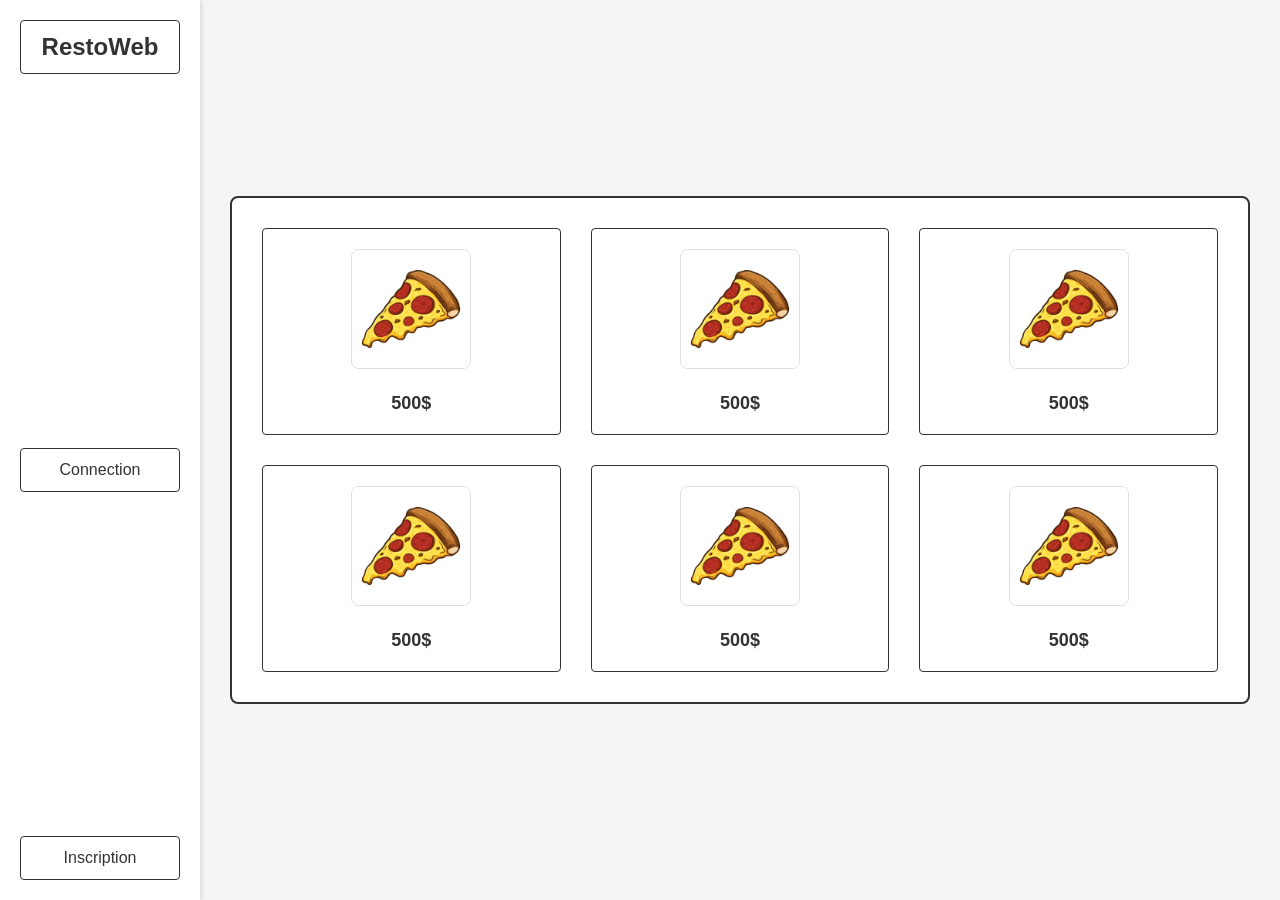
==== index.html @ 3ccec615 "feat: Initial commit of RestoWeb project with HTML structure, CSS styles, and basic navigation - Add" ====
<!DOCTYPE html>
<html lang="fr">
<head>
    <meta charset="UTF-8">
    <meta name="viewport" content="width=device-width, initial-scale=1.0">
    <title>RestoWeb</title>
    <link rel="stylesheet" href="main.css">
</head>
<body>
    <nav>
        <div class="logo"><a href="index.html">RestoWeb</a></div>
        <div><a href="connection.html">Connection</a></div>
        <div><a href="inscription.html">Inscription</a></div>
    </nav>

    <section class="sectionArticle">
        <div class="areaArticle">
            <div class="article">
                <img src="image/pizza.jpg" alt="pizza">
                <h3>500$</h3>
            </div>
            <div class="article">
                <img src="image/pizza.jpg" alt="pizza">
                <h3>500$</h3>
            </div>
            <div class="article">
                <img src="image/pizza.jpg" alt="pizza">
                <h3>500$</h3>
            </div>
            <div class="article">
                <img src="image/pizza.jpg" alt="pizza">
                <h3>500$</h3>
            </div>
            <div class="article">
                <img src="image/pizza.jpg" alt="pizza">
                <h3>500$</h3>
            </div>
            <div class="article">
                <img src="image/pizza.jpg" alt="pizza">
                <h3>500$</h3>
            </div>
        </div>
    </section>
</body>
</html>
---- main.css ----
* {
    margin: 0;
    padding: 0;
    box-sizing: border-box;
}

body {
    font-family: Arial, sans-serif;
    margin: 0;
    padding: 0;
    background-color: #f5f5f5;
    display: flex;
    justify-content: center;
    align-items: center;
    min-height: 100vh;
}

nav {
    background-color: white;
    padding: 20px;
    width: 200px;
    height: 100vh;
    position: fixed;
    left: 0;
    top: 0;
    display: flex;
    flex-direction: column;
    box-shadow: 2px 0 4px rgba(0,0,0,0.1);
}

.logo {
    margin-bottom: 30px;
}

.logo a {
    font-size: 24px;
    font-weight: bold;
    text-decoration: none;
    color: #333;
}

nav {
    background-color: white;
    padding: 20px;
    width: 200px;
    height: 100vh;
    position: fixed;
    left: 0;
    top: 0;
    display: flex;
    flex-direction: column;
    justify-content: space-between;
    box-shadow: 2px 0 4px rgba(0,0,0,0.1);
}

.nav-top {
    display: flex;
    flex-direction: column;
}

.pannier-notif {
    display: flex;
    align-items: center;
    gap: 10px;
    margin-bottom: 20px;
}

.pannier-notif .pannier {
    flex: 1;
    margin-bottom: 0;
}

.pannier-notif a img {
    width: 20px;
    height: 20px;
    border: none;
    margin: 0;
}

.nav-top {
    display: flex;
    flex-direction: column;
}

.logo {
    margin-bottom: 30px;
}

.logo a {
    font-size: 24px;
    font-weight: bold;
    text-decoration: none;
    color: #333;
}

nav a {
    text-decoration: none;
    color: #333;
    padding: 12px 15px;
    border: 1px solid #333;
    border-radius: 4px;
    display: block;
    text-align: center;
}

.bottom-nav {
    margin-top: auto;
    display: flex;
    flex-direction: column;
    gap: 10px;
}

.pannier {
    margin-bottom: 20px;
}

.profile {
    margin-top: auto;
}
.sectionArticle {
    margin-left: 200px;
    padding: 30px;
    width: calc(100% - 200px);
}

.areaArticle {
    background-color: white;
    padding: 30px;
    border: 2px solid #333;
    border-radius: 8px;
    display: grid;
    grid-template-columns: repeat(3, 1fr);
    gap: 30px;
}

.article {
    text-align: center;
    padding: 20px;
    border: 1px solid #333;
    border-radius: 4px;
}

.areaArticle img {
    width: 120px;
    height: 120px;
    object-fit: cover;
    border: 1px solid #ddd;
    margin-bottom: 10px;
    border-radius: 8px;
}

.areaArticle h3 {
    font-size: 18px;
    color: #333;
    margin-top: 10px;
}

.connecInscrip {
    display: flex;
    justify-content: center;
    align-items: center;
    width: 100%;
}

.connection-container {
    background-color: white;
    border: 2px solid #333;
    padding: 30px;
    width: 300px;
    text-align: center;
    box-shadow: 0 2px 10px rgba(0, 0, 0, 0.1);
}

.connection-container h2 {
    margin: 0 0 30px 0;
    font-size: 24px;
    font-weight: normal;
    color: #333;
}

.form-group {
    margin-bottom: 20px;
    text-align: center;
}

.form-group label {
    display: block;
    margin-bottom: 5px;
    font-size: 14px;
    color: #333;
    text-align: center;
}

.register-link {
    margin-top: 20px;
    text-align: center;
}

.register-link p {
    font-size: 12px;
    color: #666;
    margin: 0;
}

.form-group input[type="text"],
.form-group input[type="password"],
.form-group input[type="email"] {
    box-sizing: border-box;
    display: block;
    margin: 0 auto;
}

.form-group:last-of-type {
    text-align: center;
    margin-top: 30px;
}

.form-group input[type="reset"] {
    margin-right: 20px;
}

.form-group input[type="submit"] {
    margin-left: 20px;
}

/* Styles pour la section panier */
.section-panier {
    margin-left: 200px;
    padding: 30px;
    width: calc(100% - 200px);
}

.conteneur-panier {
    background-color: white;
    padding: 30px;
    border: 2px solid #333;
    border-radius: 8px;
    position: relative;
}

.conteneur-panier h2 {
    margin-bottom: 20px;
    font-size: 24px;
    color: #333;
    text-align: center;
}

.entete-panier {
    display: grid;
    grid-template-columns: 2fr 1fr;
    gap: 20px;
    padding: 10px 0;
    border-bottom: 2px solid #333;
    font-weight: bold;
    margin-bottom: 20px;
}

.articles-panier {
    margin-bottom: 30px;
}

.article-panier {
    display: grid;
    grid-template-columns: 2fr 1fr;
    gap: 20px;
    padding: 15px 0;
    border-bottom: 1px solid #ddd;
}

.options-panier {
    padding-top: 20px;
    border-top: 2px solid #333;
}

.options-panier label {
    display: flex;
    align-items: center;
    gap: 8px;
    font-size: 16px;
}

.bottom-options {
    display: flex;
    justify-content: space-between;
    align-items: center;
    margin-top: 15px;
}

.total {
    font-size: 18px;
    font-weight: bold;
    color: #333;
}

.bouton-valider {
    padding: 12px 30px;
    background-color: #333;
    color: white;
    border: none;
    border-radius: 4px;
    font-size: 16px;
    cursor: pointer;
}

.bouton-valider:hover {
    background-color: #555;
}

/* Styles pour la section paiement */
.section-paiement {
    top: 0;
    left: 200px;
    right: 0;
    bottom: 0;
    display: flex;
    justify-content: center;
    align-items: center;
    background-color: #f5f5f5;
}

.conteneur-paiement {
    background-color: white;
    border: 2px solid #333;
    padding: 40px;
    width: 500px;
    text-align: center;
    border-radius: 8px;
    box-shadow: 0 2px 10px rgba(0, 0, 0, 0.1);
}

.conteneur-paiement h2 {
    margin: 0 0 30px 0;
    font-size: 24px;
    font-weight: normal;
    color: #333;
}

.formulaire-paiement {
    display: flex;
    flex-direction: column;
    gap: 20px;
}

.champ-paiement {
    display: flex;
    flex-direction: column;
    text-align: left;
}

.champ-paiement label {
    margin-bottom: 8px;
    font-size: 14px;
    color: #333;
}

.champ-paiement input {
    padding: 8px 12px;
    border: 1px solid #333;
    border-radius: 4px;
    font-size: 14px;
}

.champs-inline {
    display: flex;
    justify-content: space-between;
    align-items: end;
    gap: 15px;
}

.champ-ccv,
.champ-date {
    display: flex;
    flex-direction: column;
    text-align: left;
}

.champ-ccv {
    width: 80px;
}

.champ-date {
    width: 120px;
}

.champ-ccv label,
.champ-date label {
    margin-bottom: 8px;
    font-size: 14px;
    color: #333;
}

.champ-ccv input,
.champ-date input {
    padding: 8px 12px;
    border: 1px solid #333;
    border-radius: 4px;
    font-size: 14px;
}

.montant {
    display: flex;
    align-items: center;
    font-size: 16px;
    font-weight: bold;
    color: #333;
    margin-left: auto;
}

.boutons-paiement {
    display: flex;
    justify-content: center;
    gap: 20px;
    margin-top: 20px;
}

.bouton-valider-paiement,
.bouton-annuler {
    padding: 12px 30px;
    border: none;
    border-radius: 4px;
    font-size: 16px;
    cursor: pointer;
}

.bouton-valider-paiement {
    background-color: #333;
    color: white;
}

.bouton-valider-paiement:hover {
    background-color: #555;
}

.bouton-annuler {
    background-color: #f5f5f5;
    color: #333;
    border: 1px solid #333;
}

.bouton-annuler:hover {
    background-color: #e0e0e0;
}

.bouton-retour {
    padding: 12px 20px;
    background-color: #f5f5f5;
    color: #333;
    border: 1px solid #333;
    border-radius: 4px;
    font-size: 16px;
    cursor: pointer;
    transition: background-color 0.3s ease;
}

.bouton-retour:hover {
    background-color: #e0e0e0;
}

/* Notification styles */
.notification {
    position: fixed;
    top: 60px;
    left: 220px;
    z-index: 20;
    display: flex;
    align-items: flex-start;
}

.notification-boite {
    background: #ffffff;
    color: #333;
    border-radius: 12px;
    box-shadow: 0 2px 8px rgba(0,0,0,0.12);
    padding: 18px 24px;
    font-size: 1.1em;
    border: 2px solid #111;
    min-width: 220px;
    max-width: 90%;
    transition: box-shadow 0.2s;
}

.notification-boite p {
    margin: 0;
    font-weight: 500;
}

/* Overlay pour la pop-up voir-article */
.voir-article-overlay {
    position: fixed;
    top: 0;
    left: 0;
    width: 100vw;
    height: 100vh;
    background: rgba(0,0,0,0.25);
    z-index: 100;
    display: none;
    align-items: center;
    justify-content: center;
}

.voir-article-overlay.active {
    display: flex;
}

/* Pop-up centrée */
.voir-article {
    position: relative;
    background: #fff;
    border-radius: 16px;
    box-shadow: 0 4px 24px rgba(0,0,0,0.18);
    padding: 32px 48px;
    max-width: 700px;
    width: 95vw;
    display: flex;
    align-items: stretch;
    justify-content: center;
    gap: 0;
    z-index: 101;
}

.voir-article-img {
    flex: 1.2;
    display: flex;
    align-items: center;
    justify-content: center;
    background: #fafafa;
    border-top-left-radius: 16px;
    border-bottom-left-radius: 16px;
    padding: 24px 0;
}

.voir-article-img img {
    width: 90%;
    max-width: 320px;
    height: auto;
    object-fit: contain;
    border-radius: 12px;
    border: 2px solid #eee;
    box-shadow: 0 1px 6px rgba(0,0,0,0.08);
}

.voir-article-details {
    flex: 1;
    display: flex;
    flex-direction: column;
    justify-content: flex-start;
    align-items: center;
    padding: 32px 24px;
    background: #fff;
    border-top-right-radius: 16px;
    border-bottom-right-radius: 16px;
    box-sizing: border-box;
}

.voir-article-nom {
    font-size: 2em;
    font-weight: bold;
    margin-bottom: 32px;
    text-align: center;
}

.voir-article-prix {
    font-size: 1.3em;
    font-weight: 500;
    margin-bottom: 32px;
    text-align: center;
}

.voir-article-btns {
    display: flex;
    flex-direction: column;
    gap: 16px;
    width: 100%;
    align-items: center;
}

.valider-btn, .retour-btn {
    background: #fff;
    color: #333;
    border: 2px solid #bbb;
    border-radius: 8px;
    padding: 12px 0;
    font-size: 1em;
    cursor: pointer;
    box-shadow: 0 1px 4px rgba(0,0,0,0.08);
    transition: background 0.2s, border 0.2s;
    width: 80%;
    font-weight: 500;
}

.valider-btn:hover {
    background: #ffb300;
    color: #fff;
    border-color: #ffb300;
}

.retour-btn:hover {
    background: #eee;
    border-color: #888;
}

.voir-article input[type="number"] {
    padding: 10px 16px;
    border-radius: 8px;
    border: 1px solid #bbb;
    font-size: 1.1em;
    width: 100px;
    margin-bottom: 8px;
    outline: none;
    transition: border 0.2s;
}

.voir-article input[type="number"]:focus {
    border-color: #ffb300;
}
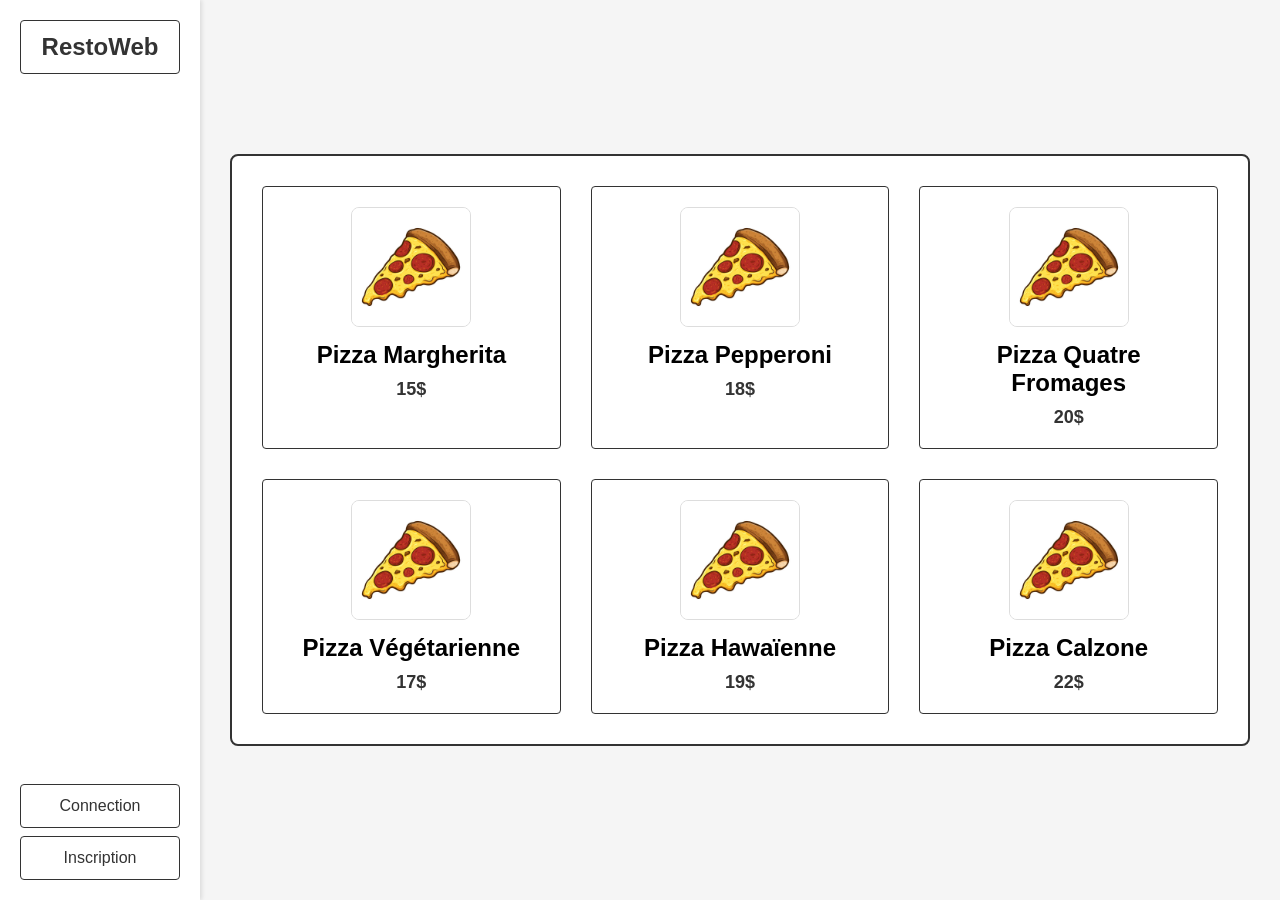
==== commit c2cf006f: "feat: Update pizza menu items with correct names and prices; refactor navigation structure" ====
--- a/index.html
+++ b/index.html
@@ -9,35 +9,43 @@
 <body>
     <nav>
         <div class="logo"><a href="index.html">RestoWeb</a></div>
-        <div><a href="connection.html">Connection</a></div>
-        <div><a href="inscription.html">Inscription</a></div>
+        <div class="auth-buttons">
+            <div><a href="connection.html">Connection</a></div>
+            <div><a href="inscription.html">Inscription</a></div>
+        </div>
     </nav>
 
     <section class="sectionArticle">
         <div class="areaArticle">
             <div class="article">
                 <img src="image/pizza.jpg" alt="pizza">
-                <h3>500$</h3>
+                <h2>Pizza Margherita</h2>
+                <h3>15$</h3>
             </div>
             <div class="article">
                 <img src="image/pizza.jpg" alt="pizza">
-                <h3>500$</h3>
+                <h2>Pizza Pepperoni</h2>
+                <h3>18$</h3>
             </div>
             <div class="article">
                 <img src="image/pizza.jpg" alt="pizza">
-                <h3>500$</h3>
+                <h2>Pizza Quatre Fromages</h2>
+                <h3>20$</h3>
             </div>
             <div class="article">
                 <img src="image/pizza.jpg" alt="pizza">
-                <h3>500$</h3>
+                <h2>Pizza Végétarienne</h2>
+                <h3>17$</h3>
             </div>
             <div class="article">
                 <img src="image/pizza.jpg" alt="pizza">
-                <h3>500$</h3>
+                <h2>Pizza Hawaïenne</h2>
+                <h3>19$</h3>
             </div>
             <div class="article">
                 <img src="image/pizza.jpg" alt="pizza">
-                <h3>500$</h3>
+                <h2>Pizza Calzone</h2>
+                <h3>22$</h3>
             </div>
         </div>
     </section>
--- a/main.css
+++ b/main.css
@@ -67,7 +67,6 @@
 
 .pannier-notif .pannier {
     flex: 1;
-    margin-bottom: 0;
 }
 
 .pannier-notif a img {
@@ -75,6 +74,7 @@
     height: 20px;
     border: none;
     margin: 0;
+    display: block;
 }
 
 .nav-top {
@@ -103,20 +103,17 @@
     text-align: center;
 }
 
-.bottom-nav {
+.auth-buttons {
+    display: flex;
+    flex-direction: column;
+    gap: 8px;
     margin-top: auto;
-    display: flex;
-    flex-direction: column;
-    gap: 10px;
-}
-
-.pannier {
-    margin-bottom: 20px;
 }
 
 .profile {
     margin-top: auto;
 }
+
 .sectionArticle {
     margin-left: 200px;
     padding: 30px;
@@ -612,4 +609,382 @@
 
 .voir-article input[type="number"]:focus {
     border-color: #ffb300;
-}+}
+
+/* Styles pour la section profile */
+.section-profile {
+    padding: 30px;
+    width: 800px;
+    display: flex;
+    justify-content: center;
+    align-items: center;
+}
+
+.conteneur-profile {
+    background-color: white;
+    padding: 30px;
+    border: 2px solid #333;
+    border-radius: 8px;
+}
+
+.profile-header {
+    display: flex;
+    flex-direction: column;
+    align-items: center;
+    margin-bottom: 30px;
+}
+
+.profile-avatar {
+    margin-bottom: 15px;
+}
+
+.avatar-circle {
+    width: 80px;
+    height: 80px;
+    border: 2px solid #333;
+    border-radius: 50%;
+    background-color: white;
+    display: flex;
+    align-items: center;
+    justify-content: center;
+    position: relative;
+}
+
+.profile-header h2 {
+    font-size: 18px;
+    color: #333;
+    margin: 0;
+    font-weight: normal;
+}
+
+.profile-content {
+    width: 100%;
+}
+
+.commandes-table {
+    width: 100%;
+    border-collapse: collapse;
+    border: 2px solid #333;
+}
+
+.commandes-table th {
+    background-color: #f5f5f5;
+    border: 1px solid #333;
+    padding: 12px 8px;
+    text-align: center;
+    font-weight: normal;
+    font-size: 14px;
+}
+
+.commandes-table td {
+    border: 1px solid #333;
+    padding: 12px 8px;
+    text-align: center;
+    font-size: 14px;
+    height: 50px;
+    vertical-align: middle;
+}
+
+.voir-commande-btn {
+    background-color: #f5f5f5;
+    border: 1px solid #333;
+    padding: 6px 12px;
+    border-radius: 4px;
+    font-size: 12px;
+    cursor: pointer;
+    transition: background-color 0.3s ease;
+}
+
+.voir-commande-btn:hover {
+    background-color: #e0e0e0;
+}
+
+/* Styles pour l'overlay de détail de commande */
+.voir-commande-overlay {
+    position: fixed;
+    top: 0;
+    left: 0;
+    width: 100vw;
+    height: 100vh;
+    background: rgba(0,0,0,0.5);
+    z-index: 100;
+    display: none;
+    align-items: center;
+    justify-content: center;
+}
+
+.voir-commande-overlay.active {
+    display: flex;
+}
+
+.voir-commande {
+    position: relative;
+    background: #fff;
+    border-radius: 16px;
+    box-shadow: 0 4px 24px rgba(0,0,0,0.18);
+    max-width: 800px;
+    width: 95vw;
+    max-height: 90vh;
+    overflow-y: auto;
+    z-index: 101;
+}
+
+.voir-commande-header {
+    display: flex;
+    justify-content: space-between;
+    align-items: center;
+    padding: 24px 32px;
+    border-bottom: 2px solid #f0f0f0;
+    background: #fafafa;
+    border-radius: 16px 16px 0 0;
+}
+
+.voir-commande-header h2 {
+    margin: 0;
+    font-size: 1.5em;
+    color: #333;
+    font-weight: bold;
+}
+
+.close-btn {
+    background: none;
+    border: none;
+    font-size: 1.5em;
+    cursor: pointer;
+    color: #666;
+    padding: 5px;
+    border-radius: 50%;
+    width: 35px;
+    height: 35px;
+    display: flex;
+    align-items: center;
+    justify-content: center;
+    transition: background-color 0.2s;
+}
+
+.close-btn:hover {
+    background-color: #e0e0e0;
+}
+
+.voir-commande-content {
+    padding: 32px;
+}
+
+.commande-info {
+    margin-bottom: 32px;
+    padding: 24px;
+    background: #f9f9f9;
+    border-radius: 12px;
+    border: 1px solid #e0e0e0;
+}
+
+.info-row {
+    display: flex;
+    justify-content: space-between;
+    align-items: center;
+    margin-bottom: 16px;
+    padding: 8px 0;
+}
+
+.info-row:last-child {
+    margin-bottom: 0;
+}
+
+.label {
+    font-weight: 600;
+    color: #555;
+    font-size: 1em;
+}
+
+.value {
+    font-size: 1em;
+    color: #333;
+}
+
+.statut-badge {
+    background: #28a745;
+    color: white;
+    padding: 6px 12px;
+    border-radius: 20px;
+    font-size: 0.9em;
+    font-weight: 500;
+}
+
+.commande-articles {
+    margin-bottom: 32px;
+}
+
+.commande-articles h3 {
+    margin-bottom: 20px;
+    font-size: 1.3em;
+    color: #333;
+    border-bottom: 2px solid #f0f0f0;
+    padding-bottom: 8px;
+}
+
+.articles-liste {
+    display: flex;
+    flex-direction: column;
+    gap: 16px;
+}
+
+.article-item {
+    display: flex;
+    align-items: center;
+    padding: 16px;
+    background: #fafafa;
+    border-radius: 12px;
+    border: 1px solid #e0e0e0;
+    gap: 16px;
+}
+
+.article-img {
+    width: 60px;
+    height: 60px;
+    object-fit: cover;
+    border-radius: 8px;
+    border: 1px solid #ddd;
+    flex-shrink: 0;
+}
+
+.article-details {
+    flex: 1;
+}
+
+.article-nom {
+    font-weight: 600;
+    font-size: 1.1em;
+    color: #333;
+    margin-bottom: 4px;
+}
+
+.article-description {
+    font-size: 0.9em;
+    color: #666;
+    margin-bottom: 8px;
+}
+
+.article-quantite-prix {
+    display: flex;
+    justify-content: space-between;
+    align-items: center;
+}
+
+.quantite {
+    font-size: 0.9em;
+    color: #666;
+}
+
+.prix-unitaire {
+    font-weight: 600;
+    color: #333;
+}
+
+.commande-total {
+    background: #f9f9f9;
+    padding: 24px;
+    border-radius: 12px;
+    border: 2px solid #e0e0e0;
+}
+
+.total-ligne {
+    display: flex;
+    justify-content: space-between;
+    align-items: center;
+    margin-bottom: 12px;
+    padding: 4px 0;
+}
+
+.total-ligne:last-child {
+    margin-bottom: 0;
+}
+
+.total-final {
+    border-top: 2px solid #333;
+    padding-top: 16px;
+    margin-top: 16px;
+    font-size: 1.2em;
+    font-weight: bold;
+}
+
+.total-label {
+    color: #555;
+}
+
+.total-value {
+    font-weight: 600;
+    color: #333;
+}
+
+.total-final .total-label,
+.total-final .total-value {
+    color: #333;
+    font-weight: bold;
+}
+
+.bat {
+        width: 1px;
+        height: 1px;
+        transform: scale(0.8);
+        position: absolute;
+        left: 50%;
+        top: 50%;
+        margin-left: -23px;
+        margin-top: -28px;
+        -webkit-animation: 0.4s bat steps(1) infinite;
+                animation: 0.4s bat steps(1) infinite;
+      }
+
+      /* Bat animation */
+      @-webkit-keyframes bat {
+        0% {
+          box-shadow: 33px 6px #54556b, 34px 6px #54556b, 35px 6px #54556b, 36px 6px #54556b, 20px 7px #54556b, 21px 7px #54556b, 22px 7px #54556b, 23px 7px #54556b, 33px 7px #54556b, 34px 7px #54556b, 35px 7px #202020, 36px 7px #202020, 37px 7px #54556b, 38px 7px #54556b, 39px 7px #54556b, 43px 7px #54556b, 20px 8px #54556b, 21px 8px #54556b, 22px 8px #54556b, 23px 8px #54556b, 33px 8px #54556b, 34px 8px #54556b, 35px 8px #202020, 36px 8px #202020, 37px 8px #54556b, 38px 8px #54556b, 39px 8px #54556b, 43px 8px #54556b, 17px 9px #54556b, 18px 9px #54556b, 19px 9px #54556b, 20px 9px #54556b, 35px 9px #54556b, 36px 9px #202020, 37px 9px #202020, 38px 9px #202020, 39px 9px #202020, 40px 9px #54556b, 41px 9px #54556b, 42px 9px #54556b, 43px 9px #202020, 44px 9px #54556b, 45px 9px #54556b, 16px 10px #54556b, 17px 10px #202020, 18px 10px #202020, 19px 10px #202020, 20px 10px #54556b, 36px 10px #54556b, 37px 10px #202020, 38px 10px #202020, 39px 10px #202020, 40px 10px #202020, 41px 10px #202020, 42px 10px #202020, 43px 10px #202020, 44px 10px #54556b, 45px 10px #54556b, 16px 11px #54556b, 17px 11px #202020, 18px 11px #202020, 19px 11px #202020, 20px 11px #54556b, 36px 11px #54556b, 37px 11px #202020, 38px 11px #202020, 39px 11px #202020, 40px 11px #202020, 41px 11px #202020, 42px 11px #202020, 43px 11px #202020, 44px 11px #54556b, 45px 11px #54556b, 13px 12px #54556b, 14px 12px #54556b, 15px 12px #54556b, 16px 12px #202020, 17px 12px #202020, 18px 12px #54556b, 19px 12px #54556b, 20px 12px #54556b, 36px 12px #54556b, 37px 12px #54556b, 38px 12px #54556b, 39px 12px #202020, 40px 12px #202020, 41px 12px #202020, 42px 12px #202020, 43px 12px #202020, 44px 12px #54556b, 45px 12px #54556b, 12px 13px #54556b, 13px 13px #202020, 14px 13px #202020, 15px 13px #202020, 16px 13px #202020, 17px 13px #202020, 18px 13px #54556b, 19px 13px #54556b, 37px 13px #54556b, 38px 13px #54556b, 39px 13px #202020, 40px 13px #202020, 41px 13px #202020, 42px 13px #202020, 43px 13px #202020, 44px 13px #202020, 45px 13px #202020, 46px 13px #54556b, 10px 14px #54556b, 11px 14px #54556b, 12px 14px #202020, 13px 14px #202020, 14px 14px #202020, 15px 14px #202020, 16px 14px #202020, 17px 14px #54556b, 36px 14px #54556b, 37px 14px #54556b, 38px 14px #54556b, 39px 14px #202020, 40px 14px #202020, 41px 14px #202020, 42px 14px #202020, 43px 14px #202020, 44px 14px #202020, 45px 14px #202020, 46px 14px #202020, 47px 14px #54556b, 10px 15px #54556b, 11px 15px #54556b, 12px 15px #202020, 13px 15px #202020, 14px 15px #202020, 15px 15px #202020, 16px 15px #202020, 17px 15px #54556b, 36px 15px #54556b, 37px 15px #54556b, 38px 15px #54556b, 39px 15px #202020, 40px 15px #202020, 41px 15px #202020, 42px 15px #202020, 43px 15px #202020, 44px 15px #202020, 45px 15px #202020, 46px 15px #202020, 47px 15px #54556b, 10px 16px #54556b, 11px 16px #54556b, 12px 16px #202020, 13px 16px #202020, 14px 16px #202020, 15px 16px #202020, 16px 16px #202020, 17px 16px #54556b, 35px 16px #54556b, 36px 16px #54556b, 37px 16px #202020, 38px 16px #202020, 39px 16px #202020, 40px 16px #202020, 41px 16px #202020, 42px 16px #202020, 43px 16px #202020, 44px 16px #202020, 45px 16px #202020, 46px 16px #202020, 47px 16px #54556b, 9px 17px #54556b, 10px 17px #202020, 11px 17px #202020, 12px 17px #202020, 13px 17px #202020, 14px 17px #202020, 15px 17px #202020, 16px 17px #202020, 17px 17px #54556b, 37px 17px #54556b, 38px 17px #54556b, 39px 17px #202020, 40px 17px #202020, 41px 17px #202020, 42px 17px #202020, 43px 17px #202020, 44px 17px #202020, 45px 17px #202020, 46px 17px #202020, 47px 17px #202020, 48px 17px #54556b, 49px 17px #54556b, 51px 17px #54556b, 7px 18px #54556b, 8px 18px #54556b, 9px 18px #54556b, 10px 18px #202020, 11px 18px #202020, 12px 18px #202020, 13px 18px #202020, 14px 18px #202020, 15px 18px #202020, 16px 18px #202020, 17px 18px #54556b, 20px 18px #54556b, 37px 18px #54556b, 38px 18px #54556b, 39px 18px #202020, 40px 18px #202020, 41px 18px #202020, 42px 18px #202020, 43px 18px #202020, 44px 18px #202020, 45px 18px #202020, 46px 18px #202020, 47px 18px #202020, 48px 18px #54556b, 49px 18px #54556b, 51px 18px #202020, 7px 19px #54556b, 8px 19px #54556b, 9px 19px #54556b, 10px 19px #202020, 11px 19px #202020, 12px 19px #202020, 13px 19px #202020, 14px 19px #202020, 15px 19px #202020, 16px 19px #202020, 17px 19px #54556b, 20px 19px #54556b, 37px 19px #54556b, 38px 19px #54556b, 39px 19px #202020, 40px 19px #202020, 41px 19px #202020, 42px 19px #202020, 43px 19px #202020, 44px 19px #202020, 45px 19px #202020, 46px 19px #202020, 47px 19px #202020, 48px 19px #54556b, 49px 19px #54556b, 51px 19px #202020, 7px 20px #54556b, 8px 20px #54556b, 9px 20px #202020, 10px 20px #202020, 11px 20px #202020, 12px 20px #202020, 13px 20px #202020, 14px 20px #202020, 15px 20px #202020, 16px 20px #202020, 17px 20px #202020, 18px 20px #54556b, 19px 20px #54556b, 20px 20px #202020, 21px 20px #54556b, 36px 20px #54556b, 37px 20px #202020, 38px 20px #202020, 39px 20px #202020, 40px 20px #202020, 41px 20px #202020, 42px 20px #202020, 43px 20px #202020, 44px 20px #202020, 45px 20px #202020, 46px 20px #202020, 47px 20px #202020, 48px 20px #54556b, 49px 20px #54556b, 54px 20px #54556b, 55px 20px #54556b, 9px 21px #54556b, 10px 21px #202020, 11px 21px #202020, 12px 21px #202020, 13px 21px #202020, 14px 21px #202020, 15px 21px #202020, 16px 21px #202020, 17px 21px #202020, 18px 21px #202020, 19px 21px #202020, 20px 21px #202020, 21px 21px #54556b, 35px 21px #54556b, 36px 21px #54556b, 37px 21px #202020, 38px 21px #202020, 39px 21px #202020, 40px 21px #202020, 41px 21px #202020, 42px 21px #202020, 43px 21px #202020, 44px 21px #202020, 45px 21px #202020, 46px 21px #202020, 47px 21px #202020, 48px 21px #54556b, 49px 21px #54556b, 52px 21px #54556b, 53px 21px #54556b, 54px 21px #202020, 55px 21px #202020, 56px 21px #54556b, 57px 21px #54556b, 9px 22px #54556b, 10px 22px #202020, 11px 22px #202020, 12px 22px #202020, 13px 22px #202020, 14px 22px #202020, 15px 22px #202020, 16px 22px #202020, 17px 22px #202020, 18px 22px #202020, 19px 22px #202020, 20px 22px #54556b, 32px 22px #54556b, 33px 22px #54556b, 34px 22px #54556b, 35px 22px #202020, 36px 22px #202020, 37px 22px #202020, 38px 22px #202020, 39px 22px #202020, 40px 22px #202020, 41px 22px #202020, 42px 22px #202020, 43px 22px #202020, 44px 22px #202020, 45px 22px #202020, 46px 22px #202020, 47px 22px #54556b, 48px 22px #54556b, 49px 22px #54556b, 50px 22px #54556b, 52px 22px #54556b, 53px 22px #54556b, 54px 22px #202020, 55px 22px #202020, 56px 22px #54556b, 57px 22px #54556b, 9px 23px #54556b, 10px 23px #202020, 11px 23px #202020, 12px 23px #202020, 13px 23px #202020, 14px 23px #202020, 15px 23px #202020, 16px 23px #202020, 17px 23px #202020, 18px 23px #202020, 19px 23px #202020, 20px 23px #54556b, 32px 23px #54556b, 33px 23px #54556b, 34px 23px #54556b, 35px 23px #202020, 36px 23px #202020, 37px 23px #202020, 38px 23px #202020, 39px 23px #202020, 40px 23px #202020, 41px 23px #202020, 42px 23px #202020, 43px 23px #202020, 44px 23px #202020, 45px 23px #202020, 46px 23px #202020, 47px 23px #54556b, 48px 23px #54556b, 49px 23px #54556b, 50px 23px #54556b, 52px 23px #54556b, 53px 23px #54556b, 54px 23px #202020, 55px 23px #202020, 56px 23px #54556b, 57px 23px #54556b, 9px 24px #54556b, 10px 24px #202020, 11px 24px #202020, 12px 24px #202020, 13px 24px #202020, 14px 24px #202020, 15px 24px #202020, 16px 24px #202020, 17px 24px #202020, 18px 24px #54556b, 19px 24px #54556b, 32px 24px #54556b, 33px 24px #202020, 34px 24px #202020, 35px 24px #202020, 36px 24px #202020, 37px 24px #202020, 38px 24px #202020, 39px 24px #202020, 40px 24px #202020, 41px 24px #202020, 42px 24px #202020, 43px 24px #202020, 44px 24px #202020, 45px 24px #202020, 46px 24px #202020, 47px 24px #54556b, 48px 24px #202020, 49px 24px #202020, 50px 24px #54556b, 54px 24px #54556b, 55px 24px #54556b, 7px 25px #54556b, 8px 25px #54556b, 9px 25px #202020, 10px 25px #202020, 11px 25px #202020, 12px 25px #202020, 13px 25px #202020, 14px 25px #202020, 15px 25px #202020, 16px 25px #202020, 17px 25px #202020, 18px 25px #54556b, 19px 25px #54556b, 21px 25px #54556b, 28px 25px #54556b, 33px 25px #54556b, 34px 25px #54556b, 35px 25px #202020, 36px 25px #202020, 37px 25px #202020, 38px 25px #202020, 39px 25px #202020, 40px 25px #202020, 41px 25px #202020, 42px 25px #202020, 43px 25px #202020, 44px 25px #202020, 45px 25px #202020, 46px 25px #202020, 47px 25px #202020, 48px 25px #202020, 49px 25px #202020, 50px 25px #54556b, 54px 25px #202020, 7px 26px #54556b, 8px 26px #54556b, 9px 26px #202020, 10px 26px #202020, 11px 26px #202020, 12px 26px #202020, 13px 26px #202020, 14px 26px #202020, 15px 26px #202020, 16px 26px #202020, 17px 26px #202020, 18px 26px #54556b, 19px 26px #54556b, 21px 26px #54556b, 28px 26px #54556b, 33px 26px #54556b, 34px 26px #54556b, 35px 26px #202020, 36px 26px #202020, 37px 26px #202020, 38px 26px #202020, 39px 26px #202020, 40px 26px #202020, 41px 26px #202020, 42px 26px #202020, 43px 26px #202020, 44px 26px #202020, 45px 26px #202020, 46px 26px #202020, 47px 26px #202020, 48px 26px #202020, 49px 26px #202020, 50px 26px #54556b, 54px 26px #202020, 3px 27px #54556b, 4px 27px #54556b, 5px 27px #54556b, 9px 27px #54556b, 10px 27px #202020, 11px 27px #202020, 12px 27px #202020, 13px 27px #202020, 14px 27px #202020, 15px 27px #202020, 16px 27px #202020, 17px 27px #54556b, 20px 27px #54556b, 21px 27px #202020, 22px 27px #54556b, 23px 27px #54556b, 27px 27px #54556b, 28px 27px #202020, 35px 27px #54556b, 36px 27px #202020, 37px 27px #202020, 38px 27px #202020, 39px 27px #202020, 40px 27px #202020, 41px 27px #202020, 42px 27px #202020, 43px 27px #202020, 44px 27px #202020, 45px 27px #202020, 46px 27px #202020, 47px 27px #202020, 48px 27px #54556b, 49px 27px #54556b, 1px 28px #54556b, 2px 28px #54556b, 3px 28px #202020, 4px 28px #202020, 5px 28px #202020, 6px 28px #54556b, 9px 28px #54556b, 10px 28px #54556b, 11px 28px #54556b, 12px 28px #202020, 13px 28px #202020, 14px 28px #202020, 15px 28px #202020, 16px 28px #202020, 17px 28px #54556b, 20px 28px #54556b, 21px 28px #202020, 22px 28px #54556b, 23px 28px #54556b, 25px 28px #54556b, 26px 28px #54556b, 27px 28px #202020, 28px 28px #202020, 29px 28px #54556b, 30px 28px #54556b, 33px 28px #54556b, 34px 28px #54556b, 35px 28px #54556b, 36px 28px #202020, 37px 28px #202020, 38px 28px #202020, 39px 28px #202020, 40px 28px #202020, 41px 28px #202020, 42px 28px #202020, 43px 28px #202020, 44px 28px #202020, 45px 28px #202020, 46px 28px #202020, 47px 28px #202020, 48px 28px #54556b, 49px 28px #54556b, 1px 29px #54556b, 2px 29px #54556b, 3px 29px #202020, 4px 29px #202020, 5px 29px #202020, 6px 29px #54556b, 10px 29px #54556b, 11px 29px #54556b, 12px 29px #202020, 13px 29px #202020, 14px 29px #202020, 15px 29px #202020, 16px 29px #202020, 17px 29px #54556b, 18px 29px #54556b, 19px 29px #54556b, 20px 29px #202020, 21px 29px #202020, 22px 29px #202020, 23px 29px #202020, 24px 29px #54556b, 25px 29px #54556b, 26px 29px #54556b, 27px 29px #202020, 28px 29px #202020, 29px 29px #202020, 30px 29px #202020, 31px 29px #54556b, 32px 29px #54556b, 33px 29px #54556b, 34px 29px #54556b, 35px 29px #202020, 36px 29px #202020, 37px 29px #202020, 38px 29px #202020, 39px 29px #202020, 40px 29px #202020, 41px 29px #202020, 42px 29px #202020, 43px 29px #202020, 44px 29px #202020, 45px 29px #202020, 46px 29px #202020, 47px 29px #54556b, 52px 29px #54556b, 53px 29px #54556b, 54px 29px #54556b, 1px 30px #54556b, 2px 30px #54556b, 3px 30px #202020, 4px 30px #202020, 5px 30px #202020, 6px 30px #54556b, 10px 30px #54556b, 11px 30px #54556b, 12px 30px #202020, 13px 30px #202020, 14px 30px #202020, 15px 30px #202020, 16px 30px #202020, 17px 30px #54556b, 18px 30px #54556b, 19px 30px #54556b, 20px 30px #202020, 21px 30px #202020, 22px 30px #202020, 23px 30px #202020, 24px 30px #54556b, 25px 30px #54556b, 26px 30px #54556b, 27px 30px #202020, 28px 30px #202020, 29px 30px #202020, 30px 30px #202020, 31px 30px #54556b, 32px 30px #54556b, 33px 30px #54556b, 34px 30px #54556b, 35px 30px #202020, 36px 30px #202020, 37px 30px #202020, 38px 30px #202020, 39px 30px #202020, 40px 30px #202020, 41px 30px #202020, 42px 30px #202020, 43px 30px #202020, 44px 30px #202020, 45px 30px #202020, 46px 30px #202020, 47px 30px #54556b, 52px 30px #54556b, 53px 30px #54556b, 54px 30px #54556b, 3px 31px #54556b, 4px 31px #54556b, 5px 31px #54556b, 7px 31px #202020, 8px 31px #202020, 9px 31px #202020, 10px 31px #54556b, 11px 31px #54556b, 12px 31px #202020, 13px 31px #202020, 14px 31px #202020, 15px 31px #202020, 16px 31px #202020, 17px 31px #54556b, 18px 31px #202020, 19px 31px #202020, 20px 31px #202020, 21px 31px #202020, 22px 31px #202020, 23px 31px #202020, 24px 31px #54556b, 25px 31px #202020, 26px 31px #202020, 27px 31px #202020, 28px 31px #202020, 29px 31px #202020, 30px 31px #202020, 31px 31px #202020, 32px 31px #54556b, 33px 31px #54556b, 34px 31px #54556b, 35px 31px #202020, 36px 31px #202020, 37px 31px #202020, 38px 31px #202020, 39px 31px #202020, 40px 31px #202020, 41px 31px #202020, 42px 31px #202020, 43px 31px #202020, 44px 31px #202020, 45px 31px #202020, 46px 31px #202020, 47px 31px #54556b, 52px 31px #202020, 53px 31px #202020, 54px 31px #202020, 7px 32px #202020, 8px 32px #202020, 9px 32px #54556b, 12px 32px #54556b, 13px 32px #202020, 14px 32px #202020, 15px 32px #202020, 16px 32px #202020, 17px 32px #202020, 18px 32px #202020, 19px 32px #202020, 20px 32px #202020, 21px 32px #202020, 22px 32px #202020, 23px 32px #202020, 24px 32px #202020, 25px 32px #202020, 26px 32px #202020, 27px 32px #202020, 28px 32px #202020, 29px 32px #202020, 30px 32px #202020, 31px 32px #202020, 32px 32px #202020, 33px 32px #202020, 34px 32px #202020, 35px 32px #202020, 36px 32px #202020, 37px 32px #202020, 38px 32px #202020, 39px 32px #202020, 40px 32px #202020, 41px 32px #202020, 42px 32px #202020, 43px 32px #202020, 44px 32px #202020, 45px 32px #202020, 46px 32px #54556b, 51px 32px #54556b, 52px 32px #202020, 53px 32px #202020, 54px 32px #54556b, 13px 33px #54556b, 14px 33px #202020, 15px 33px #202020, 16px 33px #202020, 17px 33px #202020, 18px 33px #202020, 19px 33px #202020, 20px 33px #202020, 21px 33px #202020, 22px 33px #202020, 23px 33px #202020, 24px 33px #202020, 25px 33px #202020, 26px 33px #202020, 27px 33px #202020, 28px 33px #202020, 29px 33px #202020, 30px 33px #202020, 31px 33px #202020, 32px 33px #202020, 33px 33px #202020, 34px 33px #202020, 35px 33px #202020, 36px 33px #202020, 37px 33px #202020, 38px 33px #202020, 39px 33px #202020, 40px 33px #202020, 41px 33px #202020, 42px 33px #202020, 43px 33px #54556b, 44px 33px #54556b, 45px 33px #54556b, 13px 34px #54556b, 14px 34px #202020, 15px 34px #202020, 16px 34px #202020, 17px 34px #202020, 18px 34px #202020, 19px 34px #202020, 20px 34px #202020, 21px 34px #202020, 22px 34px #202020, 23px 34px #202020, 24px 34px #202020, 25px 34px #202020, 26px 34px #202020, 27px 34px #202020, 28px 34px #202020, 29px 34px #202020, 30px 34px #202020, 31px 34px #202020, 32px 34px #202020, 33px 34px #202020, 34px 34px #202020, 35px 34px #202020, 36px 34px #202020, 37px 34px #202020, 38px 34px #202020, 39px 34px #202020, 40px 34px #202020, 41px 34px #202020, 42px 34px #202020, 43px 34px #54556b, 44px 34px #54556b, 45px 34px #54556b, 13px 35px #54556b, 14px 35px #54556b, 15px 35px #54556b, 16px 35px #54556b, 17px 35px #202020, 18px 35px #202020, 19px 35px #202020, 20px 35px #202020, 21px 35px #202020, 22px 35px #202020, 23px 35px #202020, 24px 35px #202020, 25px 35px #202020, 26px 35px #202020, 27px 35px #202020, 28px 35px #202020, 29px 35px #202020, 30px 35px #202020, 31px 35px #202020, 32px 35px #202020, 33px 35px #202020, 34px 35px #202020, 35px 35px #202020, 36px 35px #202020, 37px 35px #202020, 38px 35px #202020, 39px 35px #54556b, 40px 35px #54556b, 41px 35px #54556b, 42px 35px #54556b, 7px 36px #54556b, 8px 36px #54556b, 9px 36px #54556b, 12px 36px #202020, 14px 36px #54556b, 15px 36px #54556b, 16px 36px #54556b, 17px 36px #202020, 18px 36px #202020, 19px 36px #202020, 20px 36px #202020, 21px 36px #202020, 22px 36px #202020, 23px 36px #202020, 24px 36px #202020, 25px 36px #202020, 26px 36px #202020, 27px 36px #202020, 28px 36px #202020, 29px 36px #202020, 30px 36px #202020, 31px 36px #202020, 32px 36px #202020, 33px 36px #202020, 34px 36px #202020, 35px 36px #202020, 36px 36px #202020, 37px 36px #54556b, 38px 36px #54556b, 39px 36px #54556b, 6px 37px #54556b, 7px 37px #202020, 8px 37px #202020, 9px 37px #202020, 10px 37px #202020, 11px 37px #202020, 16px 37px #54556b, 17px 37px #202020, 18px 37px #202020, 19px 37px #202020, 20px 37px #fff, 21px 37px #202020, 22px 37px #202020, 23px 37px #202020, 24px 37px #202020, 25px 37px #fff, 26px 37px #fff, 27px 37px #fff, 28px 37px #202020, 29px 37px #202020, 30px 37px #202020, 31px 37px #202020, 32px 37px #202020, 33px 37px #202020, 34px 37px #202020, 35px 37px #202020, 36px 37px #54556b, 37px 37px #202020, 38px 37px #202020, 39px 37px #54556b, 40px 37px #54556b, 41px 37px #54556b, 42px 37px #54556b, 43px 37px #54556b, 44px 37px #202020, 45px 37px #202020, 46px 37px #54556b, 6px 38px #54556b, 7px 38px #202020, 8px 38px #202020, 9px 38px #202020, 10px 38px #202020, 11px 38px #202020, 16px 38px #54556b, 17px 38px #202020, 18px 38px #202020, 19px 38px #202020, 20px 38px #fff, 21px 38px #202020, 22px 38px #202020, 23px 38px #202020, 24px 38px #202020, 25px 38px #fff, 26px 38px #fff, 27px 38px #fff, 28px 38px #202020, 29px 38px #202020, 30px 38px #202020, 31px 38px #202020, 32px 38px #202020, 33px 38px #202020, 34px 38px #202020, 35px 38px #202020, 36px 38px #54556b, 37px 38px #202020, 38px 38px #202020, 39px 38px #54556b, 40px 38px #54556b, 41px 38px #54556b, 42px 38px #54556b, 43px 38px #54556b, 44px 38px #202020, 45px 38px #202020, 46px 38px #54556b, 7px 39px #202020, 8px 39px #202020, 9px 39px #202020, 10px 39px #54556b, 11px 39px #54556b, 13px 39px #202020, 17px 39px #54556b, 18px 39px #202020, 19px 39px #202020, 20px 39px #fff, 21px 39px #202020, 22px 39px #202020, 23px 39px #202020, 24px 39px #202020, 25px 39px #fff, 26px 39px #fff, 27px 39px #fff, 28px 39px #202020, 29px 39px #202020, 30px 39px #202020, 31px 39px #202020, 32px 39px #202020, 33px 39px #202020, 34px 39px #202020, 35px 39px #202020, 36px 39px #202020, 37px 39px #202020, 38px 39px #202020, 39px 39px #202020, 40px 39px #202020, 41px 39px #202020, 42px 39px #202020, 43px 39px #202020, 44px 39px #54556b, 45px 39px #54556b, 17px 40px #54556b, 18px 40px #202020, 19px 40px #202020, 20px 40px #202020, 21px 40px #202020, 22px 40px #202020, 23px 40px #202020, 24px 40px #202020, 25px 40px #202020, 26px 40px #202020, 27px 40px #202020, 28px 40px #202020, 29px 40px #202020, 30px 40px #202020, 31px 40px #202020, 32px 40px #202020, 33px 40px #202020, 34px 40px #202020, 35px 40px #202020, 36px 40px #202020, 37px 40px #202020, 38px 40px #202020, 39px 40px #202020, 40px 40px #202020, 41px 40px #54556b, 42px 40px #54556b, 43px 40px #54556b, 18px 41px #54556b, 19px 41px #54556b, 20px 41px #202020, 21px 41px #202020, 22px 41px #202020, 23px 41px #202020, 24px 41px #202020, 25px 41px #202020, 26px 41px #202020, 27px 41px #202020, 28px 41px #202020, 29px 41px #202020, 30px 41px #202020, 31px 41px #202020, 32px 41px #202020, 33px 41px #202020, 34px 41px #202020, 35px 41px #202020, 36px 41px #54556b, 37px 41px #54556b, 38px 41px #54556b, 39px 41px #54556b, 40px 41px #54556b, 18px 42px #54556b, 19px 42px #54556b, 20px 42px #202020, 21px 42px #202020, 22px 42px #202020, 23px 42px #202020, 24px 42px #202020, 25px 42px #202020, 26px 42px #202020, 27px 42px #202020, 28px 42px #202020, 29px 42px #202020, 30px 42px #202020, 31px 42px #202020, 32px 42px #202020, 33px 42px #202020, 34px 42px #202020, 35px 42px #202020, 36px 42px #54556b, 37px 42px #54556b, 38px 42px #54556b, 39px 42px #54556b, 40px 42px #54556b, 20px 43px #54556b, 21px 43px #54556b, 22px 43px #202020, 23px 43px #202020, 24px 43px #202020, 25px 43px #202020, 26px 43px #202020, 27px 43px #202020, 28px 43px #202020, 29px 43px #202020, 30px 43px #202020, 31px 43px #202020, 32px 43px #54556b, 33px 43px #54556b, 34px 43px #54556b, 35px 43px #54556b, 36px 43px #54556b, 22px 44px #54556b, 23px 44px #54556b, 24px 44px #54556b, 25px 44px #54556b, 26px 44px #54556b, 27px 44px #54556b, 28px 44px #54556b, 29px 44px #54556b, 30px 44px #54556b, 31px 44px #54556b, 32px 44px #54556b, 22px 45px #54556b, 23px 45px #54556b, 24px 45px #54556b, 25px 45px #54556b, 26px 45px #54556b, 27px 45px #54556b, 28px 45px #54556b, 29px 45px #54556b, 30px 45px #54556b, 31px 45px #54556b, 32px 45px #54556b, 52px 46px #202020, 53px 46px #202020, 51px 47px #202020, 52px 47px #202020, 53px 47px #202020, 21px 50px #202020, 21px 51px #202020;
+        }
+        14.3% {
+          box-shadow: 17px 7px #54556b, 37px 7px #54556b, 38px 7px #54556b, 17px 8px #54556b, 37px 8px #54556b, 38px 8px #54556b, 16px 9px #54556b, 17px 9px #202020, 18px 9px #54556b, 19px 9px #54556b, 36px 9px #54556b, 37px 9px #202020, 38px 9px #202020, 39px 9px #54556b, 43px 9px #54556b, 44px 9px #54556b, 45px 9px #54556b, 14px 10px #54556b, 15px 10px #54556b, 16px 10px #202020, 17px 10px #54556b, 37px 10px #54556b, 38px 10px #54556b, 39px 10px #202020, 40px 10px #54556b, 43px 10px #54556b, 44px 10px #202020, 45px 10px #202020, 46px 10px #54556b, 14px 11px #54556b, 15px 11px #54556b, 16px 11px #202020, 17px 11px #54556b, 37px 11px #54556b, 38px 11px #54556b, 39px 11px #202020, 40px 11px #54556b, 43px 11px #54556b, 44px 11px #202020, 45px 11px #202020, 46px 11px #54556b, 10px 12px #54556b, 11px 12px #54556b, 13px 12px #54556b, 14px 12px #202020, 15px 12px #202020, 16px 12px #202020, 17px 12px #54556b, 37px 12px #54556b, 38px 12px #54556b, 39px 12px #202020, 40px 12px #202020, 41px 12px #54556b, 42px 12px #54556b, 43px 12px #54556b, 44px 12px #202020, 45px 12px #202020, 46px 12px #202020, 47px 12px #54556b, 10px 13px #54556b, 11px 13px #54556b, 12px 13px #54556b, 13px 13px #202020, 14px 13px #202020, 15px 13px #202020, 16px 13px #54556b, 39px 13px #54556b, 40px 13px #202020, 41px 13px #202020, 42px 13px #202020, 43px 13px #202020, 44px 13px #54556b, 45px 13px #54556b, 46px 13px #202020, 47px 13px #202020, 48px 13px #54556b, 49px 13px #54556b, 9px 14px #54556b, 10px 14px #202020, 11px 14px #202020, 12px 14px #202020, 13px 14px #202020, 14px 14px #202020, 15px 14px #202020, 16px 14px #54556b, 39px 14px #54556b, 40px 14px #202020, 41px 14px #202020, 42px 14px #202020, 43px 14px #202020, 44px 14px #54556b, 45px 14px #54556b, 46px 14px #202020, 47px 14px #202020, 48px 14px #54556b, 49px 14px #54556b, 9px 15px #54556b, 10px 15px #202020, 11px 15px #202020, 12px 15px #202020, 13px 15px #202020, 14px 15px #202020, 15px 15px #202020, 16px 15px #54556b, 39px 15px #54556b, 40px 15px #202020, 41px 15px #202020, 42px 15px #202020, 43px 15px #202020, 44px 15px #54556b, 45px 15px #54556b, 46px 15px #202020, 47px 15px #202020, 48px 15px #54556b, 49px 15px #54556b, 9px 16px #54556b, 10px 16px #202020, 11px 16px #202020, 12px 16px #202020, 13px 16px #202020, 14px 16px #54556b, 15px 16px #54556b, 39px 16px #54556b, 40px 16px #202020, 41px 16px #202020, 42px 16px #202020, 43px 16px #202020, 44px 16px #54556b, 45px 16px #54556b, 46px 16px #202020, 47px 16px #202020, 48px 16px #54556b, 49px 16px #54556b, 50px 16px #54556b, 7px 17px #54556b, 8px 17px #54556b, 9px 17px #202020, 10px 17px #202020, 11px 17px #202020, 12px 17px #202020, 13px 17px #202020, 14px 17px #54556b, 15px 17px #54556b, 37px 17px #54556b, 38px 17px #54556b, 39px 17px #54556b, 40px 17px #202020, 41px 17px #202020, 42px 17px #202020, 43px 17px #202020, 44px 17px #202020, 45px 17px #202020, 46px 17px #202020, 47px 17px #202020, 48px 17px #202020, 49px 17px #202020, 50px 17px #54556b, 7px 18px #54556b, 8px 18px #54556b, 9px 18px #202020, 10px 18px #202020, 11px 18px #202020, 12px 18px #202020, 13px 18px #202020, 14px 18px #54556b, 15px 18px #54556b, 37px 18px #54556b, 38px 18px #54556b, 39px 18px #202020, 40px 18px #54556b, 41px 18px #202020, 42px 18px #202020, 43px 18px #202020, 44px 18px #202020, 45px 18px #202020, 46px 18px #202020, 47px 18px #202020, 48px 18px #202020, 49px 18px #202020, 50px 18px #54556b, 56px 18px #202020, 57px 18px #202020, 58px 18px #202020, 59px 18px #202020, 7px 19px #54556b, 8px 19px #54556b, 9px 19px #202020, 10px 19px #202020, 11px 19px #202020, 12px 19px #202020, 13px 19px #202020, 14px 19px #54556b, 15px 19px #54556b, 37px 19px #54556b, 38px 19px #54556b, 39px 19px #202020, 40px 19px #54556b, 41px 19px #202020, 42px 19px #202020, 43px 19px #202020, 44px 19px #202020, 45px 19px #202020, 46px 19px #202020, 47px 19px #202020, 48px 19px #202020, 49px 19px #202020, 50px 19px #54556b, 56px 19px #202020, 57px 19px #202020, 58px 19px #202020, 59px 19px #202020, 6px 20px #54556b, 7px 20px #54556b, 8px 20px #54556b, 9px 20px #202020, 10px 20px #202020, 11px 20px #202020, 12px 20px #202020, 13px 20px #202020, 14px 20px #54556b, 15px 20px #54556b, 17px 20px #54556b, 18px 20px #54556b, 19px 20px #54556b, 37px 20px #54556b, 38px 20px #54556b, 39px 20px #202020, 40px 20px #202020, 41px 20px #202020, 42px 20px #202020, 43px 20px #202020, 44px 20px #202020, 45px 20px #202020, 46px 20px #202020, 47px 20px #202020, 48px 20px #202020, 49px 20px #202020, 50px 20px #202020, 51px 20px #54556b, 56px 20px #202020, 57px 20px #202020, 6px 21px #54556b, 7px 21px #54556b, 8px 21px #54556b, 9px 21px #202020, 10px 21px #202020, 11px 21px #202020, 12px 21px #202020, 13px 21px #202020, 14px 21px #202020, 15px 21px #202020, 16px 21px #54556b, 17px 21px #202020, 18px 21px #54556b, 19px 21px #54556b, 39px 21px #54556b, 40px 21px #202020, 41px 21px #202020, 42px 21px #202020, 43px 21px #202020, 44px 21px #202020, 45px 21px #202020, 46px 21px #202020, 47px 21px #202020, 48px 21px #202020, 49px 21px #202020, 50px 21px #202020, 51px 21px #54556b, 58px 21px #202020, 59px 21px #202020, 6px 22px #54556b, 7px 22px #54556b, 8px 22px #54556b, 9px 22px #202020, 10px 22px #202020, 11px 22px #202020, 12px 22px #202020, 13px 22px #202020, 14px 22px #202020, 15px 22px #202020, 16px 22px #202020, 17px 22px #54556b, 35px 22px #54556b, 36px 22px #54556b, 39px 22px #54556b, 40px 22px #202020, 41px 22px #202020, 42px 22px #202020, 43px 22px #202020, 44px 22px #202020, 45px 22px #202020, 46px 22px #202020, 47px 22px #202020, 48px 22px #202020, 49px 22px #202020, 50px 22px #202020, 51px 22px #54556b, 6px 23px #54556b, 7px 23px #54556b, 8px 23px #54556b, 9px 23px #202020, 10px 23px #202020, 11px 23px #202020, 12px 23px #202020, 13px 23px #202020, 14px 23px #202020, 15px 23px #202020, 16px 23px #202020, 17px 23px #54556b, 35px 23px #54556b, 36px 23px #54556b, 39px 23px #54556b, 40px 23px #202020, 41px 23px #202020, 42px 23px #202020, 43px 23px #202020, 44px 23px #202020, 45px 23px #202020, 46px 23px #202020, 47px 23px #202020, 48px 23px #202020, 49px 23px #202020, 50px 23px #202020, 51px 23px #54556b, 6px 24px #54556b, 7px 24px #202020, 8px 24px #202020, 9px 24px #202020, 10px 24px #202020, 11px 24px #202020, 12px 24px #202020, 13px 24px #202020, 14px 24px #202020, 15px 24px #202020, 16px 24px #202020, 17px 24px #54556b, 35px 24px #54556b, 36px 24px #202020, 37px 24px #54556b, 38px 24px #54556b, 39px 24px #202020, 40px 24px #202020, 41px 24px #202020, 42px 24px #202020, 43px 24px #202020, 44px 24px #202020, 45px 24px #202020, 46px 24px #202020, 47px 24px #202020, 48px 24px #202020, 49px 24px #202020, 50px 24px #202020, 51px 24px #54556b, 1px 25px #202020, 2px 25px #202020, 3px 25px #202020, 4px 25px #202020, 6px 25px #54556b, 7px 25px #202020, 8px 25px #202020, 9px 25px #202020, 10px 25px #202020, 11px 25px #202020, 12px 25px #202020, 13px 25px #202020, 14px 25px #202020, 15px 25px #202020, 16px 25px #54556b, 20px 25px #54556b, 21px 25px #54556b, 28px 25px #54556b, 29px 25px #54556b, 30px 25px #54556b, 36px 25px #202020, 37px 25px #202020, 38px 25px #202020, 39px 25px #202020, 40px 25px #202020, 41px 25px #202020, 42px 25px #202020, 43px 25px #202020, 44px 25px #202020, 45px 25px #202020, 46px 25px #202020, 47px 25px #202020, 48px 25px #202020, 49px 25px #202020, 50px 25px #54556b, 51px 25px #54556b, 1px 26px #202020, 2px 26px #202020, 3px 26px #202020, 4px 26px #202020, 6px 26px #54556b, 7px 26px #202020, 8px 26px #202020, 9px 26px #202020, 10px 26px #202020, 11px 26px #202020, 12px 26px #202020, 13px 26px #202020, 14px 26px #202020, 15px 26px #202020, 16px 26px #54556b, 20px 26px #54556b, 21px 26px #54556b, 28px 26px #54556b, 29px 26px #54556b, 30px 26px #54556b, 36px 26px #202020, 37px 26px #202020, 38px 26px #202020, 39px 26px #202020, 40px 26px #202020, 41px 26px #202020, 42px 26px #202020, 43px 26px #202020, 44px 26px #202020, 45px 26px #202020, 46px 26px #202020, 47px 26px #202020, 48px 26px #202020, 49px 26px #202020, 50px 26px #54556b, 51px 26px #54556b, 3px 27px #202020, 4px 27px #202020, 6px 27px #54556b, 7px 27px #202020, 8px 27px #202020, 9px 27px #202020, 10px 27px #202020, 11px 27px #202020, 12px 27px #202020, 13px 27px #202020, 14px 27px #202020, 15px 27px #202020, 16px 27px #54556b, 20px 27px #54556b, 21px 27px #202020, 22px 27px #54556b, 23px 27px #54556b, 27px 27px #54556b, 28px 27px #202020, 29px 27px #54556b, 30px 27px #54556b, 36px 27px #54556b, 37px 27px #54556b, 38px 27px #54556b, 39px 27px #202020, 40px 27px #202020, 41px 27px #202020, 42px 27px #202020, 43px 27px #202020, 44px 27px #202020, 45px 27px #202020, 46px 27px #202020, 47px 27px #202020, 48px 27px #202020, 49px 27px #202020, 50px 27px #202020, 51px 27px #54556b, 6px 28px #54556b, 7px 28px #54556b, 8px 28px #54556b, 9px 28px #202020, 10px 28px #202020, 11px 28px #202020, 12px 28px #202020, 13px 28px #202020, 14px 28px #202020, 15px 28px #202020, 16px 28px #54556b, 18px 28px #54556b, 19px 28px #54556b, 20px 28px #54556b, 21px 28px #202020, 22px 28px #54556b, 23px 28px #54556b, 24px 28px #54556b, 25px 28px #54556b, 26px 28px #54556b, 27px 28px #202020, 28px 28px #202020, 29px 28px #202020, 30px 28px #202020, 31px 28px #54556b, 32px 28px #54556b, 37px 28px #54556b, 38px 28px #54556b, 39px 28px #54556b, 40px 28px #202020, 41px 28px #202020, 42px 28px #202020, 43px 28px #202020, 44px 28px #202020, 45px 28px #202020, 46px 28px #202020, 47px 28px #202020, 48px 28px #202020, 49px 28px #202020, 50px 28px #202020, 51px 28px #54556b, 54px 28px #202020, 7px 29px #54556b, 8px 29px #54556b, 9px 29px #202020, 10px 29px #202020, 11px 29px #202020, 12px 29px #202020, 13px 29px #202020, 14px 29px #54556b, 15px 29px #54556b, 17px 29px #54556b, 18px 29px #202020, 19px 29px #202020, 20px 29px #202020, 21px 29px #202020, 22px 29px #202020, 23px 29px #202020, 24px 29px #54556b, 25px 29px #202020, 26px 29px #202020, 27px 29px #202020, 28px 29px #202020, 29px 29px #202020, 30px 29px #202020, 31px 29px #202020, 32px 29px #54556b, 33px 29px #54556b, 34px 29px #54556b, 37px 29px #54556b, 38px 29px #54556b, 39px 29px #202020, 40px 29px #54556b, 41px 29px #202020, 42px 29px #202020, 43px 29px #202020, 44px 29px #202020, 45px 29px #202020, 46px 29px #202020, 47px 29px #202020, 48px 29px #202020, 49px 29px #202020, 50px 29px #54556b, 54px 29px #202020, 55px 29px #202020, 7px 30px #54556b, 8px 30px #54556b, 9px 30px #202020, 10px 30px #202020, 11px 30px #202020, 12px 30px #202020, 13px 30px #202020, 14px 30px #54556b, 15px 30px #54556b, 17px 30px #54556b, 18px 30px #202020, 19px 30px #202020, 20px 30px #202020, 21px 30px #202020, 22px 30px #202020, 23px 30px #202020, 24px 30px #54556b, 25px 30px #202020, 26px 30px #202020, 27px 30px #202020, 28px 30px #202020, 29px 30px #202020, 30px 30px #202020, 31px 30px #202020, 32px 30px #54556b, 33px 30px #54556b, 34px 30px #54556b, 37px 30px #54556b, 38px 30px #54556b, 39px 30px #202020, 40px 30px #54556b, 41px 30px #202020, 42px 30px #202020, 43px 30px #202020, 44px 30px #202020, 45px 30px #202020, 46px 30px #202020, 47px 30px #202020, 48px 30px #202020, 49px 30px #202020, 50px 30px #54556b, 54px 30px #202020, 55px 30px #202020, 7px 31px #54556b, 8px 31px #54556b, 9px 31px #202020, 10px 31px #202020, 11px 31px #202020, 12px 31px #202020, 13px 31px #202020, 14px 31px #54556b, 15px 31px #54556b, 16px 31px #54556b, 17px 31px #202020, 18px 31px #202020, 19px 31px #202020, 20px 31px #202020, 21px 31px #202020, 22px 31px #202020, 23px 31px #202020, 24px 31px #54556b, 25px 31px #202020, 26px 31px #202020, 27px 31px #202020, 28px 31px #202020, 29px 31px #202020, 30px 31px #202020, 31px 31px #202020, 32px 31px #202020, 33px 31px #202020, 34px 31px #202020, 35px 31px #54556b, 36px 31px #54556b, 37px 31px #54556b, 38px 31px #54556b, 39px 31px #202020, 40px 31px #202020, 41px 31px #202020, 42px 31px #202020, 43px 31px #202020, 44px 31px #202020, 45px 31px #202020, 46px 31px #202020, 47px 31px #202020, 48px 31px #54556b, 49px 31px #54556b, 50px 31px #54556b, 7px 32px #54556b, 8px 32px #54556b, 9px 32px #202020, 10px 32px #202020, 11px 32px #202020, 12px 32px #202020, 13px 32px #202020, 14px 32px #202020, 15px 32px #202020, 16px 32px #54556b, 17px 32px #202020, 18px 32px #202020, 19px 32px #202020, 20px 32px #202020, 21px 32px #202020, 22px 32px #202020, 23px 32px #202020, 24px 32px #202020, 25px 32px #202020, 26px 32px #202020, 27px 32px #202020, 28px 32px #202020, 29px 32px #202020, 30px 32px #202020, 31px 32px #202020, 32px 32px #202020, 33px 32px #202020, 34px 32px #202020, 35px 32px #54556b, 36px 32px #202020, 37px 32px #202020, 38px 32px #202020, 39px 32px #202020, 40px 32px #202020, 41px 32px #202020, 42px 32px #202020, 43px 32px #202020, 44px 32px #202020, 45px 32px #202020, 46px 32px #202020, 47px 32px #202020, 48px 32px #54556b, 49px 32px #54556b, 9px 33px #54556b, 10px 33px #202020, 11px 33px #202020, 12px 33px #202020, 13px 33px #202020, 14px 33px #202020, 15px 33px #202020, 16px 33px #202020, 17px 33px #202020, 18px 33px #202020, 19px 33px #202020, 20px 33px #202020, 21px 33px #202020, 22px 33px #202020, 23px 33px #202020, 24px 33px #202020, 25px 33px #202020, 26px 33px #202020, 27px 33px #202020, 28px 33px #202020, 29px 33px #202020, 30px 33px #202020, 31px 33px #202020, 32px 33px #202020, 33px 33px #202020, 34px 33px #202020, 35px 33px #202020, 36px 33px #202020, 37px 33px #202020, 38px 33px #202020, 39px 33px #202020, 40px 33px #202020, 41px 33px #202020, 42px 33px #202020, 43px 33px #202020, 44px 33px #202020, 45px 33px #202020, 46px 33px #202020, 47px 33px #54556b, 9px 34px #54556b, 10px 34px #202020, 11px 34px #202020, 12px 34px #202020, 13px 34px #202020, 14px 34px #202020, 15px 34px #202020, 16px 34px #202020, 17px 34px #202020, 18px 34px #202020, 19px 34px #202020, 20px 34px #202020, 21px 34px #202020, 22px 34px #202020, 23px 34px #202020, 24px 34px #202020, 25px 34px #202020, 26px 34px #202020, 27px 34px #202020, 28px 34px #202020, 29px 34px #202020, 30px 34px #202020, 31px 34px #202020, 32px 34px #202020, 33px 34px #202020, 34px 34px #202020, 35px 34px #202020, 36px 34px #202020, 37px 34px #202020, 38px 34px #202020, 39px 34px #202020, 40px 34px #202020, 41px 34px #202020, 42px 34px #202020, 43px 34px #202020, 44px 34px #202020, 45px 34px #202020, 46px 34px #202020, 47px 34px #54556b, 9px 35px #54556b, 10px 35px #202020, 11px 35px #202020, 12px 35px #202020, 13px 35px #202020, 14px 35px #202020, 15px 35px #202020, 16px 35px #202020, 17px 35px #202020, 18px 35px #202020, 19px 35px #202020, 20px 35px #202020, 21px 35px #202020, 22px 35px #202020, 23px 35px #202020, 24px 35px #202020, 25px 35px #202020, 26px 35px #202020, 27px 35px #202020, 28px 35px #202020, 29px 35px #202020, 30px 35px #202020, 31px 35px #202020, 32px 35px #202020, 33px 35px #202020, 34px 35px #202020, 35px 35px #202020, 36px 35px #202020, 37px 35px #202020, 38px 35px #202020, 39px 35px #202020, 40px 35px #202020, 41px 35px #202020, 42px 35px #202020, 43px 35px #202020, 44px 35px #202020, 45px 35px #202020, 46px 35px #54556b, 10px 36px #54556b, 11px 36px #54556b, 12px 36px #54556b, 13px 36px #202020, 14px 36px #202020, 15px 36px #202020, 16px 36px #54556b, 17px 36px #202020, 18px 36px #202020, 19px 36px #202020, 20px 36px #202020, 21px 36px #202020, 22px 36px #202020, 23px 36px #202020, 24px 36px #202020, 25px 36px #202020, 26px 36px #202020, 27px 36px #202020, 28px 36px #202020, 29px 36px #202020, 30px 36px #202020, 31px 36px #202020, 32px 36px #202020, 33px 36px #202020, 34px 36px #202020, 35px 36px #202020, 36px 36px #202020, 37px 36px #202020, 38px 36px #202020, 39px 36px #202020, 40px 36px #202020, 41px 36px #202020, 42px 36px #202020, 43px 36px #54556b, 44px 36px #54556b, 45px 36px #54556b, 9px 37px #202020, 10px 37px #202020, 11px 37px #202020, 12px 37px #54556b, 13px 37px #54556b, 14px 37px #54556b, 15px 37px #54556b, 16px 37px #54556b, 17px 37px #202020, 18px 37px #202020, 19px 37px #202020, 20px 37px #fff, 21px 37px #202020, 22px 37px #202020, 23px 37px #202020, 24px 37px #202020, 25px 37px #fff, 26px 37px #fff, 27px 37px #fff, 28px 37px #202020, 29px 37px #202020, 30px 37px #202020, 31px 37px #202020, 32px 37px #202020, 33px 37px #202020, 34px 37px #202020, 35px 37px #54556b, 36px 37px #54556b, 37px 37px #202020, 38px 37px #202020, 39px 37px #202020, 40px 37px #54556b, 41px 37px #54556b, 42px 37px #54556b, 43px 37px #54556b, 44px 37px #54556b, 45px 37px #54556b, 46px 37px #54556b, 9px 38px #202020, 10px 38px #202020, 11px 38px #202020, 12px 38px #54556b, 13px 38px #54556b, 14px 38px #54556b, 15px 38px #54556b, 16px 38px #54556b, 17px 38px #202020, 18px 38px #202020, 19px 38px #202020, 20px 38px #fff, 21px 38px #202020, 22px 38px #202020, 23px 38px #202020, 24px 38px #202020, 25px 38px #fff, 26px 38px #fff, 27px 38px #fff, 28px 38px #202020, 29px 38px #202020, 30px 38px #202020, 31px 38px #202020, 32px 38px #202020, 33px 38px #202020, 34px 38px #202020, 35px 38px #54556b, 36px 38px #54556b, 37px 38px #202020, 38px 38px #202020, 39px 38px #202020, 40px 38px #54556b, 41px 38px #54556b, 42px 38px #54556b, 43px 38px #54556b, 44px 38px #54556b, 45px 38px #54556b, 46px 38px #54556b, 10px 39px #202020, 11px 39px #202020, 14px 39px #54556b, 15px 39px #54556b, 16px 39px #54556b, 17px 39px #54556b, 18px 39px #202020, 19px 39px #202020, 20px 39px #fff, 21px 39px #202020, 22px 39px #202020, 23px 39px #202020, 24px 39px #202020, 25px 39px #fff, 26px 39px #fff, 27px 39px #fff, 28px 39px #202020, 29px 39px #202020, 30px 39px #202020, 31px 39px #202020, 32px 39px #202020, 33px 39px #202020, 34px 39px #202020, 35px 39px #202020, 36px 39px #202020, 37px 39px #54556b, 38px 39px #54556b, 39px 39px #54556b, 40px 39px #202020, 41px 39px #202020, 42px 39px #202020, 43px 39px #54556b, 17px 40px #54556b, 18px 40px #202020, 19px 40px #202020, 20px 40px #202020, 21px 40px #202020, 22px 40px #202020, 23px 40px #202020, 24px 40px #202020, 25px 40px #202020, 26px 40px #202020, 27px 40px #202020, 28px 40px #202020, 29px 40px #202020, 30px 40px #202020, 31px 40px #202020, 32px 40px #202020, 33px 40px #202020, 34px 40px #202020, 35px 40px #202020, 36px 40px #202020, 37px 40px #54556b, 38px 40px #54556b, 39px 40px #54556b, 40px 40px #54556b, 41px 40px #54556b, 42px 40px #54556b, 18px 41px #54556b, 19px 41px #54556b, 20px 41px #54556b, 21px 41px #54556b, 22px 41px #202020, 23px 41px #202020, 24px 41px #202020, 25px 41px #202020, 26px 41px #202020, 27px 41px #202020, 28px 41px #202020, 29px 41px #202020, 30px 41px #202020, 31px 41px #202020, 32px 41px #54556b, 33px 41px #54556b, 34px 41px #54556b, 35px 41px #54556b, 36px 41px #54556b, 18px 42px #54556b, 19px 42px #54556b, 20px 42px #54556b, 21px 42px #54556b, 22px 42px #202020, 23px 42px #202020, 24px 42px #202020, 25px 42px #202020, 26px 42px #202020, 27px 42px #202020, 28px 42px #202020, 29px 42px #202020, 30px 42px #202020, 31px 42px #202020, 32px 42px #54556b, 33px 42px #54556b, 34px 42px #54556b, 35px 42px #54556b, 36px 42px #54556b, 22px 43px #54556b, 23px 43px #54556b, 24px 43px #54556b, 25px 43px #54556b, 26px 43px #54556b, 27px 43px #54556b, 28px 43px #54556b, 29px 43px #54556b, 30px 43px #54556b, 31px 43px #54556b, 32px 43px #54556b, 55px 46px #202020, 55px 47px #202020;
+        }
+        28.6% {
+          box-shadow: 16px 12px #202020, 17px 12px #202020, 16px 13px #202020, 17px 13px #202020, 16px 14px #202020, 17px 14px #202020, 43px 14px #202020, 44px 14px #202020, 45px 14px #202020, 16px 15px #202020, 17px 15px #202020, 43px 15px #202020, 44px 15px #202020, 45px 15px #202020, 12px 16px #202020, 13px 16px #202020, 43px 16px #202020, 44px 16px #202020, 45px 16px #202020, 12px 17px #202020, 13px 17px #202020, 40px 18px #202020, 44px 18px #202020, 45px 18px #202020, 47px 18px #202020, 60px 18px #202020, 61px 18px #202020, 62px 18px #202020, 40px 19px #202020, 44px 19px #202020, 45px 19px #202020, 47px 19px #202020, 60px 19px #202020, 61px 19px #202020, 62px 19px #202020, 12px 20px #202020, 40px 20px #202020, 47px 20px #202020, 48px 20px #202020, 49px 20px #202020, 10px 21px #202020, 11px 21px #202020, 12px 21px #202020, 41px 21px #202020, 42px 21px #202020, 48px 21px #202020, 49px 21px #202020, 9px 22px #202020, 10px 22px #202020, 11px 22px #202020, 41px 22px #202020, 42px 22px #202020, 43px 22px #202020, 48px 22px #202020, 49px 22px #202020, 50px 22px #202020, 9px 23px #202020, 10px 23px #202020, 11px 23px #202020, 41px 23px #202020, 42px 23px #202020, 43px 23px #202020, 48px 23px #202020, 49px 23px #202020, 50px 23px #202020, 3px 24px #202020, 4px 24px #202020, 7px 24px #202020, 8px 24px #202020, 10px 24px #202020, 11px 24px #202020, 41px 24px #202020, 42px 24px #202020, 43px 24px #202020, 48px 24px #202020, 49px 24px #202020, 50px 24px #202020, 7px 25px #202020, 8px 25px #202020, 9px 25px #202020, 10px 25px #202020, 11px 25px #202020, 41px 25px #202020, 42px 25px #202020, 44px 25px #202020, 45px 25px #202020, 48px 25px #202020, 49px 25px #202020, 50px 25px #202020, 7px 26px #202020, 8px 26px #202020, 9px 26px #202020, 10px 26px #202020, 11px 26px #202020, 41px 26px #202020, 42px 26px #202020, 44px 26px #202020, 45px 26px #202020, 48px 26px #202020, 49px 26px #202020, 50px 26px #202020, 6px 27px #202020, 7px 27px #202020, 8px 27px #202020, 9px 27px #202020, 10px 27px #202020, 11px 27px #202020, 21px 27px #202020, 37px 27px #202020, 38px 27px #202020, 41px 27px #202020, 42px 27px #202020, 43px 27px #202020, 44px 27px #202020, 45px 27px #202020, 46px 27px #202020, 50px 27px #202020, 6px 28px #202020, 7px 28px #202020, 8px 28px #202020, 9px 28px #202020, 10px 28px #202020, 11px 28px #202020, 25px 28px #202020, 26px 28px #202020, 32px 28px #202020, 37px 28px #202020, 38px 28px #202020, 39px 28px #202020, 41px 28px #202020, 42px 28px #202020, 43px 28px #202020, 44px 28px #202020, 45px 28px #202020, 46px 28px #202020, 50px 28px #202020, 51px 28px #202020, 56px 28px #202020, 57px 28px #202020, 5px 29px #202020, 7px 29px #202020, 8px 29px #202020, 9px 29px #202020, 10px 29px #202020, 11px 29px #202020, 21px 29px #202020, 25px 29px #202020, 26px 29px #202020, 27px 29px #202020, 35px 29px #202020, 37px 29px #202020, 38px 29px #202020, 39px 29px #202020, 40px 29px #202020, 43px 29px #202020, 44px 29px #202020, 45px 29px #202020, 46px 29px #202020, 47px 29px #202020, 50px 29px #202020, 51px 29px #202020, 5px 30px #202020, 7px 30px #202020, 8px 30px #202020, 9px 30px #202020, 10px 30px #202020, 11px 30px #202020, 21px 30px #202020, 25px 30px #202020, 26px 30px #202020, 27px 30px #202020, 35px 30px #202020, 37px 30px #202020, 38px 30px #202020, 39px 30px #202020, 40px 30px #202020, 43px 30px #202020, 44px 30px #202020, 45px 30px #202020, 46px 30px #202020, 47px 30px #202020, 50px 30px #202020, 51px 30px #202020, 5px 31px #202020, 7px 31px #202020, 8px 31px #202020, 9px 31px #202020, 10px 31px #202020, 11px 31px #202020, 17px 31px #202020, 20px 31px #202020, 21px 31px #202020, 25px 31px #202020, 26px 31px #202020, 27px 31px #202020, 32px 31px #202020, 39px 31px #202020, 40px 31px #202020, 43px 31px #202020, 44px 31px #202020, 45px 31px #202020, 46px 31px #202020, 47px 31px #202020, 50px 31px #202020, 51px 31px #202020, 5px 32px #202020, 6px 32px #202020, 7px 32px #202020, 8px 32px #202020, 9px 32px #202020, 10px 32px #202020, 11px 32px #202020, 14px 32px #202020, 15px 32px #202020, 20px 32px #202020, 21px 32px #202020, 25px 32px #202020, 26px 32px #202020, 27px 32px #202020, 28px 32px #202020, 31px 32px #202020, 32px 32px #202020, 39px 32px #202020, 40px 32px #202020, 43px 32px #202020, 44px 32px #202020, 45px 32px #202020, 46px 32px #202020, 47px 32px #202020, 50px 32px #202020, 51px 32px #202020, 5px 33px #202020, 7px 33px #202020, 8px 33px #202020, 9px 33px #202020, 10px 33px #202020, 11px 33px #202020, 14px 33px #202020, 15px 33px #202020, 18px 33px #202020, 19px 33px #202020, 20px 33px #202020, 21px 33px #202020, 24px 33px #202020, 25px 33px #202020, 26px 33px #202020, 27px 33px #202020, 28px 33px #202020, 31px 33px #202020, 32px 33px #202020, 35px 33px #202020, 36px 33px #202020, 39px 33px #202020, 40px 33px #202020, 41px 33px #202020, 42px 33px #202020, 43px 33px #202020, 44px 33px #202020, 45px 33px #202020, 46px 33px #202020, 47px 33px #202020, 50px 33px #202020, 51px 33px #202020, 5px 34px #202020, 7px 34px #202020, 8px 34px #202020, 9px 34px #202020, 10px 34px #202020, 11px 34px #202020, 14px 34px #202020, 15px 34px #202020, 18px 34px #202020, 19px 34px #202020, 20px 34px #202020, 21px 34px #202020, 24px 34px #202020, 25px 34px #202020, 26px 34px #202020, 27px 34px #202020, 28px 34px #202020, 31px 34px #202020, 32px 34px #202020, 35px 34px #202020, 36px 34px #202020, 39px 34px #202020, 40px 34px #202020, 41px 34px #202020, 42px 34px #202020, 43px 34px #202020, 44px 34px #202020, 45px 34px #202020, 46px 34px #202020, 47px 34px #202020, 50px 34px #202020, 51px 34px #202020, 5px 35px #202020, 6px 35px #202020, 7px 35px #202020, 8px 35px #202020, 9px 35px #202020, 10px 35px #202020, 11px 35px #202020, 14px 35px #202020, 15px 35px #202020, 16px 35px #202020, 17px 35px #202020, 18px 35px #202020, 19px 35px #202020, 20px 35px #202020, 21px 35px #202020, 24px 35px #202020, 25px 35px #202020, 26px 35px #202020, 27px 35px #202020, 28px 35px #202020, 29px 35px #202020, 30px 35px #202020, 31px 35px #202020, 32px 35px #202020, 33px 35px #202020, 34px 35px #202020, 35px 35px #202020, 36px 35px #202020, 37px 35px #202020, 38px 35px #202020, 39px 35px #202020, 40px 35px #202020, 41px 35px #202020, 42px 35px #202020, 43px 35px #202020, 44px 35px #202020, 45px 35px #202020, 46px 35px #202020, 47px 35px #202020, 50px 35px #202020, 5px 36px #202020, 6px 36px #202020, 7px 36px #202020, 8px 36px #202020, 9px 36px #202020, 10px 36px #202020, 11px 36px #202020, 13px 36px #202020, 14px 36px #202020, 15px 36px #202020, 16px 36px #202020, 17px 36px #202020, 18px 36px #202020, 19px 36px #202020, 20px 36px #202020, 21px 36px #202020, 24px 36px #202020, 25px 36px #202020, 26px 36px #202020, 27px 36px #202020, 28px 36px #202020, 29px 36px #202020, 30px 36px #202020, 31px 36px #202020, 32px 36px #202020, 33px 36px #202020, 34px 36px #202020, 35px 36px #202020, 36px 36px #202020, 37px 36px #202020, 38px 36px #202020, 39px 36px #202020, 40px 36px #202020, 41px 36px #202020, 42px 36px #202020, 43px 36px #202020, 44px 36px #202020, 45px 36px #202020, 46px 36px #202020, 47px 36px #202020, 5px 37px #202020, 6px 37px #202020, 7px 37px #202020, 8px 37px #202020, 9px 37px #202020, 10px 37px #202020, 11px 37px #202020, 13px 37px #202020, 14px 37px #202020, 15px 37px #202020, 17px 37px #202020, 20px 37px #202020, 21px 37px #202020, 22px 37px #202020, 23px 37px #202020, 24px 37px #202020, 25px 37px #202020, 26px 37px #202020, 27px 37px #202020, 28px 37px #202020, 29px 37px #202020, 30px 37px #202020, 31px 37px #202020, 32px 37px #202020, 33px 37px #202020, 34px 37px #202020, 35px 37px #202020, 37px 37px #202020, 38px 37px #202020, 39px 37px #202020, 40px 37px #202020, 41px 37px #202020, 42px 37px #202020, 43px 37px #202020, 44px 37px #202020, 45px 37px #202020, 46px 37px #202020, 47px 37px #202020, 5px 38px #202020, 6px 38px #202020, 7px 38px #202020, 8px 38px #202020, 9px 38px #202020, 10px 38px #202020, 11px 38px #202020, 13px 38px #202020, 14px 38px #202020, 15px 38px #202020, 17px 38px #202020, 20px 38px #202020, 21px 38px #202020, 22px 38px #202020, 23px 38px #202020, 24px 38px #202020, 25px 38px #202020, 26px 38px #202020, 27px 38px #202020, 28px 38px #202020, 29px 38px #202020, 30px 38px #202020, 31px 38px #202020, 32px 38px #202020, 33px 38px #202020, 34px 38px #202020, 35px 38px #202020, 37px 38px #202020, 38px 38px #202020, 39px 38px #202020, 40px 38px #202020, 41px 38px #202020, 42px 38px #202020, 43px 38px #202020, 44px 38px #202020, 45px 38px #202020, 46px 38px #202020, 47px 38px #202020, 5px 39px #202020, 6px 39px #202020, 7px 39px #202020, 8px 39px #202020, 9px 39px #202020, 10px 39px #202020, 11px 39px #202020, 13px 39px #202020, 17px 39px #202020, 20px 39px #202020, 21px 39px #202020, 22px 39px #202020, 23px 39px #202020, 24px 39px #202020, 27px 39px #202020, 28px 39px #202020, 29px 39px #202020, 30px 39px #202020, 31px 39px #202020, 32px 39px #202020, 33px 39px #202020, 34px 39px #202020, 37px 39px #202020, 38px 39px #202020, 39px 39px #202020, 40px 39px #202020, 41px 39px #202020, 42px 39px #202020, 43px 39px #202020, 44px 39px #202020, 45px 39px #202020, 46px 39px #202020, 47px 39px #202020, 5px 40px #202020, 6px 40px #202020, 7px 40px #202020, 8px 40px #202020, 9px 40px #202020, 10px 40px #202020, 11px 40px #202020, 12px 40px #202020, 13px 40px #202020, 20px 40px #202020, 21px 40px #202020, 22px 40px #202020, 23px 40px #202020, 24px 40px #202020, 27px 40px #202020, 29px 40px #202020, 30px 40px #202020, 31px 40px #202020, 33px 40px #202020, 34px 40px #202020, 37px 40px #202020, 38px 40px #202020, 39px 40px #202020, 40px 40px #202020, 41px 40px #202020, 42px 40px #202020, 43px 40px #202020, 44px 40px #202020, 45px 40px #202020, 46px 40px #202020, 47px 40px #202020, 5px 41px #202020, 6px 41px #202020, 7px 41px #202020, 8px 41px #202020, 9px 41px #202020, 10px 41px #202020, 11px 41px #202020, 12px 41px #202020, 13px 41px #202020, 16px 41px #202020, 17px 41px #202020, 20px 41px #202020, 21px 41px #202020, 22px 41px #202020, 23px 41px #202020, 31px 41px #202020, 37px 41px #202020, 38px 41px #202020, 39px 41px #202020, 40px 41px #202020, 41px 41px #202020, 42px 41px #202020, 43px 41px #202020, 44px 41px #202020, 45px 41px #202020, 46px 41px #202020, 47px 41px #202020, 5px 42px #202020, 6px 42px #202020, 7px 42px #202020, 8px 42px #202020, 9px 42px #202020, 10px 42px #202020, 11px 42px #202020, 12px 42px #202020, 13px 42px #202020, 16px 42px #202020, 17px 42px #202020, 20px 42px #202020, 21px 42px #202020, 22px 42px #202020, 23px 42px #202020, 31px 42px #202020, 37px 42px #202020, 38px 42px #202020, 39px 42px #202020, 40px 42px #202020, 41px 42px #202020, 42px 42px #202020, 43px 42px #202020, 44px 42px #202020, 45px 42px #202020, 46px 42px #202020, 47px 42px #202020, 6px 43px #202020, 7px 43px #202020, 8px 43px #202020, 9px 43px #202020, 10px 43px #202020, 11px 43px #202020, 12px 43px #202020, 16px 43px #202020, 17px 43px #202020, 21px 43px #202020, 22px 43px #202020, 23px 43px #202020, 31px 43px #202020, 37px 43px #202020, 38px 43px #202020, 39px 43px #202020, 40px 43px #202020, 41px 43px #202020, 42px 43px #202020, 43px 43px #202020, 44px 43px #202020, 45px 43px #202020, 46px 43px #202020, 47px 43px #202020, 6px 44px #202020, 7px 44px #202020, 8px 44px #202020, 9px 44px #202020, 10px 44px #202020, 11px 44px #202020, 12px 44px #202020, 13px 44px #202020, 21px 44px #202020, 33px 44px #202020, 34px 44px #202020, 36px 44px #202020, 37px 44px #202020, 38px 44px #202020, 39px 44px #202020, 41px 44px #202020, 42px 44px #202020, 43px 44px #202020, 44px 44px #202020, 45px 44px #202020, 46px 44px #202020, 6px 45px #202020, 7px 45px #202020, 8px 45px #202020, 9px 45px #202020, 10px 45px #202020, 11px 45px #202020, 12px 45px #202020, 13px 45px #202020, 21px 45px #202020, 33px 45px #202020, 34px 45px #202020, 36px 45px #202020, 37px 45px #202020, 38px 45px #202020, 39px 45px #202020, 41px 45px #202020, 42px 45px #202020, 43px 45px #202020, 44px 45px #202020, 45px 45px #202020, 46px 45px #202020, 7px 46px #202020, 8px 46px #202020, 9px 46px #202020, 10px 46px #202020, 11px 46px #202020, 12px 46px #202020, 13px 46px #202020, 21px 46px #202020, 36px 46px #202020, 37px 46px #202020, 38px 46px #202020, 39px 46px #202020, 41px 46px #202020, 42px 46px #202020, 43px 46px #202020, 44px 46px #202020, 45px 46px #202020, 46px 46px #202020, 9px 47px #202020, 10px 47px #202020, 11px 47px #202020, 12px 47px #202020, 13px 47px #202020, 14px 47px #202020, 15px 47px #202020, 41px 47px #202020, 42px 47px #202020, 43px 47px #202020, 44px 47px #202020, 45px 47px #202020, 46px 47px #202020, 10px 48px #202020, 11px 48px #202020, 12px 48px #202020, 13px 48px #202020, 16px 48px #202020, 41px 48px #202020, 42px 48px #202020, 43px 48px #202020, 44px 48px #202020, 45px 48px #202020, 10px 49px #202020, 11px 49px #202020, 12px 49px #202020, 13px 49px #202020, 16px 49px #202020, 41px 49px #202020, 42px 49px #202020, 43px 49px #202020, 44px 49px #202020, 45px 49px #202020, 12px 50px #202020, 13px 50px #202020, 14px 50px #202020, 15px 50px #202020, 17px 50px #202020, 40px 50px #202020, 41px 50px #202020, 42px 50px #202020, 43px 50px #202020, 44px 50px #202020, 45px 50px #202020, 13px 51px #202020, 14px 51px #202020, 15px 51px #202020, 16px 51px #202020, 17px 51px #202020, 40px 51px #202020, 41px 51px #202020, 42px 51px #202020, 43px 51px #202020, 44px 51px #202020, 45px 51px #202020, 14px 52px #202020, 15px 52px #202020, 16px 52px #202020, 40px 52px #202020, 43px 52px #202020, 14px 53px #202020, 15px 53px #202020, 16px 53px #202020, 40px 53px #202020, 43px 53px #202020;
+        }
+        42.9% {
+          box-shadow: 47px 14px #202020, 47px 15px #202020, 14px 16px #202020, 15px 16px #202020, 28px 20px #54556b, 29px 20px #54556b, 30px 20px #54556b, 48px 20px #202020, 49px 20px #202020, 9px 21px #202020, 18px 21px #54556b, 19px 21px #54556b, 20px 21px #54556b, 21px 21px #54556b, 22px 21px #54556b, 23px 21px #54556b, 27px 21px #54556b, 28px 21px #202020, 29px 21px #54556b, 30px 21px #54556b, 20px 22px #54556b, 21px 22px #202020, 22px 22px #202020, 23px 22px #202020, 24px 22px #54556b, 25px 22px #54556b, 26px 22px #54556b, 27px 22px #54556b, 28px 22px #202020, 29px 22px #202020, 30px 22px #202020, 31px 22px #54556b, 20px 23px #54556b, 21px 23px #202020, 22px 23px #202020, 23px 23px #202020, 24px 23px #54556b, 25px 23px #54556b, 26px 23px #54556b, 27px 23px #54556b, 28px 23px #202020, 29px 23px #202020, 30px 23px #202020, 31px 23px #54556b, 6px 24px #54556b, 7px 24px #54556b, 8px 24px #54556b, 9px 24px #54556b, 18px 24px #54556b, 19px 24px #54556b, 20px 24px #202020, 21px 24px #202020, 22px 24px #202020, 23px 24px #202020, 24px 24px #202020, 25px 24px #202020, 26px 24px #202020, 27px 24px #202020, 28px 24px #202020, 29px 24px #202020, 30px 24px #202020, 31px 24px #202020, 32px 24px #54556b, 33px 24px #54556b, 34px 24px #54556b, 6px 25px #202020, 7px 25px #202020, 8px 25px #202020, 9px 25px #202020, 18px 25px #54556b, 19px 25px #54556b, 20px 25px #202020, 21px 25px #202020, 22px 25px #202020, 23px 25px #202020, 24px 25px #202020, 25px 25px #202020, 26px 25px #202020, 27px 25px #202020, 28px 25px #202020, 29px 25px #202020, 30px 25px #202020, 31px 25px #202020, 32px 25px #202020, 33px 25px #54556b, 34px 25px #54556b, 35px 25px #54556b, 6px 26px #202020, 7px 26px #202020, 8px 26px #202020, 9px 26px #202020, 18px 26px #54556b, 19px 26px #54556b, 20px 26px #202020, 21px 26px #202020, 22px 26px #202020, 23px 26px #202020, 24px 26px #202020, 25px 26px #202020, 26px 26px #202020, 27px 26px #202020, 28px 26px #202020, 29px 26px #202020, 30px 26px #202020, 31px 26px #202020, 32px 26px #202020, 33px 26px #54556b, 34px 26px #54556b, 35px 26px #54556b, 5px 27px #54556b, 6px 27px #202020, 7px 27px #202020, 8px 27px #202020, 9px 27px #202020, 10px 27px #54556b, 11px 27px #54556b, 17px 27px #54556b, 18px 27px #202020, 19px 27px #202020, 20px 27px #202020, 21px 27px #202020, 22px 27px #202020, 23px 27px #202020, 24px 27px #202020, 25px 27px #202020, 26px 27px #202020, 27px 27px #202020, 28px 27px #202020, 29px 27px #202020, 30px 27px #202020, 31px 27px #202020, 32px 27px #202020, 33px 27px #202020, 34px 27px #202020, 35px 27px #202020, 36px 27px #54556b, 5px 28px #54556b, 6px 28px #202020, 7px 28px #202020, 8px 28px #202020, 9px 28px #202020, 10px 28px #202020, 11px 28px #202020, 12px 28px #54556b, 17px 28px #54556b, 18px 28px #202020, 19px 28px #202020, 20px 28px #202020, 21px 28px #202020, 22px 28px #202020, 23px 28px #202020, 24px 28px #202020, 25px 28px #202020, 26px 28px #202020, 27px 28px #202020, 28px 28px #202020, 29px 28px #202020, 30px 28px #202020, 31px 28px #202020, 32px 28px #202020, 33px 28px #202020, 34px 28px #202020, 35px 28px #202020, 36px 28px #54556b, 37px 28px #54556b, 38px 28px #54556b, 47px 28px #54556b, 5px 29px #54556b, 6px 29px #202020, 7px 29px #202020, 8px 29px #202020, 9px 29px #202020, 10px 29px #202020, 11px 29px #202020, 12px 29px #54556b, 17px 29px #54556b, 18px 29px #202020, 19px 29px #202020, 20px 29px #fff, 21px 29px #202020, 22px 29px #202020, 23px 29px #202020, 24px 29px #202020, 25px 29px #fff, 26px 29px #fff, 27px 29px #fff, 28px 29px #202020, 29px 29px #202020, 30px 29px #202020, 31px 29px #202020, 32px 29px #202020, 33px 29px #202020, 34px 29px #202020, 35px 29px #202020, 36px 29px #202020, 37px 29px #54556b, 38px 29px #54556b, 46px 29px #54556b, 47px 29px #202020, 48px 29px #202020, 49px 29px #202020, 5px 30px #54556b, 6px 30px #202020, 7px 30px #202020, 8px 30px #202020, 9px 30px #202020, 10px 30px #202020, 11px 30px #202020, 12px 30px #54556b, 17px 30px #54556b, 18px 30px #202020, 19px 30px #202020, 20px 30px #fff, 21px 30px #202020, 22px 30px #202020, 23px 30px #202020, 24px 30px #202020, 25px 30px #fff, 26px 30px #fff, 27px 30px #fff, 28px 30px #202020, 29px 30px #202020, 30px 30px #202020, 31px 30px #202020, 32px 30px #202020, 33px 30px #202020, 34px 30px #202020, 35px 30px #202020, 36px 30px #202020, 37px 30px #54556b, 38px 30px #54556b, 46px 30px #54556b, 47px 30px #202020, 48px 30px #202020, 49px 30px #202020, 6px 31px #54556b, 7px 31px #202020, 8px 31px #202020, 9px 31px #202020, 10px 31px #54556b, 11px 31px #54556b, 16px 31px #54556b, 17px 31px #202020, 18px 31px #202020, 19px 31px #202020, 20px 31px #fff, 21px 31px #202020, 22px 31px #202020, 23px 31px #202020, 24px 31px #202020, 25px 31px #fff, 26px 31px #fff, 27px 31px #fff, 28px 31px #202020, 29px 31px #202020, 30px 31px #202020, 31px 31px #202020, 32px 31px #202020, 33px 31px #202020, 34px 31px #202020, 35px 31px #202020, 36px 31px #202020, 37px 31px #202020, 38px 31px #202020, 39px 31px #54556b, 46px 31px #54556b, 47px 31px #202020, 48px 31px #202020, 49px 31px #202020, 50px 31px #54556b, 7px 32px #54556b, 8px 32px #54556b, 9px 32px #54556b, 17px 32px #54556b, 18px 32px #202020, 19px 32px #202020, 20px 32px #202020, 21px 32px #202020, 22px 32px #202020, 23px 32px #202020, 24px 32px #202020, 25px 32px #202020, 26px 32px #202020, 27px 32px #202020, 28px 32px #202020, 29px 32px #202020, 30px 32px #202020, 31px 32px #54556b, 32px 32px #202020, 33px 32px #202020, 34px 32px #202020, 35px 32px #202020, 36px 32px #202020, 37px 32px #202020, 38px 32px #202020, 39px 32px #54556b, 40px 32px #54556b, 47px 32px #54556b, 48px 32px #202020, 49px 32px #202020, 17px 33px #54556b, 18px 33px #202020, 19px 33px #202020, 20px 33px #202020, 21px 33px #202020, 22px 33px #202020, 23px 33px #202020, 24px 33px #202020, 25px 33px #202020, 26px 33px #202020, 27px 33px #202020, 28px 33px #202020, 29px 33px #202020, 30px 33px #202020, 31px 33px #54556b, 32px 33px #202020, 33px 33px #202020, 34px 33px #202020, 35px 33px #202020, 36px 33px #202020, 37px 33px #202020, 38px 33px #202020, 39px 33px #202020, 40px 33px #54556b, 41px 33px #54556b, 42px 33px #54556b, 50px 33px #54556b, 51px 33px #54556b, 17px 34px #54556b, 18px 34px #202020, 19px 34px #202020, 20px 34px #202020, 21px 34px #202020, 22px 34px #202020, 23px 34px #202020, 24px 34px #202020, 25px 34px #202020, 26px 34px #202020, 27px 34px #202020, 28px 34px #202020, 29px 34px #202020, 30px 34px #202020, 31px 34px #54556b, 32px 34px #202020, 33px 34px #202020, 34px 34px #202020, 35px 34px #202020, 36px 34px #202020, 37px 34px #202020, 38px 34px #202020, 39px 34px #202020, 40px 34px #54556b, 41px 34px #54556b, 42px 34px #54556b, 50px 34px #54556b, 51px 34px #54556b, 18px 35px #54556b, 19px 35px #54556b, 20px 35px #202020, 21px 35px #202020, 22px 35px #202020, 23px 35px #202020, 24px 35px #202020, 25px 35px #202020, 26px 35px #202020, 27px 35px #202020, 28px 35px #202020, 29px 35px #202020, 30px 35px #202020, 31px 35px #202020, 32px 35px #54556b, 33px 35px #202020, 34px 35px #202020, 35px 35px #202020, 36px 35px #202020, 37px 35px #202020, 38px 35px #202020, 39px 35px #202020, 40px 35px #202020, 41px 35px #54556b, 42px 35px #54556b, 48px 35px #54556b, 49px 35px #54556b, 50px 35px #202020, 51px 35px #202020, 52px 35px #54556b, 53px 35px #54556b, 17px 36px #54556b, 18px 36px #202020, 19px 36px #202020, 20px 36px #202020, 21px 36px #54556b, 22px 36px #202020, 23px 36px #202020, 24px 36px #202020, 25px 36px #202020, 26px 36px #202020, 27px 36px #202020, 28px 36px #202020, 29px 36px #202020, 30px 36px #202020, 31px 36px #202020, 32px 36px #54556b, 33px 36px #202020, 34px 36px #202020, 35px 36px #202020, 36px 36px #202020, 37px 36px #202020, 38px 36px #202020, 39px 36px #202020, 40px 36px #202020, 41px 36px #202020, 42px 36px #202020, 43px 36px #54556b, 44px 36px #54556b, 45px 36px #54556b, 47px 36px #54556b, 48px 36px #202020, 49px 36px #202020, 50px 36px #202020, 51px 36px #202020, 52px 36px #202020, 53px 36px #202020, 3px 37px #202020, 4px 37px #202020, 5px 37px #202020, 9px 37px #54556b, 10px 37px #54556b, 11px 37px #54556b, 17px 37px #54556b, 18px 37px #202020, 19px 37px #202020, 20px 37px #202020, 21px 37px #202020, 22px 37px #54556b, 23px 37px #54556b, 24px 37px #54556b, 25px 37px #54556b, 26px 37px #54556b, 27px 37px #54556b, 28px 37px #54556b, 29px 37px #54556b, 30px 37px #54556b, 31px 37px #54556b, 32px 37px #54556b, 33px 37px #202020, 34px 37px #202020, 35px 37px #202020, 36px 37px #202020, 37px 37px #202020, 38px 37px #202020, 39px 37px #202020, 40px 37px #202020, 41px 37px #202020, 42px 37px #202020, 43px 37px #202020, 44px 37px #54556b, 45px 37px #54556b, 47px 37px #202020, 48px 37px #202020, 49px 37px #202020, 50px 37px #202020, 51px 37px #202020, 52px 37px #202020, 53px 37px #202020, 54px 37px #54556b, 55px 37px #54556b, 3px 38px #202020, 4px 38px #202020, 5px 38px #202020, 9px 38px #54556b, 10px 38px #54556b, 11px 38px #54556b, 17px 38px #54556b, 18px 38px #202020, 19px 38px #202020, 20px 38px #202020, 21px 38px #202020, 22px 38px #54556b, 23px 38px #54556b, 24px 38px #54556b, 25px 38px #54556b, 26px 38px #54556b, 27px 38px #54556b, 28px 38px #54556b, 29px 38px #54556b, 30px 38px #54556b, 31px 38px #54556b, 32px 38px #54556b, 33px 38px #202020, 34px 38px #202020, 35px 38px #202020, 36px 38px #202020, 37px 38px #202020, 38px 38px #202020, 39px 38px #202020, 40px 38px #202020, 41px 38px #202020, 42px 38px #202020, 43px 38px #202020, 44px 38px #54556b, 45px 38px #54556b, 47px 38px #202020, 48px 38px #202020, 49px 38px #202020, 50px 38px #202020, 51px 38px #202020, 52px 38px #202020, 53px 38px #202020, 54px 38px #54556b, 55px 38px #54556b, 3px 39px #202020, 4px 39px #202020, 5px 39px #54556b, 9px 39px #202020, 10px 39px #202020, 11px 39px #202020, 12px 39px #54556b, 16px 39px #54556b, 17px 39px #202020, 18px 39px #202020, 19px 39px #202020, 20px 39px #202020, 21px 39px #202020, 22px 39px #202020, 23px 39px #202020, 24px 39px #54556b, 27px 39px #54556b, 28px 39px #54556b, 31px 39px #54556b, 32px 39px #54556b, 33px 39px #202020, 34px 39px #202020, 35px 39px #202020, 36px 39px #202020, 37px 39px #202020, 38px 39px #202020, 39px 39px #202020, 40px 39px #202020, 41px 39px #54556b, 42px 39px #54556b, 43px 39px #54556b, 48px 39px #54556b, 49px 39px #54556b, 50px 39px #202020, 51px 39px #202020, 52px 39px #202020, 53px 39px #202020, 9px 40px #202020, 10px 40px #54556b, 11px 40px #54556b, 16px 40px #54556b, 17px 40px #202020, 18px 40px #202020, 19px 40px #202020, 20px 40px #202020, 21px 40px #202020, 22px 40px #54556b, 23px 40px #54556b, 31px 40px #54556b, 32px 40px #54556b, 33px 40px #202020, 34px 40px #202020, 35px 40px #202020, 36px 40px #202020, 37px 40px #202020, 38px 40px #202020, 39px 40px #202020, 40px 40px #202020, 41px 40px #202020, 42px 40px #202020, 43px 40px #202020, 44px 40px #54556b, 45px 40px #54556b, 46px 40px #54556b, 48px 40px #54556b, 49px 40px #54556b, 50px 40px #202020, 51px 40px #202020, 52px 40px #54556b, 53px 40px #54556b, 16px 41px #54556b, 17px 41px #202020, 18px 41px #202020, 19px 41px #202020, 20px 41px #202020, 21px 41px #202020, 22px 41px #54556b, 23px 41px #54556b, 31px 41px #54556b, 32px 41px #202020, 33px 41px #202020, 34px 41px #202020, 35px 41px #202020, 36px 41px #202020, 37px 41px #202020, 38px 41px #202020, 39px 41px #202020, 40px 41px #202020, 41px 41px #202020, 42px 41px #202020, 43px 41px #202020, 44px 41px #202020, 45px 41px #202020, 46px 41px #202020, 47px 41px #54556b, 50px 41px #54556b, 51px 41px #54556b, 16px 42px #54556b, 17px 42px #202020, 18px 42px #202020, 19px 42px #202020, 20px 42px #202020, 21px 42px #202020, 22px 42px #54556b, 23px 42px #54556b, 31px 42px #54556b, 32px 42px #202020, 33px 42px #202020, 34px 42px #202020, 35px 42px #202020, 36px 42px #202020, 37px 42px #202020, 38px 42px #202020, 39px 42px #202020, 40px 42px #202020, 41px 42px #202020, 42px 42px #202020, 43px 42px #202020, 44px 42px #202020, 45px 42px #202020, 46px 42px #202020, 47px 42px #54556b, 50px 42px #54556b, 51px 42px #54556b, 7px 43px #54556b, 8px 43px #54556b, 14px 43px #54556b, 15px 43px #54556b, 16px 43px #202020, 17px 43px #202020, 18px 43px #202020, 19px 43px #202020, 20px 43px #202020, 21px 43px #202020, 22px 43px #54556b, 23px 43px #54556b, 24px 43px #54556b, 29px 43px #54556b, 30px 43px #54556b, 31px 43px #202020, 32px 43px #202020, 33px 43px #202020, 34px 43px #202020, 35px 43px #202020, 36px 43px #202020, 37px 43px #202020, 38px 43px #202020, 39px 43px #202020, 40px 43px #202020, 41px 43px #202020, 42px 43px #202020, 43px 43px #202020, 44px 43px #54556b, 45px 43px #54556b, 46px 43px #54556b, 6px 44px #54556b, 7px 44px #202020, 8px 44px #202020, 9px 44px #54556b, 14px 44px #54556b, 15px 44px #54556b, 16px 44px #202020, 17px 44px #202020, 18px 44px #202020, 19px 44px #202020, 20px 44px #202020, 21px 44px #202020, 22px 44px #202020, 23px 44px #202020, 24px 44px #202020, 25px 44px #54556b, 26px 44px #54556b, 27px 44px #54556b, 29px 44px #54556b, 30px 44px #54556b, 31px 44px #54556b, 32px 44px #54556b, 33px 44px #202020, 34px 44px #202020, 35px 44px #202020, 36px 44px #202020, 37px 44px #202020, 38px 44px #202020, 39px 44px #202020, 40px 44px #202020, 41px 44px #202020, 42px 44px #202020, 43px 44px #202020, 44px 44px #54556b, 45px 44px #54556b, 6px 45px #54556b, 7px 45px #202020, 8px 45px #202020, 9px 45px #54556b, 14px 45px #54556b, 15px 45px #54556b, 16px 45px #202020, 17px 45px #202020, 18px 45px #202020, 19px 45px #202020, 20px 45px #202020, 21px 45px #202020, 22px 45px #202020, 23px 45px #202020, 24px 45px #202020, 25px 45px #54556b, 26px 45px #54556b, 27px 45px #54556b, 29px 45px #54556b, 30px 45px #54556b, 31px 45px #54556b, 32px 45px #54556b, 33px 45px #202020, 34px 45px #202020, 35px 45px #202020, 36px 45px #202020, 37px 45px #202020, 38px 45px #202020, 39px 45px #202020, 40px 45px #202020, 41px 45px #202020, 42px 45px #202020, 43px 45px #202020, 44px 45px #54556b, 45px 45px #54556b, 6px 46px #202020, 7px 46px #202020, 8px 46px #202020, 9px 46px #202020, 10px 46px #54556b, 11px 46px #54556b, 14px 46px #54556b, 15px 46px #54556b, 16px 46px #202020, 17px 46px #202020, 18px 46px #202020, 19px 46px #202020, 20px 46px #202020, 21px 46px #202020, 22px 46px #202020, 23px 46px #202020, 24px 46px #202020, 25px 46px #54556b, 26px 46px #54556b, 32px 46px #54556b, 33px 46px #54556b, 34px 46px #54556b, 35px 46px #202020, 36px 46px #202020, 37px 46px #202020, 38px 46px #202020, 39px 46px #202020, 40px 46px #202020, 41px 46px #202020, 42px 46px #202020, 43px 46px #202020, 44px 46px #54556b, 45px 46px #54556b, 46px 46px #54556b, 50px 46px #54556b, 51px 46px #54556b, 5px 47px #54556b, 6px 47px #202020, 7px 47px #202020, 8px 47px #202020, 9px 47px #202020, 10px 47px #202020, 11px 47px #202020, 13px 47px #54556b, 14px 47px #202020, 15px 47px #202020, 16px 47px #202020, 17px 47px #202020, 18px 47px #202020, 19px 47px #202020, 20px 47px #202020, 21px 47px #202020, 22px 47px #202020, 23px 47px #202020, 24px 47px #54556b, 33px 47px #54556b, 34px 47px #54556b, 35px 47px #202020, 36px 47px #202020, 37px 47px #202020, 38px 47px #202020, 39px 47px #202020, 40px 47px #202020, 41px 47px #202020, 42px 47px #202020, 43px 47px #202020, 44px 47px #202020, 45px 47px #202020, 46px 47px #54556b, 48px 47px #54556b, 49px 47px #54556b, 50px 47px #202020, 51px 47px #202020, 52px 47px #54556b, 53px 47px #54556b, 5px 48px #54556b, 6px 48px #202020, 7px 48px #202020, 8px 48px #202020, 9px 48px #202020, 10px 48px #202020, 11px 48px #202020, 13px 48px #54556b, 14px 48px #54556b, 15px 48px #54556b, 16px 48px #202020, 17px 48px #202020, 18px 48px #202020, 19px 48px #202020, 20px 48px #202020, 21px 48px #202020, 22px 48px #202020, 23px 48px #202020, 24px 48px #54556b, 33px 48px #54556b, 34px 48px #54556b, 35px 48px #202020, 36px 48px #202020, 37px 48px #202020, 38px 48px #202020, 39px 48px #202020, 40px 48px #202020, 41px 48px #202020, 42px 48px #202020, 43px 48px #202020, 44px 48px #202020, 45px 48px #202020, 46px 48px #54556b, 47px 48px #54556b, 48px 48px #202020, 49px 48px #202020, 50px 48px #202020, 51px 48px #202020, 5px 49px #54556b, 6px 49px #202020, 7px 49px #202020, 8px 49px #202020, 9px 49px #202020, 10px 49px #202020, 11px 49px #202020, 13px 49px #54556b, 14px 49px #54556b, 15px 49px #54556b, 16px 49px #202020, 17px 49px #202020, 18px 49px #202020, 19px 49px #202020, 20px 49px #202020, 21px 49px #202020, 22px 49px #202020, 23px 49px #202020, 24px 49px #54556b, 33px 49px #54556b, 34px 49px #54556b, 35px 49px #202020, 36px 49px #202020, 37px 49px #202020, 38px 49px #202020, 39px 49px #202020, 40px 49px #202020, 41px 49px #202020, 42px 49px #202020, 43px 49px #202020, 44px 49px #202020, 45px 49px #202020, 46px 49px #54556b, 47px 49px #54556b, 48px 49px #202020, 49px 49px #202020, 50px 49px #202020, 51px 49px #202020, 6px 50px #54556b, 7px 50px #202020, 8px 50px #202020, 9px 50px #202020, 10px 50px #54556b, 11px 50px #54556b, 16px 50px #54556b, 17px 50px #202020, 18px 50px #202020, 19px 50px #202020, 20px 50px #202020, 21px 50px #202020, 22px 50px #202020, 23px 50px #202020, 24px 50px #54556b, 35px 50px #54556b, 36px 50px #202020, 37px 50px #202020, 38px 50px #202020, 39px 50px #202020, 40px 50px #202020, 41px 50px #202020, 42px 50px #202020, 43px 50px #202020, 44px 50px #54556b, 45px 50px #54556b, 47px 50px #54556b, 48px 50px #202020, 49px 50px #202020, 50px 50px #202020, 51px 50px #54556b, 7px 51px #54556b, 8px 51px #54556b, 9px 51px #54556b, 16px 51px #54556b, 17px 51px #202020, 18px 51px #202020, 19px 51px #202020, 20px 51px #202020, 21px 51px #202020, 22px 51px #202020, 23px 51px #202020, 24px 51px #54556b, 35px 51px #54556b, 36px 51px #202020, 37px 51px #202020, 38px 51px #202020, 39px 51px #202020, 40px 51px #202020, 41px 51px #202020, 42px 51px #202020, 43px 51px #54556b, 46px 51px #54556b, 48px 51px #54556b, 49px 51px #54556b, 50px 51px #54556b, 12px 52px #54556b, 13px 52px #54556b, 16px 52px #54556b, 17px 52px #54556b, 18px 52px #202020, 19px 52px #202020, 20px 52px #202020, 21px 52px #202020, 22px 52px #202020, 23px 52px #202020, 24px 52px #54556b, 35px 52px #54556b, 36px 52px #202020, 37px 52px #202020, 38px 52px #202020, 39px 52px #202020, 40px 52px #202020, 41px 52px #202020, 42px 52px #202020, 43px 52px #54556b, 44px 52px #54556b, 45px 52px #54556b, 46px 52px #202020, 47px 52px #54556b, 12px 53px #54556b, 13px 53px #54556b, 16px 53px #54556b, 17px 53px #54556b, 18px 53px #202020, 19px 53px #202020, 20px 53px #202020, 21px 53px #202020, 22px 53px #202020, 23px 53px #202020, 24px 53px #54556b, 35px 53px #54556b, 36px 53px #202020, 37px 53px #202020, 38px 53px #202020, 39px 53px #202020, 40px 53px #202020, 41px 53px #202020, 42px 53px #202020, 43px 53px #54556b, 44px 53px #54556b, 45px 53px #54556b, 46px 53px #202020, 47px 53px #54556b, 12px 54px #202020, 13px 54px #202020, 16px 54px #54556b, 17px 54px #54556b, 18px 54px #202020, 19px 54px #202020, 20px 54px #202020, 21px 54px #202020, 22px 54px #202020, 23px 54px #202020, 24px 54px #54556b, 36px 54px #54556b, 37px 54px #202020, 38px 54px #202020, 39px 54px #202020, 40px 54px #202020, 41px 54px #54556b, 42px 54px #54556b, 43px 54px #54556b, 44px 54px #202020, 45px 54px #202020, 46px 54px #202020, 47px 54px #202020, 10px 55px #54556b, 11px 55px #54556b, 12px 55px #54556b, 13px 55px #202020, 14px 55px #54556b, 15px 55px #54556b, 18px 55px #54556b, 19px 55px #54556b, 20px 55px #202020, 21px 55px #202020, 22px 55px #202020, 23px 55px #202020, 24px 55px #54556b, 36px 55px #54556b, 37px 55px #202020, 38px 55px #202020, 39px 55px #202020, 40px 55px #202020, 41px 55px #54556b, 42px 55px #54556b, 43px 55px #202020, 44px 55px #202020, 45px 55px #202020, 46px 55px #202020, 47px 55px #54556b, 13px 56px #54556b, 16px 56px #202020, 17px 56px #202020, 20px 56px #54556b, 21px 56px #54556b, 22px 56px #202020, 23px 56px #202020, 24px 56px #54556b, 36px 56px #54556b, 37px 56px #202020, 38px 56px #202020, 39px 56px #202020, 40px 56px #202020, 41px 56px #202020, 42px 56px #202020, 43px 56px #202020, 44px 56px #202020, 45px 56px #202020, 46px 56px #202020, 47px 56px #54556b, 13px 57px #54556b, 16px 57px #202020, 17px 57px #202020, 20px 57px #54556b, 21px 57px #54556b, 22px 57px #202020, 23px 57px #202020, 24px 57px #54556b, 36px 57px #54556b, 37px 57px #202020, 38px 57px #202020, 39px 57px #202020, 40px 57px #202020, 41px 57px #202020, 42px 57px #202020, 43px 57px #202020, 44px 57px #202020, 45px 57px #202020, 46px 57px #202020, 47px 57px #54556b, 16px 58px #54556b, 21px 58px #54556b, 22px 58px #202020, 23px 58px #202020, 24px 58px #54556b, 36px 58px #54556b, 37px 58px #202020, 38px 58px #202020, 39px 58px #202020, 40px 58px #54556b, 41px 58px #202020, 42px 58px #202020, 43px 58px #202020, 44px 58px #54556b, 45px 58px #54556b, 46px 58px #54556b, 22px 59px #54556b, 23px 59px #54556b, 24px 59px #202020, 25px 59px #54556b, 26px 59px #54556b, 36px 59px #54556b, 37px 59px #202020, 38px 59px #202020, 39px 59px #202020, 41px 59px #54556b, 42px 59px #54556b, 43px 59px #54556b, 24px 60px #54556b, 25px 60px #54556b, 26px 60px #54556b, 36px 60px #54556b, 37px 60px #202020, 38px 60px #202020, 39px 60px #54556b, 24px 61px #54556b, 25px 61px #54556b, 26px 61px #54556b, 36px 61px #54556b, 37px 61px #202020, 38px 61px #202020, 39px 61px #54556b, 36px 62px #54556b, 37px 62px #54556b, 38px 62px #54556b, 36px 63px #54556b, 37px 63px #54556b, 38px 63px #54556b;
+        }
+        57.2% {
+          box-shadow: 31px 16px #54556b, 32px 16px #54556b, 31px 17px #54556b, 32px 17px #54556b, 20px 18px #54556b, 21px 18px #54556b, 28px 18px #54556b, 29px 18px #54556b, 30px 18px #54556b, 31px 18px #202020, 32px 18px #202020, 33px 18px #54556b, 34px 18px #54556b, 20px 19px #54556b, 21px 19px #54556b, 28px 19px #54556b, 29px 19px #54556b, 30px 19px #54556b, 31px 19px #202020, 32px 19px #202020, 33px 19px #54556b, 34px 19px #54556b, 20px 20px #54556b, 21px 20px #202020, 22px 20px #54556b, 23px 20px #54556b, 27px 20px #54556b, 28px 20px #202020, 29px 20px #54556b, 30px 20px #54556b, 31px 20px #202020, 32px 20px #202020, 33px 20px #54556b, 34px 20px #54556b, 20px 21px #54556b, 21px 21px #202020, 22px 21px #202020, 23px 21px #202020, 24px 21px #54556b, 25px 21px #54556b, 26px 21px #54556b, 27px 21px #54556b, 28px 21px #202020, 29px 21px #202020, 30px 21px #202020, 31px 21px #54556b, 32px 21px #54556b, 18px 22px #54556b, 19px 22px #54556b, 20px 22px #202020, 21px 22px #202020, 22px 22px #202020, 23px 22px #202020, 24px 22px #202020, 25px 22px #202020, 26px 22px #202020, 27px 22px #202020, 28px 22px #202020, 29px 22px #202020, 30px 22px #202020, 31px 22px #202020, 32px 22px #202020, 33px 22px #54556b, 34px 22px #54556b, 35px 22px #54556b, 18px 23px #54556b, 19px 23px #54556b, 20px 23px #202020, 21px 23px #202020, 22px 23px #202020, 23px 23px #202020, 24px 23px #202020, 25px 23px #202020, 26px 23px #202020, 27px 23px #202020, 28px 23px #202020, 29px 23px #202020, 30px 23px #202020, 31px 23px #202020, 32px 23px #202020, 33px 23px #54556b, 34px 23px #54556b, 35px 23px #54556b, 17px 24px #54556b, 18px 24px #202020, 19px 24px #202020, 20px 24px #202020, 21px 24px #202020, 22px 24px #202020, 23px 24px #202020, 24px 24px #202020, 25px 24px #202020, 26px 24px #202020, 27px 24px #202020, 28px 24px #202020, 29px 24px #202020, 30px 24px #202020, 31px 24px #202020, 32px 24px #202020, 33px 24px #202020, 34px 24px #202020, 35px 24px #202020, 36px 24px #54556b, 16px 25px #54556b, 17px 25px #202020, 18px 25px #202020, 19px 25px #202020, 20px 25px #202020, 21px 25px #202020, 22px 25px #202020, 23px 25px #202020, 24px 25px #202020, 25px 25px #202020, 26px 25px #202020, 27px 25px #202020, 28px 25px #202020, 29px 25px #202020, 30px 25px #202020, 31px 25px #202020, 32px 25px #202020, 33px 25px #202020, 34px 25px #202020, 35px 25px #202020, 36px 25px #202020, 37px 25px #54556b, 38px 25px #54556b, 16px 26px #54556b, 17px 26px #202020, 18px 26px #202020, 19px 26px #202020, 20px 26px #202020, 21px 26px #202020, 22px 26px #202020, 23px 26px #202020, 24px 26px #202020, 25px 26px #202020, 26px 26px #202020, 27px 26px #202020, 28px 26px #202020, 29px 26px #202020, 30px 26px #202020, 31px 26px #202020, 32px 26px #202020, 33px 26px #202020, 34px 26px #202020, 35px 26px #202020, 36px 26px #202020, 37px 26px #54556b, 38px 26px #54556b, 16px 27px #54556b, 17px 27px #202020, 18px 27px #202020, 19px 27px #202020, 20px 27px #202020, 21px 27px #202020, 22px 27px #202020, 23px 27px #202020, 24px 27px #202020, 25px 27px #202020, 26px 27px #202020, 27px 27px #202020, 28px 27px #202020, 29px 27px #202020, 30px 27px #202020, 31px 27px #202020, 32px 27px #202020, 33px 27px #202020, 34px 27px #202020, 35px 27px #202020, 36px 27px #202020, 37px 27px #202020, 38px 27px #202020, 39px 27px #54556b, 17px 28px #54556b, 18px 28px #202020, 19px 28px #202020, 20px 28px #fff, 21px 28px #202020, 22px 28px #202020, 23px 28px #202020, 24px 28px #202020, 25px 28px #fff, 26px 28px #fff, 27px 28px #fff, 28px 28px #202020, 29px 28px #202020, 30px 28px #202020, 31px 28px #202020, 32px 28px #202020, 33px 28px #202020, 34px 28px #202020, 35px 28px #202020, 36px 28px #202020, 37px 28px #202020, 38px 28px #202020, 39px 28px #54556b, 9px 29px #54556b, 10px 29px #54556b, 11px 29px #54556b, 16px 29px #54556b, 17px 29px #202020, 18px 29px #202020, 19px 29px #202020, 20px 29px #fff, 21px 29px #202020, 22px 29px #202020, 23px 29px #202020, 24px 29px #202020, 25px 29px #fff, 26px 29px #fff, 27px 29px #fff, 28px 29px #202020, 29px 29px #202020, 30px 29px #202020, 31px 29px #202020, 32px 29px #202020, 33px 29px #202020, 34px 29px #202020, 35px 29px #202020, 36px 29px #202020, 37px 29px #202020, 38px 29px #202020, 39px 29px #202020, 40px 29px #54556b, 9px 30px #54556b, 10px 30px #54556b, 11px 30px #54556b, 16px 30px #54556b, 17px 30px #202020, 18px 30px #202020, 19px 30px #202020, 20px 30px #fff, 21px 30px #202020, 22px 30px #202020, 23px 30px #202020, 24px 30px #202020, 25px 30px #fff, 26px 30px #fff, 27px 30px #fff, 28px 30px #202020, 29px 30px #202020, 30px 30px #202020, 31px 30px #202020, 32px 30px #202020, 33px 30px #202020, 34px 30px #202020, 35px 30px #202020, 36px 30px #202020, 37px 30px #202020, 38px 30px #202020, 39px 30px #202020, 40px 30px #54556b, 7px 31px #54556b, 8px 31px #54556b, 9px 31px #202020, 10px 31px #202020, 11px 31px #202020, 12px 31px #54556b, 16px 31px #54556b, 17px 31px #202020, 18px 31px #202020, 19px 31px #202020, 20px 31px #202020, 21px 31px #202020, 22px 31px #202020, 23px 31px #202020, 24px 31px #202020, 25px 31px #202020, 26px 31px #202020, 27px 31px #202020, 28px 31px #202020, 29px 31px #202020, 30px 31px #202020, 31px 31px #202020, 32px 31px #202020, 33px 31px #202020, 34px 31px #202020, 35px 31px #202020, 36px 31px #202020, 37px 31px #202020, 38px 31px #202020, 39px 31px #202020, 40px 31px #54556b, 41px 31px #54556b, 42px 31px #54556b, 43px 31px #54556b, 7px 32px #54556b, 8px 32px #54556b, 9px 32px #202020, 10px 32px #202020, 11px 32px #202020, 12px 32px #54556b, 17px 32px #54556b, 18px 32px #202020, 19px 32px #202020, 20px 32px #202020, 21px 32px #202020, 22px 32px #202020, 23px 32px #202020, 24px 32px #202020, 25px 32px #202020, 26px 32px #202020, 27px 32px #202020, 28px 32px #202020, 29px 32px #202020, 30px 32px #202020, 31px 32px #202020, 32px 32px #202020, 33px 32px #202020, 34px 32px #202020, 35px 32px #202020, 36px 32px #202020, 37px 32px #202020, 38px 32px #202020, 39px 32px #54556b, 40px 32px #202020, 41px 32px #202020, 42px 32px #202020, 43px 32px #54556b, 44px 32px #54556b, 45px 32px #54556b, 50px 32px #202020, 51px 32px #202020, 9px 33px #54556b, 10px 33px #54556b, 11px 33px #54556b, 17px 33px #54556b, 18px 33px #54556b, 19px 33px #54556b, 20px 33px #202020, 21px 33px #202020, 22px 33px #202020, 23px 33px #202020, 24px 33px #202020, 25px 33px #202020, 26px 33px #202020, 27px 33px #202020, 28px 33px #202020, 29px 33px #202020, 30px 33px #202020, 31px 33px #54556b, 32px 33px #202020, 33px 33px #202020, 34px 33px #202020, 35px 33px #202020, 36px 33px #202020, 37px 33px #202020, 38px 33px #202020, 39px 33px #202020, 40px 33px #202020, 41px 33px #54556b, 42px 33px #54556b, 43px 33px #202020, 44px 33px #202020, 45px 33px #202020, 46px 33px #54556b, 50px 33px #202020, 51px 33px #202020, 9px 34px #54556b, 10px 34px #54556b, 11px 34px #54556b, 17px 34px #54556b, 18px 34px #54556b, 19px 34px #54556b, 20px 34px #202020, 21px 34px #202020, 22px 34px #202020, 23px 34px #202020, 24px 34px #202020, 25px 34px #202020, 26px 34px #202020, 27px 34px #202020, 28px 34px #202020, 29px 34px #202020, 30px 34px #202020, 31px 34px #54556b, 32px 34px #202020, 33px 34px #202020, 34px 34px #202020, 35px 34px #202020, 36px 34px #202020, 37px 34px #202020, 38px 34px #202020, 39px 34px #202020, 40px 34px #202020, 41px 34px #54556b, 42px 34px #54556b, 43px 34px #202020, 44px 34px #202020, 45px 34px #202020, 46px 34px #54556b, 50px 34px #202020, 51px 34px #202020, 16px 35px #54556b, 17px 35px #54556b, 18px 35px #202020, 19px 35px #202020, 20px 35px #54556b, 21px 35px #54556b, 22px 35px #202020, 23px 35px #202020, 24px 35px #202020, 25px 35px #202020, 26px 35px #202020, 27px 35px #202020, 28px 35px #202020, 29px 35px #202020, 30px 35px #202020, 31px 35px #54556b, 32px 35px #54556b, 33px 35px #202020, 34px 35px #202020, 35px 35px #202020, 36px 35px #202020, 37px 35px #202020, 38px 35px #202020, 39px 35px #202020, 40px 35px #202020, 41px 35px #202020, 42px 35px #202020, 43px 35px #54556b, 44px 35px #54556b, 45px 35px #54556b, 16px 36px #54556b, 17px 36px #202020, 18px 36px #202020, 19px 36px #202020, 20px 36px #202020, 21px 36px #202020, 22px 36px #54556b, 23px 36px #54556b, 24px 36px #54556b, 25px 36px #54556b, 26px 36px #54556b, 27px 36px #202020, 28px 36px #54556b, 29px 36px #54556b, 30px 36px #54556b, 31px 36px #54556b, 32px 36px #54556b, 33px 36px #202020, 34px 36px #202020, 35px 36px #202020, 36px 36px #202020, 37px 36px #202020, 38px 36px #202020, 39px 36px #202020, 40px 36px #202020, 41px 36px #202020, 42px 36px #202020, 43px 36px #202020, 44px 36px #54556b, 45px 36px #54556b, 14px 37px #54556b, 15px 37px #54556b, 16px 37px #54556b, 17px 37px #202020, 18px 37px #202020, 19px 37px #202020, 20px 37px #202020, 21px 37px #54556b, 22px 37px #54556b, 23px 37px #54556b, 27px 37px #54556b, 28px 37px #202020, 29px 37px #202020, 30px 37px #202020, 31px 37px #202020, 32px 37px #54556b, 33px 37px #54556b, 34px 37px #54556b, 35px 37px #202020, 36px 37px #202020, 37px 37px #202020, 38px 37px #202020, 39px 37px #202020, 40px 37px #202020, 41px 37px #202020, 42px 37px #202020, 43px 37px #202020, 44px 37px #54556b, 45px 37px #54556b, 14px 38px #54556b, 15px 38px #54556b, 16px 38px #54556b, 17px 38px #202020, 18px 38px #202020, 19px 38px #202020, 20px 38px #202020, 21px 38px #54556b, 22px 38px #54556b, 23px 38px #54556b, 27px 38px #54556b, 28px 38px #202020, 29px 38px #202020, 30px 38px #202020, 31px 38px #202020, 32px 38px #54556b, 33px 38px #54556b, 34px 38px #54556b, 35px 38px #202020, 36px 38px #202020, 37px 38px #202020, 38px 38px #202020, 39px 38px #202020, 40px 38px #202020, 41px 38px #202020, 42px 38px #202020, 43px 38px #202020, 44px 38px #54556b, 45px 38px #54556b, 14px 39px #54556b, 15px 39px #54556b, 16px 39px #202020, 17px 39px #202020, 18px 39px #202020, 19px 39px #202020, 20px 39px #202020, 21px 39px #54556b, 28px 39px #54556b, 29px 39px #54556b, 30px 39px #54556b, 31px 39px #54556b, 33px 39px #54556b, 34px 39px #54556b, 35px 39px #54556b, 36px 39px #202020, 37px 39px #202020, 38px 39px #202020, 39px 39px #202020, 40px 39px #202020, 41px 39px #202020, 42px 39px #202020, 43px 39px #202020, 44px 39px #202020, 45px 39px #202020, 46px 39px #54556b, 50px 39px #54556b, 51px 39px #202020, 52px 39px #54556b, 53px 39px #54556b, 14px 40px #54556b, 15px 40px #54556b, 16px 40px #202020, 17px 40px #202020, 18px 40px #202020, 19px 40px #202020, 20px 40px #202020, 21px 40px #54556b, 33px 40px #54556b, 34px 40px #54556b, 35px 40px #54556b, 36px 40px #202020, 37px 40px #202020, 38px 40px #202020, 39px 40px #202020, 40px 40px #202020, 41px 40px #202020, 42px 40px #202020, 43px 40px #202020, 44px 40px #202020, 45px 40px #202020, 46px 40px #202020, 47px 40px #54556b, 50px 40px #202020, 51px 40px #202020, 52px 40px #202020, 53px 40px #202020, 54px 40px #54556b, 55px 40px #54556b, 3px 41px #202020, 4px 41px #202020, 9px 41px #202020, 10px 41px #202020, 11px 41px #202020, 13px 41px #54556b, 14px 41px #202020, 15px 41px #202020, 16px 41px #202020, 17px 41px #202020, 18px 41px #202020, 19px 41px #202020, 20px 41px #202020, 21px 41px #54556b, 22px 41px #54556b, 23px 41px #54556b, 32px 41px #54556b, 33px 41px #202020, 34px 41px #202020, 35px 41px #202020, 36px 41px #202020, 37px 41px #202020, 38px 41px #202020, 39px 41px #202020, 40px 41px #202020, 41px 41px #202020, 42px 41px #202020, 43px 41px #202020, 44px 41px #202020, 45px 41px #202020, 46px 41px #54556b, 47px 41px #54556b, 50px 41px #54556b, 51px 41px #202020, 52px 41px #202020, 53px 41px #202020, 54px 41px #54556b, 55px 41px #54556b, 3px 42px #202020, 4px 42px #202020, 9px 42px #202020, 10px 42px #202020, 11px 42px #202020, 13px 42px #54556b, 14px 42px #202020, 15px 42px #202020, 16px 42px #202020, 17px 42px #202020, 18px 42px #202020, 19px 42px #202020, 20px 42px #202020, 21px 42px #54556b, 22px 42px #54556b, 23px 42px #54556b, 32px 42px #54556b, 33px 42px #202020, 34px 42px #202020, 35px 42px #202020, 36px 42px #202020, 37px 42px #202020, 38px 42px #202020, 39px 42px #202020, 40px 42px #202020, 41px 42px #202020, 42px 42px #202020, 43px 42px #202020, 44px 42px #202020, 45px 42px #202020, 46px 42px #54556b, 47px 42px #54556b, 50px 42px #54556b, 51px 42px #202020, 52px 42px #202020, 53px 42px #202020, 54px 42px #54556b, 55px 42px #54556b, 13px 43px #54556b, 14px 43px #202020, 15px 43px #202020, 16px 43px #202020, 17px 43px #202020, 18px 43px #202020, 19px 43px #202020, 20px 43px #202020, 21px 43px #202020, 22px 43px #54556b, 23px 43px #54556b, 32px 43px #54556b, 33px 43px #202020, 34px 43px #202020, 35px 43px #202020, 36px 43px #202020, 37px 43px #202020, 38px 43px #202020, 39px 43px #202020, 40px 43px #202020, 41px 43px #202020, 42px 43px #202020, 43px 43px #202020, 44px 43px #202020, 45px 43px #202020, 46px 43px #54556b, 47px 43px #54556b, 51px 43px #54556b, 52px 43px #54556b, 53px 43px #54556b, 13px 44px #54556b, 14px 44px #202020, 15px 44px #202020, 16px 44px #202020, 17px 44px #202020, 18px 44px #202020, 19px 44px #202020, 20px 44px #202020, 21px 44px #202020, 22px 44px #202020, 23px 44px #202020, 24px 44px #54556b, 31px 44px #54556b, 32px 44px #202020, 33px 44px #202020, 34px 44px #202020, 35px 44px #202020, 36px 44px #202020, 37px 44px #202020, 38px 44px #202020, 39px 44px #202020, 40px 44px #202020, 41px 44px #202020, 42px 44px #202020, 43px 44px #202020, 44px 44px #202020, 45px 44px #202020, 46px 44px #202020, 47px 44px #54556b, 51px 44px #202020, 13px 45px #54556b, 14px 45px #202020, 15px 45px #202020, 16px 45px #202020, 17px 45px #202020, 18px 45px #202020, 19px 45px #202020, 20px 45px #202020, 21px 45px #202020, 22px 45px #202020, 23px 45px #202020, 24px 45px #54556b, 31px 45px #54556b, 32px 45px #202020, 33px 45px #202020, 34px 45px #202020, 35px 45px #202020, 36px 45px #202020, 37px 45px #202020, 38px 45px #202020, 39px 45px #202020, 40px 45px #202020, 41px 45px #202020, 42px 45px #202020, 43px 45px #202020, 44px 45px #202020, 45px 45px #202020, 46px 45px #202020, 47px 45px #54556b, 51px 45px #202020, 13px 46px #54556b, 14px 46px #202020, 15px 46px #202020, 16px 46px #202020, 17px 46px #202020, 18px 46px #202020, 19px 46px #202020, 20px 46px #202020, 21px 46px #202020, 22px 46px #202020, 23px 46px #202020, 24px 46px #202020, 32px 46px #54556b, 33px 46px #54556b, 34px 46px #54556b, 35px 46px #54556b, 36px 46px #202020, 37px 46px #202020, 38px 46px #202020, 39px 46px #202020, 40px 46px #202020, 41px 46px #202020, 42px 46px #202020, 43px 46px #202020, 44px 46px #202020, 45px 46px #202020, 46px 46px #202020, 47px 46px #54556b, 12px 47px #54556b, 13px 47px #202020, 14px 47px #202020, 15px 47px #202020, 16px 47px #202020, 17px 47px #202020, 18px 47px #202020, 19px 47px #202020, 20px 47px #202020, 21px 47px #202020, 22px 47px #54556b, 23px 47px #54556b, 24px 47px #54556b, 35px 47px #54556b, 36px 47px #202020, 37px 47px #202020, 38px 47px #202020, 39px 47px #202020, 40px 47px #202020, 41px 47px #202020, 42px 47px #202020, 43px 47px #202020, 44px 47px #202020, 45px 47px #202020, 46px 47px #202020, 47px 47px #54556b, 7px 48px #54556b, 8px 48px #54556b, 13px 48px #54556b, 14px 48px #54556b, 15px 48px #54556b, 16px 48px #202020, 17px 48px #202020, 18px 48px #202020, 19px 48px #202020, 20px 48px #202020, 21px 48px #54556b, 36px 48px #54556b, 37px 48px #202020, 38px 48px #202020, 39px 48px #202020, 40px 48px #202020, 41px 48px #202020, 42px 48px #202020, 43px 48px #202020, 44px 48px #202020, 45px 48px #202020, 46px 48px #54556b, 7px 49px #54556b, 8px 49px #54556b, 13px 49px #54556b, 14px 49px #54556b, 15px 49px #54556b, 16px 49px #202020, 17px 49px #202020, 18px 49px #202020, 19px 49px #202020, 20px 49px #202020, 21px 49px #54556b, 36px 49px #54556b, 37px 49px #202020, 38px 49px #202020, 39px 49px #202020, 40px 49px #202020, 41px 49px #202020, 42px 49px #202020, 43px 49px #202020, 44px 49px #202020, 45px 49px #202020, 46px 49px #54556b, 6px 50px #54556b, 7px 50px #202020, 8px 50px #202020, 9px 50px #54556b, 10px 50px #54556b, 11px 50px #54556b, 14px 50px #54556b, 15px 50px #54556b, 16px 50px #202020, 17px 50px #202020, 18px 50px #202020, 19px 50px #202020, 20px 50px #202020, 21px 50px #54556b, 36px 50px #54556b, 37px 50px #202020, 38px 50px #202020, 39px 50px #202020, 40px 50px #202020, 41px 50px #202020, 42px 50px #202020, 43px 50px #202020, 44px 50px #202020, 45px 50px #202020, 46px 50px #54556b, 48px 50px #202020, 49px 50px #202020, 50px 50px #202020, 6px 51px #54556b, 7px 51px #202020, 8px 51px #202020, 9px 51px #202020, 14px 51px #54556b, 15px 51px #54556b, 16px 51px #202020, 17px 51px #202020, 18px 51px #202020, 19px 51px #202020, 20px 51px #202020, 21px 51px #54556b, 36px 51px #54556b, 37px 51px #202020, 38px 51px #202020, 39px 51px #202020, 40px 51px #202020, 41px 51px #202020, 42px 51px #202020, 43px 51px #202020, 44px 51px #54556b, 45px 51px #54556b, 47px 51px #202020, 48px 51px #202020, 49px 51px #202020, 50px 51px #54556b, 9px 52px #54556b, 14px 52px #54556b, 15px 52px #54556b, 16px 52px #54556b, 17px 52px #202020, 18px 52px #202020, 19px 52px #202020, 20px 52px #202020, 21px 52px #54556b, 37px 52px #54556b, 38px 52px #54556b, 39px 52px #202020, 40px 52px #202020, 41px 52px #202020, 42px 52px #202020, 43px 52px #54556b, 44px 52px #54556b, 45px 52px #54556b, 48px 52px #54556b, 49px 52px #54556b, 9px 53px #54556b, 14px 53px #54556b, 15px 53px #54556b, 16px 53px #54556b, 17px 53px #202020, 18px 53px #202020, 19px 53px #202020, 20px 53px #202020, 21px 53px #54556b, 37px 53px #54556b, 38px 53px #54556b, 39px 53px #202020, 40px 53px #202020, 41px 53px #202020, 42px 53px #202020, 43px 53px #54556b, 44px 53px #54556b, 45px 53px #54556b, 48px 53px #54556b, 49px 53px #54556b, 16px 54px #54556b, 17px 54px #202020, 18px 54px #202020, 19px 54px #202020, 20px 54px #202020, 21px 54px #54556b, 37px 54px #54556b, 38px 54px #54556b, 39px 54px #202020, 40px 54px #202020, 41px 54px #202020, 42px 54px #202020, 43px 54px #54556b, 47px 54px #202020, 12px 55px #54556b, 17px 55px #54556b, 18px 55px #202020, 19px 55px #202020, 20px 55px #202020, 21px 55px #202020, 22px 55px #54556b, 23px 55px #54556b, 37px 55px #54556b, 38px 55px #54556b, 39px 55px #202020, 40px 55px #202020, 41px 55px #54556b, 42px 55px #54556b, 44px 55px #54556b, 45px 55px #54556b, 46px 55px #54556b, 12px 56px #202020, 13px 56px #202020, 18px 56px #54556b, 19px 56px #54556b, 20px 56px #54556b, 21px 56px #202020, 22px 56px #54556b, 23px 56px #54556b, 37px 56px #54556b, 38px 56px #54556b, 39px 56px #202020, 40px 56px #202020, 41px 56px #54556b, 42px 56px #54556b, 43px 56px #202020, 44px 56px #202020, 45px 56px #202020, 46px 56px #202020, 12px 57px #202020, 13px 57px #202020, 18px 57px #54556b, 19px 57px #54556b, 20px 57px #54556b, 21px 57px #202020, 22px 57px #54556b, 23px 57px #54556b, 37px 57px #54556b, 38px 57px #54556b, 39px 57px #202020, 40px 57px #202020, 41px 57px #54556b, 42px 57px #54556b, 43px 57px #202020, 44px 57px #202020, 45px 57px #202020, 46px 57px #202020, 12px 58px #54556b, 13px 58px #202020, 21px 58px #54556b, 22px 58px #202020, 23px 58px #202020, 24px 58px #54556b, 36px 58px #54556b, 37px 58px #202020, 38px 58px #202020, 39px 58px #202020, 40px 58px #54556b, 41px 58px #54556b, 42px 58px #54556b, 43px 58px #202020, 44px 58px #202020, 45px 58px #202020, 46px 58px #54556b, 22px 59px #54556b, 23px 59px #54556b, 24px 59px #54556b, 36px 59px #54556b, 37px 59px #202020, 38px 59px #202020, 39px 59px #54556b, 43px 59px #54556b, 44px 59px #54556b, 45px 59px #54556b, 36px 60px #54556b, 37px 60px #54556b, 38px 60px #54556b, 36px 61px #54556b, 37px 61px #54556b, 38px 61px #54556b, 36px 62px #54556b, 37px 62px #54556b, 38px 62px #54556b;
+        }
+        71.5% {
+          box-shadow: 32px 15px #54556b, 33px 15px #54556b, 34px 15px #54556b, 32px 16px #54556b, 33px 16px #54556b, 34px 16px #54556b, 31px 17px #54556b, 32px 17px #202020, 33px 17px #202020, 34px 17px #202020, 35px 17px #54556b, 21px 18px #54556b, 28px 18px #54556b, 29px 18px #54556b, 30px 18px #54556b, 31px 18px #202020, 32px 18px #202020, 33px 18px #202020, 34px 18px #202020, 35px 18px #202020, 36px 18px #54556b, 21px 19px #54556b, 28px 19px #54556b, 29px 19px #54556b, 30px 19px #54556b, 31px 19px #202020, 32px 19px #202020, 33px 19px #202020, 34px 19px #202020, 35px 19px #202020, 36px 19px #54556b, 20px 20px #54556b, 21px 20px #202020, 22px 20px #54556b, 23px 20px #54556b, 27px 20px #54556b, 28px 20px #202020, 29px 20px #54556b, 30px 20px #54556b, 31px 20px #202020, 32px 20px #202020, 33px 20px #202020, 34px 20px #202020, 35px 20px #202020, 36px 20px #54556b, 18px 21px #54556b, 19px 21px #54556b, 20px 21px #54556b, 21px 21px #202020, 22px 21px #54556b, 23px 21px #54556b, 24px 21px #202020, 27px 21px #54556b, 28px 21px #202020, 29px 21px #54556b, 30px 21px #54556b, 31px 21px #54556b, 32px 21px #54556b, 33px 21px #54556b, 34px 21px #54556b, 35px 21px #54556b, 18px 22px #54556b, 19px 22px #54556b, 20px 22px #202020, 21px 22px #202020, 22px 22px #202020, 23px 22px #202020, 24px 22px #54556b, 25px 22px #54556b, 26px 22px #54556b, 27px 22px #54556b, 28px 22px #202020, 29px 22px #202020, 30px 22px #202020, 31px 22px #54556b, 32px 22px #54556b, 18px 23px #54556b, 19px 23px #54556b, 20px 23px #202020, 21px 23px #202020, 22px 23px #202020, 23px 23px #202020, 24px 23px #54556b, 25px 23px #54556b, 26px 23px #54556b, 27px 23px #54556b, 28px 23px #202020, 29px 23px #202020, 30px 23px #202020, 31px 23px #54556b, 32px 23px #54556b, 17px 24px #54556b, 18px 24px #202020, 19px 24px #202020, 20px 24px #202020, 21px 24px #202020, 22px 24px #202020, 23px 24px #202020, 24px 24px #202020, 25px 24px #202020, 26px 24px #202020, 27px 24px #202020, 28px 24px #202020, 29px 24px #202020, 30px 24px #202020, 31px 24px #202020, 32px 24px #202020, 33px 24px #54556b, 34px 24px #54556b, 35px 24px #54556b, 37px 24px #54556b, 38px 24px #54556b, 17px 25px #54556b, 18px 25px #202020, 19px 25px #202020, 20px 25px #202020, 21px 25px #202020, 22px 25px #202020, 23px 25px #202020, 24px 25px #202020, 25px 25px #202020, 26px 25px #202020, 27px 25px #202020, 28px 25px #202020, 29px 25px #202020, 30px 25px #202020, 31px 25px #202020, 32px 25px #202020, 33px 25px #202020, 34px 25px #202020, 35px 25px #202020, 36px 25px #54556b, 37px 25px #54556b, 38px 25px #54556b, 39px 25px #54556b, 17px 26px #54556b, 18px 26px #202020, 19px 26px #202020, 20px 26px #202020, 21px 26px #202020, 22px 26px #202020, 23px 26px #202020, 24px 26px #202020, 25px 26px #202020, 26px 26px #202020, 27px 26px #202020, 28px 26px #202020, 29px 26px #202020, 30px 26px #202020, 31px 26px #202020, 32px 26px #202020, 33px 26px #202020, 34px 26px #202020, 35px 26px #202020, 36px 26px #54556b, 37px 26px #54556b, 38px 26px #54556b, 39px 26px #54556b, 16px 27px #54556b, 17px 27px #202020, 18px 27px #202020, 19px 27px #202020, 20px 27px #202020, 21px 27px #202020, 22px 27px #202020, 23px 27px #202020, 24px 27px #202020, 25px 27px #202020, 26px 27px #202020, 27px 27px #202020, 28px 27px #202020, 29px 27px #202020, 30px 27px #202020, 31px 27px #202020, 32px 27px #202020, 33px 27px #202020, 34px 27px #202020, 35px 27px #202020, 36px 27px #202020, 37px 27px #202020, 38px 27px #202020, 39px 27px #54556b, 16px 28px #54556b, 17px 28px #202020, 18px 28px #202020, 19px 28px #202020, 20px 28px #fff, 21px 28px #202020, 22px 28px #202020, 23px 28px #202020, 24px 28px #202020, 25px 28px #fff, 26px 28px #fff, 27px 28px #fff, 28px 28px #202020, 29px 28px #202020, 30px 28px #202020, 31px 28px #202020, 32px 28px #202020, 33px 28px #202020, 34px 28px #202020, 35px 28px #202020, 36px 28px #202020, 37px 28px #202020, 38px 28px #202020, 39px 28px #54556b, 40px 28px #54556b, 16px 29px #54556b, 17px 29px #54556b, 18px 29px #202020, 19px 29px #202020, 20px 29px #fff, 21px 29px #202020, 22px 29px #202020, 23px 29px #202020, 24px 29px #202020, 25px 29px #fff, 26px 29px #fff, 27px 29px #fff, 28px 29px #202020, 29px 29px #202020, 30px 29px #202020, 31px 29px #202020, 32px 29px #202020, 33px 29px #202020, 34px 29px #202020, 35px 29px #202020, 36px 29px #202020, 37px 29px #202020, 38px 29px #202020, 39px 29px #54556b, 40px 29px #54556b, 41px 29px #54556b, 42px 29px #54556b, 16px 30px #54556b, 17px 30px #54556b, 18px 30px #202020, 19px 30px #202020, 20px 30px #fff, 21px 30px #202020, 22px 30px #202020, 23px 30px #202020, 24px 30px #202020, 25px 30px #fff, 26px 30px #fff, 27px 30px #fff, 28px 30px #202020, 29px 30px #202020, 30px 30px #202020, 31px 30px #202020, 32px 30px #202020, 33px 30px #202020, 34px 30px #202020, 35px 30px #202020, 36px 30px #202020, 37px 30px #202020, 38px 30px #202020, 39px 30px #54556b, 40px 30px #54556b, 41px 30px #54556b, 42px 30px #54556b, 14px 31px #54556b, 15px 31px #54556b, 16px 31px #54556b, 17px 31px #202020, 18px 31px #202020, 19px 31px #202020, 20px 31px #202020, 21px 31px #202020, 22px 31px #202020, 23px 31px #202020, 24px 31px #202020, 25px 31px #202020, 26px 31px #202020, 27px 31px #202020, 28px 31px #202020, 29px 31px #202020, 30px 31px #202020, 31px 31px #202020, 32px 31px #202020, 33px 31px #202020, 34px 31px #202020, 35px 31px #202020, 36px 31px #202020, 37px 31px #202020, 38px 31px #202020, 39px 31px #202020, 40px 31px #202020, 41px 31px #54556b, 42px 31px #54556b, 43px 31px #54556b, 14px 32px #54556b, 15px 32px #54556b, 16px 32px #54556b, 17px 32px #202020, 18px 32px #202020, 19px 32px #202020, 20px 32px #202020, 21px 32px #202020, 22px 32px #202020, 23px 32px #202020, 24px 32px #202020, 25px 32px #202020, 26px 32px #202020, 27px 32px #202020, 28px 32px #202020, 29px 32px #202020, 30px 32px #202020, 31px 32px #202020, 32px 32px #202020, 33px 32px #202020, 34px 32px #202020, 35px 32px #202020, 36px 32px #202020, 37px 32px #202020, 38px 32px #202020, 39px 32px #202020, 40px 32px #202020, 41px 32px #202020, 42px 32px #202020, 43px 32px #54556b, 44px 32px #54556b, 45px 32px #54556b, 46px 32px #54556b, 12px 33px #202020, 13px 33px #54556b, 14px 33px #202020, 15px 33px #202020, 16px 33px #202020, 17px 33px #54556b, 18px 33px #202020, 19px 33px #202020, 20px 33px #202020, 21px 33px #202020, 22px 33px #202020, 23px 33px #202020, 24px 33px #202020, 25px 33px #202020, 26px 33px #202020, 27px 33px #202020, 28px 33px #202020, 29px 33px #202020, 30px 33px #202020, 31px 33px #202020, 32px 33px #202020, 33px 33px #202020, 34px 33px #202020, 35px 33px #202020, 36px 33px #54556b, 37px 33px #202020, 38px 33px #202020, 39px 33px #202020, 40px 33px #202020, 41px 33px #202020, 42px 33px #202020, 43px 33px #202020, 44px 33px #202020, 45px 33px #202020, 46px 33px #54556b, 12px 34px #202020, 13px 34px #54556b, 14px 34px #202020, 15px 34px #202020, 16px 34px #202020, 17px 34px #54556b, 18px 34px #202020, 19px 34px #202020, 20px 34px #202020, 21px 34px #202020, 22px 34px #202020, 23px 34px #202020, 24px 34px #202020, 25px 34px #202020, 26px 34px #202020, 27px 34px #202020, 28px 34px #202020, 29px 34px #202020, 30px 34px #202020, 31px 34px #202020, 32px 34px #202020, 33px 34px #202020, 34px 34px #202020, 35px 34px #202020, 36px 34px #54556b, 37px 34px #202020, 38px 34px #202020, 39px 34px #202020, 40px 34px #202020, 41px 34px #202020, 42px 34px #202020, 43px 34px #202020, 44px 34px #202020, 45px 34px #202020, 46px 34px #54556b, 13px 35px #54556b, 14px 35px #202020, 15px 35px #202020, 16px 35px #202020, 17px 35px #202020, 18px 35px #54556b, 19px 35px #54556b, 20px 35px #202020, 21px 35px #202020, 22px 35px #202020, 23px 35px #202020, 24px 35px #202020, 25px 35px #202020, 26px 35px #202020, 27px 35px #202020, 28px 35px #202020, 29px 35px #202020, 30px 35px #202020, 31px 35px #54556b, 32px 35px #202020, 33px 35px #202020, 34px 35px #202020, 35px 35px #202020, 36px 35px #54556b, 37px 35px #54556b, 38px 35px #54556b, 39px 35px #202020, 40px 35px #202020, 41px 35px #202020, 42px 35px #202020, 43px 35px #202020, 44px 35px #202020, 45px 35px #202020, 46px 35px #202020, 47px 35px #54556b, 12px 36px #54556b, 13px 36px #202020, 14px 36px #202020, 15px 36px #202020, 16px 36px #202020, 17px 36px #202020, 18px 36px #202020, 19px 36px #202020, 20px 36px #54556b, 21px 36px #54556b, 22px 36px #54556b, 23px 36px #54556b, 24px 36px #202020, 25px 36px #202020, 26px 36px #202020, 27px 36px #202020, 28px 36px #202020, 29px 36px #202020, 30px 36px #202020, 31px 36px #54556b, 32px 36px #54556b, 33px 36px #202020, 34px 36px #202020, 35px 36px #202020, 36px 36px #202020, 37px 36px #54556b, 38px 36px #54556b, 39px 36px #202020, 40px 36px #202020, 41px 36px #202020, 42px 36px #202020, 43px 36px #202020, 44px 36px #202020, 45px 36px #202020, 46px 36px #202020, 47px 36px #202020, 48px 36px #54556b, 49px 36px #54556b, 52px 36px #202020, 53px 36px #202020, 12px 37px #54556b, 13px 37px #202020, 14px 37px #202020, 15px 37px #202020, 16px 37px #202020, 17px 37px #202020, 18px 37px #54556b, 19px 37px #54556b, 24px 37px #54556b, 25px 37px #54556b, 26px 37px #54556b, 27px 37px #54556b, 28px 37px #54556b, 29px 37px #54556b, 30px 37px #54556b, 31px 37px #202020, 32px 37px #202020, 33px 37px #54556b, 34px 37px #54556b, 35px 37px #54556b, 36px 37px #54556b, 37px 37px #54556b, 38px 37px #54556b, 39px 37px #202020, 40px 37px #202020, 41px 37px #202020, 42px 37px #202020, 43px 37px #202020, 44px 37px #202020, 45px 37px #202020, 46px 37px #202020, 47px 37px #202020, 48px 37px #54556b, 49px 37px #54556b, 12px 38px #54556b, 13px 38px #202020, 14px 38px #202020, 15px 38px #202020, 16px 38px #202020, 17px 38px #202020, 18px 38px #54556b, 19px 38px #54556b, 24px 38px #54556b, 25px 38px #54556b, 26px 38px #54556b, 27px 38px #54556b, 28px 38px #54556b, 29px 38px #54556b, 30px 38px #54556b, 31px 38px #202020, 32px 38px #202020, 33px 38px #54556b, 34px 38px #54556b, 35px 38px #54556b, 36px 38px #54556b, 37px 38px #54556b, 38px 38px #54556b, 39px 38px #202020, 40px 38px #202020, 41px 38px #202020, 42px 38px #202020, 43px 38px #202020, 44px 38px #202020, 45px 38px #202020, 46px 38px #202020, 47px 38px #202020, 48px 38px #54556b, 49px 38px #54556b, 12px 39px #54556b, 13px 39px #202020, 14px 39px #202020, 15px 39px #202020, 16px 39px #202020, 17px 39px #202020, 18px 39px #54556b, 19px 39px #54556b, 20px 39px #54556b, 31px 39px #54556b, 32px 39px #202020, 33px 39px #202020, 34px 39px #202020, 35px 39px #202020, 36px 39px #54556b, 37px 39px #54556b, 38px 39px #54556b, 39px 39px #202020, 40px 39px #202020, 41px 39px #202020, 42px 39px #202020, 43px 39px #202020, 44px 39px #202020, 45px 39px #202020, 46px 39px #202020, 47px 39px #202020, 48px 39px #202020, 49px 39px #202020, 50px 39px #54556b, 10px 40px #54556b, 11px 40px #54556b, 12px 40px #202020, 13px 40px #202020, 14px 40px #202020, 15px 40px #202020, 16px 40px #202020, 17px 40px #202020, 18px 40px #202020, 19px 40px #202020, 20px 40px #54556b, 33px 40px #54556b, 34px 40px #54556b, 35px 40px #54556b, 36px 40px #54556b, 37px 40px #202020, 38px 40px #202020, 39px 40px #202020, 40px 40px #202020, 41px 40px #202020, 42px 40px #202020, 43px 40px #202020, 44px 40px #202020, 45px 40px #202020, 46px 40px #202020, 47px 40px #202020, 48px 40px #202020, 49px 40px #202020, 50px 40px #54556b, 10px 41px #54556b, 11px 41px #54556b, 12px 41px #202020, 13px 41px #202020, 14px 41px #202020, 15px 41px #202020, 16px 41px #202020, 17px 41px #202020, 18px 41px #202020, 19px 41px #202020, 20px 41px #202020, 21px 41px #54556b, 36px 41px #54556b, 37px 41px #202020, 38px 41px #202020, 39px 41px #202020, 40px 41px #202020, 41px 41px #202020, 42px 41px #202020, 43px 41px #202020, 44px 41px #202020, 45px 41px #202020, 46px 41px #202020, 47px 41px #202020, 48px 41px #202020, 49px 41px #202020, 50px 41px #54556b, 10px 42px #54556b, 11px 42px #54556b, 12px 42px #202020, 13px 42px #202020, 14px 42px #202020, 15px 42px #202020, 16px 42px #202020, 17px 42px #202020, 18px 42px #202020, 19px 42px #202020, 20px 42px #202020, 21px 42px #54556b, 36px 42px #54556b, 37px 42px #202020, 38px 42px #202020, 39px 42px #202020, 40px 42px #202020, 41px 42px #202020, 42px 42px #202020, 43px 42px #202020, 44px 42px #202020, 45px 42px #202020, 46px 42px #202020, 47px 42px #202020, 48px 42px #202020, 49px 42px #202020, 50px 42px #54556b, 10px 43px #54556b, 11px 43px #54556b, 12px 43px #202020, 13px 43px #202020, 14px 43px #202020, 15px 43px #202020, 16px 43px #202020, 17px 43px #202020, 18px 43px #202020, 19px 43px #202020, 20px 43px #202020, 21px 43px #54556b, 36px 43px #54556b, 37px 43px #202020, 38px 43px #202020, 39px 43px #202020, 40px 43px #202020, 41px 43px #202020, 42px 43px #202020, 43px 43px #202020, 44px 43px #202020, 45px 43px #202020, 46px 43px #202020, 47px 43px #202020, 48px 43px #202020, 49px 43px #202020, 50px 43px #54556b, 4px 44px #202020, 5px 44px #202020, 10px 44px #54556b, 11px 44px #54556b, 12px 44px #202020, 13px 44px #202020, 14px 44px #202020, 15px 44px #202020, 16px 44px #202020, 17px 44px #202020, 18px 44px #202020, 19px 44px #202020, 20px 44px #202020, 21px 44px #54556b, 35px 44px #54556b, 36px 44px #202020, 37px 44px #202020, 38px 44px #202020, 39px 44px #202020, 40px 44px #202020, 41px 44px #202020, 42px 44px #202020, 43px 44px #202020, 44px 44px #202020, 45px 44px #202020, 46px 44px #202020, 47px 44px #202020, 48px 44px #202020, 49px 44px #202020, 50px 44px #54556b, 52px 44px #202020, 53px 44px #202020, 54px 44px #202020, 55px 44px #202020, 4px 45px #202020, 5px 45px #202020, 10px 45px #54556b, 11px 45px #54556b, 12px 45px #202020, 13px 45px #202020, 14px 45px #202020, 15px 45px #202020, 16px 45px #202020, 17px 45px #202020, 18px 45px #202020, 19px 45px #202020, 20px 45px #202020, 21px 45px #54556b, 35px 45px #54556b, 36px 45px #202020, 37px 45px #202020, 38px 45px #202020, 39px 45px #202020, 40px 45px #202020, 41px 45px #202020, 42px 45px #202020, 43px 45px #202020, 44px 45px #202020, 45px 45px #202020, 46px 45px #202020, 47px 45px #202020, 48px 45px #202020, 49px 45px #202020, 50px 45px #54556b, 52px 45px #202020, 53px 45px #202020, 54px 45px #202020, 55px 45px #202020, 10px 46px #54556b, 11px 46px #54556b, 12px 46px #54556b, 13px 46px #202020, 14px 46px #202020, 15px 46px #202020, 16px 46px #202020, 17px 46px #202020, 18px 46px #54556b, 19px 46px #54556b, 20px 46px #202020, 21px 46px #202020, 22px 46px #54556b, 23px 46px #54556b, 33px 46px #54556b, 34px 46px #54556b, 35px 46px #202020, 36px 46px #202020, 37px 46px #54556b, 38px 46px #54556b, 39px 46px #202020, 40px 46px #202020, 41px 46px #202020, 42px 46px #202020, 43px 46px #202020, 44px 46px #202020, 45px 46px #202020, 46px 46px #202020, 47px 46px #202020, 48px 46px #54556b, 49px 46px #54556b, 52px 46px #202020, 53px 46px #202020, 54px 46px #202020, 55px 46px #202020, 12px 47px #54556b, 13px 47px #202020, 14px 47px #202020, 15px 47px #202020, 16px 47px #202020, 17px 47px #202020, 18px 47px #54556b, 19px 47px #54556b, 20px 47px #54556b, 21px 47px #54556b, 22px 47px #54556b, 23px 47px #54556b, 35px 47px #54556b, 36px 47px #54556b, 39px 47px #54556b, 40px 47px #202020, 41px 47px #202020, 42px 47px #202020, 43px 47px #202020, 44px 47px #202020, 45px 47px #202020, 46px 47px #202020, 47px 47px #202020, 48px 47px #54556b, 49px 47px #54556b, 12px 48px #54556b, 13px 48px #202020, 14px 48px #202020, 15px 48px #202020, 16px 48px #202020, 17px 48px #202020, 18px 48px #54556b, 19px 48px #54556b, 39px 48px #54556b, 40px 48px #202020, 41px 48px #202020, 42px 48px #202020, 43px 48px #202020, 44px 48px #202020, 45px 48px #202020, 46px 48px #202020, 47px 48px #202020, 48px 48px #54556b, 49px 48px #54556b, 52px 48px #202020, 53px 48px #202020, 12px 49px #54556b, 13px 49px #202020, 14px 49px #202020, 15px 49px #202020, 16px 49px #202020, 17px 49px #202020, 18px 49px #54556b, 19px 49px #54556b, 39px 49px #54556b, 40px 49px #202020, 41px 49px #202020, 42px 49px #202020, 43px 49px #202020, 44px 49px #202020, 45px 49px #202020, 46px 49px #202020, 47px 49px #202020, 48px 49px #54556b, 49px 49px #54556b, 52px 49px #202020, 53px 49px #202020, 12px 50px #54556b, 13px 50px #54556b, 14px 50px #202020, 15px 50px #202020, 16px 50px #202020, 17px 50px #202020, 18px 50px #54556b, 19px 50px #54556b, 39px 50px #54556b, 40px 50px #54556b, 41px 50px #202020, 42px 50px #202020, 43px 50px #202020, 44px 50px #202020, 45px 50px #202020, 46px 50px #54556b, 47px 50px #202020, 48px 50px #54556b, 49px 50px #54556b, 13px 51px #54556b, 14px 51px #202020, 15px 51px #202020, 16px 51px #202020, 17px 51px #202020, 18px 51px #54556b, 19px 51px #54556b, 40px 51px #54556b, 41px 51px #202020, 42px 51px #202020, 43px 51px #202020, 44px 51px #202020, 45px 51px #202020, 46px 51px #54556b, 47px 51px #54556b, 9px 52px #202020, 10px 52px #202020, 11px 52px #202020, 14px 52px #54556b, 15px 52px #54556b, 16px 52px #202020, 17px 52px #202020, 18px 52px #202020, 19px 52px #202020, 20px 52px #54556b, 40px 52px #54556b, 41px 52px #202020, 42px 52px #202020, 43px 52px #202020, 44px 52px #54556b, 45px 52px #54556b, 9px 53px #202020, 10px 53px #202020, 11px 53px #202020, 14px 53px #54556b, 15px 53px #54556b, 16px 53px #202020, 17px 53px #202020, 18px 53px #202020, 19px 53px #202020, 20px 53px #54556b, 40px 53px #54556b, 41px 53px #202020, 42px 53px #202020, 43px 53px #202020, 44px 53px #54556b, 45px 53px #54556b, 9px 54px #202020, 10px 54px #202020, 11px 54px #202020, 16px 54px #54556b, 17px 54px #202020, 18px 54px #202020, 19px 54px #202020, 20px 54px #54556b, 40px 54px #54556b, 41px 54px #202020, 42px 54px #202020, 43px 54px #202020, 44px 54px #54556b, 45px 54px #54556b, 17px 55px #54556b, 18px 55px #54556b, 19px 55px #54556b, 20px 55px #202020, 21px 55px #54556b, 39px 55px #54556b, 40px 55px #202020, 41px 55px #202020, 42px 55px #202020, 43px 55px #54556b, 20px 56px #54556b, 21px 56px #54556b, 37px 56px #54556b, 38px 56px #54556b, 39px 56px #202020, 40px 56px #202020, 41px 56px #54556b, 42px 56px #54556b, 20px 57px #54556b, 21px 57px #54556b, 37px 57px #54556b, 38px 57px #54556b, 39px 57px #202020, 40px 57px #202020, 41px 57px #54556b, 42px 57px #54556b, 39px 58px #54556b, 40px 58px #54556b, 43px 58px #202020, 44px 58px #202020, 45px 58px #202020, 24px 59px #202020, 43px 59px #202020, 24px 60px #202020, 43px 60px #202020;
+        }
+        85.8% {
+          box-shadow: 17px 14px #202020, 18px 14px #202020, 19px 14px #202020, 35px 14px #54556b, 17px 15px #202020, 18px 15px #202020, 19px 15px #202020, 35px 15px #54556b, 16px 16px #202020, 17px 16px #202020, 18px 16px #202020, 19px 16px #202020, 20px 16px #202020, 33px 16px #54556b, 34px 16px #54556b, 35px 16px #202020, 36px 16px #202020, 37px 16px #54556b, 38px 16px #54556b, 41px 16px #202020, 42px 16px #202020, 43px 16px #202020, 14px 17px #202020, 15px 17px #202020, 16px 17px #202020, 17px 17px #202020, 20px 17px #202020, 28px 17px #202020, 33px 17px #202020, 34px 17px #202020, 35px 17px #202020, 36px 17px #202020, 37px 17px #54556b, 38px 17px #54556b, 41px 17px #202020, 42px 17px #202020, 43px 17px #202020, 44px 17px #202020, 45px 17px #202020, 13px 18px #202020, 14px 18px #202020, 15px 18px #202020, 16px 18px #202020, 18px 18px #202020, 19px 18px #202020, 27px 18px #202020, 32px 18px #54556b, 33px 18px #202020, 34px 18px #202020, 35px 18px #54556b, 36px 18px #54556b, 43px 18px #202020, 44px 18px #202020, 45px 18px #202020, 46px 18px #202020, 13px 19px #202020, 14px 19px #202020, 15px 19px #202020, 16px 19px #202020, 18px 19px #202020, 19px 19px #202020, 27px 19px #202020, 32px 19px #54556b, 33px 19px #202020, 34px 19px #202020, 35px 19px #54556b, 36px 19px #54556b, 43px 19px #202020, 44px 19px #202020, 45px 19px #202020, 46px 19px #202020, 12px 20px #202020, 13px 20px #202020, 14px 20px #202020, 15px 20px #202020, 16px 20px #202020, 17px 20px #202020, 44px 20px #202020, 45px 20px #202020, 46px 20px #202020, 47px 20px #202020, 12px 21px #202020, 13px 21px #202020, 14px 21px #202020, 15px 21px #202020, 16px 21px #202020, 24px 21px #202020, 39px 21px #202020, 40px 21px #202020, 41px 21px #202020, 42px 21px #202020, 44px 21px #202020, 45px 21px #202020, 46px 21px #202020, 47px 21px #202020, 10px 22px #202020, 11px 22px #202020, 12px 22px #202020, 13px 22px #202020, 14px 22px #202020, 15px 22px #202020, 16px 22px #202020, 24px 22px #202020, 36px 22px #202020, 39px 22px #202020, 40px 22px #202020, 41px 22px #202020, 42px 22px #202020, 44px 22px #202020, 45px 22px #202020, 46px 22px #202020, 47px 22px #202020, 48px 22px #202020, 49px 22px #202020, 10px 23px #202020, 11px 23px #202020, 12px 23px #202020, 13px 23px #202020, 14px 23px #202020, 15px 23px #202020, 16px 23px #202020, 24px 23px #202020, 36px 23px #202020, 39px 23px #202020, 40px 23px #202020, 41px 23px #202020, 42px 23px #202020, 44px 23px #202020, 45px 23px #202020, 46px 23px #202020, 47px 23px #202020, 48px 23px #202020, 49px 23px #202020, 9px 24px #202020, 12px 24px #202020, 13px 24px #202020, 14px 24px #202020, 15px 24px #202020, 18px 24px #202020, 19px 24px #202020, 20px 24px #202020, 24px 24px #202020, 25px 24px #202020, 26px 24px #202020, 33px 24px #202020, 34px 24px #202020, 40px 24px #202020, 41px 24px #202020, 42px 24px #202020, 43px 24px #202020, 44px 24px #202020, 45px 24px #202020, 46px 24px #202020, 47px 24px #202020, 48px 24px #202020, 49px 24px #202020, 9px 25px #202020, 10px 25px #202020, 11px 25px #202020, 12px 25px #202020, 13px 25px #202020, 14px 25px #202020, 15px 25px #202020, 16px 25px #202020, 18px 25px #202020, 19px 25px #202020, 20px 25px #202020, 22px 25px #202020, 23px 25px #202020, 24px 25px #202020, 25px 25px #202020, 26px 25px #202020, 33px 25px #202020, 34px 25px #202020, 40px 25px #202020, 41px 25px #202020, 42px 25px #202020, 43px 25px #202020, 44px 25px #202020, 45px 25px #202020, 46px 25px #202020, 47px 25px #202020, 48px 25px #202020, 49px 25px #202020, 9px 26px #202020, 10px 26px #202020, 11px 26px #202020, 12px 26px #202020, 13px 26px #202020, 14px 26px #202020, 15px 26px #202020, 16px 26px #202020, 18px 26px #202020, 19px 26px #202020, 20px 26px #202020, 22px 26px #202020, 23px 26px #202020, 24px 26px #202020, 25px 26px #202020, 26px 26px #202020, 33px 26px #202020, 34px 26px #202020, 40px 26px #202020, 41px 26px #202020, 42px 26px #202020, 43px 26px #202020, 44px 26px #202020, 45px 26px #202020, 46px 26px #202020, 47px 26px #202020, 48px 26px #202020, 49px 26px #202020, 9px 27px #202020, 12px 27px #202020, 13px 27px #202020, 14px 27px #202020, 15px 27px #202020, 16px 27px #202020, 22px 27px #202020, 23px 27px #202020, 24px 27px #202020, 25px 27px #202020, 26px 27px #202020, 27px 27px #202020, 29px 27px #202020, 30px 27px #202020, 32px 27px #202020, 33px 27px #202020, 34px 27px #202020, 36px 27px #202020, 40px 27px #202020, 41px 27px #202020, 42px 27px #202020, 43px 27px #202020, 44px 27px #202020, 45px 27px #202020, 46px 27px #202020, 47px 27px #202020, 50px 27px #202020, 7px 28px #202020, 8px 28px #202020, 9px 28px #202020, 10px 28px #202020, 11px 28px #202020, 12px 28px #202020, 13px 28px #202020, 16px 28px #202020, 20px 28px #202020, 22px 28px #202020, 23px 28px #202020, 24px 28px #202020, 25px 28px #202020, 26px 28px #202020, 27px 28px #202020, 29px 28px #202020, 30px 28px #202020, 31px 28px #202020, 32px 28px #202020, 33px 28px #202020, 34px 28px #202020, 35px 28px #202020, 36px 28px #202020, 40px 28px #202020, 41px 28px #202020, 42px 28px #202020, 43px 28px #202020, 44px 28px #202020, 45px 28px #202020, 46px 28px #202020, 47px 28px #202020, 50px 28px #202020, 7px 29px #202020, 8px 29px #202020, 9px 29px #202020, 10px 29px #202020, 11px 29px #202020, 12px 29px #202020, 13px 29px #202020, 16px 29px #202020, 17px 29px #202020, 20px 29px #202020, 22px 29px #202020, 23px 29px #202020, 24px 29px #202020, 25px 29px #202020, 26px 29px #202020, 27px 29px #202020, 28px 29px #202020, 29px 29px #202020, 30px 29px #202020, 31px 29px #202020, 32px 29px #202020, 33px 29px #202020, 34px 29px #202020, 35px 29px #202020, 36px 29px #202020, 37px 29px #202020, 38px 29px #202020, 40px 29px #202020, 41px 29px #202020, 42px 29px #202020, 43px 29px #202020, 44px 29px #202020, 45px 29px #202020, 46px 29px #202020, 47px 29px #202020, 50px 29px #202020, 7px 30px #202020, 8px 30px #202020, 9px 30px #202020, 10px 30px #202020, 11px 30px #202020, 12px 30px #202020, 13px 30px #202020, 16px 30px #202020, 17px 30px #202020, 20px 30px #202020, 22px 30px #202020, 23px 30px #202020, 24px 30px #202020, 25px 30px #202020, 26px 30px #202020, 27px 30px #202020, 28px 30px #202020, 29px 30px #202020, 30px 30px #202020, 31px 30px #202020, 32px 30px #202020, 33px 30px #202020, 34px 30px #202020, 35px 30px #202020, 36px 30px #202020, 37px 30px #202020, 38px 30px #202020, 40px 30px #202020, 41px 30px #202020, 42px 30px #202020, 43px 30px #202020, 44px 30px #202020, 45px 30px #202020, 46px 30px #202020, 47px 30px #202020, 50px 30px #202020, 7px 31px #202020, 8px 31px #202020, 9px 31px #202020, 10px 31px #202020, 11px 31px #202020, 12px 31px #202020, 13px 31px #202020, 16px 31px #202020, 17px 31px #202020, 18px 31px #202020, 19px 31px #202020, 20px 31px #202020, 21px 31px #202020, 22px 31px #202020, 23px 31px #202020, 24px 31px #202020, 27px 31px #202020, 28px 31px #202020, 29px 31px #202020, 30px 31px #202020, 31px 31px #202020, 32px 31px #202020, 33px 31px #202020, 34px 31px #202020, 35px 31px #202020, 36px 31px #202020, 37px 31px #202020, 38px 31px #202020, 39px 31px #202020, 40px 31px #202020, 41px 31px #202020, 42px 31px #202020, 43px 31px #202020, 44px 31px #202020, 45px 31px #202020, 46px 31px #202020, 47px 31px #202020, 48px 31px #202020, 49px 31px #202020, 50px 31px #202020, 7px 32px #202020, 8px 32px #202020, 9px 32px #202020, 10px 32px #202020, 11px 32px #202020, 12px 32px #202020, 13px 32px #202020, 17px 32px #202020, 18px 32px #202020, 19px 32px #202020, 20px 32px #202020, 21px 32px #202020, 22px 32px #202020, 23px 32px #202020, 24px 32px #202020, 27px 32px #202020, 28px 32px #202020, 29px 32px #202020, 30px 32px #202020, 31px 32px #202020, 32px 32px #202020, 33px 32px #202020, 34px 32px #202020, 35px 32px #202020, 36px 32px #202020, 37px 32px #202020, 38px 32px #202020, 39px 32px #202020, 40px 32px #202020, 41px 32px #202020, 42px 32px #202020, 43px 32px #202020, 44px 32px #202020, 45px 32px #202020, 46px 32px #202020, 47px 32px #202020, 50px 32px #202020, 7px 33px #202020, 8px 33px #202020, 10px 33px #202020, 11px 33px #202020, 12px 33px #202020, 13px 33px #202020, 17px 33px #202020, 21px 33px #202020, 22px 33px #202020, 23px 33px #202020, 24px 33px #202020, 27px 33px #202020, 28px 33px #202020, 29px 33px #202020, 30px 33px #202020, 31px 33px #202020, 33px 33px #202020, 34px 33px #202020, 35px 33px #202020, 37px 33px #202020, 38px 33px #202020, 39px 33px #202020, 41px 33px #202020, 42px 33px #202020, 43px 33px #202020, 44px 33px #202020, 45px 33px #202020, 46px 33px #202020, 47px 33px #202020, 48px 33px #202020, 49px 33px #202020, 50px 33px #202020, 52px 33px #202020, 53px 33px #202020, 7px 34px #202020, 8px 34px #202020, 10px 34px #202020, 11px 34px #202020, 12px 34px #202020, 13px 34px #202020, 17px 34px #202020, 21px 34px #202020, 22px 34px #202020, 23px 34px #202020, 24px 34px #202020, 27px 34px #202020, 28px 34px #202020, 29px 34px #202020, 30px 34px #202020, 31px 34px #202020, 33px 34px #202020, 34px 34px #202020, 35px 34px #202020, 37px 34px #202020, 38px 34px #202020, 39px 34px #202020, 41px 34px #202020, 42px 34px #202020, 43px 34px #202020, 44px 34px #202020, 45px 34px #202020, 46px 34px #202020, 47px 34px #202020, 48px 34px #202020, 49px 34px #202020, 50px 34px #202020, 52px 34px #202020, 53px 34px #202020, 7px 35px #202020, 8px 35px #202020, 9px 35px #202020, 10px 35px #202020, 11px 35px #202020, 12px 35px #202020, 13px 35px #202020, 17px 35px #202020, 22px 35px #202020, 23px 35px #202020, 24px 35px #202020, 28px 35px #202020, 29px 35px #202020, 30px 35px #202020, 31px 35px #202020, 33px 35px #202020, 34px 35px #202020, 35px 35px #202020, 41px 35px #202020, 42px 35px #202020, 43px 35px #202020, 46px 35px #202020, 47px 35px #202020, 48px 35px #202020, 49px 35px #202020, 50px 35px #202020, 52px 35px #202020, 53px 35px #202020, 7px 36px #202020, 8px 36px #202020, 10px 36px #202020, 11px 36px #202020, 12px 36px #202020, 13px 36px #202020, 20px 36px #202020, 22px 36px #202020, 23px 36px #202020, 24px 36px #202020, 28px 36px #202020, 29px 36px #202020, 30px 36px #202020, 35px 36px #202020, 41px 36px #202020, 42px 36px #202020, 43px 36px #202020, 46px 36px #202020, 47px 36px #202020, 48px 36px #202020, 49px 36px #202020, 50px 36px #202020, 52px 36px #202020, 53px 36px #202020, 7px 37px #202020, 8px 37px #202020, 10px 37px #202020, 11px 37px #202020, 12px 37px #202020, 13px 37px #202020, 24px 37px #202020, 28px 37px #202020, 29px 37px #202020, 30px 37px #202020, 37px 37px #202020, 38px 37px #202020, 40px 37px #202020, 41px 37px #202020, 42px 37px #202020, 43px 37px #202020, 46px 37px #202020, 47px 37px #202020, 48px 37px #202020, 49px 37px #202020, 50px 37px #202020, 52px 37px #202020, 53px 37px #202020, 7px 38px #202020, 8px 38px #202020, 10px 38px #202020, 11px 38px #202020, 12px 38px #202020, 13px 38px #202020, 24px 38px #202020, 28px 38px #202020, 29px 38px #202020, 30px 38px #202020, 37px 38px #202020, 38px 38px #202020, 40px 38px #202020, 41px 38px #202020, 42px 38px #202020, 43px 38px #202020, 46px 38px #202020, 47px 38px #202020, 48px 38px #202020, 49px 38px #202020, 50px 38px #202020, 52px 38px #202020, 53px 38px #202020, 9px 39px #202020, 10px 39px #202020, 11px 39px #202020, 12px 39px #202020, 13px 39px #202020, 28px 39px #202020, 35px 39px #202020, 40px 39px #202020, 41px 39px #202020, 42px 39px #202020, 44px 39px #202020, 45px 39px #202020, 46px 39px #202020, 47px 39px #202020, 48px 39px #202020, 49px 39px #202020, 52px 39px #202020, 53px 39px #202020, 9px 40px #202020, 10px 40px #202020, 11px 40px #202020, 12px 40px #202020, 13px 40px #202020, 24px 40px #202020, 40px 40px #202020, 44px 40px #202020, 45px 40px #202020, 46px 40px #202020, 47px 40px #202020, 48px 40px #202020, 49px 40px #202020, 52px 40px #202020, 53px 40px #202020, 10px 41px #202020, 11px 41px #202020, 12px 41px #202020, 13px 41px #202020, 44px 41px #202020, 45px 41px #202020, 47px 41px #202020, 51px 41px #202020, 52px 41px #202020, 53px 41px #202020, 10px 42px #202020, 11px 42px #202020, 12px 42px #202020, 13px 42px #202020, 44px 42px #202020, 45px 42px #202020, 47px 42px #202020, 51px 42px #202020, 52px 42px #202020, 53px 42px #202020, 10px 43px #202020, 11px 43px #202020, 13px 43px #202020, 44px 43px #202020, 45px 43px #202020, 46px 43px #202020, 51px 43px #202020, 12px 44px #202020, 13px 44px #202020, 44px 44px #202020, 45px 44px #202020, 46px 44px #202020, 51px 44px #202020, 12px 45px #202020, 13px 45px #202020, 44px 45px #202020, 45px 45px #202020, 46px 45px #202020, 51px 45px #202020, 13px 46px #202020, 14px 46px #202020, 15px 46px #202020, 44px 46px #202020, 45px 46px #202020, 55px 46px #202020, 56px 46px #202020, 14px 47px #202020, 15px 47px #202020, 43px 47px #202020, 50px 47px #202020, 43px 48px #202020, 47px 48px #202020, 43px 49px #202020, 47px 49px #202020, 14px 50px #202020, 15px 50px #202020, 16px 50px #202020, 16px 51px #202020, 46px 51px #202020, 47px 51px #202020, 46px 52px #202020, 47px 52px #202020, 46px 53px #202020, 47px 53px #202020, 12px 54px #202020, 18px 55px #202020, 19px 55px #202020, 46px 56px #202020, 46px 57px #202020, 46px 59px #202020, 46px 60px #202020;
+        }
+        100% {
+          box-shadow: 31px 4px #54556b, 32px 4px #54556b, 33px 4px #54556b, 34px 4px #54556b, 35px 4px #54556b, 31px 5px #54556b, 32px 5px #54556b, 33px 5px #54556b, 34px 5px #54556b, 35px 5px #54556b, 21px 6px #54556b, 22px 6px #54556b, 23px 6px #54556b, 24px 6px #54556b, 31px 6px #54556b, 32px 6px #54556b, 33px 6px #202020, 34px 6px #202020, 35px 6px #202020, 36px 6px #54556b, 37px 6px #54556b, 38px 6px #54556b, 18px 7px #54556b, 19px 7px #54556b, 20px 7px #54556b, 21px 7px #202020, 22px 7px #202020, 23px 7px #202020, 24px 7px #54556b, 32px 7px #54556b, 33px 7px #202020, 34px 7px #202020, 35px 7px #202020, 36px 7px #202020, 37px 7px #202020, 38px 7px #202020, 39px 7px #54556b, 40px 7px #54556b, 18px 8px #54556b, 19px 8px #54556b, 20px 8px #54556b, 21px 8px #202020, 22px 8px #202020, 23px 8px #202020, 24px 8px #54556b, 32px 8px #54556b, 33px 8px #202020, 34px 8px #202020, 35px 8px #202020, 36px 8px #202020, 37px 8px #202020, 38px 8px #202020, 39px 8px #54556b, 40px 8px #54556b, 17px 9px #54556b, 18px 9px #202020, 19px 9px #202020, 20px 9px #202020, 21px 9px #202020, 22px 9px #54556b, 23px 9px #54556b, 33px 9px #54556b, 34px 9px #54556b, 35px 9px #202020, 36px 9px #202020, 37px 9px #202020, 38px 9px #202020, 39px 9px #202020, 40px 9px #202020, 41px 9px #54556b, 42px 9px #54556b, 16px 10px #54556b, 17px 10px #202020, 18px 10px #202020, 19px 10px #202020, 20px 10px #202020, 21px 10px #54556b, 33px 10px #54556b, 34px 10px #54556b, 35px 10px #202020, 36px 10px #202020, 37px 10px #202020, 38px 10px #202020, 39px 10px #202020, 40px 10px #202020, 41px 10px #202020, 42px 10px #202020, 43px 10px #54556b, 16px 11px #54556b, 17px 11px #202020, 18px 11px #202020, 19px 11px #202020, 20px 11px #202020, 21px 11px #54556b, 33px 11px #54556b, 34px 11px #54556b, 35px 11px #202020, 36px 11px #202020, 37px 11px #202020, 38px 11px #202020, 39px 11px #202020, 40px 11px #202020, 41px 11px #202020, 42px 11px #202020, 43px 11px #54556b, 14px 12px #54556b, 15px 12px #54556b, 16px 12px #202020, 17px 12px #202020, 18px 12px #202020, 19px 12px #202020, 20px 12px #202020, 21px 12px #54556b, 35px 12px #54556b, 36px 12px #202020, 37px 12px #202020, 38px 12px #202020, 39px 12px #202020, 40px 12px #202020, 41px 12px #202020, 42px 12px #202020, 43px 12px #202020, 44px 12px #54556b, 45px 12px #54556b, 12px 13px #54556b, 13px 13px #54556b, 14px 13px #202020, 15px 13px #202020, 16px 13px #202020, 17px 13px #202020, 18px 13px #202020, 19px 13px #202020, 20px 13px #54556b, 35px 13px #54556b, 36px 13px #202020, 37px 13px #202020, 38px 13px #202020, 39px 13px #202020, 40px 13px #202020, 41px 13px #202020, 42px 13px #202020, 43px 13px #202020, 44px 13px #202020, 45px 13px #202020, 46px 13px #54556b, 12px 14px #54556b, 13px 14px #202020, 14px 14px #202020, 15px 14px #202020, 16px 14px #202020, 17px 14px #202020, 18px 14px #202020, 19px 14px #202020, 20px 14px #54556b, 36px 14px #54556b, 37px 14px #202020, 38px 14px #202020, 39px 14px #202020, 40px 14px #202020, 41px 14px #202020, 42px 14px #202020, 43px 14px #202020, 44px 14px #202020, 45px 14px #202020, 46px 14px #54556b, 12px 15px #54556b, 13px 15px #202020, 14px 15px #202020, 15px 15px #202020, 16px 15px #202020, 17px 15px #202020, 18px 15px #202020, 19px 15px #202020, 20px 15px #54556b, 36px 15px #54556b, 37px 15px #202020, 38px 15px #202020, 39px 15px #202020, 40px 15px #202020, 41px 15px #202020, 42px 15px #202020, 43px 15px #202020, 44px 15px #202020, 45px 15px #202020, 46px 15px #54556b, 12px 16px #54556b, 13px 16px #202020, 14px 16px #202020, 15px 16px #202020, 16px 16px #202020, 17px 16px #202020, 18px 16px #202020, 19px 16px #202020, 20px 16px #54556b, 29px 16px #202020, 30px 16px #202020, 36px 16px #54556b, 37px 16px #202020, 38px 16px #202020, 39px 16px #202020, 40px 16px #202020, 41px 16px #202020, 42px 16px #202020, 43px 16px #202020, 44px 16px #202020, 45px 16px #202020, 46px 16px #202020, 47px 16px #54556b, 9px 17px #54556b, 10px 17px #54556b, 11px 17px #54556b, 12px 17px #202020, 13px 17px #202020, 14px 17px #202020, 15px 17px #202020, 16px 17px #202020, 17px 17px #202020, 18px 17px #202020, 19px 17px #202020, 20px 17px #54556b, 36px 17px #54556b, 37px 17px #202020, 38px 17px #202020, 39px 17px #202020, 40px 17px #202020, 41px 17px #202020, 42px 17px #202020, 43px 17px #202020, 44px 17px #202020, 45px 17px #202020, 46px 17px #202020, 47px 17px #54556b, 9px 18px #54556b, 10px 18px #202020, 11px 18px #202020, 12px 18px #202020, 13px 18px #202020, 14px 18px #202020, 15px 18px #202020, 16px 18px #202020, 17px 18px #202020, 18px 18px #202020, 19px 18px #202020, 20px 18px #54556b, 35px 18px #54556b, 36px 18px #202020, 37px 18px #202020, 38px 18px #202020, 39px 18px #202020, 40px 18px #202020, 41px 18px #202020, 42px 18px #202020, 43px 18px #202020, 44px 18px #202020, 45px 18px #202020, 46px 18px #54556b, 47px 18px #54556b, 48px 18px #54556b, 49px 18px #54556b, 50px 18px #54556b, 9px 19px #54556b, 10px 19px #202020, 11px 19px #202020, 12px 19px #202020, 13px 19px #202020, 14px 19px #202020, 15px 19px #202020, 16px 19px #202020, 17px 19px #202020, 18px 19px #202020, 19px 19px #202020, 20px 19px #54556b, 35px 19px #54556b, 36px 19px #202020, 37px 19px #202020, 38px 19px #202020, 39px 19px #202020, 40px 19px #202020, 41px 19px #202020, 42px 19px #202020, 43px 19px #202020, 44px 19px #202020, 45px 19px #202020, 46px 19px #54556b, 47px 19px #54556b, 48px 19px #54556b, 49px 19px #54556b, 50px 19px #54556b, 6px 20px #54556b, 10px 20px #54556b, 11px 20px #54556b, 12px 20px #202020, 13px 20px #202020, 14px 20px #202020, 15px 20px #202020, 16px 20px #202020, 17px 20px #202020, 18px 20px #202020, 19px 20px #202020, 20px 20px #202020, 21px 20px #54556b, 33px 20px #54556b, 34px 20px #54556b, 35px 20px #202020, 36px 20px #202020, 37px 20px #202020, 38px 20px #202020, 39px 20px #202020, 40px 20px #202020, 41px 20px #202020, 42px 20px #202020, 43px 20px #202020, 44px 20px #202020, 45px 20px #202020, 46px 20px #54556b, 47px 20px #202020, 48px 20px #202020, 49px 20px #202020, 50px 20px #202020, 51px 20px #54556b, 5px 21px #202020, 6px 21px #202020, 10px 21px #54556b, 11px 21px #54556b, 12px 21px #202020, 13px 21px #202020, 14px 21px #202020, 15px 21px #202020, 16px 21px #202020, 17px 21px #202020, 18px 21px #202020, 19px 21px #202020, 20px 21px #202020, 21px 21px #54556b, 22px 21px #54556b, 23px 21px #54556b, 32px 21px #54556b, 33px 21px #202020, 34px 21px #202020, 35px 21px #202020, 36px 21px #202020, 37px 21px #202020, 38px 21px #202020, 39px 21px #202020, 40px 21px #202020, 41px 21px #202020, 42px 21px #202020, 43px 21px #202020, 44px 21px #202020, 45px 21px #202020, 46px 21px #54556b, 47px 21px #54556b, 48px 21px #202020, 49px 21px #202020, 50px 21px #202020, 51px 21px #202020, 52px 21px #54556b, 53px 21px #54556b, 5px 22px #54556b, 6px 22px #202020, 10px 22px #54556b, 11px 22px #54556b, 12px 22px #202020, 13px 22px #202020, 14px 22px #202020, 15px 22px #202020, 16px 22px #202020, 17px 22px #202020, 18px 22px #54556b, 19px 22px #54556b, 20px 22px #54556b, 31px 22px #54556b, 32px 22px #202020, 33px 22px #202020, 34px 22px #202020, 35px 22px #202020, 36px 22px #202020, 37px 22px #202020, 38px 22px #202020, 39px 22px #202020, 40px 22px #202020, 41px 22px #202020, 42px 22px #202020, 43px 22px #202020, 44px 22px #202020, 45px 22px #202020, 46px 22px #202020, 47px 22px #202020, 48px 22px #54556b, 49px 22px #54556b, 50px 22px #202020, 51px 22px #202020, 52px 22px #54556b, 53px 22px #54556b, 5px 23px #54556b, 6px 23px #202020, 10px 23px #54556b, 11px 23px #54556b, 12px 23px #202020, 13px 23px #202020, 14px 23px #202020, 15px 23px #202020, 16px 23px #202020, 17px 23px #202020, 18px 23px #54556b, 19px 23px #54556b, 20px 23px #54556b, 31px 23px #54556b, 32px 23px #202020, 33px 23px #202020, 34px 23px #202020, 35px 23px #202020, 36px 23px #202020, 37px 23px #202020, 38px 23px #202020, 39px 23px #202020, 40px 23px #202020, 41px 23px #202020, 42px 23px #202020, 43px 23px #202020, 44px 23px #202020, 45px 23px #202020, 46px 23px #202020, 47px 23px #202020, 48px 23px #54556b, 49px 23px #54556b, 50px 23px #202020, 51px 23px #202020, 52px 23px #54556b, 53px 23px #54556b, 6px 24px #54556b, 12px 24px #54556b, 13px 24px #202020, 14px 24px #202020, 15px 24px #202020, 16px 24px #202020, 17px 24px #202020, 18px 24px #54556b, 19px 24px #54556b, 31px 24px #54556b, 32px 24px #54556b, 33px 24px #202020, 34px 24px #202020, 35px 24px #202020, 36px 24px #202020, 37px 24px #202020, 38px 24px #202020, 39px 24px #202020, 40px 24px #202020, 41px 24px #202020, 42px 24px #202020, 43px 24px #202020, 44px 24px #202020, 45px 24px #202020, 46px 24px #202020, 47px 24px #54556b, 48px 24px #54556b, 49px 24px #54556b, 50px 24px #202020, 51px 24px #202020, 52px 24px #202020, 53px 24px #202020, 10px 25px #54556b, 11px 25px #54556b, 12px 25px #54556b, 13px 25px #202020, 14px 25px #202020, 15px 25px #202020, 16px 25px #202020, 17px 25px #202020, 18px 25px #54556b, 19px 25px #54556b, 21px 25px #54556b, 22px 25px #54556b, 23px 25px #54556b, 27px 25px #54556b, 28px 25px #54556b, 33px 25px #54556b, 34px 25px #54556b, 35px 25px #202020, 36px 25px #202020, 37px 25px #202020, 38px 25px #202020, 39px 25px #202020, 40px 25px #202020, 41px 25px #202020, 42px 25px #202020, 43px 25px #54556b, 44px 25px #54556b, 45px 25px #54556b, 46px 25px #54556b, 48px 25px #54556b, 49px 25px #54556b, 50px 25px #202020, 51px 25px #202020, 52px 25px #202020, 53px 25px #202020, 10px 26px #54556b, 11px 26px #54556b, 12px 26px #54556b, 13px 26px #202020, 14px 26px #202020, 15px 26px #202020, 16px 26px #202020, 17px 26px #202020, 18px 26px #54556b, 19px 26px #54556b, 21px 26px #54556b, 22px 26px #54556b, 23px 26px #54556b, 27px 26px #54556b, 28px 26px #54556b, 33px 26px #54556b, 34px 26px #54556b, 35px 26px #202020, 36px 26px #202020, 37px 26px #202020, 38px 26px #202020, 39px 26px #202020, 40px 26px #202020, 41px 26px #202020, 42px 26px #202020, 43px 26px #54556b, 44px 26px #54556b, 45px 26px #54556b, 46px 26px #54556b, 48px 26px #54556b, 49px 26px #54556b, 50px 26px #202020, 51px 26px #202020, 52px 26px #202020, 53px 26px #202020, 9px 27px #54556b, 10px 27px #54556b, 11px 27px #54556b, 12px 27px #202020, 13px 27px #202020, 14px 27px #202020, 15px 27px #202020, 16px 27px #202020, 17px 27px #202020, 18px 27px #202020, 19px 27px #202020, 20px 27px #54556b, 21px 27px #202020, 22px 27px #54556b, 23px 27px #54556b, 27px 27px #54556b, 28px 27px #202020, 29px 27px #54556b, 30px 27px #54556b, 33px 27px #54556b, 34px 27px #54556b, 35px 27px #202020, 36px 27px #202020, 37px 27px #202020, 38px 27px #202020, 39px 27px #202020, 40px 27px #202020, 41px 27px #202020, 42px 27px #202020, 43px 27px #202020, 44px 27px #54556b, 45px 27px #54556b, 50px 27px #202020, 51px 27px #202020, 52px 27px #54556b, 53px 27px #54556b, 5px 28px #54556b, 6px 28px #54556b, 12px 28px #54556b, 13px 28px #202020, 14px 28px #202020, 15px 28px #202020, 16px 28px #202020, 17px 28px #202020, 18px 28px #54556b, 19px 28px #54556b, 20px 28px #54556b, 21px 28px #202020, 22px 28px #202020, 23px 28px #202020, 24px 28px #54556b, 25px 28px #54556b, 26px 28px #54556b, 27px 28px #202020, 28px 28px #202020, 29px 28px #202020, 30px 28px #202020, 31px 28px #54556b, 32px 28px #54556b, 33px 28px #54556b, 34px 28px #54556b, 35px 28px #202020, 36px 28px #202020, 37px 28px #202020, 38px 28px #202020, 39px 28px #202020, 40px 28px #202020, 41px 28px #202020, 42px 28px #202020, 43px 28px #202020, 44px 28px #54556b, 45px 28px #54556b, 46px 28px #54556b, 50px 28px #54556b, 51px 28px #54556b, 3px 29px #54556b, 4px 29px #54556b, 5px 29px #202020, 6px 29px #202020, 7px 29px #202020, 8px 29px #202020, 9px 29px #54556b, 13px 29px #54556b, 14px 29px #202020, 15px 29px #202020, 16px 29px #202020, 17px 29px #54556b, 18px 29px #202020, 19px 29px #202020, 20px 29px #202020, 21px 29px #202020, 22px 29px #202020, 23px 29px #202020, 24px 29px #54556b, 25px 29px #202020, 26px 29px #202020, 27px 29px #202020, 28px 29px #202020, 29px 29px #202020, 30px 29px #202020, 31px 29px #202020, 32px 29px #54556b, 33px 29px #202020, 34px 29px #202020, 35px 29px #202020, 36px 29px #202020, 37px 29px #202020, 38px 29px #202020, 39px 29px #202020, 40px 29px #202020, 41px 29px #202020, 42px 29px #202020, 43px 29px #54556b, 3px 30px #54556b, 4px 30px #54556b, 5px 30px #202020, 6px 30px #202020, 7px 30px #202020, 8px 30px #202020, 9px 30px #54556b, 13px 30px #54556b, 14px 30px #202020, 15px 30px #202020, 16px 30px #202020, 17px 30px #54556b, 18px 30px #202020, 19px 30px #202020, 20px 30px #202020, 21px 30px #202020, 22px 30px #202020, 23px 30px #202020, 24px 30px #54556b, 25px 30px #202020, 26px 30px #202020, 27px 30px #202020, 28px 30px #202020, 29px 30px #202020, 30px 30px #202020, 31px 30px #202020, 32px 30px #54556b, 33px 30px #202020, 34px 30px #202020, 35px 30px #202020, 36px 30px #202020, 37px 30px #202020, 38px 30px #202020, 39px 30px #202020, 40px 30px #202020, 41px 30px #202020, 42px 30px #202020, 43px 30px #54556b, 1px 31px #54556b, 2px 31px #54556b, 3px 31px #202020, 4px 31px #202020, 5px 31px #202020, 6px 31px #202020, 7px 31px #202020, 8px 31px #202020, 9px 31px #54556b, 13px 31px #54556b, 14px 31px #202020, 15px 31px #202020, 16px 31px #202020, 17px 31px #202020, 18px 31px #202020, 19px 31px #202020, 20px 31px #202020, 21px 31px #202020, 22px 31px #202020, 23px 31px #202020, 24px 31px #202020, 25px 31px #202020, 26px 31px #202020, 27px 31px #202020, 28px 31px #202020, 29px 31px #202020, 30px 31px #202020, 31px 31px #202020, 32px 31px #202020, 33px 31px #202020, 34px 31px #202020, 35px 31px #202020, 36px 31px #202020, 37px 31px #202020, 38px 31px #202020, 39px 31px #202020, 40px 31px #54556b, 41px 31px #54556b, 42px 31px #54556b, 50px 31px #202020, 1px 32px #54556b, 2px 32px #54556b, 3px 32px #202020, 4px 32px #202020, 5px 32px #202020, 6px 32px #202020, 7px 32px #202020, 8px 32px #202020, 9px 32px #202020, 13px 32px #54556b, 14px 32px #54556b, 15px 32px #54556b, 16px 32px #202020, 17px 32px #202020, 18px 32px #202020, 19px 32px #202020, 20px 32px #202020, 21px 32px #202020, 22px 32px #202020, 23px 32px #202020, 24px 32px #202020, 25px 32px #202020, 26px 32px #202020, 27px 32px #202020, 28px 32px #202020, 29px 32px #202020, 30px 32px #202020, 31px 32px #202020, 32px 32px #202020, 33px 32px #202020, 34px 32px #202020, 35px 32px #202020, 36px 32px #202020, 37px 32px #202020, 38px 32px #202020, 39px 32px #54556b, 40px 32px #54556b, 51px 32px #54556b, 52px 32px #54556b, 53px 32px #54556b, 3px 33px #54556b, 4px 33px #54556b, 5px 33px #202020, 6px 33px #202020, 7px 33px #54556b, 8px 33px #54556b, 9px 33px #54556b, 14px 33px #54556b, 15px 33px #54556b, 16px 33px #54556b, 17px 33px #202020, 18px 33px #202020, 19px 33px #202020, 20px 33px #202020, 21px 33px #202020, 22px 33px #202020, 23px 33px #202020, 24px 33px #202020, 25px 33px #202020, 26px 33px #202020, 27px 33px #202020, 28px 33px #202020, 29px 33px #202020, 30px 33px #202020, 31px 33px #202020, 32px 33px #202020, 33px 33px #202020, 34px 33px #202020, 35px 33px #202020, 36px 33px #202020, 37px 33px #54556b, 38px 33px #54556b, 39px 33px #54556b, 50px 33px #54556b, 51px 33px #202020, 52px 33px #202020, 53px 33px #202020, 54px 33px #54556b, 55px 33px #54556b, 3px 34px #54556b, 4px 34px #54556b, 5px 34px #202020, 6px 34px #202020, 7px 34px #54556b, 8px 34px #54556b, 9px 34px #54556b, 14px 34px #54556b, 15px 34px #54556b, 16px 34px #54556b, 17px 34px #202020, 18px 34px #202020, 19px 34px #202020, 20px 34px #202020, 21px 34px #202020, 22px 34px #202020, 23px 34px #202020, 24px 34px #202020, 25px 34px #202020, 26px 34px #202020, 27px 34px #202020, 28px 34px #202020, 29px 34px #202020, 30px 34px #202020, 31px 34px #202020, 32px 34px #202020, 33px 34px #202020, 34px 34px #202020, 35px 34px #202020, 36px 34px #202020, 37px 34px #54556b, 38px 34px #54556b, 39px 34px #54556b, 50px 34px #54556b, 51px 34px #202020, 52px 34px #202020, 53px 34px #202020, 54px 34px #54556b, 55px 34px #54556b, 5px 35px #54556b, 6px 35px #54556b, 7px 35px #54556b, 8px 35px #54556b, 16px 35px #54556b, 17px 35px #202020, 18px 35px #202020, 19px 35px #202020, 20px 35px #202020, 21px 35px #202020, 22px 35px #202020, 23px 35px #202020, 24px 35px #202020, 25px 35px #202020, 26px 35px #202020, 27px 35px #202020, 28px 35px #202020, 29px 35px #202020, 30px 35px #202020, 31px 35px #202020, 32px 35px #202020, 33px 35px #202020, 34px 35px #202020, 35px 35px #202020, 36px 35px #202020, 37px 35px #202020, 38px 35px #202020, 39px 35px #54556b, 41px 35px #54556b, 42px 35px #54556b, 43px 35px #54556b, 44px 35px #54556b, 45px 35px #54556b, 46px 35px #54556b, 50px 35px #54556b, 51px 35px #202020, 52px 35px #202020, 53px 35px #202020, 54px 35px #54556b, 55px 35px #54556b, 9px 36px #54556b, 10px 36px #54556b, 11px 36px #54556b, 12px 36px #54556b, 16px 36px #54556b, 17px 36px #202020, 18px 36px #202020, 19px 36px #202020, 20px 36px #fff, 21px 36px #202020, 22px 36px #202020, 23px 36px #202020, 24px 36px #202020, 25px 36px #fff, 26px 36px #fff, 27px 36px #fff, 28px 36px #202020, 29px 36px #202020, 30px 36px #202020, 31px 36px #202020, 32px 36px #202020, 33px 36px #202020, 34px 36px #202020, 35px 36px #202020, 36px 36px #202020, 37px 36px #202020, 38px 36px #202020, 39px 36px #54556b, 40px 36px #54556b, 41px 36px #202020, 42px 36px #202020, 43px 36px #202020, 44px 36px #54556b, 45px 36px #54556b, 51px 36px #54556b, 52px 36px #54556b, 53px 36px #54556b, 7px 37px #54556b, 8px 37px #54556b, 9px 37px #202020, 10px 37px #202020, 11px 37px #202020, 12px 37px #202020, 13px 37px #54556b, 17px 37px #54556b, 18px 37px #202020, 19px 37px #202020, 20px 37px #fff, 21px 37px #202020, 22px 37px #202020, 23px 37px #202020, 24px 37px #202020, 25px 37px #fff, 26px 37px #fff, 27px 37px #fff, 28px 37px #202020, 29px 37px #202020, 30px 37px #202020, 31px 37px #202020, 32px 37px #202020, 33px 37px #202020, 34px 37px #202020, 35px 37px #202020, 36px 37px #202020, 37px 37px #202020, 38px 37px #202020, 39px 37px #202020, 40px 37px #202020, 41px 37px #202020, 42px 37px #202020, 43px 37px #54556b, 7px 38px #54556b, 8px 38px #54556b, 9px 38px #202020, 10px 38px #202020, 11px 38px #202020, 12px 38px #202020, 13px 38px #54556b, 17px 38px #54556b, 18px 38px #202020, 19px 38px #202020, 20px 38px #fff, 21px 38px #202020, 22px 38px #202020, 23px 38px #202020, 24px 38px #202020, 25px 38px #fff, 26px 38px #fff, 27px 38px #fff, 28px 38px #202020, 29px 38px #202020, 30px 38px #202020, 31px 38px #202020, 32px 38px #202020, 33px 38px #202020, 34px 38px #202020, 35px 38px #202020, 36px 38px #202020, 37px 38px #202020, 38px 38px #202020, 39px 38px #202020, 40px 38px #202020, 41px 38px #202020, 42px 38px #202020, 43px 38px #54556b, 7px 39px #202020, 8px 39px #202020, 9px 39px #202020, 10px 39px #202020, 11px 39px #202020, 12px 39px #202020, 13px 39px #54556b, 17px 39px #54556b, 18px 39px #202020, 19px 39px #202020, 20px 39px #202020, 21px 39px #202020, 22px 39px #202020, 23px 39px #202020, 24px 39px #202020, 25px 39px #202020, 26px 39px #202020, 27px 39px #202020, 28px 39px #202020, 29px 39px #202020, 30px 39px #202020, 31px 39px #202020, 32px 39px #202020, 33px 39px #202020, 34px 39px #202020, 35px 39px #202020, 36px 39px #202020, 37px 39px #202020, 38px 39px #202020, 39px 39px #202020, 40px 39px #54556b, 41px 39px #54556b, 42px 39px #54556b, 7px 40px #54556b, 8px 40px #54556b, 9px 40px #202020, 10px 40px #202020, 11px 40px #202020, 12px 40px #54556b, 18px 40px #54556b, 19px 40px #54556b, 20px 40px #202020, 21px 40px #202020, 22px 40px #202020, 23px 40px #202020, 24px 40px #202020, 25px 40px #202020, 26px 40px #202020, 27px 40px #202020, 28px 40px #202020, 29px 40px #202020, 30px 40px #202020, 31px 40px #202020, 32px 40px #202020, 33px 40px #202020, 34px 40px #202020, 35px 40px #202020, 36px 40px #202020, 37px 40px #54556b, 38px 40px #54556b, 39px 40px #54556b, 9px 41px #54556b, 10px 41px #54556b, 11px 41px #54556b, 20px 41px #54556b, 21px 41px #54556b, 22px 41px #202020, 23px 41px #202020, 24px 41px #202020, 25px 41px #202020, 26px 41px #202020, 27px 41px #202020, 28px 41px #202020, 29px 41px #202020, 30px 41px #202020, 31px 41px #202020, 32px 41px #54556b, 33px 41px #54556b, 34px 41px #54556b, 35px 41px #54556b, 36px 41px #54556b, 39px 41px #202020, 9px 42px #54556b, 10px 42px #54556b, 11px 42px #54556b, 20px 42px #54556b, 21px 42px #54556b, 22px 42px #202020, 23px 42px #202020, 24px 42px #202020, 25px 42px #202020, 26px 42px #202020, 27px 42px #202020, 28px 42px #202020, 29px 42px #202020, 30px 42px #202020, 31px 42px #202020, 32px 42px #54556b, 33px 42px #54556b, 34px 42px #54556b, 35px 42px #54556b, 36px 42px #54556b, 39px 42px #202020, 22px 43px #54556b, 23px 43px #54556b, 24px 43px #54556b, 25px 43px #54556b, 26px 43px #54556b, 27px 43px #54556b, 28px 43px #54556b, 29px 43px #54556b, 30px 43px #54556b, 31px 43px #54556b, 32px 43px #54556b, 13px 46px #202020, 47px 46px #202020, 50px 47px #54556b, 48px 48px #202020, 49px 48px #202020, 50px 48px #202020, 48px 49px #202020, 49px 49px #202020, 50px 49px #202020, 17px 50px #202020, 18px 50px #202020, 19px 50px #202020, 48px 50px #202020, 49px 50px #202020, 50px 50px #54556b, 48px 59px #202020, 49px 59px #202020, 48px 60px #202020, 49px 60px #202020;
+        }
+      }
+      @keyframes bat {
+        0% {
+          box-shadow: 33px 6px #54556b, 34px 6px #54556b, 35px 6px #54556b, 36px 6px #54556b, 20px 7px #54556b, 21px 7px #54556b, 22px 7px #54556b, 23px 7px #54556b, 33px 7px #54556b, 34px 7px #54556b, 35px 7px #202020, 36px 7px #202020, 37px 7px #54556b, 38px 7px #54556b, 39px 7px #54556b, 43px 7px #54556b, 20px 8px #54556b, 21px 8px #54556b, 22px 8px #54556b, 23px 8px #54556b, 33px 8px #54556b, 34px 8px #54556b, 35px 8px #202020, 36px 8px #202020, 37px 8px #54556b, 38px 8px #54556b, 39px 8px #54556b, 43px 8px #54556b, 17px 9px #54556b, 18px 9px #54556b, 19px 9px #54556b, 20px 9px #54556b, 35px 9px #54556b, 36px 9px #202020, 37px 9px #202020, 38px 9px #202020, 39px 9px #202020, 40px 9px #54556b, 41px 9px #54556b, 42px 9px #54556b, 43px 9px #202020, 44px 9px #54556b, 45px 9px #54556b, 16px 10px #54556b, 17px 10px #202020, 18px 10px #202020, 19px 10px #202020, 20px 10px #54556b, 36px 10px #54556b, 37px 10px #202020, 38px 10px #202020, 39px 10px #202020, 40px 10px #202020, 41px 10px #202020, 42px 10px #202020, 43px 10px #202020, 44px 10px #54556b, 45px 10px #54556b, 16px 11px #54556b, 17px 11px #202020, 18px 11px #202020, 19px 11px #202020, 20px 11px #54556b, 36px 11px #54556b, 37px 11px #202020, 38px 11px #202020, 39px 11px #202020, 40px 11px #202020, 41px 11px #202020, 42px 11px #202020, 43px 11px #202020, 44px 11px #54556b, 45px 11px #54556b, 13px 12px #54556b, 14px 12px #54556b, 15px 12px #54556b, 16px 12px #202020, 17px 12px #202020, 18px 12px #54556b, 19px 12px #54556b, 20px 12px #54556b, 36px 12px #54556b, 37px 12px #54556b, 38px 12px #54556b, 39px 12px #202020, 40px 12px #202020, 41px 12px #202020, 42px 12px #202020, 43px 12px #202020, 44px 12px #54556b, 45px 12px #54556b, 12px 13px #54556b, 13px 13px #202020, 14px 13px #202020, 15px 13px #202020, 16px 13px #202020, 17px 13px #202020, 18px 13px #54556b, 19px 13px #54556b, 37px 13px #54556b, 38px 13px #54556b, 39px 13px #202020, 40px 13px #202020, 41px 13px #202020, 42px 13px #202020, 43px 13px #202020, 44px 13px #202020, 45px 13px #202020, 46px 13px #54556b, 10px 14px #54556b, 11px 14px #54556b, 12px 14px #202020, 13px 14px #202020, 14px 14px #202020, 15px 14px #202020, 16px 14px #202020, 17px 14px #54556b, 36px 14px #54556b, 37px 14px #54556b, 38px 14px #54556b, 39px 14px #202020, 40px 14px #202020, 41px 14px #202020, 42px 14px #202020, 43px 14px #202020, 44px 14px #202020, 45px 14px #202020, 46px 14px #202020, 47px 14px #54556b, 10px 15px #54556b, 11px 15px #54556b, 12px 15px #202020, 13px 15px #202020, 14px 15px #202020, 15px 15px #202020, 16px 15px #202020, 17px 15px #54556b, 36px 15px #54556b, 37px 15px #54556b, 38px 15px #54556b, 39px 15px #202020, 40px 15px #202020, 41px 15px #202020, 42px 15px #202020, 43px 15px #202020, 44px 15px #202020, 45px 15px #202020, 46px 15px #202020, 47px 15px #54556b, 10px 16px #54556b, 11px 16px #54556b, 12px 16px #202020, 13px 16px #202020, 14px 16px #202020, 15px 16px #202020, 16px 16px #202020, 17px 16px #54556b, 35px 16px #54556b, 36px 16px #54556b, 37px 16px #202020, 38px 16px #202020, 39px 16px #202020, 40px 16px #202020, 41px 16px #202020, 42px 16px #202020, 43px 16px #202020, 44px 16px #202020, 45px 16px #202020, 46px 16px #202020, 47px 16px #54556b, 9px 17px #54556b, 10px 17px #202020, 11px 17px #202020, 12px 17px #202020, 13px 17px #202020, 14px 17px #202020, 15px 17px #202020, 16px 17px #202020, 17px 17px #54556b, 37px 17px #54556b, 38px 17px #54556b, 39px 17px #202020, 40px 17px #202020, 41px 17px #202020, 42px 17px #202020, 43px 17px #202020, 44px 17px #202020, 45px 17px #202020, 46px 17px #202020, 47px 17px #202020, 48px 17px #54556b, 49px 17px #54556b, 51px 17px #54556b, 7px 18px #54556b, 8px 18px #54556b, 9px 18px #54556b, 10px 18px #202020, 11px 18px #202020, 12px 18px #202020, 13px 18px #202020, 14px 18px #202020, 15px 18px #202020, 16px 18px #202020, 17px 18px #54556b, 20px 18px #54556b, 37px 18px #54556b, 38px 18px #54556b, 39px 18px #202020, 40px 18px #202020, 41px 18px #202020, 42px 18px #202020, 43px 18px #202020, 44px 18px #202020, 45px 18px #202020, 46px 18px #202020, 47px 18px #202020, 48px 18px #54556b, 49px 18px #54556b, 51px 18px #202020, 7px 19px #54556b, 8px 19px #54556b, 9px 19px #54556b, 10px 19px #202020, 11px 19px #202020, 12px 19px #202020, 13px 19px #202020, 14px 19px #202020, 15px 19px #202020, 16px 19px #202020, 17px 19px #54556b, 20px 19px #54556b, 37px 19px #54556b, 38px 19px #54556b, 39px 19px #202020, 40px 19px #202020, 41px 19px #202020, 42px 19px #202020, 43px 19px #202020, 44px 19px #202020, 45px 19px #202020, 46px 19px #202020, 47px 19px #202020, 48px 19px #54556b, 49px 19px #54556b, 51px 19px #202020, 7px 20px #54556b, 8px 20px #54556b, 9px 20px #202020, 10px 20px #202020, 11px 20px #202020, 12px 20px #202020, 13px 20px #202020, 14px 20px #202020, 15px 20px #202020, 16px 20px #202020, 17px 20px #202020, 18px 20px #54556b, 19px 20px #54556b, 20px 20px #202020, 21px 20px #54556b, 36px 20px #54556b, 37px 20px #202020, 38px 20px #202020, 39px 20px #202020, 40px 20px #202020, 41px 20px #202020, 42px 20px #202020, 43px 20px #202020, 44px 20px #202020, 45px 20px #202020, 46px 20px #202020, 47px 20px #202020, 48px 20px #54556b, 49px 20px #54556b, 54px 20px #54556b, 55px 20px #54556b, 9px 21px #54556b, 10px 21px #202020, 11px 21px #202020, 12px 21px #202020, 13px 21px #202020, 14px 21px #202020, 15px 21px #202020, 16px 21px #202020, 17px 21px #202020, 18px 21px #202020, 19px 21px #202020, 20px 21px #202020, 21px 21px #54556b, 35px 21px #54556b, 36px 21px #54556b, 37px 21px #202020, 38px 21px #202020, 39px 21px #202020, 40px 21px #202020, 41px 21px #202020, 42px 21px #202020, 43px 21px #202020, 44px 21px #202020, 45px 21px #202020, 46px 21px #202020, 47px 21px #202020, 48px 21px #54556b, 49px 21px #54556b, 52px 21px #54556b, 53px 21px #54556b, 54px 21px #202020, 55px 21px #202020, 56px 21px #54556b, 57px 21px #54556b, 9px 22px #54556b, 10px 22px #202020, 11px 22px #202020, 12px 22px #202020, 13px 22px #202020, 14px 22px #202020, 15px 22px #202020, 16px 22px #202020, 17px 22px #202020, 18px 22px #202020, 19px 22px #202020, 20px 22px #54556b, 32px 22px #54556b, 33px 22px #54556b, 34px 22px #54556b, 35px 22px #202020, 36px 22px #202020, 37px 22px #202020, 38px 22px #202020, 39px 22px #202020, 40px 22px #202020, 41px 22px #202020, 42px 22px #202020, 43px 22px #202020, 44px 22px #202020, 45px 22px #202020, 46px 22px #202020, 47px 22px #54556b, 48px 22px #54556b, 49px 22px #54556b, 50px 22px #54556b, 52px 22px #54556b, 53px 22px #54556b, 54px 22px #202020, 55px 22px #202020, 56px 22px #54556b, 57px 22px #54556b, 9px 23px #54556b, 10px 23px #202020, 11px 23px #202020, 12px 23px #202020, 13px 23px #202020, 14px 23px #202020, 15px 23px #202020, 16px 23px #202020, 17px 23px #202020, 18px 23px #202020, 19px 23px #202020, 20px 23px #54556b, 32px 23px #54556b, 33px 23px #54556b, 34px 23px #54556b, 35px 23px #202020, 36px 23px #202020, 37px 23px #202020, 38px 23px #202020, 39px 23px #202020, 40px 23px #202020, 41px 23px #202020, 42px 23px #202020, 43px 23px #202020, 44px 23px #202020, 45px 23px #202020, 46px 23px #202020, 47px 23px #54556b, 48px 23px #54556b, 49px 23px #54556b, 50px 23px #54556b, 52px 23px #54556b, 53px 23px #54556b, 54px 23px #202020, 55px 23px #202020, 56px 23px #54556b, 57px 23px #54556b, 9px 24px #54556b, 10px 24px #202020, 11px 24px #202020, 12px 24px #202020, 13px 24px #202020, 14px 24px #202020, 15px 24px #202020, 16px 24px #202020, 17px 24px #202020, 18px 24px #54556b, 19px 24px #54556b, 32px 24px #54556b, 33px 24px #202020, 34px 24px #202020, 35px 24px #202020, 36px 24px #202020, 37px 24px #202020, 38px 24px #202020, 39px 24px #202020, 40px 24px #202020, 41px 24px #202020, 42px 24px #202020, 43px 24px #202020, 44px 24px #202020, 45px 24px #202020, 46px 24px #202020, 47px 24px #54556b, 48px 24px #202020, 49px 24px #202020, 50px 24px #54556b, 54px 24px #54556b, 55px 24px #54556b, 7px 25px #54556b, 8px 25px #54556b, 9px 25px #202020, 10px 25px #202020, 11px 25px #202020, 12px 25px #202020, 13px 25px #202020, 14px 25px #202020, 15px 25px #202020, 16px 25px #202020, 17px 25px #202020, 18px 25px #54556b, 19px 25px #54556b, 21px 25px #54556b, 28px 25px #54556b, 33px 25px #54556b, 34px 25px #54556b, 35px 25px #202020, 36px 25px #202020, 37px 25px #202020, 38px 25px #202020, 39px 25px #202020, 40px 25px #202020, 41px 25px #202020, 42px 25px #202020, 43px 25px #202020, 44px 25px #202020, 45px 25px #202020, 46px 25px #202020, 47px 25px #202020, 48px 25px #202020, 49px 25px #202020, 50px 25px #54556b, 54px 25px #202020, 7px 26px #54556b, 8px 26px #54556b, 9px 26px #202020, 10px 26px #202020, 11px 26px #202020, 12px 26px #202020, 13px 26px #202020, 14px 26px #202020, 15px 26px #202020, 16px 26px #202020, 17px 26px #202020, 18px 26px #54556b, 19px 26px #54556b, 21px 26px #54556b, 28px 26px #54556b, 33px 26px #54556b, 34px 26px #54556b, 35px 26px #202020, 36px 26px #202020, 37px 26px #202020, 38px 26px #202020, 39px 26px #202020, 40px 26px #202020, 41px 26px #202020, 42px 26px #202020, 43px 26px #202020, 44px 26px #202020, 45px 26px #202020, 46px 26px #202020, 47px 26px #202020, 48px 26px #202020, 49px 26px #202020, 50px 26px #54556b, 54px 26px #202020, 3px 27px #54556b, 4px 27px #54556b, 5px 27px #54556b, 9px 27px #54556b, 10px 27px #202020, 11px 27px #202020, 12px 27px #202020, 13px 27px #202020, 14px 27px #202020, 15px 27px #202020, 16px 27px #202020, 17px 27px #54556b, 20px 27px #54556b, 21px 27px #202020, 22px 27px #54556b, 23px 27px #54556b, 27px 27px #54556b, 28px 27px #202020, 35px 27px #54556b, 36px 27px #202020, 37px 27px #202020, 38px 27px #202020, 39px 27px #202020, 40px 27px #202020, 41px 27px #202020, 42px 27px #202020, 43px 27px #202020, 44px 27px #202020, 45px 27px #202020, 46px 27px #202020, 47px 27px #202020, 48px 27px #54556b, 49px 27px #54556b, 1px 28px #54556b, 2px 28px #54556b, 3px 28px #202020, 4px 28px #202020, 5px 28px #202020, 6px 28px #54556b, 9px 28px #54556b, 10px 28px #54556b, 11px 28px #54556b, 12px 28px #202020, 13px 28px #202020, 14px 28px #202020, 15px 28px #202020, 16px 28px #202020, 17px 28px #54556b, 20px 28px #54556b, 21px 28px #202020, 22px 28px #54556b, 23px 28px #54556b, 25px 28px #54556b, 26px 28px #54556b, 27px 28px #202020, 28px 28px #202020, 29px 28px #54556b, 30px 28px #54556b, 33px 28px #54556b, 34px 28px #54556b, 35px 28px #54556b, 36px 28px #202020, 37px 28px #202020, 38px 28px #202020, 39px 28px #202020, 40px 28px #202020, 41px 28px #202020, 42px 28px #202020, 43px 28px #202020, 44px 28px #202020, 45px 28px #202020, 46px 28px #202020, 47px 28px #202020, 48px 28px #54556b, 49px 28px #54556b, 1px 29px #54556b, 2px 29px #54556b, 3px 29px #202020, 4px 29px #202020, 5px 29px #202020, 6px 29px #54556b, 10px 29px #54556b, 11px 29px #54556b, 12px 29px #202020, 13px 29px #202020, 14px 29px #202020, 15px 29px #202020, 16px 29px #202020, 17px 29px #54556b, 18px 29px #54556b, 19px 29px #54556b, 20px 29px #202020, 21px 29px #202020, 22px 29px #202020, 23px 29px #202020, 24px 29px #54556b, 25px 29px #54556b, 26px 29px #54556b, 27px 29px #202020, 28px 29px #202020, 29px 29px #202020, 30px 29px #202020, 31px 29px #54556b, 32px 29px #54556b, 33px 29px #54556b, 34px 29px #54556b, 35px 29px #202020, 36px 29px #202020, 37px 29px #202020, 38px 29px #202020, 39px 29px #202020, 40px 29px #202020, 41px 29px #202020, 42px 29px #202020, 43px 29px #202020, 44px 29px #202020, 45px 29px #202020, 46px 29px #202020, 47px 29px #54556b, 52px 29px #54556b, 53px 29px #54556b, 54px 29px #54556b, 1px 30px #54556b, 2px 30px #54556b, 3px 30px #202020, 4px 30px #202020, 5px 30px #202020, 6px 30px #54556b, 10px 30px #54556b, 11px 30px #54556b, 12px 30px #202020, 13px 30px #202020, 14px 30px #202020, 15px 30px #202020, 16px 30px #202020, 17px 30px #54556b, 18px 30px #54556b, 19px 30px #54556b, 20px 30px #202020, 21px 30px #202020, 22px 30px #202020, 23px 30px #202020, 24px 30px #54556b, 25px 30px #54556b, 26px 30px #54556b, 27px 30px #202020, 28px 30px #202020, 29px 30px #202020, 30px 30px #202020, 31px 30px #54556b, 32px 30px #54556b, 33px 30px #54556b, 34px 30px #54556b, 35px 30px #202020, 36px 30px #202020, 37px 30px #202020, 38px 30px #202020, 39px 30px #202020, 40px 30px #202020, 41px 30px #202020, 42px 30px #202020, 43px 30px #202020, 44px 30px #202020, 45px 30px #202020, 46px 30px #202020, 47px 30px #54556b, 52px 30px #54556b, 53px 30px #54556b, 54px 30px #54556b, 3px 31px #54556b, 4px 31px #54556b, 5px 31px #54556b, 7px 31px #202020, 8px 31px #202020, 9px 31px #202020, 10px 31px #54556b, 11px 31px #54556b, 12px 31px #202020, 13px 31px #202020, 14px 31px #202020, 15px 31px #202020, 16px 31px #202020, 17px 31px #54556b, 18px 31px #202020, 19px 31px #202020, 20px 31px #202020, 21px 31px #202020, 22px 31px #202020, 23px 31px #202020, 24px 31px #54556b, 25px 31px #202020, 26px 31px #202020, 27px 31px #202020, 28px 31px #202020, 29px 31px #202020, 30px 31px #202020, 31px 31px #202020, 32px 31px #54556b, 33px 31px #54556b, 34px 31px #54556b, 35px 31px #202020, 36px 31px #202020, 37px 31px #202020, 38px 31px #202020, 39px 31px #202020, 40px 31px #202020, 41px 31px #202020, 42px 31px #202020, 43px 31px #202020, 44px 31px #202020, 45px 31px #202020, 46px 31px #202020, 47px 31px #54556b, 52px 31px #202020, 53px 31px #202020, 54px 31px #202020, 7px 32px #202020, 8px 32px #202020, 9px 32px #54556b, 12px 32px #54556b, 13px 32px #202020, 14px 32px #202020, 15px 32px #202020, 16px 32px #202020, 17px 32px #202020, 18px 32px #202020, 19px 32px #202020, 20px 32px #202020, 21px 32px #202020, 22px 32px #202020, 23px 32px #202020, 24px 32px #202020, 25px 32px #202020, 26px 32px #202020, 27px 32px #202020, 28px 32px #202020, 29px 32px #202020, 30px 32px #202020, 31px 32px #202020, 32px 32px #202020, 33px 32px #202020, 34px 32px #202020, 35px 32px #202020, 36px 32px #202020, 37px 32px #202020, 38px 32px #202020, 39px 32px #202020, 40px 32px #202020, 41px 32px #202020, 42px 32px #202020, 43px 32px #202020, 44px 32px #202020, 45px 32px #202020, 46px 32px #54556b, 51px 32px #54556b, 52px 32px #202020, 53px 32px #202020, 54px 32px #54556b, 13px 33px #54556b, 14px 33px #202020, 15px 33px #202020, 16px 33px #202020, 17px 33px #202020, 18px 33px #202020, 19px 33px #202020, 20px 33px #202020, 21px 33px #202020, 22px 33px #202020, 23px 33px #202020, 24px 33px #202020, 25px 33px #202020, 26px 33px #202020, 27px 33px #202020, 28px 33px #202020, 29px 33px #202020, 30px 33px #202020, 31px 33px #202020, 32px 33px #202020, 33px 33px #202020, 34px 33px #202020, 35px 33px #202020, 36px 33px #202020, 37px 33px #202020, 38px 33px #202020, 39px 33px #202020, 40px 33px #202020, 41px 33px #202020, 42px 33px #202020, 43px 33px #54556b, 44px 33px #54556b, 45px 33px #54556b, 13px 34px #54556b, 14px 34px #202020, 15px 34px #202020, 16px 34px #202020, 17px 34px #202020, 18px 34px #202020, 19px 34px #202020, 20px 34px #202020, 21px 34px #202020, 22px 34px #202020, 23px 34px #202020, 24px 34px #202020, 25px 34px #202020, 26px 34px #202020, 27px 34px #202020, 28px 34px #202020, 29px 34px #202020, 30px 34px #202020, 31px 34px #202020, 32px 34px #202020, 33px 34px #202020, 34px 34px #202020, 35px 34px #202020, 36px 34px #202020, 37px 34px #202020, 38px 34px #202020, 39px 34px #202020, 40px 34px #202020, 41px 34px #202020, 42px 34px #202020, 43px 34px #54556b, 44px 34px #54556b, 45px 34px #54556b, 13px 35px #54556b, 14px 35px #54556b, 15px 35px #54556b, 16px 35px #54556b, 17px 35px #202020, 18px 35px #202020, 19px 35px #202020, 20px 35px #202020, 21px 35px #202020, 22px 35px #202020, 23px 35px #202020, 24px 35px #202020, 25px 35px #202020, 26px 35px #202020, 27px 35px #202020, 28px 35px #202020, 29px 35px #202020, 30px 35px #202020, 31px 35px #202020, 32px 35px #202020, 33px 35px #202020, 34px 35px #202020, 35px 35px #202020, 36px 35px #202020, 37px 35px #202020, 38px 35px #202020, 39px 35px #54556b, 40px 35px #54556b, 41px 35px #54556b, 42px 35px #54556b, 7px 36px #54556b, 8px 36px #54556b, 9px 36px #54556b, 12px 36px #202020, 14px 36px #54556b, 15px 36px #54556b, 16px 36px #54556b, 17px 36px #202020, 18px 36px #202020, 19px 36px #202020, 20px 36px #202020, 21px 36px #202020, 22px 36px #202020, 23px 36px #202020, 24px 36px #202020, 25px 36px #202020, 26px 36px #202020, 27px 36px #202020, 28px 36px #202020, 29px 36px #202020, 30px 36px #202020, 31px 36px #202020, 32px 36px #202020, 33px 36px #202020, 34px 36px #202020, 35px 36px #202020, 36px 36px #202020, 37px 36px #54556b, 38px 36px #54556b, 39px 36px #54556b, 6px 37px #54556b, 7px 37px #202020, 8px 37px #202020, 9px 37px #202020, 10px 37px #202020, 11px 37px #202020, 16px 37px #54556b, 17px 37px #202020, 18px 37px #202020, 19px 37px #202020, 20px 37px #fff, 21px 37px #202020, 22px 37px #202020, 23px 37px #202020, 24px 37px #202020, 25px 37px #fff, 26px 37px #fff, 27px 37px #fff, 28px 37px #202020, 29px 37px #202020, 30px 37px #202020, 31px 37px #202020, 32px 37px #202020, 33px 37px #202020, 34px 37px #202020, 35px 37px #202020, 36px 37px #54556b, 37px 37px #202020, 38px 37px #202020, 39px 37px #54556b, 40px 37px #54556b, 41px 37px #54556b, 42px 37px #54556b, 43px 37px #54556b, 44px 37px #202020, 45px 37px #202020, 46px 37px #54556b, 6px 38px #54556b, 7px 38px #202020, 8px 38px #202020, 9px 38px #202020, 10px 38px #202020, 11px 38px #202020, 16px 38px #54556b, 17px 38px #202020, 18px 38px #202020, 19px 38px #202020, 20px 38px #fff, 21px 38px #202020, 22px 38px #202020, 23px 38px #202020, 24px 38px #202020, 25px 38px #fff, 26px 38px #fff, 27px 38px #fff, 28px 38px #202020, 29px 38px #202020, 30px 38px #202020, 31px 38px #202020, 32px 38px #202020, 33px 38px #202020, 34px 38px #202020, 35px 38px #202020, 36px 38px #54556b, 37px 38px #202020, 38px 38px #202020, 39px 38px #54556b, 40px 38px #54556b, 41px 38px #54556b, 42px 38px #54556b, 43px 38px #54556b, 44px 38px #202020, 45px 38px #202020, 46px 38px #54556b, 7px 39px #202020, 8px 39px #202020, 9px 39px #202020, 10px 39px #54556b, 11px 39px #54556b, 13px 39px #202020, 17px 39px #54556b, 18px 39px #202020, 19px 39px #202020, 20px 39px #fff, 21px 39px #202020, 22px 39px #202020, 23px 39px #202020, 24px 39px #202020, 25px 39px #fff, 26px 39px #fff, 27px 39px #fff, 28px 39px #202020, 29px 39px #202020, 30px 39px #202020, 31px 39px #202020, 32px 39px #202020, 33px 39px #202020, 34px 39px #202020, 35px 39px #202020, 36px 39px #202020, 37px 39px #202020, 38px 39px #202020, 39px 39px #202020, 40px 39px #202020, 41px 39px #202020, 42px 39px #202020, 43px 39px #202020, 44px 39px #54556b, 45px 39px #54556b, 17px 40px #54556b, 18px 40px #202020, 19px 40px #202020, 20px 40px #202020, 21px 40px #202020, 22px 40px #202020, 23px 40px #202020, 24px 40px #202020, 25px 40px #202020, 26px 40px #202020, 27px 40px #202020, 28px 40px #202020, 29px 40px #202020, 30px 40px #202020, 31px 40px #202020, 32px 40px #202020, 33px 40px #202020, 34px 40px #202020, 35px 40px #202020, 36px 40px #202020, 37px 40px #202020, 38px 40px #202020, 39px 40px #202020, 40px 40px #202020, 41px 40px #54556b, 42px 40px #54556b, 43px 40px #54556b, 18px 41px #54556b, 19px 41px #54556b, 20px 41px #202020, 21px 41px #202020, 22px 41px #202020, 23px 41px #202020, 24px 41px #202020, 25px 41px #202020, 26px 41px #202020, 27px 41px #202020, 28px 41px #202020, 29px 41px #202020, 30px 41px #202020, 31px 41px #202020, 32px 41px #202020, 33px 41px #202020, 34px 41px #202020, 35px 41px #202020, 36px 41px #54556b, 37px 41px #54556b, 38px 41px #54556b, 39px 41px #54556b, 40px 41px #54556b, 18px 42px #54556b, 19px 42px #54556b, 20px 42px #202020, 21px 42px #202020, 22px 42px #202020, 23px 42px #202020, 24px 42px #202020, 25px 42px #202020, 26px 42px #202020, 27px 42px #202020, 28px 42px #202020, 29px 42px #202020, 30px 42px #202020, 31px 42px #202020, 32px 42px #202020, 33px 42px #202020, 34px 42px #202020, 35px 42px #202020, 36px 42px #54556b, 37px 42px #54556b, 38px 42px #54556b, 39px 42px #54556b, 40px 42px #54556b, 20px 43px #54556b, 21px 43px #54556b, 22px 43px #202020, 23px 43px #202020, 24px 43px #202020, 25px 43px #202020, 26px 43px #202020, 27px 43px #202020, 28px 43px #202020, 29px 43px #202020, 30px 43px #202020, 31px 43px #202020, 32px 43px #54556b, 33px 43px #54556b, 34px 43px #54556b, 35px 43px #54556b, 36px 43px #54556b, 22px 44px #54556b, 23px 44px #54556b, 24px 44px #54556b, 25px 44px #54556b, 26px 44px #54556b, 27px 44px #54556b, 28px 44px #54556b, 29px 44px #54556b, 30px 44px #54556b, 31px 44px #54556b, 32px 44px #54556b, 22px 45px #54556b, 23px 45px #54556b, 24px 45px #54556b, 25px 45px #54556b, 26px 45px #54556b, 27px 45px #54556b, 28px 45px #54556b, 29px 45px #54556b, 30px 45px #54556b, 31px 45px #54556b, 32px 45px #54556b, 52px 46px #202020, 53px 46px #202020, 51px 47px #202020, 52px 47px #202020, 53px 47px #202020, 21px 50px #202020, 21px 51px #202020;
+        }
+        14.3% {
+          box-shadow: 17px 7px #54556b, 37px 7px #54556b, 38px 7px #54556b, 17px 8px #54556b, 37px 8px #54556b, 38px 8px #54556b, 16px 9px #54556b, 17px 9px #202020, 18px 9px #54556b, 19px 9px #54556b, 36px 9px #54556b, 37px 9px #202020, 38px 9px #202020, 39px 9px #54556b, 43px 9px #54556b, 44px 9px #54556b, 45px 9px #54556b, 14px 10px #54556b, 15px 10px #54556b, 16px 10px #202020, 17px 10px #54556b, 37px 10px #54556b, 38px 10px #54556b, 39px 10px #202020, 40px 10px #54556b, 43px 10px #54556b, 44px 10px #202020, 45px 10px #202020, 46px 10px #54556b, 14px 11px #54556b, 15px 11px #54556b, 16px 11px #202020, 17px 11px #54556b, 37px 11px #54556b, 38px 11px #54556b, 39px 11px #202020, 40px 11px #54556b, 43px 11px #54556b, 44px 11px #202020, 45px 11px #202020, 46px 11px #54556b, 10px 12px #54556b, 11px 12px #54556b, 13px 12px #54556b, 14px 12px #202020, 15px 12px #202020, 16px 12px #202020, 17px 12px #54556b, 37px 12px #54556b, 38px 12px #54556b, 39px 12px #202020, 40px 12px #202020, 41px 12px #54556b, 42px 12px #54556b, 43px 12px #54556b, 44px 12px #202020, 45px 12px #202020, 46px 12px #202020, 47px 12px #54556b, 10px 13px #54556b, 11px 13px #54556b, 12px 13px #54556b, 13px 13px #202020, 14px 13px #202020, 15px 13px #202020, 16px 13px #54556b, 39px 13px #54556b, 40px 13px #202020, 41px 13px #202020, 42px 13px #202020, 43px 13px #202020, 44px 13px #54556b, 45px 13px #54556b, 46px 13px #202020, 47px 13px #202020, 48px 13px #54556b, 49px 13px #54556b, 9px 14px #54556b, 10px 14px #202020, 11px 14px #202020, 12px 14px #202020, 13px 14px #202020, 14px 14px #202020, 15px 14px #202020, 16px 14px #54556b, 39px 14px #54556b, 40px 14px #202020, 41px 14px #202020, 42px 14px #202020, 43px 14px #202020, 44px 14px #54556b, 45px 14px #54556b, 46px 14px #202020, 47px 14px #202020, 48px 14px #54556b, 49px 14px #54556b, 9px 15px #54556b, 10px 15px #202020, 11px 15px #202020, 12px 15px #202020, 13px 15px #202020, 14px 15px #202020, 15px 15px #202020, 16px 15px #54556b, 39px 15px #54556b, 40px 15px #202020, 41px 15px #202020, 42px 15px #202020, 43px 15px #202020, 44px 15px #54556b, 45px 15px #54556b, 46px 15px #202020, 47px 15px #202020, 48px 15px #54556b, 49px 15px #54556b, 9px 16px #54556b, 10px 16px #202020, 11px 16px #202020, 12px 16px #202020, 13px 16px #202020, 14px 16px #54556b, 15px 16px #54556b, 39px 16px #54556b, 40px 16px #202020, 41px 16px #202020, 42px 16px #202020, 43px 16px #202020, 44px 16px #54556b, 45px 16px #54556b, 46px 16px #202020, 47px 16px #202020, 48px 16px #54556b, 49px 16px #54556b, 50px 16px #54556b, 7px 17px #54556b, 8px 17px #54556b, 9px 17px #202020, 10px 17px #202020, 11px 17px #202020, 12px 17px #202020, 13px 17px #202020, 14px 17px #54556b, 15px 17px #54556b, 37px 17px #54556b, 38px 17px #54556b, 39px 17px #54556b, 40px 17px #202020, 41px 17px #202020, 42px 17px #202020, 43px 17px #202020, 44px 17px #202020, 45px 17px #202020, 46px 17px #202020, 47px 17px #202020, 48px 17px #202020, 49px 17px #202020, 50px 17px #54556b, 7px 18px #54556b, 8px 18px #54556b, 9px 18px #202020, 10px 18px #202020, 11px 18px #202020, 12px 18px #202020, 13px 18px #202020, 14px 18px #54556b, 15px 18px #54556b, 37px 18px #54556b, 38px 18px #54556b, 39px 18px #202020, 40px 18px #54556b, 41px 18px #202020, 42px 18px #202020, 43px 18px #202020, 44px 18px #202020, 45px 18px #202020, 46px 18px #202020, 47px 18px #202020, 48px 18px #202020, 49px 18px #202020, 50px 18px #54556b, 56px 18px #202020, 57px 18px #202020, 58px 18px #202020, 59px 18px #202020, 7px 19px #54556b, 8px 19px #54556b, 9px 19px #202020, 10px 19px #202020, 11px 19px #202020, 12px 19px #202020, 13px 19px #202020, 14px 19px #54556b, 15px 19px #54556b, 37px 19px #54556b, 38px 19px #54556b, 39px 19px #202020, 40px 19px #54556b, 41px 19px #202020, 42px 19px #202020, 43px 19px #202020, 44px 19px #202020, 45px 19px #202020, 46px 19px #202020, 47px 19px #202020, 48px 19px #202020, 49px 19px #202020, 50px 19px #54556b, 56px 19px #202020, 57px 19px #202020, 58px 19px #202020, 59px 19px #202020, 6px 20px #54556b, 7px 20px #54556b, 8px 20px #54556b, 9px 20px #202020, 10px 20px #202020, 11px 20px #202020, 12px 20px #202020, 13px 20px #202020, 14px 20px #54556b, 15px 20px #54556b, 17px 20px #54556b, 18px 20px #54556b, 19px 20px #54556b, 37px 20px #54556b, 38px 20px #54556b, 39px 20px #202020, 40px 20px #202020, 41px 20px #202020, 42px 20px #202020, 43px 20px #202020, 44px 20px #202020, 45px 20px #202020, 46px 20px #202020, 47px 20px #202020, 48px 20px #202020, 49px 20px #202020, 50px 20px #202020, 51px 20px #54556b, 56px 20px #202020, 57px 20px #202020, 6px 21px #54556b, 7px 21px #54556b, 8px 21px #54556b, 9px 21px #202020, 10px 21px #202020, 11px 21px #202020, 12px 21px #202020, 13px 21px #202020, 14px 21px #202020, 15px 21px #202020, 16px 21px #54556b, 17px 21px #202020, 18px 21px #54556b, 19px 21px #54556b, 39px 21px #54556b, 40px 21px #202020, 41px 21px #202020, 42px 21px #202020, 43px 21px #202020, 44px 21px #202020, 45px 21px #202020, 46px 21px #202020, 47px 21px #202020, 48px 21px #202020, 49px 21px #202020, 50px 21px #202020, 51px 21px #54556b, 58px 21px #202020, 59px 21px #202020, 6px 22px #54556b, 7px 22px #54556b, 8px 22px #54556b, 9px 22px #202020, 10px 22px #202020, 11px 22px #202020, 12px 22px #202020, 13px 22px #202020, 14px 22px #202020, 15px 22px #202020, 16px 22px #202020, 17px 22px #54556b, 35px 22px #54556b, 36px 22px #54556b, 39px 22px #54556b, 40px 22px #202020, 41px 22px #202020, 42px 22px #202020, 43px 22px #202020, 44px 22px #202020, 45px 22px #202020, 46px 22px #202020, 47px 22px #202020, 48px 22px #202020, 49px 22px #202020, 50px 22px #202020, 51px 22px #54556b, 6px 23px #54556b, 7px 23px #54556b, 8px 23px #54556b, 9px 23px #202020, 10px 23px #202020, 11px 23px #202020, 12px 23px #202020, 13px 23px #202020, 14px 23px #202020, 15px 23px #202020, 16px 23px #202020, 17px 23px #54556b, 35px 23px #54556b, 36px 23px #54556b, 39px 23px #54556b, 40px 23px #202020, 41px 23px #202020, 42px 23px #202020, 43px 23px #202020, 44px 23px #202020, 45px 23px #202020, 46px 23px #202020, 47px 23px #202020, 48px 23px #202020, 49px 23px #202020, 50px 23px #202020, 51px 23px #54556b, 6px 24px #54556b, 7px 24px #202020, 8px 24px #202020, 9px 24px #202020, 10px 24px #202020, 11px 24px #202020, 12px 24px #202020, 13px 24px #202020, 14px 24px #202020, 15px 24px #202020, 16px 24px #202020, 17px 24px #54556b, 35px 24px #54556b, 36px 24px #202020, 37px 24px #54556b, 38px 24px #54556b, 39px 24px #202020, 40px 24px #202020, 41px 24px #202020, 42px 24px #202020, 43px 24px #202020, 44px 24px #202020, 45px 24px #202020, 46px 24px #202020, 47px 24px #202020, 48px 24px #202020, 49px 24px #202020, 50px 24px #202020, 51px 24px #54556b, 1px 25px #202020, 2px 25px #202020, 3px 25px #202020, 4px 25px #202020, 6px 25px #54556b, 7px 25px #202020, 8px 25px #202020, 9px 25px #202020, 10px 25px #202020, 11px 25px #202020, 12px 25px #202020, 13px 25px #202020, 14px 25px #202020, 15px 25px #202020, 16px 25px #54556b, 20px 25px #54556b, 21px 25px #54556b, 28px 25px #54556b, 29px 25px #54556b, 30px 25px #54556b, 36px 25px #202020, 37px 25px #202020, 38px 25px #202020, 39px 25px #202020, 40px 25px #202020, 41px 25px #202020, 42px 25px #202020, 43px 25px #202020, 44px 25px #202020, 45px 25px #202020, 46px 25px #202020, 47px 25px #202020, 48px 25px #202020, 49px 25px #202020, 50px 25px #54556b, 51px 25px #54556b, 1px 26px #202020, 2px 26px #202020, 3px 26px #202020, 4px 26px #202020, 6px 26px #54556b, 7px 26px #202020, 8px 26px #202020, 9px 26px #202020, 10px 26px #202020, 11px 26px #202020, 12px 26px #202020, 13px 26px #202020, 14px 26px #202020, 15px 26px #202020, 16px 26px #54556b, 20px 26px #54556b, 21px 26px #54556b, 28px 26px #54556b, 29px 26px #54556b, 30px 26px #54556b, 36px 26px #202020, 37px 26px #202020, 38px 26px #202020, 39px 26px #202020, 40px 26px #202020, 41px 26px #202020, 42px 26px #202020, 43px 26px #202020, 44px 26px #202020, 45px 26px #202020, 46px 26px #202020, 47px 26px #202020, 48px 26px #202020, 49px 26px #202020, 50px 26px #54556b, 51px 26px #54556b, 3px 27px #202020, 4px 27px #202020, 6px 27px #54556b, 7px 27px #202020, 8px 27px #202020, 9px 27px #202020, 10px 27px #202020, 11px 27px #202020, 12px 27px #202020, 13px 27px #202020, 14px 27px #202020, 15px 27px #202020, 16px 27px #54556b, 20px 27px #54556b, 21px 27px #202020, 22px 27px #54556b, 23px 27px #54556b, 27px 27px #54556b, 28px 27px #202020, 29px 27px #54556b, 30px 27px #54556b, 36px 27px #54556b, 37px 27px #54556b, 38px 27px #54556b, 39px 27px #202020, 40px 27px #202020, 41px 27px #202020, 42px 27px #202020, 43px 27px #202020, 44px 27px #202020, 45px 27px #202020, 46px 27px #202020, 47px 27px #202020, 48px 27px #202020, 49px 27px #202020, 50px 27px #202020, 51px 27px #54556b, 6px 28px #54556b, 7px 28px #54556b, 8px 28px #54556b, 9px 28px #202020, 10px 28px #202020, 11px 28px #202020, 12px 28px #202020, 13px 28px #202020, 14px 28px #202020, 15px 28px #202020, 16px 28px #54556b, 18px 28px #54556b, 19px 28px #54556b, 20px 28px #54556b, 21px 28px #202020, 22px 28px #54556b, 23px 28px #54556b, 24px 28px #54556b, 25px 28px #54556b, 26px 28px #54556b, 27px 28px #202020, 28px 28px #202020, 29px 28px #202020, 30px 28px #202020, 31px 28px #54556b, 32px 28px #54556b, 37px 28px #54556b, 38px 28px #54556b, 39px 28px #54556b, 40px 28px #202020, 41px 28px #202020, 42px 28px #202020, 43px 28px #202020, 44px 28px #202020, 45px 28px #202020, 46px 28px #202020, 47px 28px #202020, 48px 28px #202020, 49px 28px #202020, 50px 28px #202020, 51px 28px #54556b, 54px 28px #202020, 7px 29px #54556b, 8px 29px #54556b, 9px 29px #202020, 10px 29px #202020, 11px 29px #202020, 12px 29px #202020, 13px 29px #202020, 14px 29px #54556b, 15px 29px #54556b, 17px 29px #54556b, 18px 29px #202020, 19px 29px #202020, 20px 29px #202020, 21px 29px #202020, 22px 29px #202020, 23px 29px #202020, 24px 29px #54556b, 25px 29px #202020, 26px 29px #202020, 27px 29px #202020, 28px 29px #202020, 29px 29px #202020, 30px 29px #202020, 31px 29px #202020, 32px 29px #54556b, 33px 29px #54556b, 34px 29px #54556b, 37px 29px #54556b, 38px 29px #54556b, 39px 29px #202020, 40px 29px #54556b, 41px 29px #202020, 42px 29px #202020, 43px 29px #202020, 44px 29px #202020, 45px 29px #202020, 46px 29px #202020, 47px 29px #202020, 48px 29px #202020, 49px 29px #202020, 50px 29px #54556b, 54px 29px #202020, 55px 29px #202020, 7px 30px #54556b, 8px 30px #54556b, 9px 30px #202020, 10px 30px #202020, 11px 30px #202020, 12px 30px #202020, 13px 30px #202020, 14px 30px #54556b, 15px 30px #54556b, 17px 30px #54556b, 18px 30px #202020, 19px 30px #202020, 20px 30px #202020, 21px 30px #202020, 22px 30px #202020, 23px 30px #202020, 24px 30px #54556b, 25px 30px #202020, 26px 30px #202020, 27px 30px #202020, 28px 30px #202020, 29px 30px #202020, 30px 30px #202020, 31px 30px #202020, 32px 30px #54556b, 33px 30px #54556b, 34px 30px #54556b, 37px 30px #54556b, 38px 30px #54556b, 39px 30px #202020, 40px 30px #54556b, 41px 30px #202020, 42px 30px #202020, 43px 30px #202020, 44px 30px #202020, 45px 30px #202020, 46px 30px #202020, 47px 30px #202020, 48px 30px #202020, 49px 30px #202020, 50px 30px #54556b, 54px 30px #202020, 55px 30px #202020, 7px 31px #54556b, 8px 31px #54556b, 9px 31px #202020, 10px 31px #202020, 11px 31px #202020, 12px 31px #202020, 13px 31px #202020, 14px 31px #54556b, 15px 31px #54556b, 16px 31px #54556b, 17px 31px #202020, 18px 31px #202020, 19px 31px #202020, 20px 31px #202020, 21px 31px #202020, 22px 31px #202020, 23px 31px #202020, 24px 31px #54556b, 25px 31px #202020, 26px 31px #202020, 27px 31px #202020, 28px 31px #202020, 29px 31px #202020, 30px 31px #202020, 31px 31px #202020, 32px 31px #202020, 33px 31px #202020, 34px 31px #202020, 35px 31px #54556b, 36px 31px #54556b, 37px 31px #54556b, 38px 31px #54556b, 39px 31px #202020, 40px 31px #202020, 41px 31px #202020, 42px 31px #202020, 43px 31px #202020, 44px 31px #202020, 45px 31px #202020, 46px 31px #202020, 47px 31px #202020, 48px 31px #54556b, 49px 31px #54556b, 50px 31px #54556b, 7px 32px #54556b, 8px 32px #54556b, 9px 32px #202020, 10px 32px #202020, 11px 32px #202020, 12px 32px #202020, 13px 32px #202020, 14px 32px #202020, 15px 32px #202020, 16px 32px #54556b, 17px 32px #202020, 18px 32px #202020, 19px 32px #202020, 20px 32px #202020, 21px 32px #202020, 22px 32px #202020, 23px 32px #202020, 24px 32px #202020, 25px 32px #202020, 26px 32px #202020, 27px 32px #202020, 28px 32px #202020, 29px 32px #202020, 30px 32px #202020, 31px 32px #202020, 32px 32px #202020, 33px 32px #202020, 34px 32px #202020, 35px 32px #54556b, 36px 32px #202020, 37px 32px #202020, 38px 32px #202020, 39px 32px #202020, 40px 32px #202020, 41px 32px #202020, 42px 32px #202020, 43px 32px #202020, 44px 32px #202020, 45px 32px #202020, 46px 32px #202020, 47px 32px #202020, 48px 32px #54556b, 49px 32px #54556b, 9px 33px #54556b, 10px 33px #202020, 11px 33px #202020, 12px 33px #202020, 13px 33px #202020, 14px 33px #202020, 15px 33px #202020, 16px 33px #202020, 17px 33px #202020, 18px 33px #202020, 19px 33px #202020, 20px 33px #202020, 21px 33px #202020, 22px 33px #202020, 23px 33px #202020, 24px 33px #202020, 25px 33px #202020, 26px 33px #202020, 27px 33px #202020, 28px 33px #202020, 29px 33px #202020, 30px 33px #202020, 31px 33px #202020, 32px 33px #202020, 33px 33px #202020, 34px 33px #202020, 35px 33px #202020, 36px 33px #202020, 37px 33px #202020, 38px 33px #202020, 39px 33px #202020, 40px 33px #202020, 41px 33px #202020, 42px 33px #202020, 43px 33px #202020, 44px 33px #202020, 45px 33px #202020, 46px 33px #202020, 47px 33px #54556b, 9px 34px #54556b, 10px 34px #202020, 11px 34px #202020, 12px 34px #202020, 13px 34px #202020, 14px 34px #202020, 15px 34px #202020, 16px 34px #202020, 17px 34px #202020, 18px 34px #202020, 19px 34px #202020, 20px 34px #202020, 21px 34px #202020, 22px 34px #202020, 23px 34px #202020, 24px 34px #202020, 25px 34px #202020, 26px 34px #202020, 27px 34px #202020, 28px 34px #202020, 29px 34px #202020, 30px 34px #202020, 31px 34px #202020, 32px 34px #202020, 33px 34px #202020, 34px 34px #202020, 35px 34px #202020, 36px 34px #202020, 37px 34px #202020, 38px 34px #202020, 39px 34px #202020, 40px 34px #202020, 41px 34px #202020, 42px 34px #202020, 43px 34px #202020, 44px 34px #202020, 45px 34px #202020, 46px 34px #202020, 47px 34px #54556b, 9px 35px #54556b, 10px 35px #202020, 11px 35px #202020, 12px 35px #202020, 13px 35px #202020, 14px 35px #202020, 15px 35px #202020, 16px 35px #202020, 17px 35px #202020, 18px 35px #202020, 19px 35px #202020, 20px 35px #202020, 21px 35px #202020, 22px 35px #202020, 23px 35px #202020, 24px 35px #202020, 25px 35px #202020, 26px 35px #202020, 27px 35px #202020, 28px 35px #202020, 29px 35px #202020, 30px 35px #202020, 31px 35px #202020, 32px 35px #202020, 33px 35px #202020, 34px 35px #202020, 35px 35px #202020, 36px 35px #202020, 37px 35px #202020, 38px 35px #202020, 39px 35px #202020, 40px 35px #202020, 41px 35px #202020, 42px 35px #202020, 43px 35px #202020, 44px 35px #202020, 45px 35px #202020, 46px 35px #54556b, 10px 36px #54556b, 11px 36px #54556b, 12px 36px #54556b, 13px 36px #202020, 14px 36px #202020, 15px 36px #202020, 16px 36px #54556b, 17px 36px #202020, 18px 36px #202020, 19px 36px #202020, 20px 36px #202020, 21px 36px #202020, 22px 36px #202020, 23px 36px #202020, 24px 36px #202020, 25px 36px #202020, 26px 36px #202020, 27px 36px #202020, 28px 36px #202020, 29px 36px #202020, 30px 36px #202020, 31px 36px #202020, 32px 36px #202020, 33px 36px #202020, 34px 36px #202020, 35px 36px #202020, 36px 36px #202020, 37px 36px #202020, 38px 36px #202020, 39px 36px #202020, 40px 36px #202020, 41px 36px #202020, 42px 36px #202020, 43px 36px #54556b, 44px 36px #54556b, 45px 36px #54556b, 9px 37px #202020, 10px 37px #202020, 11px 37px #202020, 12px 37px #54556b, 13px 37px #54556b, 14px 37px #54556b, 15px 37px #54556b, 16px 37px #54556b, 17px 37px #202020, 18px 37px #202020, 19px 37px #202020, 20px 37px #fff, 21px 37px #202020, 22px 37px #202020, 23px 37px #202020, 24px 37px #202020, 25px 37px #fff, 26px 37px #fff, 27px 37px #fff, 28px 37px #202020, 29px 37px #202020, 30px 37px #202020, 31px 37px #202020, 32px 37px #202020, 33px 37px #202020, 34px 37px #202020, 35px 37px #54556b, 36px 37px #54556b, 37px 37px #202020, 38px 37px #202020, 39px 37px #202020, 40px 37px #54556b, 41px 37px #54556b, 42px 37px #54556b, 43px 37px #54556b, 44px 37px #54556b, 45px 37px #54556b, 46px 37px #54556b, 9px 38px #202020, 10px 38px #202020, 11px 38px #202020, 12px 38px #54556b, 13px 38px #54556b, 14px 38px #54556b, 15px 38px #54556b, 16px 38px #54556b, 17px 38px #202020, 18px 38px #202020, 19px 38px #202020, 20px 38px #fff, 21px 38px #202020, 22px 38px #202020, 23px 38px #202020, 24px 38px #202020, 25px 38px #fff, 26px 38px #fff, 27px 38px #fff, 28px 38px #202020, 29px 38px #202020, 30px 38px #202020, 31px 38px #202020, 32px 38px #202020, 33px 38px #202020, 34px 38px #202020, 35px 38px #54556b, 36px 38px #54556b, 37px 38px #202020, 38px 38px #202020, 39px 38px #202020, 40px 38px #54556b, 41px 38px #54556b, 42px 38px #54556b, 43px 38px #54556b, 44px 38px #54556b, 45px 38px #54556b, 46px 38px #54556b, 10px 39px #202020, 11px 39px #202020, 14px 39px #54556b, 15px 39px #54556b, 16px 39px #54556b, 17px 39px #54556b, 18px 39px #202020, 19px 39px #202020, 20px 39px #fff, 21px 39px #202020, 22px 39px #202020, 23px 39px #202020, 24px 39px #202020, 25px 39px #fff, 26px 39px #fff, 27px 39px #fff, 28px 39px #202020, 29px 39px #202020, 30px 39px #202020, 31px 39px #202020, 32px 39px #202020, 33px 39px #202020, 34px 39px #202020, 35px 39px #202020, 36px 39px #202020, 37px 39px #54556b, 38px 39px #54556b, 39px 39px #54556b, 40px 39px #202020, 41px 39px #202020, 42px 39px #202020, 43px 39px #54556b, 17px 40px #54556b, 18px 40px #202020, 19px 40px #202020, 20px 40px #202020, 21px 40px #202020, 22px 40px #202020, 23px 40px #202020, 24px 40px #202020, 25px 40px #202020, 26px 40px #202020, 27px 40px #202020, 28px 40px #202020, 29px 40px #202020, 30px 40px #202020, 31px 40px #202020, 32px 40px #202020, 33px 40px #202020, 34px 40px #202020, 35px 40px #202020, 36px 40px #202020, 37px 40px #54556b, 38px 40px #54556b, 39px 40px #54556b, 40px 40px #54556b, 41px 40px #54556b, 42px 40px #54556b, 18px 41px #54556b, 19px 41px #54556b, 20px 41px #54556b, 21px 41px #54556b, 22px 41px #202020, 23px 41px #202020, 24px 41px #202020, 25px 41px #202020, 26px 41px #202020, 27px 41px #202020, 28px 41px #202020, 29px 41px #202020, 30px 41px #202020, 31px 41px #202020, 32px 41px #54556b, 33px 41px #54556b, 34px 41px #54556b, 35px 41px #54556b, 36px 41px #54556b, 18px 42px #54556b, 19px 42px #54556b, 20px 42px #54556b, 21px 42px #54556b, 22px 42px #202020, 23px 42px #202020, 24px 42px #202020, 25px 42px #202020, 26px 42px #202020, 27px 42px #202020, 28px 42px #202020, 29px 42px #202020, 30px 42px #202020, 31px 42px #202020, 32px 42px #54556b, 33px 42px #54556b, 34px 42px #54556b, 35px 42px #54556b, 36px 42px #54556b, 22px 43px #54556b, 23px 43px #54556b, 24px 43px #54556b, 25px 43px #54556b, 26px 43px #54556b, 27px 43px #54556b, 28px 43px #54556b, 29px 43px #54556b, 30px 43px #54556b, 31px 43px #54556b, 32px 43px #54556b, 55px 46px #202020, 55px 47px #202020;
+        }
+        28.6% {
+          box-shadow: 16px 12px #202020, 17px 12px #202020, 16px 13px #202020, 17px 13px #202020, 16px 14px #202020, 17px 14px #202020, 43px 14px #202020, 44px 14px #202020, 45px 14px #202020, 16px 15px #202020, 17px 15px #202020, 43px 15px #202020, 44px 15px #202020, 45px 15px #202020, 12px 16px #202020, 13px 16px #202020, 43px 16px #202020, 44px 16px #202020, 45px 16px #202020, 12px 17px #202020, 13px 17px #202020, 40px 18px #202020, 44px 18px #202020, 45px 18px #202020, 47px 18px #202020, 60px 18px #202020, 61px 18px #202020, 62px 18px #202020, 40px 19px #202020, 44px 19px #202020, 45px 19px #202020, 47px 19px #202020, 60px 19px #202020, 61px 19px #202020, 62px 19px #202020, 12px 20px #202020, 40px 20px #202020, 47px 20px #202020, 48px 20px #202020, 49px 20px #202020, 10px 21px #202020, 11px 21px #202020, 12px 21px #202020, 41px 21px #202020, 42px 21px #202020, 48px 21px #202020, 49px 21px #202020, 9px 22px #202020, 10px 22px #202020, 11px 22px #202020, 41px 22px #202020, 42px 22px #202020, 43px 22px #202020, 48px 22px #202020, 49px 22px #202020, 50px 22px #202020, 9px 23px #202020, 10px 23px #202020, 11px 23px #202020, 41px 23px #202020, 42px 23px #202020, 43px 23px #202020, 48px 23px #202020, 49px 23px #202020, 50px 23px #202020, 3px 24px #202020, 4px 24px #202020, 7px 24px #202020, 8px 24px #202020, 10px 24px #202020, 11px 24px #202020, 41px 24px #202020, 42px 24px #202020, 43px 24px #202020, 48px 24px #202020, 49px 24px #202020, 50px 24px #202020, 7px 25px #202020, 8px 25px #202020, 9px 25px #202020, 10px 25px #202020, 11px 25px #202020, 41px 25px #202020, 42px 25px #202020, 44px 25px #202020, 45px 25px #202020, 48px 25px #202020, 49px 25px #202020, 50px 25px #202020, 7px 26px #202020, 8px 26px #202020, 9px 26px #202020, 10px 26px #202020, 11px 26px #202020, 41px 26px #202020, 42px 26px #202020, 44px 26px #202020, 45px 26px #202020, 48px 26px #202020, 49px 26px #202020, 50px 26px #202020, 6px 27px #202020, 7px 27px #202020, 8px 27px #202020, 9px 27px #202020, 10px 27px #202020, 11px 27px #202020, 21px 27px #202020, 37px 27px #202020, 38px 27px #202020, 41px 27px #202020, 42px 27px #202020, 43px 27px #202020, 44px 27px #202020, 45px 27px #202020, 46px 27px #202020, 50px 27px #202020, 6px 28px #202020, 7px 28px #202020, 8px 28px #202020, 9px 28px #202020, 10px 28px #202020, 11px 28px #202020, 25px 28px #202020, 26px 28px #202020, 32px 28px #202020, 37px 28px #202020, 38px 28px #202020, 39px 28px #202020, 41px 28px #202020, 42px 28px #202020, 43px 28px #202020, 44px 28px #202020, 45px 28px #202020, 46px 28px #202020, 50px 28px #202020, 51px 28px #202020, 56px 28px #202020, 57px 28px #202020, 5px 29px #202020, 7px 29px #202020, 8px 29px #202020, 9px 29px #202020, 10px 29px #202020, 11px 29px #202020, 21px 29px #202020, 25px 29px #202020, 26px 29px #202020, 27px 29px #202020, 35px 29px #202020, 37px 29px #202020, 38px 29px #202020, 39px 29px #202020, 40px 29px #202020, 43px 29px #202020, 44px 29px #202020, 45px 29px #202020, 46px 29px #202020, 47px 29px #202020, 50px 29px #202020, 51px 29px #202020, 5px 30px #202020, 7px 30px #202020, 8px 30px #202020, 9px 30px #202020, 10px 30px #202020, 11px 30px #202020, 21px 30px #202020, 25px 30px #202020, 26px 30px #202020, 27px 30px #202020, 35px 30px #202020, 37px 30px #202020, 38px 30px #202020, 39px 30px #202020, 40px 30px #202020, 43px 30px #202020, 44px 30px #202020, 45px 30px #202020, 46px 30px #202020, 47px 30px #202020, 50px 30px #202020, 51px 30px #202020, 5px 31px #202020, 7px 31px #202020, 8px 31px #202020, 9px 31px #202020, 10px 31px #202020, 11px 31px #202020, 17px 31px #202020, 20px 31px #202020, 21px 31px #202020, 25px 31px #202020, 26px 31px #202020, 27px 31px #202020, 32px 31px #202020, 39px 31px #202020, 40px 31px #202020, 43px 31px #202020, 44px 31px #202020, 45px 31px #202020, 46px 31px #202020, 47px 31px #202020, 50px 31px #202020, 51px 31px #202020, 5px 32px #202020, 6px 32px #202020, 7px 32px #202020, 8px 32px #202020, 9px 32px #202020, 10px 32px #202020, 11px 32px #202020, 14px 32px #202020, 15px 32px #202020, 20px 32px #202020, 21px 32px #202020, 25px 32px #202020, 26px 32px #202020, 27px 32px #202020, 28px 32px #202020, 31px 32px #202020, 32px 32px #202020, 39px 32px #202020, 40px 32px #202020, 43px 32px #202020, 44px 32px #202020, 45px 32px #202020, 46px 32px #202020, 47px 32px #202020, 50px 32px #202020, 51px 32px #202020, 5px 33px #202020, 7px 33px #202020, 8px 33px #202020, 9px 33px #202020, 10px 33px #202020, 11px 33px #202020, 14px 33px #202020, 15px 33px #202020, 18px 33px #202020, 19px 33px #202020, 20px 33px #202020, 21px 33px #202020, 24px 33px #202020, 25px 33px #202020, 26px 33px #202020, 27px 33px #202020, 28px 33px #202020, 31px 33px #202020, 32px 33px #202020, 35px 33px #202020, 36px 33px #202020, 39px 33px #202020, 40px 33px #202020, 41px 33px #202020, 42px 33px #202020, 43px 33px #202020, 44px 33px #202020, 45px 33px #202020, 46px 33px #202020, 47px 33px #202020, 50px 33px #202020, 51px 33px #202020, 5px 34px #202020, 7px 34px #202020, 8px 34px #202020, 9px 34px #202020, 10px 34px #202020, 11px 34px #202020, 14px 34px #202020, 15px 34px #202020, 18px 34px #202020, 19px 34px #202020, 20px 34px #202020, 21px 34px #202020, 24px 34px #202020, 25px 34px #202020, 26px 34px #202020, 27px 34px #202020, 28px 34px #202020, 31px 34px #202020, 32px 34px #202020, 35px 34px #202020, 36px 34px #202020, 39px 34px #202020, 40px 34px #202020, 41px 34px #202020, 42px 34px #202020, 43px 34px #202020, 44px 34px #202020, 45px 34px #202020, 46px 34px #202020, 47px 34px #202020, 50px 34px #202020, 51px 34px #202020, 5px 35px #202020, 6px 35px #202020, 7px 35px #202020, 8px 35px #202020, 9px 35px #202020, 10px 35px #202020, 11px 35px #202020, 14px 35px #202020, 15px 35px #202020, 16px 35px #202020, 17px 35px #202020, 18px 35px #202020, 19px 35px #202020, 20px 35px #202020, 21px 35px #202020, 24px 35px #202020, 25px 35px #202020, 26px 35px #202020, 27px 35px #202020, 28px 35px #202020, 29px 35px #202020, 30px 35px #202020, 31px 35px #202020, 32px 35px #202020, 33px 35px #202020, 34px 35px #202020, 35px 35px #202020, 36px 35px #202020, 37px 35px #202020, 38px 35px #202020, 39px 35px #202020, 40px 35px #202020, 41px 35px #202020, 42px 35px #202020, 43px 35px #202020, 44px 35px #202020, 45px 35px #202020, 46px 35px #202020, 47px 35px #202020, 50px 35px #202020, 5px 36px #202020, 6px 36px #202020, 7px 36px #202020, 8px 36px #202020, 9px 36px #202020, 10px 36px #202020, 11px 36px #202020, 13px 36px #202020, 14px 36px #202020, 15px 36px #202020, 16px 36px #202020, 17px 36px #202020, 18px 36px #202020, 19px 36px #202020, 20px 36px #202020, 21px 36px #202020, 24px 36px #202020, 25px 36px #202020, 26px 36px #202020, 27px 36px #202020, 28px 36px #202020, 29px 36px #202020, 30px 36px #202020, 31px 36px #202020, 32px 36px #202020, 33px 36px #202020, 34px 36px #202020, 35px 36px #202020, 36px 36px #202020, 37px 36px #202020, 38px 36px #202020, 39px 36px #202020, 40px 36px #202020, 41px 36px #202020, 42px 36px #202020, 43px 36px #202020, 44px 36px #202020, 45px 36px #202020, 46px 36px #202020, 47px 36px #202020, 5px 37px #202020, 6px 37px #202020, 7px 37px #202020, 8px 37px #202020, 9px 37px #202020, 10px 37px #202020, 11px 37px #202020, 13px 37px #202020, 14px 37px #202020, 15px 37px #202020, 17px 37px #202020, 20px 37px #202020, 21px 37px #202020, 22px 37px #202020, 23px 37px #202020, 24px 37px #202020, 25px 37px #202020, 26px 37px #202020, 27px 37px #202020, 28px 37px #202020, 29px 37px #202020, 30px 37px #202020, 31px 37px #202020, 32px 37px #202020, 33px 37px #202020, 34px 37px #202020, 35px 37px #202020, 37px 37px #202020, 38px 37px #202020, 39px 37px #202020, 40px 37px #202020, 41px 37px #202020, 42px 37px #202020, 43px 37px #202020, 44px 37px #202020, 45px 37px #202020, 46px 37px #202020, 47px 37px #202020, 5px 38px #202020, 6px 38px #202020, 7px 38px #202020, 8px 38px #202020, 9px 38px #202020, 10px 38px #202020, 11px 38px #202020, 13px 38px #202020, 14px 38px #202020, 15px 38px #202020, 17px 38px #202020, 20px 38px #202020, 21px 38px #202020, 22px 38px #202020, 23px 38px #202020, 24px 38px #202020, 25px 38px #202020, 26px 38px #202020, 27px 38px #202020, 28px 38px #202020, 29px 38px #202020, 30px 38px #202020, 31px 38px #202020, 32px 38px #202020, 33px 38px #202020, 34px 38px #202020, 35px 38px #202020, 37px 38px #202020, 38px 38px #202020, 39px 38px #202020, 40px 38px #202020, 41px 38px #202020, 42px 38px #202020, 43px 38px #202020, 44px 38px #202020, 45px 38px #202020, 46px 38px #202020, 47px 38px #202020, 5px 39px #202020, 6px 39px #202020, 7px 39px #202020, 8px 39px #202020, 9px 39px #202020, 10px 39px #202020, 11px 39px #202020, 13px 39px #202020, 17px 39px #202020, 20px 39px #202020, 21px 39px #202020, 22px 39px #202020, 23px 39px #202020, 24px 39px #202020, 27px 39px #202020, 28px 39px #202020, 29px 39px #202020, 30px 39px #202020, 31px 39px #202020, 32px 39px #202020, 33px 39px #202020, 34px 39px #202020, 37px 39px #202020, 38px 39px #202020, 39px 39px #202020, 40px 39px #202020, 41px 39px #202020, 42px 39px #202020, 43px 39px #202020, 44px 39px #202020, 45px 39px #202020, 46px 39px #202020, 47px 39px #202020, 5px 40px #202020, 6px 40px #202020, 7px 40px #202020, 8px 40px #202020, 9px 40px #202020, 10px 40px #202020, 11px 40px #202020, 12px 40px #202020, 13px 40px #202020, 20px 40px #202020, 21px 40px #202020, 22px 40px #202020, 23px 40px #202020, 24px 40px #202020, 27px 40px #202020, 29px 40px #202020, 30px 40px #202020, 31px 40px #202020, 33px 40px #202020, 34px 40px #202020, 37px 40px #202020, 38px 40px #202020, 39px 40px #202020, 40px 40px #202020, 41px 40px #202020, 42px 40px #202020, 43px 40px #202020, 44px 40px #202020, 45px 40px #202020, 46px 40px #202020, 47px 40px #202020, 5px 41px #202020, 6px 41px #202020, 7px 41px #202020, 8px 41px #202020, 9px 41px #202020, 10px 41px #202020, 11px 41px #202020, 12px 41px #202020, 13px 41px #202020, 16px 41px #202020, 17px 41px #202020, 20px 41px #202020, 21px 41px #202020, 22px 41px #202020, 23px 41px #202020, 31px 41px #202020, 37px 41px #202020, 38px 41px #202020, 39px 41px #202020, 40px 41px #202020, 41px 41px #202020, 42px 41px #202020, 43px 41px #202020, 44px 41px #202020, 45px 41px #202020, 46px 41px #202020, 47px 41px #202020, 5px 42px #202020, 6px 42px #202020, 7px 42px #202020, 8px 42px #202020, 9px 42px #202020, 10px 42px #202020, 11px 42px #202020, 12px 42px #202020, 13px 42px #202020, 16px 42px #202020, 17px 42px #202020, 20px 42px #202020, 21px 42px #202020, 22px 42px #202020, 23px 42px #202020, 31px 42px #202020, 37px 42px #202020, 38px 42px #202020, 39px 42px #202020, 40px 42px #202020, 41px 42px #202020, 42px 42px #202020, 43px 42px #202020, 44px 42px #202020, 45px 42px #202020, 46px 42px #202020, 47px 42px #202020, 6px 43px #202020, 7px 43px #202020, 8px 43px #202020, 9px 43px #202020, 10px 43px #202020, 11px 43px #202020, 12px 43px #202020, 16px 43px #202020, 17px 43px #202020, 21px 43px #202020, 22px 43px #202020, 23px 43px #202020, 31px 43px #202020, 37px 43px #202020, 38px 43px #202020, 39px 43px #202020, 40px 43px #202020, 41px 43px #202020, 42px 43px #202020, 43px 43px #202020, 44px 43px #202020, 45px 43px #202020, 46px 43px #202020, 47px 43px #202020, 6px 44px #202020, 7px 44px #202020, 8px 44px #202020, 9px 44px #202020, 10px 44px #202020, 11px 44px #202020, 12px 44px #202020, 13px 44px #202020, 21px 44px #202020, 33px 44px #202020, 34px 44px #202020, 36px 44px #202020, 37px 44px #202020, 38px 44px #202020, 39px 44px #202020, 41px 44px #202020, 42px 44px #202020, 43px 44px #202020, 44px 44px #202020, 45px 44px #202020, 46px 44px #202020, 6px 45px #202020, 7px 45px #202020, 8px 45px #202020, 9px 45px #202020, 10px 45px #202020, 11px 45px #202020, 12px 45px #202020, 13px 45px #202020, 21px 45px #202020, 33px 45px #202020, 34px 45px #202020, 36px 45px #202020, 37px 45px #202020, 38px 45px #202020, 39px 45px #202020, 41px 45px #202020, 42px 45px #202020, 43px 45px #202020, 44px 45px #202020, 45px 45px #202020, 46px 45px #202020, 7px 46px #202020, 8px 46px #202020, 9px 46px #202020, 10px 46px #202020, 11px 46px #202020, 12px 46px #202020, 13px 46px #202020, 21px 46px #202020, 36px 46px #202020, 37px 46px #202020, 38px 46px #202020, 39px 46px #202020, 41px 46px #202020, 42px 46px #202020, 43px 46px #202020, 44px 46px #202020, 45px 46px #202020, 46px 46px #202020, 9px 47px #202020, 10px 47px #202020, 11px 47px #202020, 12px 47px #202020, 13px 47px #202020, 14px 47px #202020, 15px 47px #202020, 41px 47px #202020, 42px 47px #202020, 43px 47px #202020, 44px 47px #202020, 45px 47px #202020, 46px 47px #202020, 10px 48px #202020, 11px 48px #202020, 12px 48px #202020, 13px 48px #202020, 16px 48px #202020, 41px 48px #202020, 42px 48px #202020, 43px 48px #202020, 44px 48px #202020, 45px 48px #202020, 10px 49px #202020, 11px 49px #202020, 12px 49px #202020, 13px 49px #202020, 16px 49px #202020, 41px 49px #202020, 42px 49px #202020, 43px 49px #202020, 44px 49px #202020, 45px 49px #202020, 12px 50px #202020, 13px 50px #202020, 14px 50px #202020, 15px 50px #202020, 17px 50px #202020, 40px 50px #202020, 41px 50px #202020, 42px 50px #202020, 43px 50px #202020, 44px 50px #202020, 45px 50px #202020, 13px 51px #202020, 14px 51px #202020, 15px 51px #202020, 16px 51px #202020, 17px 51px #202020, 40px 51px #202020, 41px 51px #202020, 42px 51px #202020, 43px 51px #202020, 44px 51px #202020, 45px 51px #202020, 14px 52px #202020, 15px 52px #202020, 16px 52px #202020, 40px 52px #202020, 43px 52px #202020, 14px 53px #202020, 15px 53px #202020, 16px 53px #202020, 40px 53px #202020, 43px 53px #202020;
+        }
+        42.9% {
+          box-shadow: 47px 14px #202020, 47px 15px #202020, 14px 16px #202020, 15px 16px #202020, 28px 20px #54556b, 29px 20px #54556b, 30px 20px #54556b, 48px 20px #202020, 49px 20px #202020, 9px 21px #202020, 18px 21px #54556b, 19px 21px #54556b, 20px 21px #54556b, 21px 21px #54556b, 22px 21px #54556b, 23px 21px #54556b, 27px 21px #54556b, 28px 21px #202020, 29px 21px #54556b, 30px 21px #54556b, 20px 22px #54556b, 21px 22px #202020, 22px 22px #202020, 23px 22px #202020, 24px 22px #54556b, 25px 22px #54556b, 26px 22px #54556b, 27px 22px #54556b, 28px 22px #202020, 29px 22px #202020, 30px 22px #202020, 31px 22px #54556b, 20px 23px #54556b, 21px 23px #202020, 22px 23px #202020, 23px 23px #202020, 24px 23px #54556b, 25px 23px #54556b, 26px 23px #54556b, 27px 23px #54556b, 28px 23px #202020, 29px 23px #202020, 30px 23px #202020, 31px 23px #54556b, 6px 24px #54556b, 7px 24px #54556b, 8px 24px #54556b, 9px 24px #54556b, 18px 24px #54556b, 19px 24px #54556b, 20px 24px #202020, 21px 24px #202020, 22px 24px #202020, 23px 24px #202020, 24px 24px #202020, 25px 24px #202020, 26px 24px #202020, 27px 24px #202020, 28px 24px #202020, 29px 24px #202020, 30px 24px #202020, 31px 24px #202020, 32px 24px #54556b, 33px 24px #54556b, 34px 24px #54556b, 6px 25px #202020, 7px 25px #202020, 8px 25px #202020, 9px 25px #202020, 18px 25px #54556b, 19px 25px #54556b, 20px 25px #202020, 21px 25px #202020, 22px 25px #202020, 23px 25px #202020, 24px 25px #202020, 25px 25px #202020, 26px 25px #202020, 27px 25px #202020, 28px 25px #202020, 29px 25px #202020, 30px 25px #202020, 31px 25px #202020, 32px 25px #202020, 33px 25px #54556b, 34px 25px #54556b, 35px 25px #54556b, 6px 26px #202020, 7px 26px #202020, 8px 26px #202020, 9px 26px #202020, 18px 26px #54556b, 19px 26px #54556b, 20px 26px #202020, 21px 26px #202020, 22px 26px #202020, 23px 26px #202020, 24px 26px #202020, 25px 26px #202020, 26px 26px #202020, 27px 26px #202020, 28px 26px #202020, 29px 26px #202020, 30px 26px #202020, 31px 26px #202020, 32px 26px #202020, 33px 26px #54556b, 34px 26px #54556b, 35px 26px #54556b, 5px 27px #54556b, 6px 27px #202020, 7px 27px #202020, 8px 27px #202020, 9px 27px #202020, 10px 27px #54556b, 11px 27px #54556b, 17px 27px #54556b, 18px 27px #202020, 19px 27px #202020, 20px 27px #202020, 21px 27px #202020, 22px 27px #202020, 23px 27px #202020, 24px 27px #202020, 25px 27px #202020, 26px 27px #202020, 27px 27px #202020, 28px 27px #202020, 29px 27px #202020, 30px 27px #202020, 31px 27px #202020, 32px 27px #202020, 33px 27px #202020, 34px 27px #202020, 35px 27px #202020, 36px 27px #54556b, 5px 28px #54556b, 6px 28px #202020, 7px 28px #202020, 8px 28px #202020, 9px 28px #202020, 10px 28px #202020, 11px 28px #202020, 12px 28px #54556b, 17px 28px #54556b, 18px 28px #202020, 19px 28px #202020, 20px 28px #202020, 21px 28px #202020, 22px 28px #202020, 23px 28px #202020, 24px 28px #202020, 25px 28px #202020, 26px 28px #202020, 27px 28px #202020, 28px 28px #202020, 29px 28px #202020, 30px 28px #202020, 31px 28px #202020, 32px 28px #202020, 33px 28px #202020, 34px 28px #202020, 35px 28px #202020, 36px 28px #54556b, 37px 28px #54556b, 38px 28px #54556b, 47px 28px #54556b, 5px 29px #54556b, 6px 29px #202020, 7px 29px #202020, 8px 29px #202020, 9px 29px #202020, 10px 29px #202020, 11px 29px #202020, 12px 29px #54556b, 17px 29px #54556b, 18px 29px #202020, 19px 29px #202020, 20px 29px #fff, 21px 29px #202020, 22px 29px #202020, 23px 29px #202020, 24px 29px #202020, 25px 29px #fff, 26px 29px #fff, 27px 29px #fff, 28px 29px #202020, 29px 29px #202020, 30px 29px #202020, 31px 29px #202020, 32px 29px #202020, 33px 29px #202020, 34px 29px #202020, 35px 29px #202020, 36px 29px #202020, 37px 29px #54556b, 38px 29px #54556b, 46px 29px #54556b, 47px 29px #202020, 48px 29px #202020, 49px 29px #202020, 5px 30px #54556b, 6px 30px #202020, 7px 30px #202020, 8px 30px #202020, 9px 30px #202020, 10px 30px #202020, 11px 30px #202020, 12px 30px #54556b, 17px 30px #54556b, 18px 30px #202020, 19px 30px #202020, 20px 30px #fff, 21px 30px #202020, 22px 30px #202020, 23px 30px #202020, 24px 30px #202020, 25px 30px #fff, 26px 30px #fff, 27px 30px #fff, 28px 30px #202020, 29px 30px #202020, 30px 30px #202020, 31px 30px #202020, 32px 30px #202020, 33px 30px #202020, 34px 30px #202020, 35px 30px #202020, 36px 30px #202020, 37px 30px #54556b, 38px 30px #54556b, 46px 30px #54556b, 47px 30px #202020, 48px 30px #202020, 49px 30px #202020, 6px 31px #54556b, 7px 31px #202020, 8px 31px #202020, 9px 31px #202020, 10px 31px #54556b, 11px 31px #54556b, 16px 31px #54556b, 17px 31px #202020, 18px 31px #202020, 19px 31px #202020, 20px 31px #fff, 21px 31px #202020, 22px 31px #202020, 23px 31px #202020, 24px 31px #202020, 25px 31px #fff, 26px 31px #fff, 27px 31px #fff, 28px 31px #202020, 29px 31px #202020, 30px 31px #202020, 31px 31px #202020, 32px 31px #202020, 33px 31px #202020, 34px 31px #202020, 35px 31px #202020, 36px 31px #202020, 37px 31px #202020, 38px 31px #202020, 39px 31px #54556b, 46px 31px #54556b, 47px 31px #202020, 48px 31px #202020, 49px 31px #202020, 50px 31px #54556b, 7px 32px #54556b, 8px 32px #54556b, 9px 32px #54556b, 17px 32px #54556b, 18px 32px #202020, 19px 32px #202020, 20px 32px #202020, 21px 32px #202020, 22px 32px #202020, 23px 32px #202020, 24px 32px #202020, 25px 32px #202020, 26px 32px #202020, 27px 32px #202020, 28px 32px #202020, 29px 32px #202020, 30px 32px #202020, 31px 32px #54556b, 32px 32px #202020, 33px 32px #202020, 34px 32px #202020, 35px 32px #202020, 36px 32px #202020, 37px 32px #202020, 38px 32px #202020, 39px 32px #54556b, 40px 32px #54556b, 47px 32px #54556b, 48px 32px #202020, 49px 32px #202020, 17px 33px #54556b, 18px 33px #202020, 19px 33px #202020, 20px 33px #202020, 21px 33px #202020, 22px 33px #202020, 23px 33px #202020, 24px 33px #202020, 25px 33px #202020, 26px 33px #202020, 27px 33px #202020, 28px 33px #202020, 29px 33px #202020, 30px 33px #202020, 31px 33px #54556b, 32px 33px #202020, 33px 33px #202020, 34px 33px #202020, 35px 33px #202020, 36px 33px #202020, 37px 33px #202020, 38px 33px #202020, 39px 33px #202020, 40px 33px #54556b, 41px 33px #54556b, 42px 33px #54556b, 50px 33px #54556b, 51px 33px #54556b, 17px 34px #54556b, 18px 34px #202020, 19px 34px #202020, 20px 34px #202020, 21px 34px #202020, 22px 34px #202020, 23px 34px #202020, 24px 34px #202020, 25px 34px #202020, 26px 34px #202020, 27px 34px #202020, 28px 34px #202020, 29px 34px #202020, 30px 34px #202020, 31px 34px #54556b, 32px 34px #202020, 33px 34px #202020, 34px 34px #202020, 35px 34px #202020, 36px 34px #202020, 37px 34px #202020, 38px 34px #202020, 39px 34px #202020, 40px 34px #54556b, 41px 34px #54556b, 42px 34px #54556b, 50px 34px #54556b, 51px 34px #54556b, 18px 35px #54556b, 19px 35px #54556b, 20px 35px #202020, 21px 35px #202020, 22px 35px #202020, 23px 35px #202020, 24px 35px #202020, 25px 35px #202020, 26px 35px #202020, 27px 35px #202020, 28px 35px #202020, 29px 35px #202020, 30px 35px #202020, 31px 35px #202020, 32px 35px #54556b, 33px 35px #202020, 34px 35px #202020, 35px 35px #202020, 36px 35px #202020, 37px 35px #202020, 38px 35px #202020, 39px 35px #202020, 40px 35px #202020, 41px 35px #54556b, 42px 35px #54556b, 48px 35px #54556b, 49px 35px #54556b, 50px 35px #202020, 51px 35px #202020, 52px 35px #54556b, 53px 35px #54556b, 17px 36px #54556b, 18px 36px #202020, 19px 36px #202020, 20px 36px #202020, 21px 36px #54556b, 22px 36px #202020, 23px 36px #202020, 24px 36px #202020, 25px 36px #202020, 26px 36px #202020, 27px 36px #202020, 28px 36px #202020, 29px 36px #202020, 30px 36px #202020, 31px 36px #202020, 32px 36px #54556b, 33px 36px #202020, 34px 36px #202020, 35px 36px #202020, 36px 36px #202020, 37px 36px #202020, 38px 36px #202020, 39px 36px #202020, 40px 36px #202020, 41px 36px #202020, 42px 36px #202020, 43px 36px #54556b, 44px 36px #54556b, 45px 36px #54556b, 47px 36px #54556b, 48px 36px #202020, 49px 36px #202020, 50px 36px #202020, 51px 36px #202020, 52px 36px #202020, 53px 36px #202020, 3px 37px #202020, 4px 37px #202020, 5px 37px #202020, 9px 37px #54556b, 10px 37px #54556b, 11px 37px #54556b, 17px 37px #54556b, 18px 37px #202020, 19px 37px #202020, 20px 37px #202020, 21px 37px #202020, 22px 37px #54556b, 23px 37px #54556b, 24px 37px #54556b, 25px 37px #54556b, 26px 37px #54556b, 27px 37px #54556b, 28px 37px #54556b, 29px 37px #54556b, 30px 37px #54556b, 31px 37px #54556b, 32px 37px #54556b, 33px 37px #202020, 34px 37px #202020, 35px 37px #202020, 36px 37px #202020, 37px 37px #202020, 38px 37px #202020, 39px 37px #202020, 40px 37px #202020, 41px 37px #202020, 42px 37px #202020, 43px 37px #202020, 44px 37px #54556b, 45px 37px #54556b, 47px 37px #202020, 48px 37px #202020, 49px 37px #202020, 50px 37px #202020, 51px 37px #202020, 52px 37px #202020, 53px 37px #202020, 54px 37px #54556b, 55px 37px #54556b, 3px 38px #202020, 4px 38px #202020, 5px 38px #202020, 9px 38px #54556b, 10px 38px #54556b, 11px 38px #54556b, 17px 38px #54556b, 18px 38px #202020, 19px 38px #202020, 20px 38px #202020, 21px 38px #202020, 22px 38px #54556b, 23px 38px #54556b, 24px 38px #54556b, 25px 38px #54556b, 26px 38px #54556b, 27px 38px #54556b, 28px 38px #54556b, 29px 38px #54556b, 30px 38px #54556b, 31px 38px #54556b, 32px 38px #54556b, 33px 38px #202020, 34px 38px #202020, 35px 38px #202020, 36px 38px #202020, 37px 38px #202020, 38px 38px #202020, 39px 38px #202020, 40px 38px #202020, 41px 38px #202020, 42px 38px #202020, 43px 38px #202020, 44px 38px #54556b, 45px 38px #54556b, 47px 38px #202020, 48px 38px #202020, 49px 38px #202020, 50px 38px #202020, 51px 38px #202020, 52px 38px #202020, 53px 38px #202020, 54px 38px #54556b, 55px 38px #54556b, 3px 39px #202020, 4px 39px #202020, 5px 39px #54556b, 9px 39px #202020, 10px 39px #202020, 11px 39px #202020, 12px 39px #54556b, 16px 39px #54556b, 17px 39px #202020, 18px 39px #202020, 19px 39px #202020, 20px 39px #202020, 21px 39px #202020, 22px 39px #202020, 23px 39px #202020, 24px 39px #54556b, 27px 39px #54556b, 28px 39px #54556b, 31px 39px #54556b, 32px 39px #54556b, 33px 39px #202020, 34px 39px #202020, 35px 39px #202020, 36px 39px #202020, 37px 39px #202020, 38px 39px #202020, 39px 39px #202020, 40px 39px #202020, 41px 39px #54556b, 42px 39px #54556b, 43px 39px #54556b, 48px 39px #54556b, 49px 39px #54556b, 50px 39px #202020, 51px 39px #202020, 52px 39px #202020, 53px 39px #202020, 9px 40px #202020, 10px 40px #54556b, 11px 40px #54556b, 16px 40px #54556b, 17px 40px #202020, 18px 40px #202020, 19px 40px #202020, 20px 40px #202020, 21px 40px #202020, 22px 40px #54556b, 23px 40px #54556b, 31px 40px #54556b, 32px 40px #54556b, 33px 40px #202020, 34px 40px #202020, 35px 40px #202020, 36px 40px #202020, 37px 40px #202020, 38px 40px #202020, 39px 40px #202020, 40px 40px #202020, 41px 40px #202020, 42px 40px #202020, 43px 40px #202020, 44px 40px #54556b, 45px 40px #54556b, 46px 40px #54556b, 48px 40px #54556b, 49px 40px #54556b, 50px 40px #202020, 51px 40px #202020, 52px 40px #54556b, 53px 40px #54556b, 16px 41px #54556b, 17px 41px #202020, 18px 41px #202020, 19px 41px #202020, 20px 41px #202020, 21px 41px #202020, 22px 41px #54556b, 23px 41px #54556b, 31px 41px #54556b, 32px 41px #202020, 33px 41px #202020, 34px 41px #202020, 35px 41px #202020, 36px 41px #202020, 37px 41px #202020, 38px 41px #202020, 39px 41px #202020, 40px 41px #202020, 41px 41px #202020, 42px 41px #202020, 43px 41px #202020, 44px 41px #202020, 45px 41px #202020, 46px 41px #202020, 47px 41px #54556b, 50px 41px #54556b, 51px 41px #54556b, 16px 42px #54556b, 17px 42px #202020, 18px 42px #202020, 19px 42px #202020, 20px 42px #202020, 21px 42px #202020, 22px 42px #54556b, 23px 42px #54556b, 31px 42px #54556b, 32px 42px #202020, 33px 42px #202020, 34px 42px #202020, 35px 42px #202020, 36px 42px #202020, 37px 42px #202020, 38px 42px #202020, 39px 42px #202020, 40px 42px #202020, 41px 42px #202020, 42px 42px #202020, 43px 42px #202020, 44px 42px #202020, 45px 42px #202020, 46px 42px #202020, 47px 42px #54556b, 50px 42px #54556b, 51px 42px #54556b, 7px 43px #54556b, 8px 43px #54556b, 14px 43px #54556b, 15px 43px #54556b, 16px 43px #202020, 17px 43px #202020, 18px 43px #202020, 19px 43px #202020, 20px 43px #202020, 21px 43px #202020, 22px 43px #54556b, 23px 43px #54556b, 24px 43px #54556b, 29px 43px #54556b, 30px 43px #54556b, 31px 43px #202020, 32px 43px #202020, 33px 43px #202020, 34px 43px #202020, 35px 43px #202020, 36px 43px #202020, 37px 43px #202020, 38px 43px #202020, 39px 43px #202020, 40px 43px #202020, 41px 43px #202020, 42px 43px #202020, 43px 43px #202020, 44px 43px #54556b, 45px 43px #54556b, 46px 43px #54556b, 6px 44px #54556b, 7px 44px #202020, 8px 44px #202020, 9px 44px #54556b, 14px 44px #54556b, 15px 44px #54556b, 16px 44px #202020, 17px 44px #202020, 18px 44px #202020, 19px 44px #202020, 20px 44px #202020, 21px 44px #202020, 22px 44px #202020, 23px 44px #202020, 24px 44px #202020, 25px 44px #54556b, 26px 44px #54556b, 27px 44px #54556b, 29px 44px #54556b, 30px 44px #54556b, 31px 44px #54556b, 32px 44px #54556b, 33px 44px #202020, 34px 44px #202020, 35px 44px #202020, 36px 44px #202020, 37px 44px #202020, 38px 44px #202020, 39px 44px #202020, 40px 44px #202020, 41px 44px #202020, 42px 44px #202020, 43px 44px #202020, 44px 44px #54556b, 45px 44px #54556b, 6px 45px #54556b, 7px 45px #202020, 8px 45px #202020, 9px 45px #54556b, 14px 45px #54556b, 15px 45px #54556b, 16px 45px #202020, 17px 45px #202020, 18px 45px #202020, 19px 45px #202020, 20px 45px #202020, 21px 45px #202020, 22px 45px #202020, 23px 45px #202020, 24px 45px #202020, 25px 45px #54556b, 26px 45px #54556b, 27px 45px #54556b, 29px 45px #54556b, 30px 45px #54556b, 31px 45px #54556b, 32px 45px #54556b, 33px 45px #202020, 34px 45px #202020, 35px 45px #202020, 36px 45px #202020, 37px 45px #202020, 38px 45px #202020, 39px 45px #202020, 40px 45px #202020, 41px 45px #202020, 42px 45px #202020, 43px 45px #202020, 44px 45px #54556b, 45px 45px #54556b, 6px 46px #202020, 7px 46px #202020, 8px 46px #202020, 9px 46px #202020, 10px 46px #54556b, 11px 46px #54556b, 14px 46px #54556b, 15px 46px #54556b, 16px 46px #202020, 17px 46px #202020, 18px 46px #202020, 19px 46px #202020, 20px 46px #202020, 21px 46px #202020, 22px 46px #202020, 23px 46px #202020, 24px 46px #202020, 25px 46px #54556b, 26px 46px #54556b, 32px 46px #54556b, 33px 46px #54556b, 34px 46px #54556b, 35px 46px #202020, 36px 46px #202020, 37px 46px #202020, 38px 46px #202020, 39px 46px #202020, 40px 46px #202020, 41px 46px #202020, 42px 46px #202020, 43px 46px #202020, 44px 46px #54556b, 45px 46px #54556b, 46px 46px #54556b, 50px 46px #54556b, 51px 46px #54556b, 5px 47px #54556b, 6px 47px #202020, 7px 47px #202020, 8px 47px #202020, 9px 47px #202020, 10px 47px #202020, 11px 47px #202020, 13px 47px #54556b, 14px 47px #202020, 15px 47px #202020, 16px 47px #202020, 17px 47px #202020, 18px 47px #202020, 19px 47px #202020, 20px 47px #202020, 21px 47px #202020, 22px 47px #202020, 23px 47px #202020, 24px 47px #54556b, 33px 47px #54556b, 34px 47px #54556b, 35px 47px #202020, 36px 47px #202020, 37px 47px #202020, 38px 47px #202020, 39px 47px #202020, 40px 47px #202020, 41px 47px #202020, 42px 47px #202020, 43px 47px #202020, 44px 47px #202020, 45px 47px #202020, 46px 47px #54556b, 48px 47px #54556b, 49px 47px #54556b, 50px 47px #202020, 51px 47px #202020, 52px 47px #54556b, 53px 47px #54556b, 5px 48px #54556b, 6px 48px #202020, 7px 48px #202020, 8px 48px #202020, 9px 48px #202020, 10px 48px #202020, 11px 48px #202020, 13px 48px #54556b, 14px 48px #54556b, 15px 48px #54556b, 16px 48px #202020, 17px 48px #202020, 18px 48px #202020, 19px 48px #202020, 20px 48px #202020, 21px 48px #202020, 22px 48px #202020, 23px 48px #202020, 24px 48px #54556b, 33px 48px #54556b, 34px 48px #54556b, 35px 48px #202020, 36px 48px #202020, 37px 48px #202020, 38px 48px #202020, 39px 48px #202020, 40px 48px #202020, 41px 48px #202020, 42px 48px #202020, 43px 48px #202020, 44px 48px #202020, 45px 48px #202020, 46px 48px #54556b, 47px 48px #54556b, 48px 48px #202020, 49px 48px #202020, 50px 48px #202020, 51px 48px #202020, 5px 49px #54556b, 6px 49px #202020, 7px 49px #202020, 8px 49px #202020, 9px 49px #202020, 10px 49px #202020, 11px 49px #202020, 13px 49px #54556b, 14px 49px #54556b, 15px 49px #54556b, 16px 49px #202020, 17px 49px #202020, 18px 49px #202020, 19px 49px #202020, 20px 49px #202020, 21px 49px #202020, 22px 49px #202020, 23px 49px #202020, 24px 49px #54556b, 33px 49px #54556b, 34px 49px #54556b, 35px 49px #202020, 36px 49px #202020, 37px 49px #202020, 38px 49px #202020, 39px 49px #202020, 40px 49px #202020, 41px 49px #202020, 42px 49px #202020, 43px 49px #202020, 44px 49px #202020, 45px 49px #202020, 46px 49px #54556b, 47px 49px #54556b, 48px 49px #202020, 49px 49px #202020, 50px 49px #202020, 51px 49px #202020, 6px 50px #54556b, 7px 50px #202020, 8px 50px #202020, 9px 50px #202020, 10px 50px #54556b, 11px 50px #54556b, 16px 50px #54556b, 17px 50px #202020, 18px 50px #202020, 19px 50px #202020, 20px 50px #202020, 21px 50px #202020, 22px 50px #202020, 23px 50px #202020, 24px 50px #54556b, 35px 50px #54556b, 36px 50px #202020, 37px 50px #202020, 38px 50px #202020, 39px 50px #202020, 40px 50px #202020, 41px 50px #202020, 42px 50px #202020, 43px 50px #202020, 44px 50px #54556b, 45px 50px #54556b, 47px 50px #54556b, 48px 50px #202020, 49px 50px #202020, 50px 50px #202020, 51px 50px #54556b, 7px 51px #54556b, 8px 51px #54556b, 9px 51px #54556b, 16px 51px #54556b, 17px 51px #202020, 18px 51px #202020, 19px 51px #202020, 20px 51px #202020, 21px 51px #202020, 22px 51px #202020, 23px 51px #202020, 24px 51px #54556b, 35px 51px #54556b, 36px 51px #202020, 37px 51px #202020, 38px 51px #202020, 39px 51px #202020, 40px 51px #202020, 41px 51px #202020, 42px 51px #202020, 43px 51px #54556b, 46px 51px #54556b, 48px 51px #54556b, 49px 51px #54556b, 50px 51px #54556b, 12px 52px #54556b, 13px 52px #54556b, 16px 52px #54556b, 17px 52px #54556b, 18px 52px #202020, 19px 52px #202020, 20px 52px #202020, 21px 52px #202020, 22px 52px #202020, 23px 52px #202020, 24px 52px #54556b, 35px 52px #54556b, 36px 52px #202020, 37px 52px #202020, 38px 52px #202020, 39px 52px #202020, 40px 52px #202020, 41px 52px #202020, 42px 52px #202020, 43px 52px #54556b, 44px 52px #54556b, 45px 52px #54556b, 46px 52px #202020, 47px 52px #54556b, 12px 53px #54556b, 13px 53px #54556b, 16px 53px #54556b, 17px 53px #54556b, 18px 53px #202020, 19px 53px #202020, 20px 53px #202020, 21px 53px #202020, 22px 53px #202020, 23px 53px #202020, 24px 53px #54556b, 35px 53px #54556b, 36px 53px #202020, 37px 53px #202020, 38px 53px #202020, 39px 53px #202020, 40px 53px #202020, 41px 53px #202020, 42px 53px #202020, 43px 53px #54556b, 44px 53px #54556b, 45px 53px #54556b, 46px 53px #202020, 47px 53px #54556b, 12px 54px #202020, 13px 54px #202020, 16px 54px #54556b, 17px 54px #54556b, 18px 54px #202020, 19px 54px #202020, 20px 54px #202020, 21px 54px #202020, 22px 54px #202020, 23px 54px #202020, 24px 54px #54556b, 36px 54px #54556b, 37px 54px #202020, 38px 54px #202020, 39px 54px #202020, 40px 54px #202020, 41px 54px #54556b, 42px 54px #54556b, 43px 54px #54556b, 44px 54px #202020, 45px 54px #202020, 46px 54px #202020, 47px 54px #202020, 10px 55px #54556b, 11px 55px #54556b, 12px 55px #54556b, 13px 55px #202020, 14px 55px #54556b, 15px 55px #54556b, 18px 55px #54556b, 19px 55px #54556b, 20px 55px #202020, 21px 55px #202020, 22px 55px #202020, 23px 55px #202020, 24px 55px #54556b, 36px 55px #54556b, 37px 55px #202020, 38px 55px #202020, 39px 55px #202020, 40px 55px #202020, 41px 55px #54556b, 42px 55px #54556b, 43px 55px #202020, 44px 55px #202020, 45px 55px #202020, 46px 55px #202020, 47px 55px #54556b, 13px 56px #54556b, 16px 56px #202020, 17px 56px #202020, 20px 56px #54556b, 21px 56px #54556b, 22px 56px #202020, 23px 56px #202020, 24px 56px #54556b, 36px 56px #54556b, 37px 56px #202020, 38px 56px #202020, 39px 56px #202020, 40px 56px #202020, 41px 56px #202020, 42px 56px #202020, 43px 56px #202020, 44px 56px #202020, 45px 56px #202020, 46px 56px #202020, 47px 56px #54556b, 13px 57px #54556b, 16px 57px #202020, 17px 57px #202020, 20px 57px #54556b, 21px 57px #54556b, 22px 57px #202020, 23px 57px #202020, 24px 57px #54556b, 36px 57px #54556b, 37px 57px #202020, 38px 57px #202020, 39px 57px #202020, 40px 57px #202020, 41px 57px #202020, 42px 57px #202020, 43px 57px #202020, 44px 57px #202020, 45px 57px #202020, 46px 57px #202020, 47px 57px #54556b, 16px 58px #54556b, 21px 58px #54556b, 22px 58px #202020, 23px 58px #202020, 24px 58px #54556b, 36px 58px #54556b, 37px 58px #202020, 38px 58px #202020, 39px 58px #202020, 40px 58px #54556b, 41px 58px #202020, 42px 58px #202020, 43px 58px #202020, 44px 58px #54556b, 45px 58px #54556b, 46px 58px #54556b, 22px 59px #54556b, 23px 59px #54556b, 24px 59px #202020, 25px 59px #54556b, 26px 59px #54556b, 36px 59px #54556b, 37px 59px #202020, 38px 59px #202020, 39px 59px #202020, 41px 59px #54556b, 42px 59px #54556b, 43px 59px #54556b, 24px 60px #54556b, 25px 60px #54556b, 26px 60px #54556b, 36px 60px #54556b, 37px 60px #202020, 38px 60px #202020, 39px 60px #54556b, 24px 61px #54556b, 25px 61px #54556b, 26px 61px #54556b, 36px 61px #54556b, 37px 61px #202020, 38px 61px #202020, 39px 61px #54556b, 36px 62px #54556b, 37px 62px #54556b, 38px 62px #54556b, 36px 63px #54556b, 37px 63px #54556b, 38px 63px #54556b;
+        }
+        57.2% {
+          box-shadow: 31px 16px #54556b, 32px 16px #54556b, 31px 17px #54556b, 32px 17px #54556b, 20px 18px #54556b, 21px 18px #54556b, 28px 18px #54556b, 29px 18px #54556b, 30px 18px #54556b, 31px 18px #202020, 32px 18px #202020, 33px 18px #54556b, 34px 18px #54556b, 20px 19px #54556b, 21px 19px #54556b, 28px 19px #54556b, 29px 19px #54556b, 30px 19px #54556b, 31px 19px #202020, 32px 19px #202020, 33px 19px #54556b, 34px 19px #54556b, 20px 20px #54556b, 21px 20px #202020, 22px 20px #54556b, 23px 20px #54556b, 27px 20px #54556b, 28px 20px #202020, 29px 20px #54556b, 30px 20px #54556b, 31px 20px #202020, 32px 20px #202020, 33px 20px #54556b, 34px 20px #54556b, 20px 21px #54556b, 21px 21px #202020, 22px 21px #202020, 23px 21px #202020, 24px 21px #54556b, 25px 21px #54556b, 26px 21px #54556b, 27px 21px #54556b, 28px 21px #202020, 29px 21px #202020, 30px 21px #202020, 31px 21px #54556b, 32px 21px #54556b, 18px 22px #54556b, 19px 22px #54556b, 20px 22px #202020, 21px 22px #202020, 22px 22px #202020, 23px 22px #202020, 24px 22px #202020, 25px 22px #202020, 26px 22px #202020, 27px 22px #202020, 28px 22px #202020, 29px 22px #202020, 30px 22px #202020, 31px 22px #202020, 32px 22px #202020, 33px 22px #54556b, 34px 22px #54556b, 35px 22px #54556b, 18px 23px #54556b, 19px 23px #54556b, 20px 23px #202020, 21px 23px #202020, 22px 23px #202020, 23px 23px #202020, 24px 23px #202020, 25px 23px #202020, 26px 23px #202020, 27px 23px #202020, 28px 23px #202020, 29px 23px #202020, 30px 23px #202020, 31px 23px #202020, 32px 23px #202020, 33px 23px #54556b, 34px 23px #54556b, 35px 23px #54556b, 17px 24px #54556b, 18px 24px #202020, 19px 24px #202020, 20px 24px #202020, 21px 24px #202020, 22px 24px #202020, 23px 24px #202020, 24px 24px #202020, 25px 24px #202020, 26px 24px #202020, 27px 24px #202020, 28px 24px #202020, 29px 24px #202020, 30px 24px #202020, 31px 24px #202020, 32px 24px #202020, 33px 24px #202020, 34px 24px #202020, 35px 24px #202020, 36px 24px #54556b, 16px 25px #54556b, 17px 25px #202020, 18px 25px #202020, 19px 25px #202020, 20px 25px #202020, 21px 25px #202020, 22px 25px #202020, 23px 25px #202020, 24px 25px #202020, 25px 25px #202020, 26px 25px #202020, 27px 25px #202020, 28px 25px #202020, 29px 25px #202020, 30px 25px #202020, 31px 25px #202020, 32px 25px #202020, 33px 25px #202020, 34px 25px #202020, 35px 25px #202020, 36px 25px #202020, 37px 25px #54556b, 38px 25px #54556b, 16px 26px #54556b, 17px 26px #202020, 18px 26px #202020, 19px 26px #202020, 20px 26px #202020, 21px 26px #202020, 22px 26px #202020, 23px 26px #202020, 24px 26px #202020, 25px 26px #202020, 26px 26px #202020, 27px 26px #202020, 28px 26px #202020, 29px 26px #202020, 30px 26px #202020, 31px 26px #202020, 32px 26px #202020, 33px 26px #202020, 34px 26px #202020, 35px 26px #202020, 36px 26px #202020, 37px 26px #54556b, 38px 26px #54556b, 16px 27px #54556b, 17px 27px #202020, 18px 27px #202020, 19px 27px #202020, 20px 27px #202020, 21px 27px #202020, 22px 27px #202020, 23px 27px #202020, 24px 27px #202020, 25px 27px #202020, 26px 27px #202020, 27px 27px #202020, 28px 27px #202020, 29px 27px #202020, 30px 27px #202020, 31px 27px #202020, 32px 27px #202020, 33px 27px #202020, 34px 27px #202020, 35px 27px #202020, 36px 27px #202020, 37px 27px #202020, 38px 27px #202020, 39px 27px #54556b, 17px 28px #54556b, 18px 28px #202020, 19px 28px #202020, 20px 28px #fff, 21px 28px #202020, 22px 28px #202020, 23px 28px #202020, 24px 28px #202020, 25px 28px #fff, 26px 28px #fff, 27px 28px #fff, 28px 28px #202020, 29px 28px #202020, 30px 28px #202020, 31px 28px #202020, 32px 28px #202020, 33px 28px #202020, 34px 28px #202020, 35px 28px #202020, 36px 28px #202020, 37px 28px #202020, 38px 28px #202020, 39px 28px #54556b, 9px 29px #54556b, 10px 29px #54556b, 11px 29px #54556b, 16px 29px #54556b, 17px 29px #202020, 18px 29px #202020, 19px 29px #202020, 20px 29px #fff, 21px 29px #202020, 22px 29px #202020, 23px 29px #202020, 24px 29px #202020, 25px 29px #fff, 26px 29px #fff, 27px 29px #fff, 28px 29px #202020, 29px 29px #202020, 30px 29px #202020, 31px 29px #202020, 32px 29px #202020, 33px 29px #202020, 34px 29px #202020, 35px 29px #202020, 36px 29px #202020, 37px 29px #202020, 38px 29px #202020, 39px 29px #202020, 40px 29px #54556b, 9px 30px #54556b, 10px 30px #54556b, 11px 30px #54556b, 16px 30px #54556b, 17px 30px #202020, 18px 30px #202020, 19px 30px #202020, 20px 30px #fff, 21px 30px #202020, 22px 30px #202020, 23px 30px #202020, 24px 30px #202020, 25px 30px #fff, 26px 30px #fff, 27px 30px #fff, 28px 30px #202020, 29px 30px #202020, 30px 30px #202020, 31px 30px #202020, 32px 30px #202020, 33px 30px #202020, 34px 30px #202020, 35px 30px #202020, 36px 30px #202020, 37px 30px #202020, 38px 30px #202020, 39px 30px #202020, 40px 30px #54556b, 7px 31px #54556b, 8px 31px #54556b, 9px 31px #202020, 10px 31px #202020, 11px 31px #202020, 12px 31px #54556b, 16px 31px #54556b, 17px 31px #202020, 18px 31px #202020, 19px 31px #202020, 20px 31px #202020, 21px 31px #202020, 22px 31px #202020, 23px 31px #202020, 24px 31px #202020, 25px 31px #202020, 26px 31px #202020, 27px 31px #202020, 28px 31px #202020, 29px 31px #202020, 30px 31px #202020, 31px 31px #202020, 32px 31px #202020, 33px 31px #202020, 34px 31px #202020, 35px 31px #202020, 36px 31px #202020, 37px 31px #202020, 38px 31px #202020, 39px 31px #202020, 40px 31px #54556b, 41px 31px #54556b, 42px 31px #54556b, 43px 31px #54556b, 7px 32px #54556b, 8px 32px #54556b, 9px 32px #202020, 10px 32px #202020, 11px 32px #202020, 12px 32px #54556b, 17px 32px #54556b, 18px 32px #202020, 19px 32px #202020, 20px 32px #202020, 21px 32px #202020, 22px 32px #202020, 23px 32px #202020, 24px 32px #202020, 25px 32px #202020, 26px 32px #202020, 27px 32px #202020, 28px 32px #202020, 29px 32px #202020, 30px 32px #202020, 31px 32px #202020, 32px 32px #202020, 33px 32px #202020, 34px 32px #202020, 35px 32px #202020, 36px 32px #202020, 37px 32px #202020, 38px 32px #202020, 39px 32px #54556b, 40px 32px #202020, 41px 32px #202020, 42px 32px #202020, 43px 32px #54556b, 44px 32px #54556b, 45px 32px #54556b, 50px 32px #202020, 51px 32px #202020, 9px 33px #54556b, 10px 33px #54556b, 11px 33px #54556b, 17px 33px #54556b, 18px 33px #54556b, 19px 33px #54556b, 20px 33px #202020, 21px 33px #202020, 22px 33px #202020, 23px 33px #202020, 24px 33px #202020, 25px 33px #202020, 26px 33px #202020, 27px 33px #202020, 28px 33px #202020, 29px 33px #202020, 30px 33px #202020, 31px 33px #54556b, 32px 33px #202020, 33px 33px #202020, 34px 33px #202020, 35px 33px #202020, 36px 33px #202020, 37px 33px #202020, 38px 33px #202020, 39px 33px #202020, 40px 33px #202020, 41px 33px #54556b, 42px 33px #54556b, 43px 33px #202020, 44px 33px #202020, 45px 33px #202020, 46px 33px #54556b, 50px 33px #202020, 51px 33px #202020, 9px 34px #54556b, 10px 34px #54556b, 11px 34px #54556b, 17px 34px #54556b, 18px 34px #54556b, 19px 34px #54556b, 20px 34px #202020, 21px 34px #202020, 22px 34px #202020, 23px 34px #202020, 24px 34px #202020, 25px 34px #202020, 26px 34px #202020, 27px 34px #202020, 28px 34px #202020, 29px 34px #202020, 30px 34px #202020, 31px 34px #54556b, 32px 34px #202020, 33px 34px #202020, 34px 34px #202020, 35px 34px #202020, 36px 34px #202020, 37px 34px #202020, 38px 34px #202020, 39px 34px #202020, 40px 34px #202020, 41px 34px #54556b, 42px 34px #54556b, 43px 34px #202020, 44px 34px #202020, 45px 34px #202020, 46px 34px #54556b, 50px 34px #202020, 51px 34px #202020, 16px 35px #54556b, 17px 35px #54556b, 18px 35px #202020, 19px 35px #202020, 20px 35px #54556b, 21px 35px #54556b, 22px 35px #202020, 23px 35px #202020, 24px 35px #202020, 25px 35px #202020, 26px 35px #202020, 27px 35px #202020, 28px 35px #202020, 29px 35px #202020, 30px 35px #202020, 31px 35px #54556b, 32px 35px #54556b, 33px 35px #202020, 34px 35px #202020, 35px 35px #202020, 36px 35px #202020, 37px 35px #202020, 38px 35px #202020, 39px 35px #202020, 40px 35px #202020, 41px 35px #202020, 42px 35px #202020, 43px 35px #54556b, 44px 35px #54556b, 45px 35px #54556b, 16px 36px #54556b, 17px 36px #202020, 18px 36px #202020, 19px 36px #202020, 20px 36px #202020, 21px 36px #202020, 22px 36px #54556b, 23px 36px #54556b, 24px 36px #54556b, 25px 36px #54556b, 26px 36px #54556b, 27px 36px #202020, 28px 36px #54556b, 29px 36px #54556b, 30px 36px #54556b, 31px 36px #54556b, 32px 36px #54556b, 33px 36px #202020, 34px 36px #202020, 35px 36px #202020, 36px 36px #202020, 37px 36px #202020, 38px 36px #202020, 39px 36px #202020, 40px 36px #202020, 41px 36px #202020, 42px 36px #202020, 43px 36px #202020, 44px 36px #54556b, 45px 36px #54556b, 14px 37px #54556b, 15px 37px #54556b, 16px 37px #54556b, 17px 37px #202020, 18px 37px #202020, 19px 37px #202020, 20px 37px #202020, 21px 37px #54556b, 22px 37px #54556b, 23px 37px #54556b, 27px 37px #54556b, 28px 37px #202020, 29px 37px #202020, 30px 37px #202020, 31px 37px #202020, 32px 37px #54556b, 33px 37px #54556b, 34px 37px #54556b, 35px 37px #202020, 36px 37px #202020, 37px 37px #202020, 38px 37px #202020, 39px 37px #202020, 40px 37px #202020, 41px 37px #202020, 42px 37px #202020, 43px 37px #202020, 44px 37px #54556b, 45px 37px #54556b, 14px 38px #54556b, 15px 38px #54556b, 16px 38px #54556b, 17px 38px #202020, 18px 38px #202020, 19px 38px #202020, 20px 38px #202020, 21px 38px #54556b, 22px 38px #54556b, 23px 38px #54556b, 27px 38px #54556b, 28px 38px #202020, 29px 38px #202020, 30px 38px #202020, 31px 38px #202020, 32px 38px #54556b, 33px 38px #54556b, 34px 38px #54556b, 35px 38px #202020, 36px 38px #202020, 37px 38px #202020, 38px 38px #202020, 39px 38px #202020, 40px 38px #202020, 41px 38px #202020, 42px 38px #202020, 43px 38px #202020, 44px 38px #54556b, 45px 38px #54556b, 14px 39px #54556b, 15px 39px #54556b, 16px 39px #202020, 17px 39px #202020, 18px 39px #202020, 19px 39px #202020, 20px 39px #202020, 21px 39px #54556b, 28px 39px #54556b, 29px 39px #54556b, 30px 39px #54556b, 31px 39px #54556b, 33px 39px #54556b, 34px 39px #54556b, 35px 39px #54556b, 36px 39px #202020, 37px 39px #202020, 38px 39px #202020, 39px 39px #202020, 40px 39px #202020, 41px 39px #202020, 42px 39px #202020, 43px 39px #202020, 44px 39px #202020, 45px 39px #202020, 46px 39px #54556b, 50px 39px #54556b, 51px 39px #202020, 52px 39px #54556b, 53px 39px #54556b, 14px 40px #54556b, 15px 40px #54556b, 16px 40px #202020, 17px 40px #202020, 18px 40px #202020, 19px 40px #202020, 20px 40px #202020, 21px 40px #54556b, 33px 40px #54556b, 34px 40px #54556b, 35px 40px #54556b, 36px 40px #202020, 37px 40px #202020, 38px 40px #202020, 39px 40px #202020, 40px 40px #202020, 41px 40px #202020, 42px 40px #202020, 43px 40px #202020, 44px 40px #202020, 45px 40px #202020, 46px 40px #202020, 47px 40px #54556b, 50px 40px #202020, 51px 40px #202020, 52px 40px #202020, 53px 40px #202020, 54px 40px #54556b, 55px 40px #54556b, 3px 41px #202020, 4px 41px #202020, 9px 41px #202020, 10px 41px #202020, 11px 41px #202020, 13px 41px #54556b, 14px 41px #202020, 15px 41px #202020, 16px 41px #202020, 17px 41px #202020, 18px 41px #202020, 19px 41px #202020, 20px 41px #202020, 21px 41px #54556b, 22px 41px #54556b, 23px 41px #54556b, 32px 41px #54556b, 33px 41px #202020, 34px 41px #202020, 35px 41px #202020, 36px 41px #202020, 37px 41px #202020, 38px 41px #202020, 39px 41px #202020, 40px 41px #202020, 41px 41px #202020, 42px 41px #202020, 43px 41px #202020, 44px 41px #202020, 45px 41px #202020, 46px 41px #54556b, 47px 41px #54556b, 50px 41px #54556b, 51px 41px #202020, 52px 41px #202020, 53px 41px #202020, 54px 41px #54556b, 55px 41px #54556b, 3px 42px #202020, 4px 42px #202020, 9px 42px #202020, 10px 42px #202020, 11px 42px #202020, 13px 42px #54556b, 14px 42px #202020, 15px 42px #202020, 16px 42px #202020, 17px 42px #202020, 18px 42px #202020, 19px 42px #202020, 20px 42px #202020, 21px 42px #54556b, 22px 42px #54556b, 23px 42px #54556b, 32px 42px #54556b, 33px 42px #202020, 34px 42px #202020, 35px 42px #202020, 36px 42px #202020, 37px 42px #202020, 38px 42px #202020, 39px 42px #202020, 40px 42px #202020, 41px 42px #202020, 42px 42px #202020, 43px 42px #202020, 44px 42px #202020, 45px 42px #202020, 46px 42px #54556b, 47px 42px #54556b, 50px 42px #54556b, 51px 42px #202020, 52px 42px #202020, 53px 42px #202020, 54px 42px #54556b, 55px 42px #54556b, 13px 43px #54556b, 14px 43px #202020, 15px 43px #202020, 16px 43px #202020, 17px 43px #202020, 18px 43px #202020, 19px 43px #202020, 20px 43px #202020, 21px 43px #202020, 22px 43px #54556b, 23px 43px #54556b, 32px 43px #54556b, 33px 43px #202020, 34px 43px #202020, 35px 43px #202020, 36px 43px #202020, 37px 43px #202020, 38px 43px #202020, 39px 43px #202020, 40px 43px #202020, 41px 43px #202020, 42px 43px #202020, 43px 43px #202020, 44px 43px #202020, 45px 43px #202020, 46px 43px #54556b, 47px 43px #54556b, 51px 43px #54556b, 52px 43px #54556b, 53px 43px #54556b, 13px 44px #54556b, 14px 44px #202020, 15px 44px #202020, 16px 44px #202020, 17px 44px #202020, 18px 44px #202020, 19px 44px #202020, 20px 44px #202020, 21px 44px #202020, 22px 44px #202020, 23px 44px #202020, 24px 44px #54556b, 31px 44px #54556b, 32px 44px #202020, 33px 44px #202020, 34px 44px #202020, 35px 44px #202020, 36px 44px #202020, 37px 44px #202020, 38px 44px #202020, 39px 44px #202020, 40px 44px #202020, 41px 44px #202020, 42px 44px #202020, 43px 44px #202020, 44px 44px #202020, 45px 44px #202020, 46px 44px #202020, 47px 44px #54556b, 51px 44px #202020, 13px 45px #54556b, 14px 45px #202020, 15px 45px #202020, 16px 45px #202020, 17px 45px #202020, 18px 45px #202020, 19px 45px #202020, 20px 45px #202020, 21px 45px #202020, 22px 45px #202020, 23px 45px #202020, 24px 45px #54556b, 31px 45px #54556b, 32px 45px #202020, 33px 45px #202020, 34px 45px #202020, 35px 45px #202020, 36px 45px #202020, 37px 45px #202020, 38px 45px #202020, 39px 45px #202020, 40px 45px #202020, 41px 45px #202020, 42px 45px #202020, 43px 45px #202020, 44px 45px #202020, 45px 45px #202020, 46px 45px #202020, 47px 45px #54556b, 51px 45px #202020, 13px 46px #54556b, 14px 46px #202020, 15px 46px #202020, 16px 46px #202020, 17px 46px #202020, 18px 46px #202020, 19px 46px #202020, 20px 46px #202020, 21px 46px #202020, 22px 46px #202020, 23px 46px #202020, 24px 46px #202020, 32px 46px #54556b, 33px 46px #54556b, 34px 46px #54556b, 35px 46px #54556b, 36px 46px #202020, 37px 46px #202020, 38px 46px #202020, 39px 46px #202020, 40px 46px #202020, 41px 46px #202020, 42px 46px #202020, 43px 46px #202020, 44px 46px #202020, 45px 46px #202020, 46px 46px #202020, 47px 46px #54556b, 12px 47px #54556b, 13px 47px #202020, 14px 47px #202020, 15px 47px #202020, 16px 47px #202020, 17px 47px #202020, 18px 47px #202020, 19px 47px #202020, 20px 47px #202020, 21px 47px #202020, 22px 47px #54556b, 23px 47px #54556b, 24px 47px #54556b, 35px 47px #54556b, 36px 47px #202020, 37px 47px #202020, 38px 47px #202020, 39px 47px #202020, 40px 47px #202020, 41px 47px #202020, 42px 47px #202020, 43px 47px #202020, 44px 47px #202020, 45px 47px #202020, 46px 47px #202020, 47px 47px #54556b, 7px 48px #54556b, 8px 48px #54556b, 13px 48px #54556b, 14px 48px #54556b, 15px 48px #54556b, 16px 48px #202020, 17px 48px #202020, 18px 48px #202020, 19px 48px #202020, 20px 48px #202020, 21px 48px #54556b, 36px 48px #54556b, 37px 48px #202020, 38px 48px #202020, 39px 48px #202020, 40px 48px #202020, 41px 48px #202020, 42px 48px #202020, 43px 48px #202020, 44px 48px #202020, 45px 48px #202020, 46px 48px #54556b, 7px 49px #54556b, 8px 49px #54556b, 13px 49px #54556b, 14px 49px #54556b, 15px 49px #54556b, 16px 49px #202020, 17px 49px #202020, 18px 49px #202020, 19px 49px #202020, 20px 49px #202020, 21px 49px #54556b, 36px 49px #54556b, 37px 49px #202020, 38px 49px #202020, 39px 49px #202020, 40px 49px #202020, 41px 49px #202020, 42px 49px #202020, 43px 49px #202020, 44px 49px #202020, 45px 49px #202020, 46px 49px #54556b, 6px 50px #54556b, 7px 50px #202020, 8px 50px #202020, 9px 50px #54556b, 10px 50px #54556b, 11px 50px #54556b, 14px 50px #54556b, 15px 50px #54556b, 16px 50px #202020, 17px 50px #202020, 18px 50px #202020, 19px 50px #202020, 20px 50px #202020, 21px 50px #54556b, 36px 50px #54556b, 37px 50px #202020, 38px 50px #202020, 39px 50px #202020, 40px 50px #202020, 41px 50px #202020, 42px 50px #202020, 43px 50px #202020, 44px 50px #202020, 45px 50px #202020, 46px 50px #54556b, 48px 50px #202020, 49px 50px #202020, 50px 50px #202020, 6px 51px #54556b, 7px 51px #202020, 8px 51px #202020, 9px 51px #202020, 14px 51px #54556b, 15px 51px #54556b, 16px 51px #202020, 17px 51px #202020, 18px 51px #202020, 19px 51px #202020, 20px 51px #202020, 21px 51px #54556b, 36px 51px #54556b, 37px 51px #202020, 38px 51px #202020, 39px 51px #202020, 40px 51px #202020, 41px 51px #202020, 42px 51px #202020, 43px 51px #202020, 44px 51px #54556b, 45px 51px #54556b, 47px 51px #202020, 48px 51px #202020, 49px 51px #202020, 50px 51px #54556b, 9px 52px #54556b, 14px 52px #54556b, 15px 52px #54556b, 16px 52px #54556b, 17px 52px #202020, 18px 52px #202020, 19px 52px #202020, 20px 52px #202020, 21px 52px #54556b, 37px 52px #54556b, 38px 52px #54556b, 39px 52px #202020, 40px 52px #202020, 41px 52px #202020, 42px 52px #202020, 43px 52px #54556b, 44px 52px #54556b, 45px 52px #54556b, 48px 52px #54556b, 49px 52px #54556b, 9px 53px #54556b, 14px 53px #54556b, 15px 53px #54556b, 16px 53px #54556b, 17px 53px #202020, 18px 53px #202020, 19px 53px #202020, 20px 53px #202020, 21px 53px #54556b, 37px 53px #54556b, 38px 53px #54556b, 39px 53px #202020, 40px 53px #202020, 41px 53px #202020, 42px 53px #202020, 43px 53px #54556b, 44px 53px #54556b, 45px 53px #54556b, 48px 53px #54556b, 49px 53px #54556b, 16px 54px #54556b, 17px 54px #202020, 18px 54px #202020, 19px 54px #202020, 20px 54px #202020, 21px 54px #54556b, 37px 54px #54556b, 38px 54px #54556b, 39px 54px #202020, 40px 54px #202020, 41px 54px #202020, 42px 54px #202020, 43px 54px #54556b, 47px 54px #202020, 12px 55px #54556b, 17px 55px #54556b, 18px 55px #202020, 19px 55px #202020, 20px 55px #202020, 21px 55px #202020, 22px 55px #54556b, 23px 55px #54556b, 37px 55px #54556b, 38px 55px #54556b, 39px 55px #202020, 40px 55px #202020, 41px 55px #54556b, 42px 55px #54556b, 44px 55px #54556b, 45px 55px #54556b, 46px 55px #54556b, 12px 56px #202020, 13px 56px #202020, 18px 56px #54556b, 19px 56px #54556b, 20px 56px #54556b, 21px 56px #202020, 22px 56px #54556b, 23px 56px #54556b, 37px 56px #54556b, 38px 56px #54556b, 39px 56px #202020, 40px 56px #202020, 41px 56px #54556b, 42px 56px #54556b, 43px 56px #202020, 44px 56px #202020, 45px 56px #202020, 46px 56px #202020, 12px 57px #202020, 13px 57px #202020, 18px 57px #54556b, 19px 57px #54556b, 20px 57px #54556b, 21px 57px #202020, 22px 57px #54556b, 23px 57px #54556b, 37px 57px #54556b, 38px 57px #54556b, 39px 57px #202020, 40px 57px #202020, 41px 57px #54556b, 42px 57px #54556b, 43px 57px #202020, 44px 57px #202020, 45px 57px #202020, 46px 57px #202020, 12px 58px #54556b, 13px 58px #202020, 21px 58px #54556b, 22px 58px #202020, 23px 58px #202020, 24px 58px #54556b, 36px 58px #54556b, 37px 58px #202020, 38px 58px #202020, 39px 58px #202020, 40px 58px #54556b, 41px 58px #54556b, 42px 58px #54556b, 43px 58px #202020, 44px 58px #202020, 45px 58px #202020, 46px 58px #54556b, 22px 59px #54556b, 23px 59px #54556b, 24px 59px #54556b, 36px 59px #54556b, 37px 59px #202020, 38px 59px #202020, 39px 59px #54556b, 43px 59px #54556b, 44px 59px #54556b, 45px 59px #54556b, 36px 60px #54556b, 37px 60px #54556b, 38px 60px #54556b, 36px 61px #54556b, 37px 61px #54556b, 38px 61px #54556b, 36px 62px #54556b, 37px 62px #54556b, 38px 62px #54556b;
+        }
+        71.5% {
+          box-shadow: 32px 15px #54556b, 33px 15px #54556b, 34px 15px #54556b, 32px 16px #54556b, 33px 16px #54556b, 34px 16px #54556b, 31px 17px #54556b, 32px 17px #202020, 33px 17px #202020, 34px 17px #202020, 35px 17px #54556b, 21px 18px #54556b, 28px 18px #54556b, 29px 18px #54556b, 30px 18px #54556b, 31px 18px #202020, 32px 18px #202020, 33px 18px #202020, 34px 18px #202020, 35px 18px #202020, 36px 18px #54556b, 21px 19px #54556b, 28px 19px #54556b, 29px 19px #54556b, 30px 19px #54556b, 31px 19px #202020, 32px 19px #202020, 33px 19px #202020, 34px 19px #202020, 35px 19px #202020, 36px 19px #54556b, 20px 20px #54556b, 21px 20px #202020, 22px 20px #54556b, 23px 20px #54556b, 27px 20px #54556b, 28px 20px #202020, 29px 20px #54556b, 30px 20px #54556b, 31px 20px #202020, 32px 20px #202020, 33px 20px #202020, 34px 20px #202020, 35px 20px #202020, 36px 20px #54556b, 18px 21px #54556b, 19px 21px #54556b, 20px 21px #54556b, 21px 21px #202020, 22px 21px #54556b, 23px 21px #54556b, 24px 21px #202020, 27px 21px #54556b, 28px 21px #202020, 29px 21px #54556b, 30px 21px #54556b, 31px 21px #54556b, 32px 21px #54556b, 33px 21px #54556b, 34px 21px #54556b, 35px 21px #54556b, 18px 22px #54556b, 19px 22px #54556b, 20px 22px #202020, 21px 22px #202020, 22px 22px #202020, 23px 22px #202020, 24px 22px #54556b, 25px 22px #54556b, 26px 22px #54556b, 27px 22px #54556b, 28px 22px #202020, 29px 22px #202020, 30px 22px #202020, 31px 22px #54556b, 32px 22px #54556b, 18px 23px #54556b, 19px 23px #54556b, 20px 23px #202020, 21px 23px #202020, 22px 23px #202020, 23px 23px #202020, 24px 23px #54556b, 25px 23px #54556b, 26px 23px #54556b, 27px 23px #54556b, 28px 23px #202020, 29px 23px #202020, 30px 23px #202020, 31px 23px #54556b, 32px 23px #54556b, 17px 24px #54556b, 18px 24px #202020, 19px 24px #202020, 20px 24px #202020, 21px 24px #202020, 22px 24px #202020, 23px 24px #202020, 24px 24px #202020, 25px 24px #202020, 26px 24px #202020, 27px 24px #202020, 28px 24px #202020, 29px 24px #202020, 30px 24px #202020, 31px 24px #202020, 32px 24px #202020, 33px 24px #54556b, 34px 24px #54556b, 35px 24px #54556b, 37px 24px #54556b, 38px 24px #54556b, 17px 25px #54556b, 18px 25px #202020, 19px 25px #202020, 20px 25px #202020, 21px 25px #202020, 22px 25px #202020, 23px 25px #202020, 24px 25px #202020, 25px 25px #202020, 26px 25px #202020, 27px 25px #202020, 28px 25px #202020, 29px 25px #202020, 30px 25px #202020, 31px 25px #202020, 32px 25px #202020, 33px 25px #202020, 34px 25px #202020, 35px 25px #202020, 36px 25px #54556b, 37px 25px #54556b, 38px 25px #54556b, 39px 25px #54556b, 17px 26px #54556b, 18px 26px #202020, 19px 26px #202020, 20px 26px #202020, 21px 26px #202020, 22px 26px #202020, 23px 26px #202020, 24px 26px #202020, 25px 26px #202020, 26px 26px #202020, 27px 26px #202020, 28px 26px #202020, 29px 26px #202020, 30px 26px #202020, 31px 26px #202020, 32px 26px #202020, 33px 26px #202020, 34px 26px #202020, 35px 26px #202020, 36px 26px #54556b, 37px 26px #54556b, 38px 26px #54556b, 39px 26px #54556b, 16px 27px #54556b, 17px 27px #202020, 18px 27px #202020, 19px 27px #202020, 20px 27px #202020, 21px 27px #202020, 22px 27px #202020, 23px 27px #202020, 24px 27px #202020, 25px 27px #202020, 26px 27px #202020, 27px 27px #202020, 28px 27px #202020, 29px 27px #202020, 30px 27px #202020, 31px 27px #202020, 32px 27px #202020, 33px 27px #202020, 34px 27px #202020, 35px 27px #202020, 36px 27px #202020, 37px 27px #202020, 38px 27px #202020, 39px 27px #54556b, 16px 28px #54556b, 17px 28px #202020, 18px 28px #202020, 19px 28px #202020, 20px 28px #fff, 21px 28px #202020, 22px 28px #202020, 23px 28px #202020, 24px 28px #202020, 25px 28px #fff, 26px 28px #fff, 27px 28px #fff, 28px 28px #202020, 29px 28px #202020, 30px 28px #202020, 31px 28px #202020, 32px 28px #202020, 33px 28px #202020, 34px 28px #202020, 35px 28px #202020, 36px 28px #202020, 37px 28px #202020, 38px 28px #202020, 39px 28px #54556b, 40px 28px #54556b, 16px 29px #54556b, 17px 29px #54556b, 18px 29px #202020, 19px 29px #202020, 20px 29px #fff, 21px 29px #202020, 22px 29px #202020, 23px 29px #202020, 24px 29px #202020, 25px 29px #fff, 26px 29px #fff, 27px 29px #fff, 28px 29px #202020, 29px 29px #202020, 30px 29px #202020, 31px 29px #202020, 32px 29px #202020, 33px 29px #202020, 34px 29px #202020, 35px 29px #202020, 36px 29px #202020, 37px 29px #202020, 38px 29px #202020, 39px 29px #54556b, 40px 29px #54556b, 41px 29px #54556b, 42px 29px #54556b, 16px 30px #54556b, 17px 30px #54556b, 18px 30px #202020, 19px 30px #202020, 20px 30px #fff, 21px 30px #202020, 22px 30px #202020, 23px 30px #202020, 24px 30px #202020, 25px 30px #fff, 26px 30px #fff, 27px 30px #fff, 28px 30px #202020, 29px 30px #202020, 30px 30px #202020, 31px 30px #202020, 32px 30px #202020, 33px 30px #202020, 34px 30px #202020, 35px 30px #202020, 36px 30px #202020, 37px 30px #202020, 38px 30px #202020, 39px 30px #54556b, 40px 30px #54556b, 41px 30px #54556b, 42px 30px #54556b, 14px 31px #54556b, 15px 31px #54556b, 16px 31px #54556b, 17px 31px #202020, 18px 31px #202020, 19px 31px #202020, 20px 31px #202020, 21px 31px #202020, 22px 31px #202020, 23px 31px #202020, 24px 31px #202020, 25px 31px #202020, 26px 31px #202020, 27px 31px #202020, 28px 31px #202020, 29px 31px #202020, 30px 31px #202020, 31px 31px #202020, 32px 31px #202020, 33px 31px #202020, 34px 31px #202020, 35px 31px #202020, 36px 31px #202020, 37px 31px #202020, 38px 31px #202020, 39px 31px #202020, 40px 31px #202020, 41px 31px #54556b, 42px 31px #54556b, 43px 31px #54556b, 14px 32px #54556b, 15px 32px #54556b, 16px 32px #54556b, 17px 32px #202020, 18px 32px #202020, 19px 32px #202020, 20px 32px #202020, 21px 32px #202020, 22px 32px #202020, 23px 32px #202020, 24px 32px #202020, 25px 32px #202020, 26px 32px #202020, 27px 32px #202020, 28px 32px #202020, 29px 32px #202020, 30px 32px #202020, 31px 32px #202020, 32px 32px #202020, 33px 32px #202020, 34px 32px #202020, 35px 32px #202020, 36px 32px #202020, 37px 32px #202020, 38px 32px #202020, 39px 32px #202020, 40px 32px #202020, 41px 32px #202020, 42px 32px #202020, 43px 32px #54556b, 44px 32px #54556b, 45px 32px #54556b, 46px 32px #54556b, 12px 33px #202020, 13px 33px #54556b, 14px 33px #202020, 15px 33px #202020, 16px 33px #202020, 17px 33px #54556b, 18px 33px #202020, 19px 33px #202020, 20px 33px #202020, 21px 33px #202020, 22px 33px #202020, 23px 33px #202020, 24px 33px #202020, 25px 33px #202020, 26px 33px #202020, 27px 33px #202020, 28px 33px #202020, 29px 33px #202020, 30px 33px #202020, 31px 33px #202020, 32px 33px #202020, 33px 33px #202020, 34px 33px #202020, 35px 33px #202020, 36px 33px #54556b, 37px 33px #202020, 38px 33px #202020, 39px 33px #202020, 40px 33px #202020, 41px 33px #202020, 42px 33px #202020, 43px 33px #202020, 44px 33px #202020, 45px 33px #202020, 46px 33px #54556b, 12px 34px #202020, 13px 34px #54556b, 14px 34px #202020, 15px 34px #202020, 16px 34px #202020, 17px 34px #54556b, 18px 34px #202020, 19px 34px #202020, 20px 34px #202020, 21px 34px #202020, 22px 34px #202020, 23px 34px #202020, 24px 34px #202020, 25px 34px #202020, 26px 34px #202020, 27px 34px #202020, 28px 34px #202020, 29px 34px #202020, 30px 34px #202020, 31px 34px #202020, 32px 34px #202020, 33px 34px #202020, 34px 34px #202020, 35px 34px #202020, 36px 34px #54556b, 37px 34px #202020, 38px 34px #202020, 39px 34px #202020, 40px 34px #202020, 41px 34px #202020, 42px 34px #202020, 43px 34px #202020, 44px 34px #202020, 45px 34px #202020, 46px 34px #54556b, 13px 35px #54556b, 14px 35px #202020, 15px 35px #202020, 16px 35px #202020, 17px 35px #202020, 18px 35px #54556b, 19px 35px #54556b, 20px 35px #202020, 21px 35px #202020, 22px 35px #202020, 23px 35px #202020, 24px 35px #202020, 25px 35px #202020, 26px 35px #202020, 27px 35px #202020, 28px 35px #202020, 29px 35px #202020, 30px 35px #202020, 31px 35px #54556b, 32px 35px #202020, 33px 35px #202020, 34px 35px #202020, 35px 35px #202020, 36px 35px #54556b, 37px 35px #54556b, 38px 35px #54556b, 39px 35px #202020, 40px 35px #202020, 41px 35px #202020, 42px 35px #202020, 43px 35px #202020, 44px 35px #202020, 45px 35px #202020, 46px 35px #202020, 47px 35px #54556b, 12px 36px #54556b, 13px 36px #202020, 14px 36px #202020, 15px 36px #202020, 16px 36px #202020, 17px 36px #202020, 18px 36px #202020, 19px 36px #202020, 20px 36px #54556b, 21px 36px #54556b, 22px 36px #54556b, 23px 36px #54556b, 24px 36px #202020, 25px 36px #202020, 26px 36px #202020, 27px 36px #202020, 28px 36px #202020, 29px 36px #202020, 30px 36px #202020, 31px 36px #54556b, 32px 36px #54556b, 33px 36px #202020, 34px 36px #202020, 35px 36px #202020, 36px 36px #202020, 37px 36px #54556b, 38px 36px #54556b, 39px 36px #202020, 40px 36px #202020, 41px 36px #202020, 42px 36px #202020, 43px 36px #202020, 44px 36px #202020, 45px 36px #202020, 46px 36px #202020, 47px 36px #202020, 48px 36px #54556b, 49px 36px #54556b, 52px 36px #202020, 53px 36px #202020, 12px 37px #54556b, 13px 37px #202020, 14px 37px #202020, 15px 37px #202020, 16px 37px #202020, 17px 37px #202020, 18px 37px #54556b, 19px 37px #54556b, 24px 37px #54556b, 25px 37px #54556b, 26px 37px #54556b, 27px 37px #54556b, 28px 37px #54556b, 29px 37px #54556b, 30px 37px #54556b, 31px 37px #202020, 32px 37px #202020, 33px 37px #54556b, 34px 37px #54556b, 35px 37px #54556b, 36px 37px #54556b, 37px 37px #54556b, 38px 37px #54556b, 39px 37px #202020, 40px 37px #202020, 41px 37px #202020, 42px 37px #202020, 43px 37px #202020, 44px 37px #202020, 45px 37px #202020, 46px 37px #202020, 47px 37px #202020, 48px 37px #54556b, 49px 37px #54556b, 12px 38px #54556b, 13px 38px #202020, 14px 38px #202020, 15px 38px #202020, 16px 38px #202020, 17px 38px #202020, 18px 38px #54556b, 19px 38px #54556b, 24px 38px #54556b, 25px 38px #54556b, 26px 38px #54556b, 27px 38px #54556b, 28px 38px #54556b, 29px 38px #54556b, 30px 38px #54556b, 31px 38px #202020, 32px 38px #202020, 33px 38px #54556b, 34px 38px #54556b, 35px 38px #54556b, 36px 38px #54556b, 37px 38px #54556b, 38px 38px #54556b, 39px 38px #202020, 40px 38px #202020, 41px 38px #202020, 42px 38px #202020, 43px 38px #202020, 44px 38px #202020, 45px 38px #202020, 46px 38px #202020, 47px 38px #202020, 48px 38px #54556b, 49px 38px #54556b, 12px 39px #54556b, 13px 39px #202020, 14px 39px #202020, 15px 39px #202020, 16px 39px #202020, 17px 39px #202020, 18px 39px #54556b, 19px 39px #54556b, 20px 39px #54556b, 31px 39px #54556b, 32px 39px #202020, 33px 39px #202020, 34px 39px #202020, 35px 39px #202020, 36px 39px #54556b, 37px 39px #54556b, 38px 39px #54556b, 39px 39px #202020, 40px 39px #202020, 41px 39px #202020, 42px 39px #202020, 43px 39px #202020, 44px 39px #202020, 45px 39px #202020, 46px 39px #202020, 47px 39px #202020, 48px 39px #202020, 49px 39px #202020, 50px 39px #54556b, 10px 40px #54556b, 11px 40px #54556b, 12px 40px #202020, 13px 40px #202020, 14px 40px #202020, 15px 40px #202020, 16px 40px #202020, 17px 40px #202020, 18px 40px #202020, 19px 40px #202020, 20px 40px #54556b, 33px 40px #54556b, 34px 40px #54556b, 35px 40px #54556b, 36px 40px #54556b, 37px 40px #202020, 38px 40px #202020, 39px 40px #202020, 40px 40px #202020, 41px 40px #202020, 42px 40px #202020, 43px 40px #202020, 44px 40px #202020, 45px 40px #202020, 46px 40px #202020, 47px 40px #202020, 48px 40px #202020, 49px 40px #202020, 50px 40px #54556b, 10px 41px #54556b, 11px 41px #54556b, 12px 41px #202020, 13px 41px #202020, 14px 41px #202020, 15px 41px #202020, 16px 41px #202020, 17px 41px #202020, 18px 41px #202020, 19px 41px #202020, 20px 41px #202020, 21px 41px #54556b, 36px 41px #54556b, 37px 41px #202020, 38px 41px #202020, 39px 41px #202020, 40px 41px #202020, 41px 41px #202020, 42px 41px #202020, 43px 41px #202020, 44px 41px #202020, 45px 41px #202020, 46px 41px #202020, 47px 41px #202020, 48px 41px #202020, 49px 41px #202020, 50px 41px #54556b, 10px 42px #54556b, 11px 42px #54556b, 12px 42px #202020, 13px 42px #202020, 14px 42px #202020, 15px 42px #202020, 16px 42px #202020, 17px 42px #202020, 18px 42px #202020, 19px 42px #202020, 20px 42px #202020, 21px 42px #54556b, 36px 42px #54556b, 37px 42px #202020, 38px 42px #202020, 39px 42px #202020, 40px 42px #202020, 41px 42px #202020, 42px 42px #202020, 43px 42px #202020, 44px 42px #202020, 45px 42px #202020, 46px 42px #202020, 47px 42px #202020, 48px 42px #202020, 49px 42px #202020, 50px 42px #54556b, 10px 43px #54556b, 11px 43px #54556b, 12px 43px #202020, 13px 43px #202020, 14px 43px #202020, 15px 43px #202020, 16px 43px #202020, 17px 43px #202020, 18px 43px #202020, 19px 43px #202020, 20px 43px #202020, 21px 43px #54556b, 36px 43px #54556b, 37px 43px #202020, 38px 43px #202020, 39px 43px #202020, 40px 43px #202020, 41px 43px #202020, 42px 43px #202020, 43px 43px #202020, 44px 43px #202020, 45px 43px #202020, 46px 43px #202020, 47px 43px #202020, 48px 43px #202020, 49px 43px #202020, 50px 43px #54556b, 4px 44px #202020, 5px 44px #202020, 10px 44px #54556b, 11px 44px #54556b, 12px 44px #202020, 13px 44px #202020, 14px 44px #202020, 15px 44px #202020, 16px 44px #202020, 17px 44px #202020, 18px 44px #202020, 19px 44px #202020, 20px 44px #202020, 21px 44px #54556b, 35px 44px #54556b, 36px 44px #202020, 37px 44px #202020, 38px 44px #202020, 39px 44px #202020, 40px 44px #202020, 41px 44px #202020, 42px 44px #202020, 43px 44px #202020, 44px 44px #202020, 45px 44px #202020, 46px 44px #202020, 47px 44px #202020, 48px 44px #202020, 49px 44px #202020, 50px 44px #54556b, 52px 44px #202020, 53px 44px #202020, 54px 44px #202020, 55px 44px #202020, 4px 45px #202020, 5px 45px #202020, 10px 45px #54556b, 11px 45px #54556b, 12px 45px #202020, 13px 45px #202020, 14px 45px #202020, 15px 45px #202020, 16px 45px #202020, 17px 45px #202020, 18px 45px #202020, 19px 45px #202020, 20px 45px #202020, 21px 45px #54556b, 35px 45px #54556b, 36px 45px #202020, 37px 45px #202020, 38px 45px #202020, 39px 45px #202020, 40px 45px #202020, 41px 45px #202020, 42px 45px #202020, 43px 45px #202020, 44px 45px #202020, 45px 45px #202020, 46px 45px #202020, 47px 45px #202020, 48px 45px #202020, 49px 45px #202020, 50px 45px #54556b, 52px 45px #202020, 53px 45px #202020, 54px 45px #202020, 55px 45px #202020, 10px 46px #54556b, 11px 46px #54556b, 12px 46px #54556b, 13px 46px #202020, 14px 46px #202020, 15px 46px #202020, 16px 46px #202020, 17px 46px #202020, 18px 46px #54556b, 19px 46px #54556b, 20px 46px #202020, 21px 46px #202020, 22px 46px #54556b, 23px 46px #54556b, 33px 46px #54556b, 34px 46px #54556b, 35px 46px #202020, 36px 46px #202020, 37px 46px #54556b, 38px 46px #54556b, 39px 46px #202020, 40px 46px #202020, 41px 46px #202020, 42px 46px #202020, 43px 46px #202020, 44px 46px #202020, 45px 46px #202020, 46px 46px #202020, 47px 46px #202020, 48px 46px #54556b, 49px 46px #54556b, 52px 46px #202020, 53px 46px #202020, 54px 46px #202020, 55px 46px #202020, 12px 47px #54556b, 13px 47px #202020, 14px 47px #202020, 15px 47px #202020, 16px 47px #202020, 17px 47px #202020, 18px 47px #54556b, 19px 47px #54556b, 20px 47px #54556b, 21px 47px #54556b, 22px 47px #54556b, 23px 47px #54556b, 35px 47px #54556b, 36px 47px #54556b, 39px 47px #54556b, 40px 47px #202020, 41px 47px #202020, 42px 47px #202020, 43px 47px #202020, 44px 47px #202020, 45px 47px #202020, 46px 47px #202020, 47px 47px #202020, 48px 47px #54556b, 49px 47px #54556b, 12px 48px #54556b, 13px 48px #202020, 14px 48px #202020, 15px 48px #202020, 16px 48px #202020, 17px 48px #202020, 18px 48px #54556b, 19px 48px #54556b, 39px 48px #54556b, 40px 48px #202020, 41px 48px #202020, 42px 48px #202020, 43px 48px #202020, 44px 48px #202020, 45px 48px #202020, 46px 48px #202020, 47px 48px #202020, 48px 48px #54556b, 49px 48px #54556b, 52px 48px #202020, 53px 48px #202020, 12px 49px #54556b, 13px 49px #202020, 14px 49px #202020, 15px 49px #202020, 16px 49px #202020, 17px 49px #202020, 18px 49px #54556b, 19px 49px #54556b, 39px 49px #54556b, 40px 49px #202020, 41px 49px #202020, 42px 49px #202020, 43px 49px #202020, 44px 49px #202020, 45px 49px #202020, 46px 49px #202020, 47px 49px #202020, 48px 49px #54556b, 49px 49px #54556b, 52px 49px #202020, 53px 49px #202020, 12px 50px #54556b, 13px 50px #54556b, 14px 50px #202020, 15px 50px #202020, 16px 50px #202020, 17px 50px #202020, 18px 50px #54556b, 19px 50px #54556b, 39px 50px #54556b, 40px 50px #54556b, 41px 50px #202020, 42px 50px #202020, 43px 50px #202020, 44px 50px #202020, 45px 50px #202020, 46px 50px #54556b, 47px 50px #202020, 48px 50px #54556b, 49px 50px #54556b, 13px 51px #54556b, 14px 51px #202020, 15px 51px #202020, 16px 51px #202020, 17px 51px #202020, 18px 51px #54556b, 19px 51px #54556b, 40px 51px #54556b, 41px 51px #202020, 42px 51px #202020, 43px 51px #202020, 44px 51px #202020, 45px 51px #202020, 46px 51px #54556b, 47px 51px #54556b, 9px 52px #202020, 10px 52px #202020, 11px 52px #202020, 14px 52px #54556b, 15px 52px #54556b, 16px 52px #202020, 17px 52px #202020, 18px 52px #202020, 19px 52px #202020, 20px 52px #54556b, 40px 52px #54556b, 41px 52px #202020, 42px 52px #202020, 43px 52px #202020, 44px 52px #54556b, 45px 52px #54556b, 9px 53px #202020, 10px 53px #202020, 11px 53px #202020, 14px 53px #54556b, 15px 53px #54556b, 16px 53px #202020, 17px 53px #202020, 18px 53px #202020, 19px 53px #202020, 20px 53px #54556b, 40px 53px #54556b, 41px 53px #202020, 42px 53px #202020, 43px 53px #202020, 44px 53px #54556b, 45px 53px #54556b, 9px 54px #202020, 10px 54px #202020, 11px 54px #202020, 16px 54px #54556b, 17px 54px #202020, 18px 54px #202020, 19px 54px #202020, 20px 54px #54556b, 40px 54px #54556b, 41px 54px #202020, 42px 54px #202020, 43px 54px #202020, 44px 54px #54556b, 45px 54px #54556b, 17px 55px #54556b, 18px 55px #54556b, 19px 55px #54556b, 20px 55px #202020, 21px 55px #54556b, 39px 55px #54556b, 40px 55px #202020, 41px 55px #202020, 42px 55px #202020, 43px 55px #54556b, 20px 56px #54556b, 21px 56px #54556b, 37px 56px #54556b, 38px 56px #54556b, 39px 56px #202020, 40px 56px #202020, 41px 56px #54556b, 42px 56px #54556b, 20px 57px #54556b, 21px 57px #54556b, 37px 57px #54556b, 38px 57px #54556b, 39px 57px #202020, 40px 57px #202020, 41px 57px #54556b, 42px 57px #54556b, 39px 58px #54556b, 40px 58px #54556b, 43px 58px #202020, 44px 58px #202020, 45px 58px #202020, 24px 59px #202020, 43px 59px #202020, 24px 60px #202020, 43px 60px #202020;
+        }
+        85.8% {
+          box-shadow: 17px 14px #202020, 18px 14px #202020, 19px 14px #202020, 35px 14px #54556b, 17px 15px #202020, 18px 15px #202020, 19px 15px #202020, 35px 15px #54556b, 16px 16px #202020, 17px 16px #202020, 18px 16px #202020, 19px 16px #202020, 20px 16px #202020, 33px 16px #54556b, 34px 16px #54556b, 35px 16px #202020, 36px 16px #202020, 37px 16px #54556b, 38px 16px #54556b, 41px 16px #202020, 42px 16px #202020, 43px 16px #202020, 14px 17px #202020, 15px 17px #202020, 16px 17px #202020, 17px 17px #202020, 20px 17px #202020, 28px 17px #202020, 33px 17px #202020, 34px 17px #202020, 35px 17px #202020, 36px 17px #202020, 37px 17px #54556b, 38px 17px #54556b, 41px 17px #202020, 42px 17px #202020, 43px 17px #202020, 44px 17px #202020, 45px 17px #202020, 13px 18px #202020, 14px 18px #202020, 15px 18px #202020, 16px 18px #202020, 18px 18px #202020, 19px 18px #202020, 27px 18px #202020, 32px 18px #54556b, 33px 18px #202020, 34px 18px #202020, 35px 18px #54556b, 36px 18px #54556b, 43px 18px #202020, 44px 18px #202020, 45px 18px #202020, 46px 18px #202020, 13px 19px #202020, 14px 19px #202020, 15px 19px #202020, 16px 19px #202020, 18px 19px #202020, 19px 19px #202020, 27px 19px #202020, 32px 19px #54556b, 33px 19px #202020, 34px 19px #202020, 35px 19px #54556b, 36px 19px #54556b, 43px 19px #202020, 44px 19px #202020, 45px 19px #202020, 46px 19px #202020, 12px 20px #202020, 13px 20px #202020, 14px 20px #202020, 15px 20px #202020, 16px 20px #202020, 17px 20px #202020, 44px 20px #202020, 45px 20px #202020, 46px 20px #202020, 47px 20px #202020, 12px 21px #202020, 13px 21px #202020, 14px 21px #202020, 15px 21px #202020, 16px 21px #202020, 24px 21px #202020, 39px 21px #202020, 40px 21px #202020, 41px 21px #202020, 42px 21px #202020, 44px 21px #202020, 45px 21px #202020, 46px 21px #202020, 47px 21px #202020, 10px 22px #202020, 11px 22px #202020, 12px 22px #202020, 13px 22px #202020, 14px 22px #202020, 15px 22px #202020, 16px 22px #202020, 24px 22px #202020, 36px 22px #202020, 39px 22px #202020, 40px 22px #202020, 41px 22px #202020, 42px 22px #202020, 44px 22px #202020, 45px 22px #202020, 46px 22px #202020, 47px 22px #202020, 48px 22px #202020, 49px 22px #202020, 10px 23px #202020, 11px 23px #202020, 12px 23px #202020, 13px 23px #202020, 14px 23px #202020, 15px 23px #202020, 16px 23px #202020, 24px 23px #202020, 36px 23px #202020, 39px 23px #202020, 40px 23px #202020, 41px 23px #202020, 42px 23px #202020, 44px 23px #202020, 45px 23px #202020, 46px 23px #202020, 47px 23px #202020, 48px 23px #202020, 49px 23px #202020, 9px 24px #202020, 12px 24px #202020, 13px 24px #202020, 14px 24px #202020, 15px 24px #202020, 18px 24px #202020, 19px 24px #202020, 20px 24px #202020, 24px 24px #202020, 25px 24px #202020, 26px 24px #202020, 33px 24px #202020, 34px 24px #202020, 40px 24px #202020, 41px 24px #202020, 42px 24px #202020, 43px 24px #202020, 44px 24px #202020, 45px 24px #202020, 46px 24px #202020, 47px 24px #202020, 48px 24px #202020, 49px 24px #202020, 9px 25px #202020, 10px 25px #202020, 11px 25px #202020, 12px 25px #202020, 13px 25px #202020, 14px 25px #202020, 15px 25px #202020, 16px 25px #202020, 18px 25px #202020, 19px 25px #202020, 20px 25px #202020, 22px 25px #202020, 23px 25px #202020, 24px 25px #202020, 25px 25px #202020, 26px 25px #202020, 33px 25px #202020, 34px 25px #202020, 40px 25px #202020, 41px 25px #202020, 42px 25px #202020, 43px 25px #202020, 44px 25px #202020, 45px 25px #202020, 46px 25px #202020, 47px 25px #202020, 48px 25px #202020, 49px 25px #202020, 9px 26px #202020, 10px 26px #202020, 11px 26px #202020, 12px 26px #202020, 13px 26px #202020, 14px 26px #202020, 15px 26px #202020, 16px 26px #202020, 18px 26px #202020, 19px 26px #202020, 20px 26px #202020, 22px 26px #202020, 23px 26px #202020, 24px 26px #202020, 25px 26px #202020, 26px 26px #202020, 33px 26px #202020, 34px 26px #202020, 40px 26px #202020, 41px 26px #202020, 42px 26px #202020, 43px 26px #202020, 44px 26px #202020, 45px 26px #202020, 46px 26px #202020, 47px 26px #202020, 48px 26px #202020, 49px 26px #202020, 9px 27px #202020, 12px 27px #202020, 13px 27px #202020, 14px 27px #202020, 15px 27px #202020, 16px 27px #202020, 22px 27px #202020, 23px 27px #202020, 24px 27px #202020, 25px 27px #202020, 26px 27px #202020, 27px 27px #202020, 29px 27px #202020, 30px 27px #202020, 32px 27px #202020, 33px 27px #202020, 34px 27px #202020, 36px 27px #202020, 40px 27px #202020, 41px 27px #202020, 42px 27px #202020, 43px 27px #202020, 44px 27px #202020, 45px 27px #202020, 46px 27px #202020, 47px 27px #202020, 50px 27px #202020, 7px 28px #202020, 8px 28px #202020, 9px 28px #202020, 10px 28px #202020, 11px 28px #202020, 12px 28px #202020, 13px 28px #202020, 16px 28px #202020, 20px 28px #202020, 22px 28px #202020, 23px 28px #202020, 24px 28px #202020, 25px 28px #202020, 26px 28px #202020, 27px 28px #202020, 29px 28px #202020, 30px 28px #202020, 31px 28px #202020, 32px 28px #202020, 33px 28px #202020, 34px 28px #202020, 35px 28px #202020, 36px 28px #202020, 40px 28px #202020, 41px 28px #202020, 42px 28px #202020, 43px 28px #202020, 44px 28px #202020, 45px 28px #202020, 46px 28px #202020, 47px 28px #202020, 50px 28px #202020, 7px 29px #202020, 8px 29px #202020, 9px 29px #202020, 10px 29px #202020, 11px 29px #202020, 12px 29px #202020, 13px 29px #202020, 16px 29px #202020, 17px 29px #202020, 20px 29px #202020, 22px 29px #202020, 23px 29px #202020, 24px 29px #202020, 25px 29px #202020, 26px 29px #202020, 27px 29px #202020, 28px 29px #202020, 29px 29px #202020, 30px 29px #202020, 31px 29px #202020, 32px 29px #202020, 33px 29px #202020, 34px 29px #202020, 35px 29px #202020, 36px 29px #202020, 37px 29px #202020, 38px 29px #202020, 40px 29px #202020, 41px 29px #202020, 42px 29px #202020, 43px 29px #202020, 44px 29px #202020, 45px 29px #202020, 46px 29px #202020, 47px 29px #202020, 50px 29px #202020, 7px 30px #202020, 8px 30px #202020, 9px 30px #202020, 10px 30px #202020, 11px 30px #202020, 12px 30px #202020, 13px 30px #202020, 16px 30px #202020, 17px 30px #202020, 20px 30px #202020, 22px 30px #202020, 23px 30px #202020, 24px 30px #202020, 25px 30px #202020, 26px 30px #202020, 27px 30px #202020, 28px 30px #202020, 29px 30px #202020, 30px 30px #202020, 31px 30px #202020, 32px 30px #202020, 33px 30px #202020, 34px 30px #202020, 35px 30px #202020, 36px 30px #202020, 37px 30px #202020, 38px 30px #202020, 40px 30px #202020, 41px 30px #202020, 42px 30px #202020, 43px 30px #202020, 44px 30px #202020, 45px 30px #202020, 46px 30px #202020, 47px 30px #202020, 50px 30px #202020, 7px 31px #202020, 8px 31px #202020, 9px 31px #202020, 10px 31px #202020, 11px 31px #202020, 12px 31px #202020, 13px 31px #202020, 16px 31px #202020, 17px 31px #202020, 18px 31px #202020, 19px 31px #202020, 20px 31px #202020, 21px 31px #202020, 22px 31px #202020, 23px 31px #202020, 24px 31px #202020, 27px 31px #202020, 28px 31px #202020, 29px 31px #202020, 30px 31px #202020, 31px 31px #202020, 32px 31px #202020, 33px 31px #202020, 34px 31px #202020, 35px 31px #202020, 36px 31px #202020, 37px 31px #202020, 38px 31px #202020, 39px 31px #202020, 40px 31px #202020, 41px 31px #202020, 42px 31px #202020, 43px 31px #202020, 44px 31px #202020, 45px 31px #202020, 46px 31px #202020, 47px 31px #202020, 48px 31px #202020, 49px 31px #202020, 50px 31px #202020, 7px 32px #202020, 8px 32px #202020, 9px 32px #202020, 10px 32px #202020, 11px 32px #202020, 12px 32px #202020, 13px 32px #202020, 17px 32px #202020, 18px 32px #202020, 19px 32px #202020, 20px 32px #202020, 21px 32px #202020, 22px 32px #202020, 23px 32px #202020, 24px 32px #202020, 27px 32px #202020, 28px 32px #202020, 29px 32px #202020, 30px 32px #202020, 31px 32px #202020, 32px 32px #202020, 33px 32px #202020, 34px 32px #202020, 35px 32px #202020, 36px 32px #202020, 37px 32px #202020, 38px 32px #202020, 39px 32px #202020, 40px 32px #202020, 41px 32px #202020, 42px 32px #202020, 43px 32px #202020, 44px 32px #202020, 45px 32px #202020, 46px 32px #202020, 47px 32px #202020, 50px 32px #202020, 7px 33px #202020, 8px 33px #202020, 10px 33px #202020, 11px 33px #202020, 12px 33px #202020, 13px 33px #202020, 17px 33px #202020, 21px 33px #202020, 22px 33px #202020, 23px 33px #202020, 24px 33px #202020, 27px 33px #202020, 28px 33px #202020, 29px 33px #202020, 30px 33px #202020, 31px 33px #202020, 33px 33px #202020, 34px 33px #202020, 35px 33px #202020, 37px 33px #202020, 38px 33px #202020, 39px 33px #202020, 41px 33px #202020, 42px 33px #202020, 43px 33px #202020, 44px 33px #202020, 45px 33px #202020, 46px 33px #202020, 47px 33px #202020, 48px 33px #202020, 49px 33px #202020, 50px 33px #202020, 52px 33px #202020, 53px 33px #202020, 7px 34px #202020, 8px 34px #202020, 10px 34px #202020, 11px 34px #202020, 12px 34px #202020, 13px 34px #202020, 17px 34px #202020, 21px 34px #202020, 22px 34px #202020, 23px 34px #202020, 24px 34px #202020, 27px 34px #202020, 28px 34px #202020, 29px 34px #202020, 30px 34px #202020, 31px 34px #202020, 33px 34px #202020, 34px 34px #202020, 35px 34px #202020, 37px 34px #202020, 38px 34px #202020, 39px 34px #202020, 41px 34px #202020, 42px 34px #202020, 43px 34px #202020, 44px 34px #202020, 45px 34px #202020, 46px 34px #202020, 47px 34px #202020, 48px 34px #202020, 49px 34px #202020, 50px 34px #202020, 52px 34px #202020, 53px 34px #202020, 7px 35px #202020, 8px 35px #202020, 9px 35px #202020, 10px 35px #202020, 11px 35px #202020, 12px 35px #202020, 13px 35px #202020, 17px 35px #202020, 22px 35px #202020, 23px 35px #202020, 24px 35px #202020, 28px 35px #202020, 29px 35px #202020, 30px 35px #202020, 31px 35px #202020, 33px 35px #202020, 34px 35px #202020, 35px 35px #202020, 41px 35px #202020, 42px 35px #202020, 43px 35px #202020, 46px 35px #202020, 47px 35px #202020, 48px 35px #202020, 49px 35px #202020, 50px 35px #202020, 52px 35px #202020, 53px 35px #202020, 7px 36px #202020, 8px 36px #202020, 10px 36px #202020, 11px 36px #202020, 12px 36px #202020, 13px 36px #202020, 20px 36px #202020, 22px 36px #202020, 23px 36px #202020, 24px 36px #202020, 28px 36px #202020, 29px 36px #202020, 30px 36px #202020, 35px 36px #202020, 41px 36px #202020, 42px 36px #202020, 43px 36px #202020, 46px 36px #202020, 47px 36px #202020, 48px 36px #202020, 49px 36px #202020, 50px 36px #202020, 52px 36px #202020, 53px 36px #202020, 7px 37px #202020, 8px 37px #202020, 10px 37px #202020, 11px 37px #202020, 12px 37px #202020, 13px 37px #202020, 24px 37px #202020, 28px 37px #202020, 29px 37px #202020, 30px 37px #202020, 37px 37px #202020, 38px 37px #202020, 40px 37px #202020, 41px 37px #202020, 42px 37px #202020, 43px 37px #202020, 46px 37px #202020, 47px 37px #202020, 48px 37px #202020, 49px 37px #202020, 50px 37px #202020, 52px 37px #202020, 53px 37px #202020, 7px 38px #202020, 8px 38px #202020, 10px 38px #202020, 11px 38px #202020, 12px 38px #202020, 13px 38px #202020, 24px 38px #202020, 28px 38px #202020, 29px 38px #202020, 30px 38px #202020, 37px 38px #202020, 38px 38px #202020, 40px 38px #202020, 41px 38px #202020, 42px 38px #202020, 43px 38px #202020, 46px 38px #202020, 47px 38px #202020, 48px 38px #202020, 49px 38px #202020, 50px 38px #202020, 52px 38px #202020, 53px 38px #202020, 9px 39px #202020, 10px 39px #202020, 11px 39px #202020, 12px 39px #202020, 13px 39px #202020, 28px 39px #202020, 35px 39px #202020, 40px 39px #202020, 41px 39px #202020, 42px 39px #202020, 44px 39px #202020, 45px 39px #202020, 46px 39px #202020, 47px 39px #202020, 48px 39px #202020, 49px 39px #202020, 52px 39px #202020, 53px 39px #202020, 9px 40px #202020, 10px 40px #202020, 11px 40px #202020, 12px 40px #202020, 13px 40px #202020, 24px 40px #202020, 40px 40px #202020, 44px 40px #202020, 45px 40px #202020, 46px 40px #202020, 47px 40px #202020, 48px 40px #202020, 49px 40px #202020, 52px 40px #202020, 53px 40px #202020, 10px 41px #202020, 11px 41px #202020, 12px 41px #202020, 13px 41px #202020, 44px 41px #202020, 45px 41px #202020, 47px 41px #202020, 51px 41px #202020, 52px 41px #202020, 53px 41px #202020, 10px 42px #202020, 11px 42px #202020, 12px 42px #202020, 13px 42px #202020, 44px 42px #202020, 45px 42px #202020, 47px 42px #202020, 51px 42px #202020, 52px 42px #202020, 53px 42px #202020, 10px 43px #202020, 11px 43px #202020, 13px 43px #202020, 44px 43px #202020, 45px 43px #202020, 46px 43px #202020, 51px 43px #202020, 12px 44px #202020, 13px 44px #202020, 44px 44px #202020, 45px 44px #202020, 46px 44px #202020, 51px 44px #202020, 12px 45px #202020, 13px 45px #202020, 44px 45px #202020, 45px 45px #202020, 46px 45px #202020, 51px 45px #202020, 13px 46px #202020, 14px 46px #202020, 15px 46px #202020, 44px 46px #202020, 45px 46px #202020, 55px 46px #202020, 56px 46px #202020, 14px 47px #202020, 15px 47px #202020, 43px 47px #202020, 50px 47px #202020, 43px 48px #202020, 47px 48px #202020, 43px 49px #202020, 47px 49px #202020, 14px 50px #202020, 15px 50px #202020, 16px 50px #202020, 16px 51px #202020, 46px 51px #202020, 47px 51px #202020, 46px 52px #202020, 47px 52px #202020, 46px 53px #202020, 47px 53px #202020, 12px 54px #202020, 18px 55px #202020, 19px 55px #202020, 46px 56px #202020, 46px 57px #202020, 46px 59px #202020, 46px 60px #202020;
+        }
+        100% {
+          box-shadow: 31px 4px #54556b, 32px 4px #54556b, 33px 4px #54556b, 34px 4px #54556b, 35px 4px #54556b, 31px 5px #54556b, 32px 5px #54556b, 33px 5px #54556b, 34px 5px #54556b, 35px 5px #54556b, 21px 6px #54556b, 22px 6px #54556b, 23px 6px #54556b, 24px 6px #54556b, 31px 6px #54556b, 32px 6px #54556b, 33px 6px #202020, 34px 6px #202020, 35px 6px #202020, 36px 6px #54556b, 37px 6px #54556b, 38px 6px #54556b, 18px 7px #54556b, 19px 7px #54556b, 20px 7px #54556b, 21px 7px #202020, 22px 7px #202020, 23px 7px #202020, 24px 7px #54556b, 32px 7px #54556b, 33px 7px #202020, 34px 7px #202020, 35px 7px #202020, 36px 7px #202020, 37px 7px #202020, 38px 7px #202020, 39px 7px #54556b, 40px 7px #54556b, 18px 8px #54556b, 19px 8px #54556b, 20px 8px #54556b, 21px 8px #202020, 22px 8px #202020, 23px 8px #202020, 24px 8px #54556b, 32px 8px #54556b, 33px 8px #202020, 34px 8px #202020, 35px 8px #202020, 36px 8px #202020, 37px 8px #202020, 38px 8px #202020, 39px 8px #54556b, 40px 8px #54556b, 17px 9px #54556b, 18px 9px #202020, 19px 9px #202020, 20px 9px #202020, 21px 9px #202020, 22px 9px #54556b, 23px 9px #54556b, 33px 9px #54556b, 34px 9px #54556b, 35px 9px #202020, 36px 9px #202020, 37px 9px #202020, 38px 9px #202020, 39px 9px #202020, 40px 9px #202020, 41px 9px #54556b, 42px 9px #54556b, 16px 10px #54556b, 17px 10px #202020, 18px 10px #202020, 19px 10px #202020, 20px 10px #202020, 21px 10px #54556b, 33px 10px #54556b, 34px 10px #54556b, 35px 10px #202020, 36px 10px #202020, 37px 10px #202020, 38px 10px #202020, 39px 10px #202020, 40px 10px #202020, 41px 10px #202020, 42px 10px #202020, 43px 10px #54556b, 16px 11px #54556b, 17px 11px #202020, 18px 11px #202020, 19px 11px #202020, 20px 11px #202020, 21px 11px #54556b, 33px 11px #54556b, 34px 11px #54556b, 35px 11px #202020, 36px 11px #202020, 37px 11px #202020, 38px 11px #202020, 39px 11px #202020, 40px 11px #202020, 41px 11px #202020, 42px 11px #202020, 43px 11px #54556b, 14px 12px #54556b, 15px 12px #54556b, 16px 12px #202020, 17px 12px #202020, 18px 12px #202020, 19px 12px #202020, 20px 12px #202020, 21px 12px #54556b, 35px 12px #54556b, 36px 12px #202020, 37px 12px #202020, 38px 12px #202020, 39px 12px #202020, 40px 12px #202020, 41px 12px #202020, 42px 12px #202020, 43px 12px #202020, 44px 12px #54556b, 45px 12px #54556b, 12px 13px #54556b, 13px 13px #54556b, 14px 13px #202020, 15px 13px #202020, 16px 13px #202020, 17px 13px #202020, 18px 13px #202020, 19px 13px #202020, 20px 13px #54556b, 35px 13px #54556b, 36px 13px #202020, 37px 13px #202020, 38px 13px #202020, 39px 13px #202020, 40px 13px #202020, 41px 13px #202020, 42px 13px #202020, 43px 13px #202020, 44px 13px #202020, 45px 13px #202020, 46px 13px #54556b, 12px 14px #54556b, 13px 14px #202020, 14px 14px #202020, 15px 14px #202020, 16px 14px #202020, 17px 14px #202020, 18px 14px #202020, 19px 14px #202020, 20px 14px #54556b, 36px 14px #54556b, 37px 14px #202020, 38px 14px #202020, 39px 14px #202020, 40px 14px #202020, 41px 14px #202020, 42px 14px #202020, 43px 14px #202020, 44px 14px #202020, 45px 14px #202020, 46px 14px #54556b, 12px 15px #54556b, 13px 15px #202020, 14px 15px #202020, 15px 15px #202020, 16px 15px #202020, 17px 15px #202020, 18px 15px #202020, 19px 15px #202020, 20px 15px #54556b, 36px 15px #54556b, 37px 15px #202020, 38px 15px #202020, 39px 15px #202020, 40px 15px #202020, 41px 15px #202020, 42px 15px #202020, 43px 15px #202020, 44px 15px #202020, 45px 15px #202020, 46px 15px #54556b, 12px 16px #54556b, 13px 16px #202020, 14px 16px #202020, 15px 16px #202020, 16px 16px #202020, 17px 16px #202020, 18px 16px #202020, 19px 16px #202020, 20px 16px #54556b, 29px 16px #202020, 30px 16px #202020, 36px 16px #54556b, 37px 16px #202020, 38px 16px #202020, 39px 16px #202020, 40px 16px #202020, 41px 16px #202020, 42px 16px #202020, 43px 16px #202020, 44px 16px #202020, 45px 16px #202020, 46px 16px #202020, 47px 16px #54556b, 9px 17px #54556b, 10px 17px #54556b, 11px 17px #54556b, 12px 17px #202020, 13px 17px #202020, 14px 17px #202020, 15px 17px #202020, 16px 17px #202020, 17px 17px #202020, 18px 17px #202020, 19px 17px #202020, 20px 17px #54556b, 36px 17px #54556b, 37px 17px #202020, 38px 17px #202020, 39px 17px #202020, 40px 17px #202020, 41px 17px #202020, 42px 17px #202020, 43px 17px #202020, 44px 17px #202020, 45px 17px #202020, 46px 17px #202020, 47px 17px #54556b, 9px 18px #54556b, 10px 18px #202020, 11px 18px #202020, 12px 18px #202020, 13px 18px #202020, 14px 18px #202020, 15px 18px #202020, 16px 18px #202020, 17px 18px #202020, 18px 18px #202020, 19px 18px #202020, 20px 18px #54556b, 35px 18px #54556b, 36px 18px #202020, 37px 18px #202020, 38px 18px #202020, 39px 18px #202020, 40px 18px #202020, 41px 18px #202020, 42px 18px #202020, 43px 18px #202020, 44px 18px #202020, 45px 18px #202020, 46px 18px #54556b, 47px 18px #54556b, 48px 18px #54556b, 49px 18px #54556b, 50px 18px #54556b, 9px 19px #54556b, 10px 19px #202020, 11px 19px #202020, 12px 19px #202020, 13px 19px #202020, 14px 19px #202020, 15px 19px #202020, 16px 19px #202020, 17px 19px #202020, 18px 19px #202020, 19px 19px #202020, 20px 19px #54556b, 35px 19px #54556b, 36px 19px #202020, 37px 19px #202020, 38px 19px #202020, 39px 19px #202020, 40px 19px #202020, 41px 19px #202020, 42px 19px #202020, 43px 19px #202020, 44px 19px #202020, 45px 19px #202020, 46px 19px #54556b, 47px 19px #54556b, 48px 19px #54556b, 49px 19px #54556b, 50px 19px #54556b, 6px 20px #54556b, 10px 20px #54556b, 11px 20px #54556b, 12px 20px #202020, 13px 20px #202020, 14px 20px #202020, 15px 20px #202020, 16px 20px #202020, 17px 20px #202020, 18px 20px #202020, 19px 20px #202020, 20px 20px #202020, 21px 20px #54556b, 33px 20px #54556b, 34px 20px #54556b, 35px 20px #202020, 36px 20px #202020, 37px 20px #202020, 38px 20px #202020, 39px 20px #202020, 40px 20px #202020, 41px 20px #202020, 42px 20px #202020, 43px 20px #202020, 44px 20px #202020, 45px 20px #202020, 46px 20px #54556b, 47px 20px #202020, 48px 20px #202020, 49px 20px #202020, 50px 20px #202020, 51px 20px #54556b, 5px 21px #202020, 6px 21px #202020, 10px 21px #54556b, 11px 21px #54556b, 12px 21px #202020, 13px 21px #202020, 14px 21px #202020, 15px 21px #202020, 16px 21px #202020, 17px 21px #202020, 18px 21px #202020, 19px 21px #202020, 20px 21px #202020, 21px 21px #54556b, 22px 21px #54556b, 23px 21px #54556b, 32px 21px #54556b, 33px 21px #202020, 34px 21px #202020, 35px 21px #202020, 36px 21px #202020, 37px 21px #202020, 38px 21px #202020, 39px 21px #202020, 40px 21px #202020, 41px 21px #202020, 42px 21px #202020, 43px 21px #202020, 44px 21px #202020, 45px 21px #202020, 46px 21px #54556b, 47px 21px #54556b, 48px 21px #202020, 49px 21px #202020, 50px 21px #202020, 51px 21px #202020, 52px 21px #54556b, 53px 21px #54556b, 5px 22px #54556b, 6px 22px #202020, 10px 22px #54556b, 11px 22px #54556b, 12px 22px #202020, 13px 22px #202020, 14px 22px #202020, 15px 22px #202020, 16px 22px #202020, 17px 22px #202020, 18px 22px #54556b, 19px 22px #54556b, 20px 22px #54556b, 31px 22px #54556b, 32px 22px #202020, 33px 22px #202020, 34px 22px #202020, 35px 22px #202020, 36px 22px #202020, 37px 22px #202020, 38px 22px #202020, 39px 22px #202020, 40px 22px #202020, 41px 22px #202020, 42px 22px #202020, 43px 22px #202020, 44px 22px #202020, 45px 22px #202020, 46px 22px #202020, 47px 22px #202020, 48px 22px #54556b, 49px 22px #54556b, 50px 22px #202020, 51px 22px #202020, 52px 22px #54556b, 53px 22px #54556b, 5px 23px #54556b, 6px 23px #202020, 10px 23px #54556b, 11px 23px #54556b, 12px 23px #202020, 13px 23px #202020, 14px 23px #202020, 15px 23px #202020, 16px 23px #202020, 17px 23px #202020, 18px 23px #54556b, 19px 23px #54556b, 20px 23px #54556b, 31px 23px #54556b, 32px 23px #202020, 33px 23px #202020, 34px 23px #202020, 35px 23px #202020, 36px 23px #202020, 37px 23px #202020, 38px 23px #202020, 39px 23px #202020, 40px 23px #202020, 41px 23px #202020, 42px 23px #202020, 43px 23px #202020, 44px 23px #202020, 45px 23px #202020, 46px 23px #202020, 47px 23px #202020, 48px 23px #54556b, 49px 23px #54556b, 50px 23px #202020, 51px 23px #202020, 52px 23px #54556b, 53px 23px #54556b, 6px 24px #54556b, 12px 24px #54556b, 13px 24px #202020, 14px 24px #202020, 15px 24px #202020, 16px 24px #202020, 17px 24px #202020, 18px 24px #54556b, 19px 24px #54556b, 31px 24px #54556b, 32px 24px #54556b, 33px 24px #202020, 34px 24px #202020, 35px 24px #202020, 36px 24px #202020, 37px 24px #202020, 38px 24px #202020, 39px 24px #202020, 40px 24px #202020, 41px 24px #202020, 42px 24px #202020, 43px 24px #202020, 44px 24px #202020, 45px 24px #202020, 46px 24px #202020, 47px 24px #54556b, 48px 24px #54556b, 49px 24px #54556b, 50px 24px #202020, 51px 24px #202020, 52px 24px #202020, 53px 24px #202020, 10px 25px #54556b, 11px 25px #54556b, 12px 25px #54556b, 13px 25px #202020, 14px 25px #202020, 15px 25px #202020, 16px 25px #202020, 17px 25px #202020, 18px 25px #54556b, 19px 25px #54556b, 21px 25px #54556b, 22px 25px #54556b, 23px 25px #54556b, 27px 25px #54556b, 28px 25px #54556b, 33px 25px #54556b, 34px 25px #54556b, 35px 25px #202020, 36px 25px #202020, 37px 25px #202020, 38px 25px #202020, 39px 25px #202020, 40px 25px #202020, 41px 25px #202020, 42px 25px #202020, 43px 25px #54556b, 44px 25px #54556b, 45px 25px #54556b, 46px 25px #54556b, 48px 25px #54556b, 49px 25px #54556b, 50px 25px #202020, 51px 25px #202020, 52px 25px #202020, 53px 25px #202020, 10px 26px #54556b, 11px 26px #54556b, 12px 26px #54556b, 13px 26px #202020, 14px 26px #202020, 15px 26px #202020, 16px 26px #202020, 17px 26px #202020, 18px 26px #54556b, 19px 26px #54556b, 21px 26px #54556b, 22px 26px #54556b, 23px 26px #54556b, 27px 26px #54556b, 28px 26px #54556b, 33px 26px #54556b, 34px 26px #54556b, 35px 26px #202020, 36px 26px #202020, 37px 26px #202020, 38px 26px #202020, 39px 26px #202020, 40px 26px #202020, 41px 26px #202020, 42px 26px #202020, 43px 26px #54556b, 44px 26px #54556b, 45px 26px #54556b, 46px 26px #54556b, 48px 26px #54556b, 49px 26px #54556b, 50px 26px #202020, 51px 26px #202020, 52px 26px #202020, 53px 26px #202020, 9px 27px #54556b, 10px 27px #54556b, 11px 27px #54556b, 12px 27px #202020, 13px 27px #202020, 14px 27px #202020, 15px 27px #202020, 16px 27px #202020, 17px 27px #202020, 18px 27px #202020, 19px 27px #202020, 20px 27px #54556b, 21px 27px #202020, 22px 27px #54556b, 23px 27px #54556b, 27px 27px #54556b, 28px 27px #202020, 29px 27px #54556b, 30px 27px #54556b, 33px 27px #54556b, 34px 27px #54556b, 35px 27px #202020, 36px 27px #202020, 37px 27px #202020, 38px 27px #202020, 39px 27px #202020, 40px 27px #202020, 41px 27px #202020, 42px 27px #202020, 43px 27px #202020, 44px 27px #54556b, 45px 27px #54556b, 50px 27px #202020, 51px 27px #202020, 52px 27px #54556b, 53px 27px #54556b, 5px 28px #54556b, 6px 28px #54556b, 12px 28px #54556b, 13px 28px #202020, 14px 28px #202020, 15px 28px #202020, 16px 28px #202020, 17px 28px #202020, 18px 28px #54556b, 19px 28px #54556b, 20px 28px #54556b, 21px 28px #202020, 22px 28px #202020, 23px 28px #202020, 24px 28px #54556b, 25px 28px #54556b, 26px 28px #54556b, 27px 28px #202020, 28px 28px #202020, 29px 28px #202020, 30px 28px #202020, 31px 28px #54556b, 32px 28px #54556b, 33px 28px #54556b, 34px 28px #54556b, 35px 28px #202020, 36px 28px #202020, 37px 28px #202020, 38px 28px #202020, 39px 28px #202020, 40px 28px #202020, 41px 28px #202020, 42px 28px #202020, 43px 28px #202020, 44px 28px #54556b, 45px 28px #54556b, 46px 28px #54556b, 50px 28px #54556b, 51px 28px #54556b, 3px 29px #54556b, 4px 29px #54556b, 5px 29px #202020, 6px 29px #202020, 7px 29px #202020, 8px 29px #202020, 9px 29px #54556b, 13px 29px #54556b, 14px 29px #202020, 15px 29px #202020, 16px 29px #202020, 17px 29px #54556b, 18px 29px #202020, 19px 29px #202020, 20px 29px #202020, 21px 29px #202020, 22px 29px #202020, 23px 29px #202020, 24px 29px #54556b, 25px 29px #202020, 26px 29px #202020, 27px 29px #202020, 28px 29px #202020, 29px 29px #202020, 30px 29px #202020, 31px 29px #202020, 32px 29px #54556b, 33px 29px #202020, 34px 29px #202020, 35px 29px #202020, 36px 29px #202020, 37px 29px #202020, 38px 29px #202020, 39px 29px #202020, 40px 29px #202020, 41px 29px #202020, 42px 29px #202020, 43px 29px #54556b, 3px 30px #54556b, 4px 30px #54556b, 5px 30px #202020, 6px 30px #202020, 7px 30px #202020, 8px 30px #202020, 9px 30px #54556b, 13px 30px #54556b, 14px 30px #202020, 15px 30px #202020, 16px 30px #202020, 17px 30px #54556b, 18px 30px #202020, 19px 30px #202020, 20px 30px #202020, 21px 30px #202020, 22px 30px #202020, 23px 30px #202020, 24px 30px #54556b, 25px 30px #202020, 26px 30px #202020, 27px 30px #202020, 28px 30px #202020, 29px 30px #202020, 30px 30px #202020, 31px 30px #202020, 32px 30px #54556b, 33px 30px #202020, 34px 30px #202020, 35px 30px #202020, 36px 30px #202020, 37px 30px #202020, 38px 30px #202020, 39px 30px #202020, 40px 30px #202020, 41px 30px #202020, 42px 30px #202020, 43px 30px #54556b, 1px 31px #54556b, 2px 31px #54556b, 3px 31px #202020, 4px 31px #202020, 5px 31px #202020, 6px 31px #202020, 7px 31px #202020, 8px 31px #202020, 9px 31px #54556b, 13px 31px #54556b, 14px 31px #202020, 15px 31px #202020, 16px 31px #202020, 17px 31px #202020, 18px 31px #202020, 19px 31px #202020, 20px 31px #202020, 21px 31px #202020, 22px 31px #202020, 23px 31px #202020, 24px 31px #202020, 25px 31px #202020, 26px 31px #202020, 27px 31px #202020, 28px 31px #202020, 29px 31px #202020, 30px 31px #202020, 31px 31px #202020, 32px 31px #202020, 33px 31px #202020, 34px 31px #202020, 35px 31px #202020, 36px 31px #202020, 37px 31px #202020, 38px 31px #202020, 39px 31px #202020, 40px 31px #54556b, 41px 31px #54556b, 42px 31px #54556b, 50px 31px #202020, 1px 32px #54556b, 2px 32px #54556b, 3px 32px #202020, 4px 32px #202020, 5px 32px #202020, 6px 32px #202020, 7px 32px #202020, 8px 32px #202020, 9px 32px #202020, 13px 32px #54556b, 14px 32px #54556b, 15px 32px #54556b, 16px 32px #202020, 17px 32px #202020, 18px 32px #202020, 19px 32px #202020, 20px 32px #202020, 21px 32px #202020, 22px 32px #202020, 23px 32px #202020, 24px 32px #202020, 25px 32px #202020, 26px 32px #202020, 27px 32px #202020, 28px 32px #202020, 29px 32px #202020, 30px 32px #202020, 31px 32px #202020, 32px 32px #202020, 33px 32px #202020, 34px 32px #202020, 35px 32px #202020, 36px 32px #202020, 37px 32px #202020, 38px 32px #202020, 39px 32px #54556b, 40px 32px #54556b, 51px 32px #54556b, 52px 32px #54556b, 53px 32px #54556b, 3px 33px #54556b, 4px 33px #54556b, 5px 33px #202020, 6px 33px #202020, 7px 33px #54556b, 8px 33px #54556b, 9px 33px #54556b, 14px 33px #54556b, 15px 33px #54556b, 16px 33px #54556b, 17px 33px #202020, 18px 33px #202020, 19px 33px #202020, 20px 33px #202020, 21px 33px #202020, 22px 33px #202020, 23px 33px #202020, 24px 33px #202020, 25px 33px #202020, 26px 33px #202020, 27px 33px #202020, 28px 33px #202020, 29px 33px #202020, 30px 33px #202020, 31px 33px #202020, 32px 33px #202020, 33px 33px #202020, 34px 33px #202020, 35px 33px #202020, 36px 33px #202020, 37px 33px #54556b, 38px 33px #54556b, 39px 33px #54556b, 50px 33px #54556b, 51px 33px #202020, 52px 33px #202020, 53px 33px #202020, 54px 33px #54556b, 55px 33px #54556b, 3px 34px #54556b, 4px 34px #54556b, 5px 34px #202020, 6px 34px #202020, 7px 34px #54556b, 8px 34px #54556b, 9px 34px #54556b, 14px 34px #54556b, 15px 34px #54556b, 16px 34px #54556b, 17px 34px #202020, 18px 34px #202020, 19px 34px #202020, 20px 34px #202020, 21px 34px #202020, 22px 34px #202020, 23px 34px #202020, 24px 34px #202020, 25px 34px #202020, 26px 34px #202020, 27px 34px #202020, 28px 34px #202020, 29px 34px #202020, 30px 34px #202020, 31px 34px #202020, 32px 34px #202020, 33px 34px #202020, 34px 34px #202020, 35px 34px #202020, 36px 34px #202020, 37px 34px #54556b, 38px 34px #54556b, 39px 34px #54556b, 50px 34px #54556b, 51px 34px #202020, 52px 34px #202020, 53px 34px #202020, 54px 34px #54556b, 55px 34px #54556b, 5px 35px #54556b, 6px 35px #54556b, 7px 35px #54556b, 8px 35px #54556b, 16px 35px #54556b, 17px 35px #202020, 18px 35px #202020, 19px 35px #202020, 20px 35px #202020, 21px 35px #202020, 22px 35px #202020, 23px 35px #202020, 24px 35px #202020, 25px 35px #202020, 26px 35px #202020, 27px 35px #202020, 28px 35px #202020, 29px 35px #202020, 30px 35px #202020, 31px 35px #202020, 32px 35px #202020, 33px 35px #202020, 34px 35px #202020, 35px 35px #202020, 36px 35px #202020, 37px 35px #202020, 38px 35px #202020, 39px 35px #54556b, 41px 35px #54556b, 42px 35px #54556b, 43px 35px #54556b, 44px 35px #54556b, 45px 35px #54556b, 46px 35px #54556b, 50px 35px #54556b, 51px 35px #202020, 52px 35px #202020, 53px 35px #202020, 54px 35px #54556b, 55px 35px #54556b, 9px 36px #54556b, 10px 36px #54556b, 11px 36px #54556b, 12px 36px #54556b, 16px 36px #54556b, 17px 36px #202020, 18px 36px #202020, 19px 36px #202020, 20px 36px #fff, 21px 36px #202020, 22px 36px #202020, 23px 36px #202020, 24px 36px #202020, 25px 36px #fff, 26px 36px #fff, 27px 36px #fff, 28px 36px #202020, 29px 36px #202020, 30px 36px #202020, 31px 36px #202020, 32px 36px #202020, 33px 36px #202020, 34px 36px #202020, 35px 36px #202020, 36px 36px #202020, 37px 36px #202020, 38px 36px #202020, 39px 36px #54556b, 40px 36px #54556b, 41px 36px #202020, 42px 36px #202020, 43px 36px #202020, 44px 36px #54556b, 45px 36px #54556b, 51px 36px #54556b, 52px 36px #54556b, 53px 36px #54556b, 7px 37px #54556b, 8px 37px #54556b, 9px 37px #202020, 10px 37px #202020, 11px 37px #202020, 12px 37px #202020, 13px 37px #54556b, 17px 37px #54556b, 18px 37px #202020, 19px 37px #202020, 20px 37px #fff, 21px 37px #202020, 22px 37px #202020, 23px 37px #202020, 24px 37px #202020, 25px 37px #fff, 26px 37px #fff, 27px 37px #fff, 28px 37px #202020, 29px 37px #202020, 30px 37px #202020, 31px 37px #202020, 32px 37px #202020, 33px 37px #202020, 34px 37px #202020, 35px 37px #202020, 36px 37px #202020, 37px 37px #202020, 38px 37px #202020, 39px 37px #202020, 40px 37px #202020, 41px 37px #202020, 42px 37px #202020, 43px 37px #54556b, 7px 38px #54556b, 8px 38px #54556b, 9px 38px #202020, 10px 38px #202020, 11px 38px #202020, 12px 38px #202020, 13px 38px #54556b, 17px 38px #54556b, 18px 38px #202020, 19px 38px #202020, 20px 38px #fff, 21px 38px #202020, 22px 38px #202020, 23px 38px #202020, 24px 38px #202020, 25px 38px #fff, 26px 38px #fff, 27px 38px #fff, 28px 38px #202020, 29px 38px #202020, 30px 38px #202020, 31px 38px #202020, 32px 38px #202020, 33px 38px #202020, 34px 38px #202020, 35px 38px #202020, 36px 38px #202020, 37px 38px #202020, 38px 38px #202020, 39px 38px #202020, 40px 38px #202020, 41px 38px #202020, 42px 38px #202020, 43px 38px #54556b, 7px 39px #202020, 8px 39px #202020, 9px 39px #202020, 10px 39px #202020, 11px 39px #202020, 12px 39px #202020, 13px 39px #54556b, 1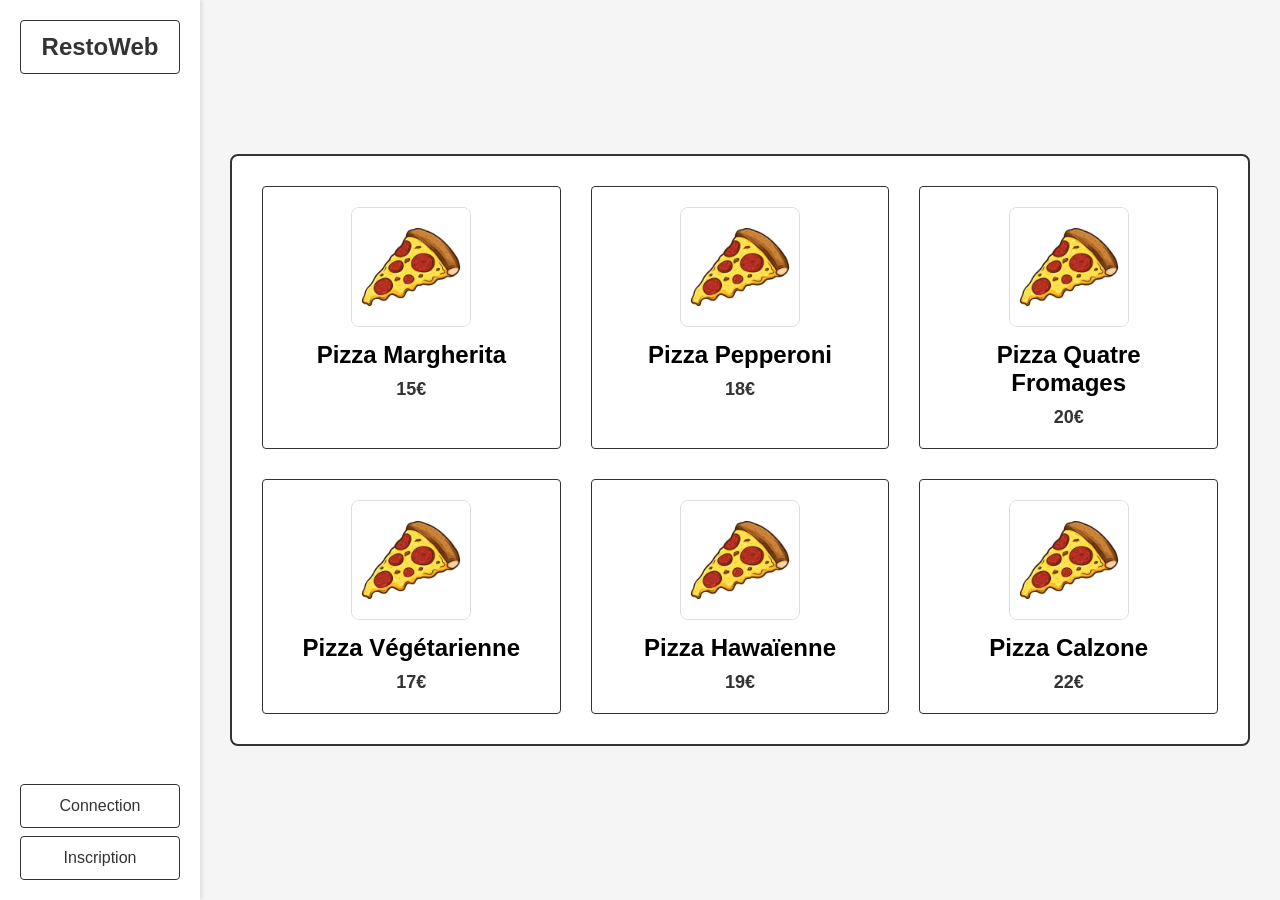
==== commit 7c8a701a: "fix: Update pizza prices from dollars to euros for consistency" ====
--- a/index.html
+++ b/index.html
@@ -20,32 +20,32 @@
             <div class="article">
                 <img src="image/pizza.jpg" alt="pizza">
                 <h2>Pizza Margherita</h2>
-                <h3>15$</h3>
+                <h3>15€</h3>
             </div>
             <div class="article">
                 <img src="image/pizza.jpg" alt="pizza">
                 <h2>Pizza Pepperoni</h2>
-                <h3>18$</h3>
+                <h3>18€</h3>
             </div>
             <div class="article">
                 <img src="image/pizza.jpg" alt="pizza">
                 <h2>Pizza Quatre Fromages</h2>
-                <h3>20$</h3>
+                <h3>20€</h3>
             </div>
             <div class="article">
                 <img src="image/pizza.jpg" alt="pizza">
                 <h2>Pizza Végétarienne</h2>
-                <h3>17$</h3>
+                <h3>17€</h3>
             </div>
             <div class="article">
                 <img src="image/pizza.jpg" alt="pizza">
                 <h2>Pizza Hawaïenne</h2>
-                <h3>19$</h3>
+                <h3>19€</h3>
             </div>
             <div class="article">
                 <img src="image/pizza.jpg" alt="pizza">
                 <h2>Pizza Calzone</h2>
-                <h3>22$</h3>
+                <h3>22€</h3>
             </div>
         </div>
     </section>
